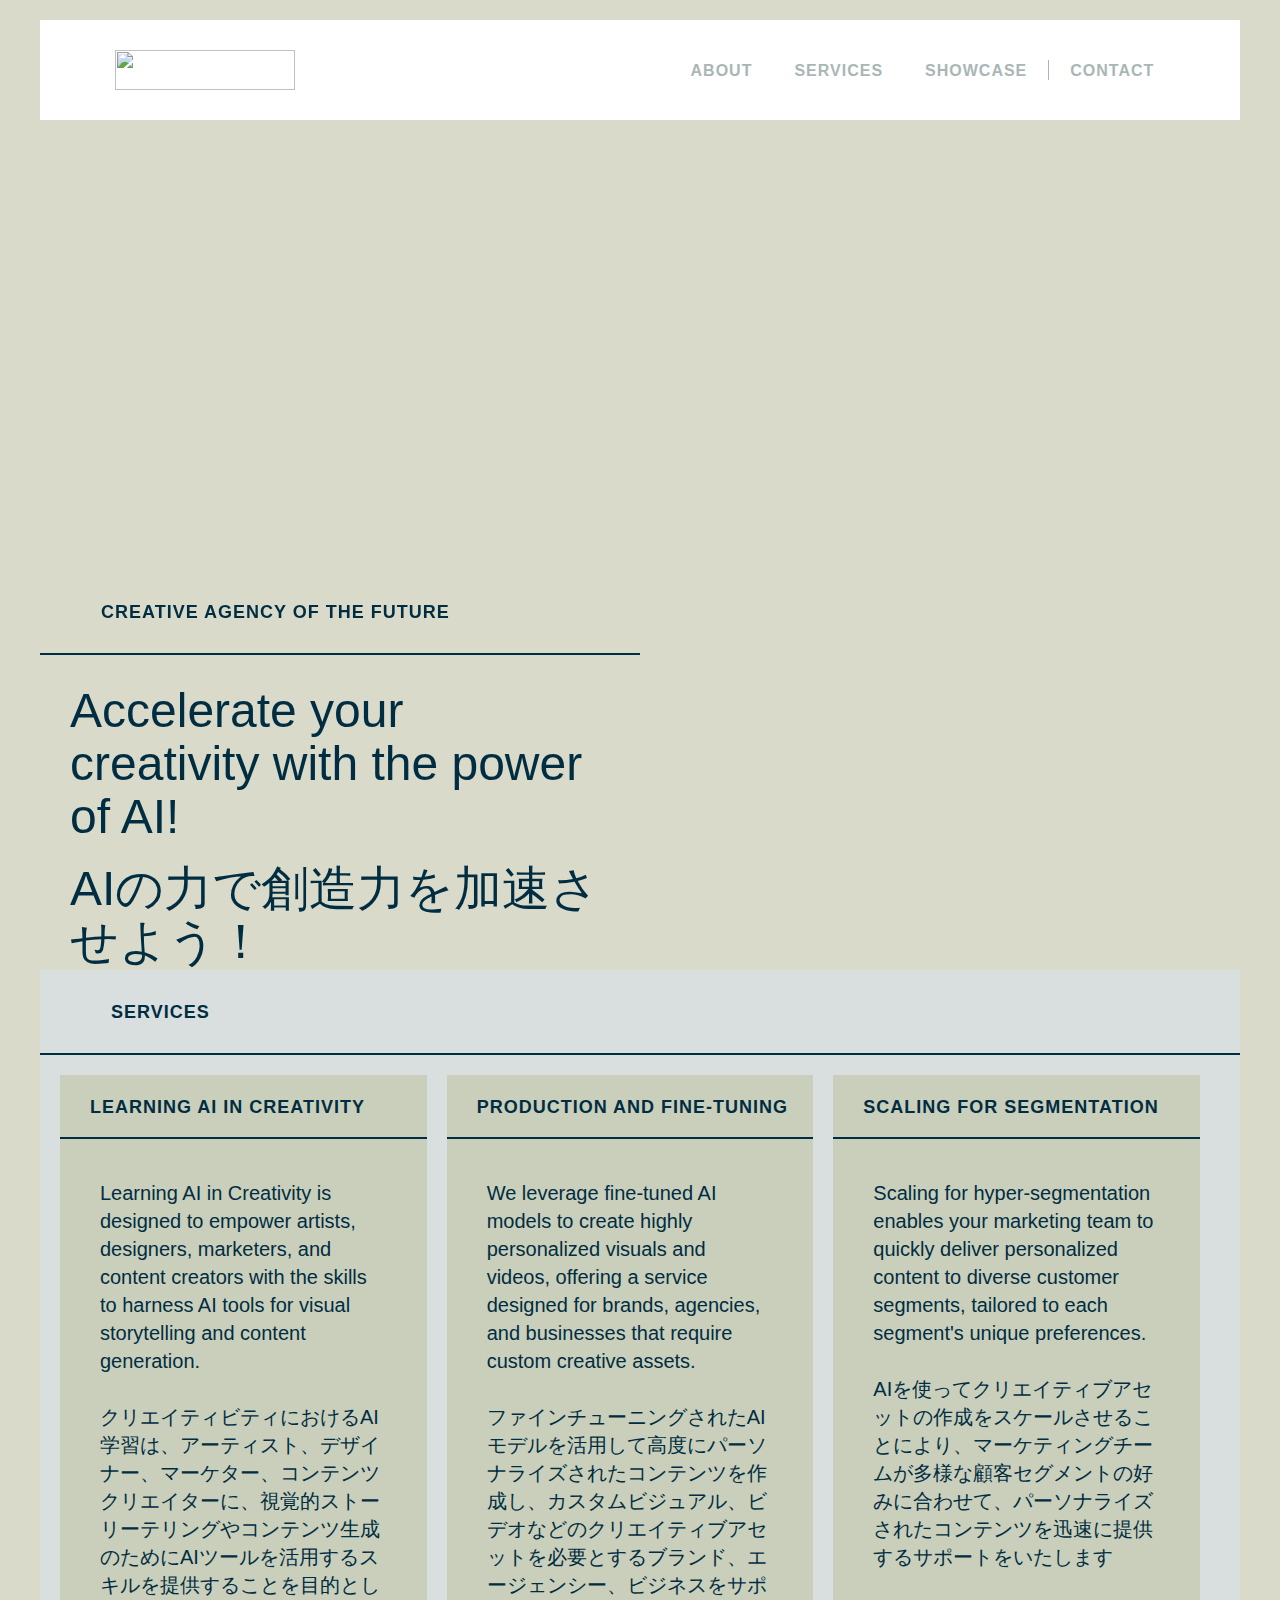
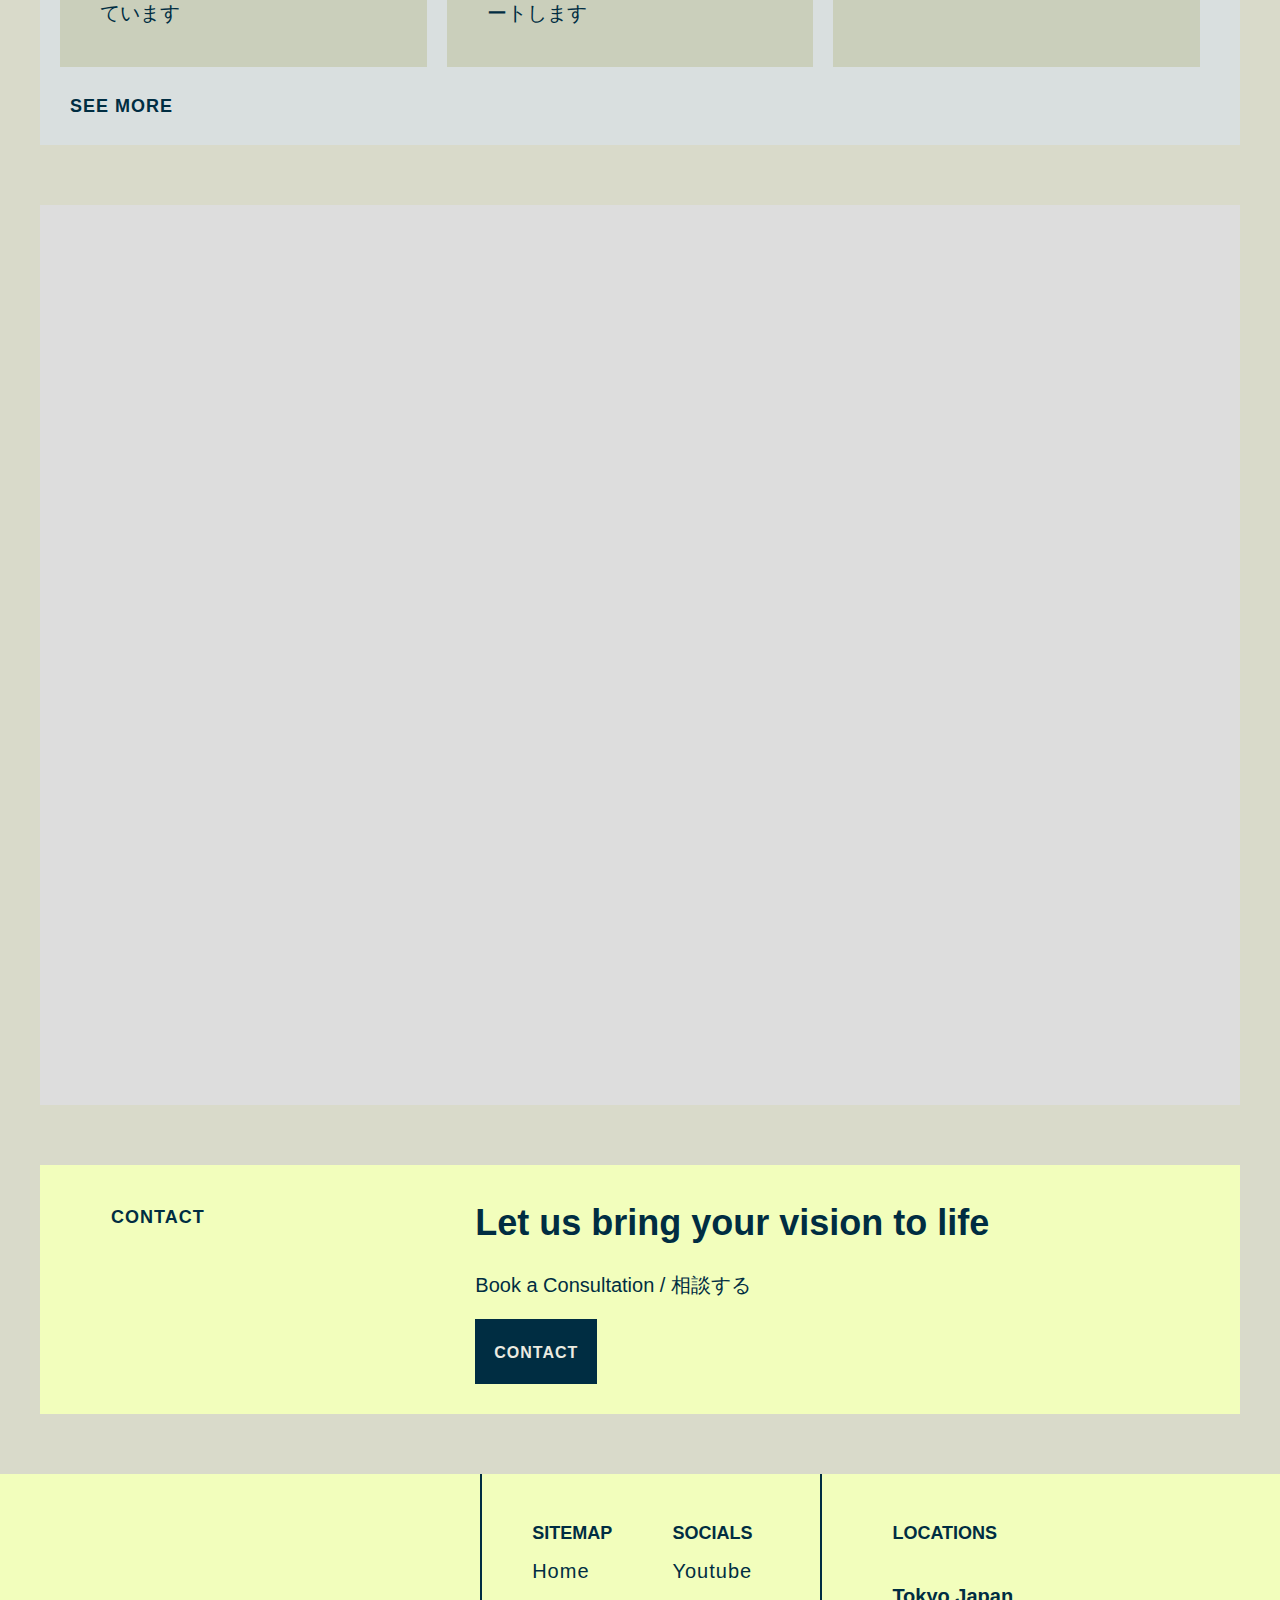
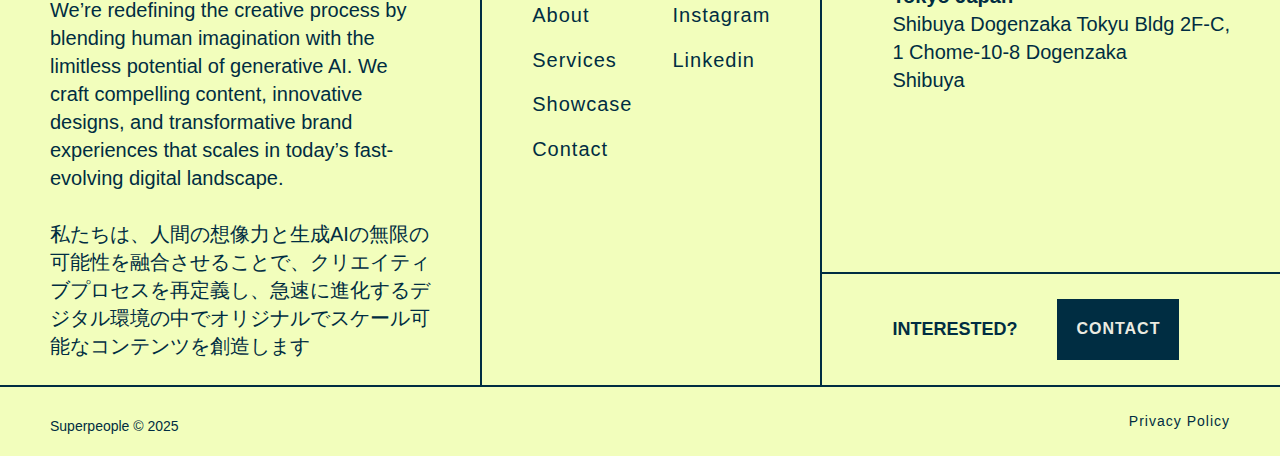
==== index.html @ dd195d7b "privacy policy" ====
<!DOCTYPE html>
<html data-wf-domain="superpeople.ai" data-wf-page="65fc1876777e6eaf167fad4e" data-wf-site="65fc1876777e6eaf167fad43" lang="en">
<head>
<meta charset="utf-8"/>
<title>Superpeople</title>
<link rel="alternate" hrefLang="x-default" href="https://superpeople.ai/"/>
<link rel="alternate" hrefLang="en" href="https://superpeople.ai/"/>
<meta content="Superpeople — Accelerate your creativity with the power of AI!" name="description"/>
<meta content="Superpeople — Creative Agency of the Future" property="og:title"/>
<meta content="Superpeople — Accelerate your creativity with the power of AI!" property="og:description"/>
<meta content="Superpeople — Creative Agency of the Future" property="twitter:title"/>
<meta content="Superpeople — Accelerate your creativity with the power of AI!" property="twitter:description"/>
<meta property="og:type" content="website"/>
<meta content="summary_large_image" name="twitter:card"/>
<meta content="width=device-width, initial-scale=1" name="viewport"/>
<link href="css/style.css" rel="stylesheet" type="text/css"/>
<style>

@media (max-width:991px) and (min-width:768px) {
html.w-mod-js:not(.w-mod-ix) [data-w-id="2b231835-a4a0-f5cb-0fab-5b194ff5cdb5"] {
    opacity: 0;
}
}

@media (max-width:767px) and (min-width:480px) {
html.w-mod-js:not(.w-mod-ix) [data-w-id="2b231835-a4a0-f5cb-0fab-5b194ff5cdb5"] {
    opacity: 0;
}
}

@media (max-width:479px) {
html.w-mod-js:not(.w-mod-ix) [data-w-id="2b231835-a4a0-f5cb-0fab-5b194ff5cdb5"] {
    opacity: 0;
}
}
</style>
<script type="text/javascript">!function(o,c){var n=c.documentElement,t=" w-mod-";n.className+=t+"js",("ontouchstart"in o||o.DocumentTouch&&c instanceof DocumentTouch)&&(n.className+=t+"touch")}(window,document);</script>
<link href="assets/icon.png" rel="shortcut icon" type="image/x-icon"/>
<link href="assets/icon-apple.png" rel="apple-touch-icon"/>
<script src="https://www.google.com/recaptcha/api.js" type="text/javascript"></script>
<meta name="theme-color" content="#F2FFBD">

<!-- Insert Google tag (gtag.js) --> 

<script>
  window.dataLayer = window.dataLayer || [];
  function gtag(){dataLayer.push(arguments);}
  gtag('js', new Date());

  gtag('config', 'G-XNTZQYT3CK');
</script><script src="js/finsweetcomponentsconfig-1.0.2.js" type="module" async="" siteId="65fc1876777e6eaf167fad43" finsweet="components"></script>
</head>
<body class="body-2">
	
<!-- Navi -->
	
<div data-animation="default" data-collapse="medium" data-duration="400" data-easing="ease-in-cubic" data-easing2="ease" role="banner" class="navbar w-nav">
  <div class="container w-container">
    <div id="w-node-_26d6574c-5e77-c36a-641a-c77e8a2c5ef7-8a2c5ef5" data-w-id="26d6574c-5e77-c36a-641a-c77e8a2c5ef7" class="menu-button w-nav-button">
      <div class="icon w-icon-nav-menu"></div>
      <img src="assets/loading-1.svg" loading="lazy" width="10" alt="" class="image-17"/><img src="assets/loading-2.svg" loading="lazy" data-w-id="052229b7-f31a-7a1e-1813-da00c4e877b9" alt="" class="image-18"/></div>
    <a href="index.html" aria-current="page" class="brand w-nav-brand w--current"><img src="assets/logo-horizontal.svg" loading="lazy" width="Auto" height="40" alt="" class="image-10"/></a>
    <nav role="navigation" id="w-node-_26d6574c-5e77-c36a-641a-c77e8a2c5efb-8a2c5ef5" class="nav-menu w-nav-menu">
      <div class="nav-links"> <a href="about.html" class="nav-link nav-mobile-link w-nav-link">About</a> <a href="services.html" class="nav-link nav-mobile-link w-nav-link">Services</a> <a href="showcase.html" class="nav-link nav-mobile-link w-nav-link">Showcase</a>
        <div class="div-block-24"></div>
        <a href="https://docs.google.com/forms/d/e/1FAIpQLSePwk5pTcDjpFWDqb3JX4cqF75FZUseUqZ0c1NGr5rFNuagSQ/viewform?usp=sharing" target="_blank" rel="noopener" class="nav-link nav-mobile-link w-nav-link">Contact</a></div>
    </nav>
  </div>
</div>

	
<!-- Content -->
	
<div class="header-holder hp">
  <div data-w-id="2b231835-a4a0-f5cb-0fab-5b194ff5cdb5" class="floating-block broader special plus-40 show-mobile-only">
    <div class="hp-titile first hp-title">
      <div class="dot-block"></div>
      <div class="decsriptor">Agency of the Future</div>
    </div>
    <div class="floating-block-copy minus-ten">
      <h1>Accelerate your creativity with the power of AI!</h1>
      　
      <h1>AIの力で創造力を加速させよう！</h1>
    </div>
  </div>
</div>
	
<div class="hp-first-section">
  <div class="homepage-section-1">
    <div class="left-minus-margin">
      <div class="floating-block broader special plus-40">
        <div class="hp-titile first hp-title">
          <div class="dot-block"></div>
          <div class="decsriptor">Creative Agency of the Future</div>
        </div>
        <div class="floating-block-copy minus-ten">
          <h1>Accelerate your creativity with the power of AI!</h1>
          　
          <h1>AIの力で創造力を加速させよう！</h1>
        </div>
      </div>
    </div>
  </div>
</div>
	
<div data-w-id="a33a188e-ef41-c6d0-4b78-be9fe8331542"  class="solution-main-section">
  <div class="table-title solution discuss mobile-zero-margin"><a href="services.html" class="moving-anchor w-inline-block">
    <div class="careers-title">
      <div data-w-id="ab957404-0ce2-f8af-d138-520f1a1ac91b"  class="dot-block empty no-padding fourty"></div>
      <div class="decsriptor no-margin">Services</div>
    </div>
    </a></div>
  <div class="solution-point discuss-project ">
    <div data-w-id="ab957404-0ce2-f8af-d138-520f1a1ac920" class="graph dicsuss">
      <div class="columns-wrapper">
        <div data-w-id="8b0f4721-d324-3406-f6ab-ea403a551d9b" class="single-cta">
          <div class="table-title solution cta-wrap extra-ten">
            <div class="careers-title">
              <div class="decsriptor no-margin">Learning AI in Creativity</div>
            </div>
          </div>
          <div class="solution-cta-image"><img src="contents/service-1-1024.png" loading="lazy" alt="" class="offering-card-image"/></div>
          <div class="solution-cta">
            <p class="paragraph-14">Learning AI in Creativity is designed to empower artists, designers, marketers, and content creators with the skills to harness AI tools for visual storytelling and content generation.<br>
              <br>
              クリエイティビティにおけるAI学習は、アーティスト、デザイナー、マーケター、コンテンツクリエイターに、視覚的ストーリーテリングやコンテンツ生成のためにAIツールを活用するスキルを提供することを目的としています</p>
          </div>
        </div>
        <div data-w-id="8b0f4721-d324-3406-f6ab-ea403a551d9b" class="single-cta">
          <div class="table-title solution cta-wrap extra-ten">
            <div class="careers-title">
              <div class="decsriptor no-margin">Production and Fine-tuning</div>
            </div>
          </div>
          <div class="solution-cta-image"><img src="contents/service-2-1024.png" loading="lazy" alt="" class="offering-card-image"/></div>
          <div class="solution-cta">
            <p class="paragraph-14">We leverage fine-tuned AI models to create highly personalized visuals and videos, offering a service designed for brands, agencies, and businesses that require custom creative assets.<br>
              <br>
              ファインチューニングされたAIモデルを活用して高度にパーソナライズされたコンテンツを作成し、カスタムビジュアル、ビデオなどのクリエイティブアセットを必要とするブランド、エージェンシー、ビジネスをサポートします</p>
          </div>
        </div>
        <div data-w-id="8b0f4721-d324-3406-f6ab-ea403a551d9b" class="single-cta">
          <div class="table-title solution cta-wrap extra-ten">
            <div class="careers-title">
              <div class="decsriptor no-margin">Scaling for Segmentation</div>
            </div>
          </div>
          <div class="solution-cta-image"><img src="contents/service-3-1024.jpg" loading="lazy" alt="" class="offering-card-image"/></div>
          <div class="solution-cta">
            <p class="paragraph-14">Scaling for hyper-segmentation enables your marketing team to quickly deliver personalized content to diverse customer segments, tailored to each segment's unique preferences.<br>
              <br>
              AIを使ってクリエイティブアセットの作成をスケールさせることにより、マーケティングチームが多様な顧客セグメントの好みに合わせて、パーソナライズされたコンテンツを迅速に提供するサポートをいたします</p>
          </div>
        </div>
      </div>
      <a href="services.html" class="link-block-3 w-inline-block">
      <h5 class="more-details-h">See More</h5>
      </a> </div>
  </div>
</div>
<div class="mobile-image-holder"><img src="contents/background-3.png" loading="lazy" sizes="100vw" srcset="contents/background-3.png 500w, contents/background-3.png 800w, contents/background-3.png 1080w, contents/background-3.png 1600w, contents/background-3.pngp 1840w" alt="" class="image-19"/>
  <div class="floating-block careers-slider team-preview">
    <div class="hp-titile">
      <div class="dot-block"></div>
      <div class="decsriptor">Showcase</div>
    </div>
    <div class="floating-block-copy">
      <h3>We are superpeople</h3>
      <p class="paragraph-18">Explore our AI-generated work / 私たちのAI生成作品をご覧ください</p>
    </div>
    <a href="showcase.html" class="link-block-3 w-inline-block">
    <h5 class="more-details-h">See More</h5>
    </a> </div>
</div>
<div data-delay="4000" data-animation="slide" class="slider-5 w-slider" data-autoplay="false" data-easing="ease" data-hide-arrows="false" data-disable-swipe="false" data-autoplay-limit="0" data-nav-spacing="3" data-duration="500" data-infinite="true">
  <div class="w-slider-mask">
    <div class="slide-5 w-slide">
      <div class="slide-holder-people">
        <div class="slider-image-holder"></div>
        <div class="down-right">
          <div data-w-id="9076f2f4-61b6-1461-cba6-ceb7de3d8e6d" style="opacity:0" class="floating-block careers-slider team-preview">
            <div class="hp-titile">
              <div class="dot-block extra-ten"></div>
              <div class="decsriptor">Showcase</div>
            </div>
            <div class="floating-block-copy">
              <h3>We are superpeople</h3>
              <p class="paragraph-18">Explore our AI-generated work / 私たちのAI生成作品をご覧ください</p>
            </div>
            <a href="showcase.html" class="link-block-3 w-inline-block">
            <h5 class="more-details-h extra-ten">See More</h5>
            </a></div>
        </div>
      </div>
    </div>
  </div>
  <div class="left-arrow w-slider-arrow-left">
    <div class="w-icon-slider-left"></div>
  </div>
  <div class="right-arrow w-slider-arrow-right">
    <div class="w-icon-slider-right"></div>
  </div>
  <div class="slide-nav-3 w-slider-nav w-round"></div>
</div>
<div class="html-embed w-embed">
  <style>
.w-slider-dot {
  border-width: 3px;
  border-color: #FFFFFF;
  border-style: solid;
  background-color: rgba(255,255,255,0);
}
.w-slider-dot.w-active {
  border: none;
  background-color: #FFFFFF;
}
</style>
</div>
<div class="yellow-banner newsletter-banner">
  <div data-w-id="6b92799a-5b03-c414-ea42-45bbb17d392c" class="w-layout-grid grid-8">
    <div id="w-node-_6b92799a-5b03-c414-ea42-45bbb17d392d-b17d392b" class="careers-title align">
      <div class="dot-block empty no-padding no-margin"></div>
      <div class="decsriptor no-margin">Contact</div>
    </div>
    <div id="w-node-_6b92799a-5b03-c414-ea42-45bbb17d3931-b17d392b" class="newsletter-holder">
      <h3 class="heading-53">Let us bring your vision to life</h3>
      <p class="paragraph-26">Book a Consultation / 相談する</p>
      <div id="w-node-_6b92799a-5b03-c414-ea42-45bbb17d3936-b17d392b" class="w-form">
        <div id="wf-form-Newsletter" name="wf-form-Newsletter" data-name="Newsletter"  class="newsletter-form" data-wf-flow="aaa699951fce85075da43157" data-wf-page-id="65fc1876777e6eaf167fad4e" data-wf-element-id="6b92799a-5b03-c414-ea42-45bbb17d3937">
          <div class="newsletter-fields"> <a href="https://docs.google.com/forms/d/e/1FAIpQLSePwk5pTcDjpFWDqb3JX4cqF75FZUseUqZ0c1NGr5rFNuagSQ/viewform?usp=sharing" target="_blank" rel="noopener" class="cta-button w-button">Contact</a> </div>
        </div>
      </div>
    </div>
  </div>
</div>

<!-- Footer -->

<section id="w-node-_8403e72f-e976-7533-f67f-8fd7aa1a4cb8-aa1a4cb8" data-w-id="8403e72f-e976-7533-f67f-8fd7aa1a4cb8" class="section">
  <div class="w-layout-grid grid-5">
    <div id="w-node-_8403e72f-e976-7533-f67f-8fd7aa1a4cba-aa1a4cb8" class="div-block-9"><img src="assets/logo-horizontal.svg" loading="lazy" alt="" class="image-2 footer-logo"/>
      <p class="paragraph-7">We’re redefining the creative process by blending human imagination with the limitless potential of generative AI. We craft compelling content, innovative designs, and transformative brand experiences that scales in today’s fast-evolving digital landscape.<br>
        <br>
        私たちは、人間の想像力と生成AIの無限の可能性を融合させることで、クリエイティブプロセスを再定義し、急速に進化するデジタル環境の中でオリジナルでスケール可能なコンテンツを創造します</p>
    </div>
    <div id="w-node-_8403e72f-e976-7533-f67f-8fd7aa1a4cbe-aa1a4cb8" class="footer-block-center">
      <div class="block-links-1">
        <div class="footer-descriptor">SITEMAP</div>
        <a href="index.html" aria-current="page" class="footer-link w--current">Home</a> <a href="about.html" class="footer-link">About</a> <a href="services.html" class="footer-link">Services</a> <a href="showcase.html" class="footer-link">Showcase</a> <a href="https://docs.google.com/forms/d/e/1FAIpQLSePwk5pTcDjpFWDqb3JX4cqF75FZUseUqZ0c1NGr5rFNuagSQ/viewform?usp=sharing" target="_blank" rel="noopener" class="footer-link">Contact</a> </div>
      <div class="block-links-2">
        <div class="links21">
          <div class="footer-descriptor">SOCIALS</div>
          <a href="https://x.com/superpeopleai" class="footer-link">x / twitter</a><a href="https://www.youtube.com/@superpeopleai" class="footer-link">Youtube</a><a href="https://www.instagram.com/superpeopleai/" class="footer-link">Instagram</a><a href="https://www.linkedin.com/company/superpeopleai/" class="footer-link">Linkedin</a></div>
      </div>
    </div>
    <div id="w-node-_8403e72f-e976-7533-f67f-8fd7aa1a4ce1-aa1a4cb8" class="project-footer-block">
      <div class="footer-descriptor">INTERESTED?</div>
      <a href="https://docs.google.com/forms/d/e/1FAIpQLSePwk5pTcDjpFWDqb3JX4cqF75FZUseUqZ0c1NGr5rFNuagSQ/viewform?usp=sharing" target="_blank" rel="noopener" class="cta-button shrink w-button">CONTACT</a> </div>
    <div id="w-node-_8403e72f-e976-7533-f67f-8fd7aa1a4ceb-aa1a4cb8" class="project-footer-block">
      <div class="footer-descriptor">Locations</div>
      <p class="paragraph-5"><strong>Tokyo Japan<br/>
        </strong>Shibuya Dogenzaka Tokyu Bldg 2F-C,<br/>
        1 Chome-10-8 Dogenzaka<br/>
        Shibuya</p>
    </div>
  </div>
  <div>
    <div class="footer-bottom">
      <p class="small year">Superpeople © 2025</p>
      <div class="legal-holder"> <a href="privacy.html" class="footer-link small spacing legal-link-2">Privacy Policy</a> <a href="privacy.html" class="footer-link small pp hide-one">Privacy Policy</a></div>
    </div>
  </div>
</section>
<div id="w-node-_8e913dbd-084f-928f-f996-e34233002883-33002883" class="w-layout-layout quick-stack-2 wf-layout-layout">
  <div id="w-node-_8e913dbd-084f-928f-f996-e34233002884-33002883" class="w-layout-cell cell-15"><img src="assets/logo-horizontal.svg" loading="lazy" alt="" class="image-2"/></div>
  <div id="w-node-_8e913dbd-084f-928f-f996-e34233002886-33002883" class="w-layout-cell cell-10">
    <div class="block-links-1">
      <div class="footer-descriptor">SITEMAP</div>
      <a href="index.html" aria-current="page" class="footer-link w--current">Home</a> <a href="about.html" class="footer-link">About</a> <a href="services.html" class="footer-link">Services</a> <a href="showcase.html" class="footer-link">Showcase</a> <a href="https://docs.google.com/forms/d/e/1FAIpQLSePwk5pTcDjpFWDqb3JX4cqF75FZUseUqZ0c1NGr5rFNuagSQ/viewform?usp=sharing" target="_blank" rel="noopener" class="footer-link">Contact</a> </div>
    <div class="block-links-2">
      <div class="links21">
        <div class="footer-descriptor">SOCIALS</div>
          <!-- <a href="https://x.com/superpeopleai" class="footer-link">x / twitter</a> -->
		  <a href="https://www.youtube.com/@superpeopleai" class="footer-link">Youtube</a>
		  <a href="https://www.instagram.com/superpeopleai/" class="footer-link">Instagram</a>
		  <a href="https://www.linkedin.com/company/superpeopleai/" class="footer-link">Linkedin</a>
		</div>
    </div>
  </div>
  <div id="w-node-_8e913dbd-084f-928f-f996-e342330028ab-33002883" class="w-layout-cell cell-13">
    <div class="footer-descriptor">Locations</div>
    <div id="w-node-_8e913dbd-084f-928f-f996-e342330028ae-33002883" class="locations-holder">
      <p class="paragraph-5"><strong>Tokyo Japan<br/>
        </strong>Shibuya Dogenzaka Tokyu Bldg 2F-C,<br/>
        1 Chome-10-8 Dogenzaka<br/>
        Shibuya</p>
    </div>
  </div>
  <div id="w-node-_8e913dbd-084f-928f-f996-e342330028be-33002883" class="w-layout-cell cell-11">
    <p class="paragraph-3">We’re redefining the creative process by blending human imagination with the limitless potential of generative AI. We craft compelling content, innovative designs, and transformative brand experiences that scales in today’s fast-evolving digital landscape.<br>
      <br>
      私たちは、人間の想像力と生成AIの無限の可能性を融合させることで、クリエイティブプロセスを再定義し、急速に進化するデジタル環境の中でオリジナルでスケール可能なコンテンツを創造します</p>
  </div>
  <div id="w-node-aabfd10c-dee2-dae9-c67b-cb8591bc2ebc-33002883" class="w-layout-cell cell-17">
    <div class="project-footer">
      <div class="footer-descriptor last-row">INTERESTED?</div>
      <a href="https://docs.google.com/forms/d/e/1FAIpQLSePwk5pTcDjpFWDqb3JX4cqF75FZUseUqZ0c1NGr5rFNuagSQ/viewform?usp=sharing" target="_blank" rel="noopener" class="cta-button footer-button w-button">Contact</a></div>
  </div>
  <div id="w-node-_8e913dbd-084f-928f-f996-e342330028ce-33002883" class="w-layout-cell cell-16">
    <p class="small year">Superpeople © 2025</p>
    <div class="legal-holder"> <a href="privacy.html" class="footer-link small">Privacy Policy</a> <a href="privacy.html" class="footer-link small hide-one">Privacy Policy</a></div>
  </div>
</div>
<script src="https://d3e54v103j8qbb.cloudfront.net/js/jquery-3.5.1.min.dc5e7f18c8.js?site=65fc1876777e6eaf167fad43" type="text/javascript" integrity="sha256-9/aliU8dGd2tb6OSsuzixeV4y/faTqgFtohetphbbj0=" crossorigin="anonymous"></script><script src="js/webflow.js" type="text/javascript"></script><script src="https://cdnjs.cloudflare.com/ajax/libs/jquery.pjax/2.0.1/jquery.pjax.min.js"></script> 
<script>
  var containerSelector = '#All';
  $(document).pjax(
    '.w-pagination-wrapper a',
    containerSelector,
    {
      container: containerSelector, 
      fragment: containerSelector,
      scrollTo: false,
      timeout: 2500,
    }
  );
  // These 3 lines should reinitialize interactions
  $(document).on('pjax:end', function() {
    Webflow.require('ix2').init();
  });
</script>
</body>
</html>
---- css/style.css ----
html {
  -webkit-text-size-adjust: 100%;
  -ms-text-size-adjust: 100%;
  font-family: sans-serif;
}

body {
  margin: 0;
}

article, aside, details, figcaption, figure, footer, header, hgroup, main, menu, nav, section, summary {
  display: block;
}

audio, canvas, progress, video {
  vertical-align: baseline;
  display: inline-block;
}

audio:not([controls]) {
  height: 0;
  display: none;
}

[hidden], template {
  display: none;
}

a {
  background-color: #0000;
}

a:active, a:hover {
  outline: 0;
}

abbr[title] {
  border-bottom: 1px dotted;
}

b, strong {
  font-weight: bold;
}

dfn {
  font-style: italic;
}

h1 {
  margin: .67em 0;
  font-size: 2em;
}

mark {
  color: #000;
  background: #ff0;
}

small {
  font-size: 80%;
}

sub, sup {
  vertical-align: baseline;
  font-size: 75%;
  line-height: 0;
  position: relative;
}

sup {
  top: -.5em;
}

sub {
  bottom: -.25em;
}

img {
  border: 0;
}

svg:not(:root) {
  overflow: hidden;
}

hr {
  box-sizing: content-box;
  height: 0;
}

pre {
  overflow: auto;
}

code, kbd, pre, samp {
  font-family: monospace;
  font-size: 1em;
}

button, input, optgroup, select, textarea {
  color: inherit;
  font: inherit;
  margin: 0;
}

button {
  overflow: visible;
}

button, select {
  text-transform: none;
}

button, html input[type="button"], input[type="reset"] {
  -webkit-appearance: button;
  cursor: pointer;
}

button[disabled], html input[disabled] {
  cursor: default;
}

button::-moz-focus-inner, input::-moz-focus-inner {
  border: 0;
  padding: 0;
}

input {
  line-height: normal;
}

input[type="checkbox"], input[type="radio"] {
  box-sizing: border-box;
  padding: 0;
}

input[type="number"]::-webkit-inner-spin-button, input[type="number"]::-webkit-outer-spin-button {
  height: auto;
}

input[type="search"] {
  -webkit-appearance: none;
}

input[type="search"]::-webkit-search-cancel-button, input[type="search"]::-webkit-search-decoration {
  -webkit-appearance: none;
}

legend {
  border: 0;
  padding: 0;
}

textarea {
  overflow: auto;
}

optgroup {
  font-weight: bold;
}

table {
  border-collapse: collapse;
  border-spacing: 0;
}

td, th {
  padding: 0;
}

@font-face {
  font-family: webflow-icons;
  src: url("[data-uri]") format("truetype");
  font-weight: normal;
  font-style: normal;
}

[class^="w-icon-"], [class*=" w-icon-"] {
  speak: none;
  font-variant: normal;
  text-transform: none;
  -webkit-font-smoothing: antialiased;
  -moz-osx-font-smoothing: grayscale;
  font-style: normal;
  font-weight: normal;
  line-height: 1;
  font-family: webflow-icons !important;
}

.w-icon-slider-right:before {
  content: "";
}

.w-icon-slider-left:before {
  content: "";
}

.w-icon-nav-menu:before {
  content: "";
}

.w-icon-arrow-down:before, .w-icon-dropdown-toggle:before {
  content: "";
}

.w-icon-file-upload-remove:before {
  content: "";
}

.w-icon-file-upload-icon:before {
  content: "";
}

* {
  box-sizing: border-box;
}

html {
  height: 100%;
}

body {
  color: #333;
  background-color: #fff;
  min-height: 100%;
  margin: 0;
  font-family: Arial, sans-serif;
  font-size: 14px;
  line-height: 20px;
}

img {
  vertical-align: middle;
  max-width: 100%;
  display: inline-block;
}

html.w-mod-touch * {
  background-attachment: scroll !important;
}

.w-block {
  display: block;
}

.w-inline-block {
  max-width: 100%;
  display: inline-block;
}

.w-clearfix:before, .w-clearfix:after {
  content: " ";
  grid-area: 1 / 1 / 2 / 2;
  display: table;
}

.w-clearfix:after {
  clear: both;
}

.w-hidden {
  display: none;
}

.w-button {
  color: #fff;
  line-height: inherit;
  cursor: pointer;
  background-color: #3898ec;
  border: 0;
  border-radius: 0;
  padding: 9px 15px;
  text-decoration: none;
  display: inline-block;
}

input.w-button {
  -webkit-appearance: button;
}

html[data-w-dynpage] [data-w-cloak] {
  color: #0000 !important;
}

.w-code-block {
  margin: unset;
}

pre.w-code-block code {
  all: inherit;
}

.w-optimization {
  display: contents;
}

.w-webflow-badge, .w-webflow-badge * {
  z-index: auto;
  visibility: visible;
  box-sizing: border-box;
  float: none;
  clear: none;
  box-shadow: none;
  opacity: 1;
  direction: ltr;
  font-family: inherit;
  font-weight: inherit;
  color: inherit;
  font-size: inherit;
  line-height: inherit;
  font-style: inherit;
  font-variant: inherit;
  text-align: inherit;
  letter-spacing: inherit;
  -webkit-text-decoration: inherit;
  text-decoration: inherit;
  text-indent: 0;
  text-transform: inherit;
  text-shadow: none;
  font-smoothing: auto;
  vertical-align: baseline;
  cursor: inherit;
  white-space: inherit;
  word-break: normal;
  word-spacing: normal;
  word-wrap: normal;
  background: none;
  border: 0 #0000;
  border-radius: 0;
  width: auto;
  min-width: 0;
  max-width: none;
  height: auto;
  min-height: 0;
  max-height: none;
  margin: 0;
  padding: 0;
  list-style-type: disc;
  transition: none;
  display: block;
  position: static;
  inset: auto;
  overflow: visible;
  transform: none;
}

.w-webflow-badge {
  white-space: nowrap;
  cursor: pointer;
  box-shadow: 0 0 0 1px #0000001a, 0 1px 3px #0000001a;
  visibility: visible !important;
  z-index: 2147483647 !important;
  color: #aaadb0 !important;
  opacity: 1 !important;
  background-color: #fff !important;
  border-radius: 3px !important;
  width: auto !important;
  height: auto !important;
  margin: 0 !important;
  padding: 6px !important;
  font-size: 12px !important;
  line-height: 14px !important;
  text-decoration: none !important;
  display: inline-block !important;
  position: fixed !important;
  inset: auto 12px 12px auto !important;
  overflow: visible !important;
  transform: none !important;
}

.w-webflow-badge > img {
  visibility: visible !important;
  opacity: 1 !important;
  vertical-align: middle !important;
  display: inline-block !important;
}

h1, h2, h3, h4, h5, h6 {
  margin-bottom: 10px;
  font-weight: bold;
}

h1 {
  margin-top: 20px;
  font-size: 38px;
  line-height: 44px;
}

h2 {
  margin-top: 20px;
  font-size: 32px;
  line-height: 36px;
}

h3 {
  margin-top: 20px;
  font-size: 24px;
  line-height: 30px;
}

h4 {
  margin-top: 10px;
  font-size: 18px;
  line-height: 24px;
}

h5 {
  margin-top: 10px;
  font-size: 14px;
  line-height: 20px;
}

h6 {
  margin-top: 10px;
  font-size: 12px;
  line-height: 18px;
}

p {
  margin-top: 0;
  margin-bottom: 10px;
}

blockquote {
  border-left: 5px solid #e2e2e2;
  margin: 0 0 10px;
  padding: 10px 20px;
  font-size: 18px;
  line-height: 22px;
}

figure {
  margin: 0 0 10px;
}

ul, ol {
  margin-top: 0;
  margin-bottom: 10px;
  padding-left: 40px;
}

.w-list-unstyled {
  padding-left: 0;
  list-style: none;
}

.w-embed:before, .w-embed:after {
  content: " ";
  grid-area: 1 / 1 / 2 / 2;
  display: table;
}

.w-embed:after {
  clear: both;
}

.w-video {
  width: 100%;
  padding: 0;
  position: relative;
}

.w-video iframe, .w-video object, .w-video embed {
  border: none;
  width: 100%;
  height: 100%;
  position: absolute;
  top: 0;
  left: 0;
}

fieldset {
  border: 0;
  margin: 0;
  padding: 0;
}

button, [type="button"], [type="reset"] {
  cursor: pointer;
  -webkit-appearance: button;
  border: 0;
}

.w-form {
  margin: 0 0 15px;
}

.w-form-done {
  text-align: center;
  background-color: #ddd;
  padding: 20px;
  display: none;
}

.w-form-fail {
  background-color: #ffdede;
  margin-top: 10px;
  padding: 10px;
  display: none;
}

label {
  margin-bottom: 5px;
  font-weight: bold;
  display: block;
}

.w-input, .w-select {
  color: #333;
  vertical-align: middle;
  background-color: #fff;
  border: 1px solid #ccc;
  width: 100%;
  height: 38px;
  margin-bottom: 10px;
  padding: 8px 12px;
  font-size: 14px;
  line-height: 1.42857;
  display: block;
}

.w-input::placeholder, .w-select::placeholder {
  color: #999;
}

.w-input:focus, .w-select:focus {
  border-color: #3898ec;
  outline: 0;
}

.w-input[disabled], .w-select[disabled], .w-input[readonly], .w-select[readonly], fieldset[disabled] .w-input, fieldset[disabled] .w-select {
  cursor: not-allowed;
}

.w-input[disabled]:not(.w-input-disabled), .w-select[disabled]:not(.w-input-disabled), .w-input[readonly], .w-select[readonly], fieldset[disabled]:not(.w-input-disabled) .w-input, fieldset[disabled]:not(.w-input-disabled) .w-select {
  background-color: #eee;
}

textarea.w-input, textarea.w-select {
  height: auto;
}

.w-select {
  background-color: #f3f3f3;
}

.w-select[multiple] {
  height: auto;
}

.w-form-label {
  cursor: pointer;
  margin-bottom: 0;
  font-weight: normal;
  display: inline-block;
}

.w-radio {
  margin-bottom: 5px;
  padding-left: 20px;
  display: block;
}

.w-radio:before, .w-radio:after {
  content: " ";
  grid-area: 1 / 1 / 2 / 2;
  display: table;
}

.w-radio:after {
  clear: both;
}

.w-radio-input {
  float: left;
  margin: 3px 0 0 -20px;
  line-height: normal;
}

.w-file-upload {
  margin-bottom: 10px;
  display: block;
}

.w-file-upload-input {
  opacity: 0;
  z-index: -100;
  width: .1px;
  height: .1px;
  position: absolute;
  overflow: hidden;
}

.w-file-upload-default, .w-file-upload-uploading, .w-file-upload-success {
  color: #333;
  display: inline-block;
}

.w-file-upload-error {
  margin-top: 10px;
  display: block;
}

.w-file-upload-default.w-hidden, .w-file-upload-uploading.w-hidden, .w-file-upload-error.w-hidden, .w-file-upload-success.w-hidden {
  display: none;
}

.w-file-upload-uploading-btn {
  cursor: pointer;
  background-color: #fafafa;
  border: 1px solid #ccc;
  margin: 0;
  padding: 8px 12px;
  font-size: 14px;
  font-weight: normal;
  display: flex;
}

.w-file-upload-file {
  background-color: #fafafa;
  border: 1px solid #ccc;
  flex-grow: 1;
  justify-content: space-between;
  margin: 0;
  padding: 8px 9px 8px 11px;
  display: flex;
}

.w-file-upload-file-name {
  font-size: 14px;
  font-weight: normal;
  display: block;
}

.w-file-remove-link {
  cursor: pointer;
  width: auto;
  height: auto;
  margin-top: 3px;
  margin-left: 10px;
  padding: 3px;
  display: block;
}

.w-icon-file-upload-remove {
  margin: auto;
  font-size: 10px;
}

.w-file-upload-error-msg {
  color: #ea384c;
  padding: 2px 0;
  display: inline-block;
}

.w-file-upload-info {
  padding: 0 12px;
  line-height: 38px;
  display: inline-block;
}

.w-file-upload-label {
  cursor: pointer;
  background-color: #fafafa;
  border: 1px solid #ccc;
  margin: 0;
  padding: 8px 12px;
  font-size: 14px;
  font-weight: normal;
  display: inline-block;
}

.w-icon-file-upload-icon, .w-icon-file-upload-uploading {
  width: 20px;
  margin-right: 8px;
  display: inline-block;
}

.w-icon-file-upload-uploading {
  height: 20px;
}

.w-container {
  max-width: 940px;
  margin-left: auto;
  margin-right: auto;
}

.w-container:before, .w-container:after {
  content: " ";
  grid-area: 1 / 1 / 2 / 2;
  display: table;
}

.w-container:after {
  clear: both;
}

.w-container .w-row {
  margin-left: -10px;
  margin-right: -10px;
}

.w-row:before, .w-row:after {
  content: " ";
  grid-area: 1 / 1 / 2 / 2;
  display: table;
}

.w-row:after {
  clear: both;
}

.w-row .w-row {
  margin-left: 0;
  margin-right: 0;
}

.w-col {
  float: left;
  width: 100%;
  min-height: 1px;
  padding-left: 10px;
  padding-right: 10px;
  position: relative;
}

.w-col .w-col {
  padding-left: 0;
  padding-right: 0;
}

.w-col-1 {
  width: 8.33333%;
}

.w-col-2 {
  width: 16.6667%;
}

.w-col-3 {
  width: 25%;
}

.w-col-4 {
  width: 33.3333%;
}

.w-col-5 {
  width: 41.6667%;
}

.w-col-6 {
  width: 50%;
}

.w-col-7 {
  width: 58.3333%;
}

.w-col-8 {
  width: 66.6667%;
}

.w-col-9 {
  width: 75%;
}

.w-col-10 {
  width: 83.3333%;
}

.w-col-11 {
  width: 91.6667%;
}

.w-col-12 {
  width: 100%;
}

.w-hidden-main {
  display: none !important;
}

@media screen and (max-width: 991px) {
  .w-container {
    max-width: 728px;
  }

  .w-hidden-main {
    display: inherit !important;
  }

  .w-hidden-medium {
    display: none !important;
  }

  .w-col-medium-1 {
    width: 8.33333%;
  }

  .w-col-medium-2 {
    width: 16.6667%;
  }

  .w-col-medium-3 {
    width: 25%;
  }

  .w-col-medium-4 {
    width: 33.3333%;
  }

  .w-col-medium-5 {
    width: 41.6667%;
  }

  .w-col-medium-6 {
    width: 50%;
  }

  .w-col-medium-7 {
    width: 58.3333%;
  }

  .w-col-medium-8 {
    width: 66.6667%;
  }

  .w-col-medium-9 {
    width: 75%;
  }

  .w-col-medium-10 {
    width: 83.3333%;
  }

  .w-col-medium-11 {
    width: 91.6667%;
  }

  .w-col-medium-12 {
    width: 100%;
  }

  .w-col-stack {
    width: 100%;
    left: auto;
    right: auto;
  }
}

@media screen and (max-width: 767px) {
  .w-hidden-main, .w-hidden-medium {
    display: inherit !important;
  }

  .w-hidden-small {
    display: none !important;
  }

  .w-row, .w-container .w-row {
    margin-left: 0;
    margin-right: 0;
  }

  .w-col {
    width: 100%;
    left: auto;
    right: auto;
  }

  .w-col-small-1 {
    width: 8.33333%;
  }

  .w-col-small-2 {
    width: 16.6667%;
  }

  .w-col-small-3 {
    width: 25%;
  }

  .w-col-small-4 {
    width: 33.3333%;
  }

  .w-col-small-5 {
    width: 41.6667%;
  }

  .w-col-small-6 {
    width: 50%;
  }

  .w-col-small-7 {
    width: 58.3333%;
  }

  .w-col-small-8 {
    width: 66.6667%;
  }

  .w-col-small-9 {
    width: 75%;
  }

  .w-col-small-10 {
    width: 83.3333%;
  }

  .w-col-small-11 {
    width: 91.6667%;
  }

  .w-col-small-12 {
    width: 100%;
  }
}

@media screen and (max-width: 479px) {
  .w-container {
    max-width: none;
  }

  .w-hidden-main, .w-hidden-medium, .w-hidden-small {
    display: inherit !important;
  }

  .w-hidden-tiny {
    display: none !important;
  }

  .w-col {
    width: 100%;
  }

  .w-col-tiny-1 {
    width: 8.33333%;
  }

  .w-col-tiny-2 {
    width: 16.6667%;
  }

  .w-col-tiny-3 {
    width: 25%;
  }

  .w-col-tiny-4 {
    width: 33.3333%;
  }

  .w-col-tiny-5 {
    width: 41.6667%;
  }

  .w-col-tiny-6 {
    width: 50%;
  }

  .w-col-tiny-7 {
    width: 58.3333%;
  }

  .w-col-tiny-8 {
    width: 66.6667%;
  }

  .w-col-tiny-9 {
    width: 75%;
  }

  .w-col-tiny-10 {
    width: 83.3333%;
  }

  .w-col-tiny-11 {
    width: 91.6667%;
  }

  .w-col-tiny-12 {
    width: 100%;
  }
}

.w-widget {
  position: relative;
}

.w-widget-map {
  width: 100%;
  height: 400px;
}

.w-widget-map label {
  width: auto;
  display: inline;
}

.w-widget-map img {
  max-width: inherit;
}

.w-widget-map .gm-style-iw {
  text-align: center;
}

.w-widget-map .gm-style-iw > button {
  display: none !important;
}

.w-widget-twitter {
  overflow: hidden;
}

.w-widget-twitter-count-shim {
  vertical-align: top;
  text-align: center;
  background: #fff;
  border: 1px solid #758696;
  border-radius: 3px;
  width: 28px;
  height: 20px;
  display: inline-block;
  position: relative;
}

.w-widget-twitter-count-shim * {
  pointer-events: none;
  -webkit-user-select: none;
  user-select: none;
}

.w-widget-twitter-count-shim .w-widget-twitter-count-inner {
  text-align: center;
  color: #999;
  font-family: serif;
  font-size: 15px;
  line-height: 12px;
  position: relative;
}

.w-widget-twitter-count-shim .w-widget-twitter-count-clear {
  display: block;
  position: relative;
}

.w-widget-twitter-count-shim.w--large {
  width: 36px;
  height: 28px;
}

.w-widget-twitter-count-shim.w--large .w-widget-twitter-count-inner {
  font-size: 18px;
  line-height: 18px;
}

.w-widget-twitter-count-shim:not(.w--vertical) {
  margin-left: 5px;
  margin-right: 8px;
}

.w-widget-twitter-count-shim:not(.w--vertical).w--large {
  margin-left: 6px;
}

.w-widget-twitter-count-shim:not(.w--vertical):before, .w-widget-twitter-count-shim:not(.w--vertical):after {
  content: " ";
  pointer-events: none;
  border: solid #0000;
  width: 0;
  height: 0;
  position: absolute;
  top: 50%;
  left: 0;
}

.w-widget-twitter-count-shim:not(.w--vertical):before {
  border-width: 4px;
  border-color: #75869600 #5d6c7b #75869600 #75869600;
  margin-top: -4px;
  margin-left: -9px;
}

.w-widget-twitter-count-shim:not(.w--vertical).w--large:before {
  border-width: 5px;
  margin-top: -5px;
  margin-left: -10px;
}

.w-widget-twitter-count-shim:not(.w--vertical):after {
  border-width: 4px;
  border-color: #fff0 #fff #fff0 #fff0;
  margin-top: -4px;
  margin-left: -8px;
}

.w-widget-twitter-count-shim:not(.w--vertical).w--large:after {
  border-width: 5px;
  margin-top: -5px;
  margin-left: -9px;
}

.w-widget-twitter-count-shim.w--vertical {
  width: 61px;
  height: 33px;
  margin-bottom: 8px;
}

.w-widget-twitter-count-shim.w--vertical:before, .w-widget-twitter-count-shim.w--vertical:after {
  content: " ";
  pointer-events: none;
  border: solid #0000;
  width: 0;
  height: 0;
  position: absolute;
  top: 100%;
  left: 50%;
}

.w-widget-twitter-count-shim.w--vertical:before {
  border-width: 5px;
  border-color: #5d6c7b #75869600 #75869600;
  margin-left: -5px;
}

.w-widget-twitter-count-shim.w--vertical:after {
  border-width: 4px;
  border-color: #fff #fff0 #fff0;
  margin-left: -4px;
}

.w-widget-twitter-count-shim.w--vertical .w-widget-twitter-count-inner {
  font-size: 18px;
  line-height: 22px;
}

.w-widget-twitter-count-shim.w--vertical.w--large {
  width: 76px;
}

.w-background-video {
  color: #fff;
  height: 500px;
  position: relative;
  overflow: hidden;
}

.w-background-video > video {
  object-fit: cover;
  z-index: -100;
  background-position: 50%;
  background-size: cover;
  width: 100%;
  height: 100%;
  margin: auto;
  position: absolute;
  inset: -100%;
}

.w-background-video > video::-webkit-media-controls-start-playback-button {
  -webkit-appearance: none;
  display: none !important;
}

.w-background-video--control {
  background-color: #0000;
  padding: 0;
  position: absolute;
  bottom: 1em;
  right: 1em;
}

.w-background-video--control > [hidden] {
  display: none !important;
}

.w-slider {
  text-align: center;
  clear: both;
  -webkit-tap-highlight-color: #0000;
  tap-highlight-color: #0000;
  background: #ddd;
  height: 300px;
  position: relative;
}

.w-slider-mask {
  z-index: 1;
  white-space: nowrap;
  height: 100%;
  display: block;
  position: relative;
  left: 0;
  right: 0;
  overflow: hidden;
}

.w-slide {
  vertical-align: top;
  white-space: normal;
  text-align: left;
  width: 100%;
  height: 100%;
  display: inline-block;
  position: relative;
}

.w-slider-nav {
  z-index: 2;
  text-align: center;
  -webkit-tap-highlight-color: #0000;
  tap-highlight-color: #0000;
  height: 40px;
  margin: auto;
  padding-top: 10px;
  position: absolute;
  inset: auto 0 0;
}

.w-slider-nav.w-round > div {
  border-radius: 100%;
}

.w-slider-nav.w-num > div {
  font-size: inherit;
  line-height: inherit;
  width: auto;
  height: auto;
  padding: .2em .5em;
}

.w-slider-nav.w-shadow > div {
  box-shadow: 0 0 3px #3336;
}

.w-slider-nav-invert {
  color: #fff;
}

.w-slider-nav-invert > div {
  background-color: #2226;
}

.w-slider-nav-invert > div.w-active {
  background-color: #222;
}

.w-slider-dot {
  cursor: pointer;
  background-color: #fff6;
  width: 1em;
  height: 1em;
  margin: 0 3px .5em;
  transition: background-color .1s, color .1s;
  display: inline-block;
  position: relative;
}

.w-slider-dot.w-active {
  background-color: #fff;
}

.w-slider-dot:focus {
  outline: none;
  box-shadow: 0 0 0 2px #fff;
}

.w-slider-dot:focus.w-active {
  box-shadow: none;
}

.w-slider-arrow-left, .w-slider-arrow-right {
  cursor: pointer;
  color: #fff;
  -webkit-tap-highlight-color: #0000;
  tap-highlight-color: #0000;
  -webkit-user-select: none;
  user-select: none;
  width: 80px;
  margin: auto;
  font-size: 40px;
  position: absolute;
  inset: 0;
  overflow: hidden;
}

.w-slider-arrow-left [class^="w-icon-"], .w-slider-arrow-right [class^="w-icon-"], .w-slider-arrow-left [class*=" w-icon-"], .w-slider-arrow-right [class*=" w-icon-"] {
  position: absolute;
}

.w-slider-arrow-left:focus, .w-slider-arrow-right:focus {
  outline: 0;
}

.w-slider-arrow-left {
  z-index: 3;
  right: auto;
}

.w-slider-arrow-right {
  z-index: 4;
  left: auto;
}

.w-icon-slider-left, .w-icon-slider-right {
  width: 1em;
  height: 1em;
  margin: auto;
  inset: 0;
}

.w-slider-aria-label {
  clip: rect(0 0 0 0);
  border: 0;
  width: 1px;
  height: 1px;
  margin: -1px;
  padding: 0;
  position: absolute;
  overflow: hidden;
}

.w-slider-force-show {
  display: block !important;
}

.w-dropdown {
  text-align: left;
  z-index: 900;
  margin-left: auto;
  margin-right: auto;
  display: inline-block;
  position: relative;
}

.w-dropdown-btn, .w-dropdown-toggle, .w-dropdown-link {
  vertical-align: top;
  color: #222;
  text-align: left;
  white-space: nowrap;
  margin-left: auto;
  margin-right: auto;
  padding: 20px;
  text-decoration: none;
  position: relative;
}

.w-dropdown-toggle {
  -webkit-user-select: none;
  user-select: none;
  cursor: pointer;
  padding-right: 40px;
  display: inline-block;
}

.w-dropdown-toggle:focus {
  outline: 0;
}

.w-icon-dropdown-toggle {
  width: 1em;
  height: 1em;
  margin: auto 20px auto auto;
  position: absolute;
  top: 0;
  bottom: 0;
  right: 0;
}

.w-dropdown-list {
  background: #ddd;
  min-width: 100%;
  display: none;
  position: absolute;
}

.w-dropdown-list.w--open {
  display: block;
}

.w-dropdown-link {
  color: #222;
  padding: 10px 20px;
  display: block;
}

.w-dropdown-link.w--current {
  color: #0082f3;
}

.w-dropdown-link:focus {
  outline: 0;
}

@media screen and (max-width: 767px) {
  .w-nav-brand {
    padding-left: 10px;
  }
}

.w-lightbox-backdrop {
  cursor: auto;
  letter-spacing: normal;
  text-indent: 0;
  text-shadow: none;
  text-transform: none;
  visibility: visible;
  white-space: normal;
  word-break: normal;
  word-spacing: normal;
  word-wrap: normal;
  color: #fff;
  text-align: center;
  z-index: 2000;
  opacity: 0;
  -webkit-user-select: none;
  -moz-user-select: none;
  -webkit-tap-highlight-color: transparent;
  background: #000000e6;
  outline: 0;
  font-family: Helvetica Neue, Helvetica, Ubuntu, Segoe UI, Verdana, sans-serif;
  font-size: 17px;
  font-style: normal;
  font-weight: 300;
  line-height: 1.2;
  list-style: disc;
  position: fixed;
  inset: 0;
  -webkit-transform: translate(0);
}

.w-lightbox-backdrop, .w-lightbox-container {
  -webkit-overflow-scrolling: touch;
  height: 100%;
  overflow: auto;
}

.w-lightbox-content {
  height: 100vh;
  position: relative;
  overflow: hidden;
}

.w-lightbox-view {
  opacity: 0;
  width: 100vw;
  height: 100vh;
  position: absolute;
}

.w-lightbox-view:before {
  content: "";
  height: 100vh;
}

.w-lightbox-group, .w-lightbox-group .w-lightbox-view, .w-lightbox-group .w-lightbox-view:before {
  height: 86vh;
}

.w-lightbox-frame, .w-lightbox-view:before {
  vertical-align: middle;
  display: inline-block;
}

.w-lightbox-figure {
  margin: 0;
  position: relative;
}

.w-lightbox-group .w-lightbox-figure {
  cursor: pointer;
}

.w-lightbox-img {
  width: auto;
  max-width: none;
  height: auto;
}

.w-lightbox-image {
  float: none;
  max-width: 100vw;
  max-height: 100vh;
  display: block;
}

.w-lightbox-group .w-lightbox-image {
  max-height: 86vh;
}

.w-lightbox-caption {
  text-align: left;
  text-overflow: ellipsis;
  white-space: nowrap;
  background: #0006;
  padding: .5em 1em;
  position: absolute;
  bottom: 0;
  left: 0;
  right: 0;
  overflow: hidden;
}

.w-lightbox-embed {
  width: 100%;
  height: 100%;
  position: absolute;
  inset: 0;
}

.w-lightbox-control {
  cursor: pointer;
  background-position: center;
  background-repeat: no-repeat;
  background-size: 24px;
  width: 4em;
  transition: all .3s;
  position: absolute;
  top: 0;
}

.w-lightbox-left {
  background-image: url("[data-uri]");
  display: none;
  bottom: 0;
  left: 0;
}

.w-lightbox-right {
  background-image: url("[data-uri]");
  display: none;
  bottom: 0;
  right: 0;
}

.w-lightbox-close {
  background-image: url("[data-uri]");
  background-size: 18px;
  height: 2.6em;
  right: 0;
}

.w-lightbox-strip {
  white-space: nowrap;
  padding: 0 1vh;
  line-height: 0;
  position: absolute;
  bottom: 0;
  left: 0;
  right: 0;
  overflow: auto hidden;
}

.w-lightbox-item {
  box-sizing: content-box;
  cursor: pointer;
  width: 10vh;
  padding: 2vh 1vh;
  display: inline-block;
  -webkit-transform: translate3d(0, 0, 0);
}

.w-lightbox-active {
  opacity: .3;
}

.w-lightbox-thumbnail {
  background: #222;
  height: 10vh;
  position: relative;
  overflow: hidden;
}

.w-lightbox-thumbnail-image {
  position: absolute;
  top: 0;
  left: 0;
}

.w-lightbox-thumbnail .w-lightbox-tall {
  width: 100%;
  top: 50%;
  transform: translate(0, -50%);
}

.w-lightbox-thumbnail .w-lightbox-wide {
  height: 100%;
  left: 50%;
  transform: translate(-50%);
}

.w-lightbox-spinner {
  box-sizing: border-box;
  border: 5px solid #0006;
  border-radius: 50%;
  width: 40px;
  height: 40px;
  margin-top: -20px;
  margin-left: -20px;
  animation: .8s linear infinite spin;
  position: absolute;
  top: 50%;
  left: 50%;
}

.w-lightbox-spinner:after {
  content: "";
  border: 3px solid #0000;
  border-bottom-color: #fff;
  border-radius: 50%;
  position: absolute;
  inset: -4px;
}

.w-lightbox-hide {
  display: none;
}

.w-lightbox-noscroll {
  overflow: hidden;
}

@media (min-width: 768px) {
  .w-lightbox-content {
    height: 96vh;
    margin-top: 2vh;
  }

  .w-lightbox-view, .w-lightbox-view:before {
    height: 96vh;
  }

  .w-lightbox-group, .w-lightbox-group .w-lightbox-view, .w-lightbox-group .w-lightbox-view:before {
    height: 84vh;
  }

  .w-lightbox-image {
    max-width: 96vw;
    max-height: 96vh;
  }

  .w-lightbox-group .w-lightbox-image {
    max-width: 82.3vw;
    max-height: 84vh;
  }

  .w-lightbox-left, .w-lightbox-right {
    opacity: .5;
    display: block;
  }

  .w-lightbox-close {
    opacity: .8;
  }

  .w-lightbox-control:hover {
    opacity: 1;
  }
}

.w-lightbox-inactive, .w-lightbox-inactive:hover {
  opacity: 0;
}

.w-richtext:before, .w-richtext:after {
  content: " ";
  grid-area: 1 / 1 / 2 / 2;
  display: table;
}

.w-richtext:after {
  clear: both;
}

.w-richtext[contenteditable="true"]:before, .w-richtext[contenteditable="true"]:after {
  white-space: initial;
}

.w-richtext ol, .w-richtext ul {
  overflow: hidden;
}

.w-richtext .w-richtext-figure-selected.w-richtext-figure-type-video div:after, .w-richtext .w-richtext-figure-selected[data-rt-type="video"] div:after, .w-richtext .w-richtext-figure-selected.w-richtext-figure-type-image div, .w-richtext .w-richtext-figure-selected[data-rt-type="image"] div {
  outline: 2px solid #2895f7;
}

.w-richtext figure.w-richtext-figure-type-video > div:after, .w-richtext figure[data-rt-type="video"] > div:after {
  content: "";
  display: none;
  position: absolute;
  inset: 0;
}

.w-richtext figure {
  max-width: 60%;
  position: relative;
}

.w-richtext figure > div:before {
  cursor: default !important;
}

.w-richtext figure img {
  width: 100%;
}

.w-richtext figure figcaption.w-richtext-figcaption-placeholder {
  opacity: .6;
}

.w-richtext figure div {
  color: #0000;
  font-size: 0;
}

.w-richtext figure.w-richtext-figure-type-image, .w-richtext figure[data-rt-type="image"] {
  display: table;
}

.w-richtext figure.w-richtext-figure-type-image > div, .w-richtext figure[data-rt-type="image"] > div {
  display: inline-block;
}

.w-richtext figure.w-richtext-figure-type-image > figcaption, .w-richtext figure[data-rt-type="image"] > figcaption {
  caption-side: bottom;
  display: table-caption;
}

.w-richtext figure.w-richtext-figure-type-video, .w-richtext figure[data-rt-type="video"] {
  width: 60%;
  height: 0;
}

.w-richtext figure.w-richtext-figure-type-video iframe, .w-richtext figure[data-rt-type="video"] iframe {
  width: 100%;
  height: 100%;
  position: absolute;
  top: 0;
  left: 0;
}

.w-richtext figure.w-richtext-figure-type-video > div, .w-richtext figure[data-rt-type="video"] > div {
  width: 100%;
}

.w-richtext figure.w-richtext-align-center {
  clear: both;
  margin-left: auto;
  margin-right: auto;
}

.w-richtext figure.w-richtext-align-center.w-richtext-figure-type-image > div, .w-richtext figure.w-richtext-align-center[data-rt-type="image"] > div {
  max-width: 100%;
}

.w-richtext figure.w-richtext-align-normal {
  clear: both;
}

.w-richtext figure.w-richtext-align-fullwidth {
  text-align: center;
  clear: both;
  width: 100%;
  max-width: 100%;
  margin-left: auto;
  margin-right: auto;
  display: block;
}

.w-richtext figure.w-richtext-align-fullwidth > div {
  padding-bottom: inherit;
  display: inline-block;
}

.w-richtext figure.w-richtext-align-fullwidth > figcaption {
  display: block;
}

.w-richtext figure.w-richtext-align-floatleft {
  float: left;
  clear: none;
  margin-right: 15px;
}

.w-richtext figure.w-richtext-align-floatright {
  float: right;
  clear: none;
  margin-left: 15px;
}

.w-nav {
  z-index: 1000;
  background: #ddd;
  position: relative;
}

.w-nav:before, .w-nav:after {
  content: " ";
  grid-area: 1 / 1 / 2 / 2;
  display: table;
}

.w-nav:after {
  clear: both;
}

.w-nav-brand {
  float: left;
  color: #333;
  text-decoration: none;
  position: relative;
}

.w-nav-link {
  vertical-align: top;
  color: #222;
  text-align: left;
  margin-left: auto;
  margin-right: auto;
  padding: 20px;
  text-decoration: none;
  display: inline-block;
  position: relative;
}

.w-nav-link.w--current {
  color: #0082f3;
}

.w-nav-menu {
  float: right;
  position: relative;
}

[data-nav-menu-open] {
  text-align: center;
  background: #c8c8c8;
  min-width: 200px;
  position: absolute;
  top: 100%;
  left: 0;
  right: 0;
  overflow: visible;
  display: block !important;
}

.w--nav-link-open {
  display: block;
  position: relative;
}

.w-nav-overlay {
  width: 100%;
  display: none;
  position: absolute;
  top: 100%;
  left: 0;
  right: 0;
  overflow: hidden;
}

.w-nav-overlay [data-nav-menu-open] {
  top: 0;
}

.w-nav[data-animation="over-left"] .w-nav-overlay {
  width: auto;
}

.w-nav[data-animation="over-left"] .w-nav-overlay, .w-nav[data-animation="over-left"] [data-nav-menu-open] {
  z-index: 1;
  top: 0;
  right: auto;
}

.w-nav[data-animation="over-right"] .w-nav-overlay {
  width: auto;
}

.w-nav[data-animation="over-right"] .w-nav-overlay, .w-nav[data-animation="over-right"] [data-nav-menu-open] {
  z-index: 1;
  top: 0;
  left: auto;
}

.w-nav-button {
  float: right;
  cursor: pointer;
  -webkit-tap-highlight-color: #0000;
  tap-highlight-color: #0000;
  -webkit-user-select: none;
  user-select: none;
  padding: 18px;
  font-size: 24px;
  display: none;
  position: relative;
}

.w-nav-button:focus {
  outline: 0;
}

.w-nav-button.w--open {
  color: #fff;
  background-color: #c8c8c8;
}

.w-nav[data-collapse="all"] .w-nav-menu {
  display: none;
}

.w-nav[data-collapse="all"] .w-nav-button, .w--nav-dropdown-open, .w--nav-dropdown-toggle-open {
  display: block;
}

.w--nav-dropdown-list-open {
  position: static;
}

@media screen and (max-width: 991px) {
  .w-nav[data-collapse="medium"] .w-nav-menu {
    display: none;
  }

  .w-nav[data-collapse="medium"] .w-nav-button {
    display: block;
  }
}

@media screen and (max-width: 767px) {
  .w-nav[data-collapse="small"] .w-nav-menu {
    display: none;
  }

  .w-nav[data-collapse="small"] .w-nav-button {
    display: block;
  }

  .w-nav-brand {
    padding-left: 10px;
  }
}

@media screen and (max-width: 479px) {
  .w-nav[data-collapse="tiny"] .w-nav-menu {
    display: none;
  }

  .w-nav[data-collapse="tiny"] .w-nav-button {
    display: block;
  }
}

.w-tabs {
  position: relative;
}

.w-tabs:before, .w-tabs:after {
  content: " ";
  grid-area: 1 / 1 / 2 / 2;
  display: table;
}

.w-tabs:after {
  clear: both;
}

.w-tab-menu {
  position: relative;
}

.w-tab-link {
  vertical-align: top;
  text-align: left;
  cursor: pointer;
  color: #222;
  background-color: #ddd;
  padding: 9px 30px;
  text-decoration: none;
  display: inline-block;
  position: relative;
}

.w-tab-link.w--current {
  background-color: #c8c8c8;
}

.w-tab-link:focus {
  outline: 0;
}

.w-tab-content {
  display: block;
  position: relative;
  overflow: hidden;
}

.w-tab-pane {
  display: none;
  position: relative;
}

.w--tab-active {
  display: block;
}

@media screen and (max-width: 479px) {
  .w-tab-link {
    display: block;
  }
}

.w-ix-emptyfix:after {
  content: "";
}

@keyframes spin {
  0% {
    transform: rotate(0);
  }

  100% {
    transform: rotate(360deg);
  }
}

.w-dyn-empty {
  background-color: #ddd;
  padding: 10px;
}

.w-dyn-hide, .w-dyn-bind-empty, .w-condition-invisible {
  display: none !important;
}

.wf-layout-layout {
  display: grid;
}

.w-code-component > * {
  width: 100%;
  height: 100%;
  position: absolute;
  top: 0;
  left: 0;
}

:root {
  --superpeople-beige: #d9daca;
  --superpeople-denim: #002d42;
  --superpeople-white: #ebebe1;
  --superpeople-greenish: #f2febc;
  --superpeople-sea: #a0c4c4;
  --superpeople-stone: #aab6b6;
  --superpeople-sky: #d9dfdf;
  --superpeople-earth: #cacfbb;
  --superpeople-natural: #b3bda4;
  --superpeople-crema: #ebebe1;
  --size: 0px;
}

.w-checkbox {
  margin-bottom: 5px;
  padding-left: 20px;
  display: block;
}

.w-checkbox:before {
  content: " ";
  grid-area: 1 / 1 / 2 / 2;
  display: table;
}

.w-checkbox:after {
  content: " ";
  clear: both;
  grid-area: 1 / 1 / 2 / 2;
  display: table;
}

.w-checkbox-input {
  float: left;
  margin: 4px 0 0 -20px;
  line-height: normal;
}

.w-checkbox-input--inputType-custom {
  border: 1px solid #ccc;
  border-radius: 2px;
  width: 12px;
  height: 12px;
}

.w-checkbox-input--inputType-custom.w--redirected-checked {
  background-color: #3898ec;
  background-image: url("../assets/checkmark.svg");
  background-position: 50%;
  background-repeat: no-repeat;
  background-size: cover;
  border-color: #3898ec;
}

.w-checkbox-input--inputType-custom.w--redirected-focus {
  box-shadow: 0 0 3px 1px #3898ec;
}

.w-layout-layout {
  grid-row-gap: 20px;
  grid-column-gap: 20px;
  grid-auto-columns: auto;
  justify-content: center;
  padding: 20px;
}

.w-layout-cell {
  flex-direction: column;
  justify-content: flex-start;
  align-items: flex-start;
  display: flex;
}

.w-layout-grid {
  grid-row-gap: 16px;
  grid-column-gap: 16px;
  grid-template-rows: auto auto;
  grid-template-columns: auto auto;
  grid-auto-columns: auto;
  display: grid;
}

.w-layout-vflex {
  flex-direction: column;
  align-items: flex-start;
  display: flex;
}

.w-pagination-wrapper {
  flex-wrap: wrap;
  justify-content: center;
  display: flex;
}

.w-pagination-previous, .w-pagination-next {
  color: #333;
  background-color: #fafafa;
  border: 1px solid #ccc;
  border-radius: 2px;
  margin-left: 10px;
  margin-right: 10px;
  padding: 9px 20px;
  font-size: 14px;
  display: block;
}

.w-pagination-previous-icon {
  margin-right: 4px;
}

.w-pagination-next-icon {
  margin-left: 4px;
}

.w-form-formrecaptcha {
  margin-bottom: 8px;
}

body {
  background-color: var(--superpeople-beige);
  color: var(--superpeople-denim);
  font-family: Fkgrotesk, sans-serif;
  font-size: 14px;
  line-height: 140%;
}

h1 {
  color: var(--superpeople-denim);
  margin-top: 0;
  margin-bottom: 0;
  font-family: Fkgrotesk, sans-serif;
  font-size: 48px;
  font-weight: 300;
  line-height: 110%;
}

h2 {
  color: var(--superpeople-denim);
  margin-top: 0;
  margin-bottom: 0;
  font-family: Fkgrotesk, sans-serif;
  font-size: 48px;
  font-weight: 400;
  line-height: 130%;
}

h3 {
  color: var(--superpeople-denim);
  margin-top: 20px;
  margin-bottom: 10px;
  font-family: Fkgrotesk, sans-serif;
  font-size: 36px;
  font-weight: 700;
  line-height: 100%;
}

h4 {
  color: var(--superpeople-denim);
  margin-top: 10px;
  margin-bottom: 10px;
  font-family: Fkgrotesk, sans-serif;
  font-size: 24px;
  font-weight: 400;
  line-height: 100%;
}

h5 {
  color: var(--superpeople-denim);
  margin-top: 10px;
  margin-bottom: 10px;
  font-family: Fkgrotesk, sans-serif;
  font-size: 24px;
  font-weight: 700;
  line-height: 100%;
}

h6 {
  margin-top: 10px;
  margin-bottom: 10px;
  font-size: 12px;
  font-weight: bold;
  line-height: 18px;
}

p {
  color: var(--superpeople-denim);
  margin-bottom: 10px;
  padding-top: 20px;
  font-family: Fkgrotesk, sans-serif;
  font-size: 20px;
  font-weight: 400;
  line-height: 140%;
}

a {
  text-decoration: underline;
}

ul, ol {
  margin-top: 0;
  margin-bottom: 10px;
  padding-left: 40px;
}

li {
  color: var(--superpeople-denim);
  font-family: Fkgrotesk, sans-serif;
  line-height: 140%;
}

img {
  flex-flow: row;
  justify-content: flex-end;
  width: 70%;
  margin-left: 25%;
  margin-right: 0;
  display: inline-flex;
}

blockquote {
  border-left: 5px solid #e2e2e2;
  margin-bottom: 10px;
  padding: 10px 20px;
  font-size: 18px;
  line-height: 22px;
}

figcaption {
  text-align: center;
  margin-top: 5px;
}

.cta-button {
  aspect-ratio: auto;
  background-color: var(--superpeople-denim);
  color: var(--superpeople-white);
  text-align: center;
  letter-spacing: 1px;
  text-transform: uppercase;
  cursor: pointer;
  margin-top: auto;
  margin-bottom: auto;
  padding: 23px 19px 19px;
  font-family: Fkgrotesk, sans-serif;
  font-size: 16px;
  font-weight: 700;
  line-height: 140%;
  transition: all .5s ease-in-out;
  display: inline-block;
}

.cta-button:hover {
  background-color: var(--superpeople-greenish);
  color: var(--superpeople-denim);
}

.cta-button.button-nav {
  margin-right: 15px;
  transition-duration: .5s;
  transition-timing-function: ease-in-out;
}

.cta-button.button-nav:hover {
  background-color: var(--superpeople-greenish);
}

.cta-button.button-nav.hide-desktop {
  display: block;
}

.cta-button.move-away {
  vertical-align: baseline;
  margin-top: 40px;
  display: none;
}

.cta-button.move-away:hover {
  background-color: var(--superpeople-greenish);
}

.cta-button.form-button {
  margin-top: 20px;
  padding-bottom: 20px;
}

.cta-button.map {
  flex: none;
  width: 75%;
  margin-bottom: 20px;
  margin-left: 20px;
}

.cta-button.map:hover {
  background-color: var(--superpeople-sea);
}

.cta-button.map.button-align {
  width: 50%;
  margin-left: 0;
}

.cta-button.back-to-about {
  margin-left: auto;
  margin-right: auto;
}

.cta-button.footer-button {
  padding-top: 19px;
}

.cta-button.footer-button:hover {
  background-color: var(--superpeople-sea);
  color: var(--superpeople-denim);
}

.cta-button.reach-out-cta:hover {
  background-color: var(--superpeople-sea);
}

.navbar {
  background-color: #ddd0;
  max-width: 1920px;
  margin: 20px auto;
  padding-left: 40px;
  padding-right: 40px;
  position: fixed;
  inset: 0% 0% auto;
}

.nav-link {
  color: var(--superpeople-stone);
  text-transform: uppercase;
  margin-left: 0;
  margin-right: 0;
  padding: 42px 21px 40px;
  font-family: Fkgrotesk, sans-serif;
  font-size: 16px;
  font-weight: 700;
  line-height: 110%;
  transition: all .3s;
  position: sticky;
  top: 0;
}

.nav-link:hover {
  color: var(--superpeople-denim);
}

.nav-link.w--current {
  color: var(--superpeople-denim);
  flex: 0 auto;
  align-self: center;
  margin-left: 0;
  margin-right: 0;
  display: block;
}

.nav-link.with-line-right {
  padding-right: 20px;
}

.nav-link.with-line-right.with-line-left.align-left.nav-mobile-link {
  transition-duration: .5s;
  transition-timing-function: ease-in-out;
}

.nav-link.with-line-left {
  margin: 42px 21px 40px 20px;
  padding: 0;
}

.nav-link.with-line-left.align-left.nav-mobile-link {
  opacity: .7;
  transition-duration: .5s;
  transition-timing-function: ease-in-out;
}

.nav-link.nav-mobile-link {
  letter-spacing: 1px;
  transition-duration: .5s;
  transition-timing-function: ease-in-out;
}

.nav-menu {
  grid-column-gap: 0px;
  grid-row-gap: 0px;
  flex-flow: row;
  flex: none;
  justify-content: right;
  align-items: center;
  width: 68%;
  display: flex;
}

.container {
  background-color: #fff;
  flex-flow: row;
  justify-content: space-between;
  align-items: center;
  min-width: 100%;
  margin-left: auto;
  margin-right: auto;
  display: flex;
}

.brand {
  width: 180px;
  margin-left: 10px;
}

.floating-block {
  background-color: var(--superpeople-beige);
  flex-flow: column;
  justify-content: flex-start;
  align-items: flex-start;
  width: 910px;
  max-width: 52%;
  height: auto;
  min-height: 320px;
  margin-bottom: 0;
  margin-left: 0;
  margin-right: 40px;
  display: flex;
  position: static;
  bottom: 40px;
  left: 40px;
}

.floating-block.careers-slider {
  flex-flow: column;
  justify-content: flex-end;
  align-items: flex-end;
  position: static;
  inset: 0 40px 40px 0;
}

.floating-block.careers-slider.team-preview {
  z-index: 6;
  margin-bottom: 0;
  margin-right: 0;
  display: block;
  position: static;
  top: 20px;
  bottom: 0;
  right: 40px;
}

.floating-block.careers-slider.tablet {
  flex-flow: column;
  flex: 0 auto;
  justify-content: flex-end;
  align-items: flex-start;
  width: auto;
  max-width: 30%;
  height: 100%;
  min-height: auto;
  margin-right: 0;
}

.floating-block.know-your-team {
  z-index: 0;
  background-color: var(--superpeople-greenish);
  margin-bottom: -25px;
  margin-right: 20px;
  position: static;
  inset: auto;
}

.floating-block.solution {
  background-color: var(--superpeople-greenish);
  justify-content: flex-end;
}

.floating-block.broader {
  z-index: 3;
  min-height: 263px;
  position: relative;
  bottom: 0;
  left: 0;
}

.floating-block.broader.special {
  z-index: 99;
  box-sizing: border-box;
  aspect-ratio: auto;
  justify-content: flex-start;
  align-items: flex-start;
  width: auto;
  max-width: 600px;
  height: 360px;
  margin-top: -335px;
  margin-bottom: 0;
  margin-left: 0;
  position: static;
  bottom: -60px;
  left: 0;
}

.floating-block.broader.special.plus-40 {
  max-width: 100%;
  margin-top: 0;
  margin-left: 0;
  margin-right: 0;
}

.floating-block.broader.special.plus-40.show-mobile-only {
  display: none;
}

.floating-block.broader.special.blue {
  background-color: var(--superpeople-sea);
}

.floating-block.broader.special.tech-header {
  margin-top: -600px;
}

.floating-block.broader.special.tech-header.hide {
  display: none;
}

.floating-block.contact-floating {
  width: 930px;
  min-height: auto;
  max-height: 300px;
  margin-top: -270px;
}

.floating-block.solution-block-header {
  background-color: var(--superpeople-greenish);
  max-width: 65%;
  margin-right: 0;
}

.floating-block.press-intro {
  background-color: var(--superpeople-greenish);
  max-width: 46%;
  min-height: 250px;
  margin-top: 180px;
}

.hp-titile {
  border-top: 2px solid var(--superpeople-denim);
  border-bottom: 2px solid var(--superpeople-denim);
  flex-flow: wrap;
  flex: 0 auto;
  order: 1;
  justify-content: flex-start;
  align-items: center;
  width: 100%;
  height: auto;
  margin-left: 0;
  padding-top: 10px;
  padding-bottom: 10px;
  display: flex;
  position: static;
}

.hp-titile.stuck {
  z-index: 1;
  background-color: var(--superpeople-earth);
  transform-style: preserve-3d;
  position: static;
  top: 140px;
  transform: translate3d(0, 0, 29px);
}

.hp-titile.stuck.form {
  background-color: var(--superpeople-natural);
  border-top-style: none;
}

.hp-titile.stuck.no-up-line {
  border-top-style: none;
}

.hp-titile.stuck.no-up-line.stacking-tile {
  margin-top: 50px;
}

.hp-titile.stuck.no-up-line.stacking-tile.first-stack {
  z-index: 6;
  background-color: var(--superpeople-beige);
  position: sticky;
  top: 118px;
}

.hp-titile.stuck.no-up-line.stacking-tile.second-stack {
  background-color: var(--superpeople-beige);
  margin-top: 100px;
  position: sticky;
  top: 201px;
}

.hp-titile.header-table {
  clear: none;
  background-color: var(--superpeople-natural);
  position: static;
  top: 403px;
}

.hp-titile.header-table.no-up-line {
  border-top-style: none;
  border-bottom-width: 0;
  border-radius: 4px;
}

.hp-titile.header-team {
  z-index: 1;
  background-color: var(--superpeople-beige);
  transform-style: preserve-3d;
  justify-content: space-between;
  align-items: center;
  padding-top: 0;
  padding-bottom: 0;
  position: static;
  top: 15vh;
  transform: translate3d(0, 0, 43px);
}

.hp-titile.header-team.adv {
  background-color: var(--superpeople-stone);
  justify-content: flex-start;
  top: 25vh;
}

.hp-titile.header-team.adv.no-up-line {
  border-top-style: none;
  padding-top: 10px;
  padding-bottom: 10px;
  position: sticky;
  top: 277px;
}

.hp-titile.header-team.no-up-line {
  border-top-style: none;
}

.hp-titile.header-team.no-up-line.blueish {
  background-color: #e6eaea;
}

.hp-titile.header-team.no-up-line.stacking-tile-team {
  position: sticky;
  top: 195px;
}

.hp-titile.header-team.no-up-line.stacking-tile-team.not-stacking {
  position: sticky;
  top: 118px;
}

.hp-titile.yellow {
  background-color: var(--superpeople-greenish);
  border-top-style: none;
  order: -1;
}

.hp-titile.yellow.flex-stretch {
  background-color: var(--superpeople-natural);
  justify-content: space-between;
  align-items: center;
}

.hp-titile.people-qoutoe {
  border-top: 2px solid var(--superpeople-denim);
  border-bottom-style: none;
  order: 1;
  padding-right: 10px;
}

.hp-titile.first {
  border-top-style: none;
  order: -1;
}

.hp-titile.press-column-1 {
  background-color: var(--superpeople-beige);
  border-top-style: none;
  order: -1;
}

.hp-titile.press-column-2 {
  background-color: var(--superpeople-crema);
  border-top-style: none;
  order: -1;
}

.hp-titile.press-column-3 {
  background-color: var(--superpeople-natural);
  border-top-style: none;
  order: -1;
}

.hp-titile.press-column-4 {
  background-color: var(--superpeople-sea);
  border-top-style: none;
  order: -1;
}

.dot-block {
  background-image: url("../assets/dot.webp");
  background-position: 0 0;
  background-size: auto;
  width: 21px;
  height: 21px;
  margin-top: 21px;
  margin-bottom: 21px;
  margin-left: 30px;
}

.dot-block.empty {
  background-image: url("../assets/loading-1.svg");
  background-position: 50%;
  background-size: cover;
  flex: none;
  align-self: center;
}

.dot-block.empty.no-padding {
  margin-top: 0;
  margin-bottom: 0;
}

.dot-block.empty.no-padding.no-margin, .dot-block.empty.no-padding.fourty {
  margin-left: 40px;
}

.dot-block.hide {
  flex: none;
  margin-top: 30px;
  margin-bottom: 30px;
}

.dot-block.hide.blog-main-dot {
  margin-left: 20px;
}

.dot-block.hide.bloggy {
  margin-top: 0;
  margin-bottom: 0;
}

.dot-block.hide-dot, .dot-block.fourty {
  margin-left: 40px;
}

.dot-block.extra-ten {
  margin-left: 40px;
  padding-left: 10px;
}

.dot-block.careers-nav {
  background-image: url("../assets/loading-2.svg");
  background-position: 50%;
  background-size: contain;
  width: 40px;
  height: 40px;
}

.decsriptor {
  letter-spacing: 1px;
  text-transform: uppercase;
  align-self: center;
  margin: 20px 10px auto;
  padding-top: 3px;
  padding-left: 0;
  font-size: 18px;
  font-weight: 700;
}

.decsriptor.zero-margin {
  margin-left: 0;
}

.decsriptor.less-margin {
  margin-left: 5px;
}

.decsriptor.no-margin {
  margin-top: 0;
}

.floating-block-copy {
  flex: 1;
  margin: 30px 40px 40px;
}

.floating-block-copy.minus-ten {
  margin-left: 30px;
}

.technology {
  margin-top: 50px;
  padding-left: 40px;
  padding-right: 40px;
}

.main-holder {
  background-color: var(--superpeople-earth);
  margin-top: 50px;
  margin-bottom: 100px;
}

.main-holder.tablet-main.stacking-body {
  background-color: var(--superpeople-beige);
  margin-top: 0;
  padding-top: 1px;
}

.main-holder.stacking-body-holder {
  background-color: var(--superpeople-beige);
  margin-top: 0;
}

.block-copy {
  width: 85%;
  margin-top: 32px;
  padding-left: 32px;
  padding-right: 32px;
}

.block-copy.stacking-block {
  margin-top: 0;
  padding-top: 32px;
}

.single-column {
  background-color: var(--superpeople-white);
  width: 24%;
  margin-left: 0;
  margin-right: 0;
  padding-bottom: 40px;
}

.single-column-heading, .single-column-paragraph {
  padding-left: 20px;
  padding-right: 20px;
}

.three-to-one {
  flex-flow: row;
  justify-content: center;
  align-items: flex-start;
  width: 100%;
  margin-top: 30px;
  padding-top: 0;
  display: flex;
}

.three-to-one.tech-graph {
  background-color: var(--superpeople-natural);
  flex-flow: column;
  width: 100%;
  height: auto;
  padding-bottom: 0;
}

.image-seven-five {
  background-image: url("../contents/seven-five.webp");
  background-position: 0 0;
  background-size: cover;
  flex: none;
  align-self: stretch;
  min-width: 75%;
}

.copy-two-five {
  background-color: var(--superpeople-natural);
  flex: 1;
  align-self: flex-start;
  height: 100%;
  padding: 40px;
}

.cards {
  width: 100%;
  margin-top: 110px;
}

.card-title {
  justify-content: flex-start;
  align-items: center;
  min-width: 25%;
  display: flex;
  position: sticky;
  top: 197px;
}

.request-sample {
  margin-top: 100px;
  margin-bottom: 50px;
  padding-left: 40px;
  padding-right: 40px;
}

.button-div {
  border-left: 1px solid var(--superpeople-denim);
  flex-flow: column;
  justify-content: center;
  align-self: center;
  align-items: flex-start;
  width: 100%;
  padding: 50px 0 50px 60px;
  display: flex;
}

.button-div.full-width {
  justify-content: flex-start;
}

.button-div.press-button-div {
  background-color: var(--superpeople-crema);
}

.grey-block {
  background-color: var(--superpeople-stone);
  width: 33%;
  height: 100%;
  min-height: 250px;
}

.grey-block.blocks-career {
  width: 100%;
}

.div-block-7 {
  background-color: var(--superpeople-sea);
  flex-flow: row;
  justify-content: center;
  align-self: auto;
  align-items: center;
  width: 67%;
  height: 100%;
  min-height: 250px;
  display: flex;
}

.div-block-7.careers-icon {
  background-color: var(--superpeople-natural);
  flex-flow: column;
  justify-content: flex-start;
  align-items: center;
  width: 100%;
  padding-top: 0;
}

.div-block-7.press-icon-block {
  background-color: var(--superpeople-beige);
}

.footer-block-center {
  /* border-right: 1px solid var(--superpeople-denim); */
  border-left: 1px solid var(--superpeople-denim);
  justify-content: flex-start;
  align-items: flex-start;
  width: 100%;
  height: 100%;
  padding: 50px;
  display: flex;
}

.footer-logo {
  border-right: 1px none var(--superpeople-denim);
  border-bottom: 1px solid var(--superpeople-denim);
  flex: none;
  order: -1;
  justify-content: flex-start;
  align-self: auto;
  align-items: center;
  width: 100%;
  height: 100%;
  margin-bottom: 0;
  padding-top: 50px;
  padding-bottom: 50px;
  display: flex;
}

.footer-bio {
  flex: 1;
  width: 100%;
  height: 100%;
  padding-top: 50px;
  padding-bottom: 50px;
  padding-right: 50px;
}

.image {
  aspect-ratio: auto;
  object-fit: fill;
  justify-content: center;
  align-items: flex-start;
  width: 50%;
  margin-left: 0%;
}

.image.temp-icon {
  width: 65%;
}

.paragraph-2 {
  width: 75%;
  padding-bottom: 20px;
}

.image-2 {
  flex-flow: row;
  width: auto;
  height: 47px;
  margin-left: 0%;
  padding-top: 25px;
  padding-left: 0;
}

.block-links-1 {
  flex-flow: column;
  order: 0;
  display: flex;
}

.block-links-2 {
  flex-flow: column;
  flex: none;
  justify-content: flex-start;
  align-items: flex-start;
  margin-left: 0;
  margin-right: 0;
  padding-left: 40px;
  display: flex;
}

.footer-descriptor {
  text-transform: uppercase;
  margin-bottom: 20px;
  font-size: 18px;
  font-weight: 900;
  line-height: 100%;
  display: flex;
}

.footer-descriptor.last-row {
  flex-flow: row;
  justify-content: flex-start;
  align-items: center;
  margin-bottom: 0;
  padding-right: 40px;
}

.footer-link {
  color: var(--superpeople-denim);
  letter-spacing: 1px;
  margin-bottom: 25px;
  padding-bottom: 0;
  font-size: 20px;
  font-weight: 400;
  text-decoration: none;
  transition: all .5s ease-in-out;
}

.footer-link:hover {
  opacity: .54;
  text-decoration: none;
}

.footer-link.w--current {
  letter-spacing: 1px;
  margin-bottom: 25px;
  padding-bottom: 0;
}

.footer-link.small {
  /* margin-left: 60px; */
  padding-top: 0;
  padding-left: 0;
  font-size: 14px;
}

.footer-link.small.hide-one {
  display: none;
}

.footer-link.small.language {
 padding-left: 20px;
}


.footer-link.small.language.fr.w--current {
  margin-left: 0;
  padding-left: 0;
}

.footer-link.small.first-terms {
  margin-left: 0;
}

.footer-link.values {
  display: none;
}

.links21 {
  flex-flow: column;
  display: flex;
}

.links22 {
  flex-flow: column;
  flex: 1;
  justify-content: flex-start;
  align-items: stretch;
  padding-top: 0;
  display: flex;
}

.paragraph-3 {
  width: auto;
  margin-bottom: 0;
  padding: 25px 0;
}

.project-footer {
  justify-content: center;
  padding-top: 0;
  display: flex;
}

.project-footer.spacing {
  justify-content: flex-start;
  align-items: center;
  padding-top: 0;
}

.paragraph-4 {
  padding-top: 0;
}

.paragraph-5 {
  margin-top: 20px;
  padding-top: 0;
}

.paragraph-6 {
  margin-bottom: 0;
  padding-top: 0;
}

.footer-bottom {
  border-top: 1px solid var(--superpeople-denim);
  justify-content: space-between;
  width: 100%;
  padding: 5px 50px 20px;
  display: flex;
}

.legal-holder {
  padding-top: 25px;
  display: flex;
}

.language-bloxk {
  display: none;
}

.small {
  align-self: center;
  font-size: 14px;
}

.grid-4 {
  grid-column-gap: 0px;
  background-color: var(--superpeople-beige);
  grid-template-rows: auto;
  grid-template-columns: auto auto auto auto;
  place-items: stretch stretch;
  width: 100%;
}

.grid-4.careers {
  grid-template-rows: auto;
  grid-template-columns: auto auto auto auto;
  margin-top: 50px;
}

.heading-7 {
  align-self: flex-start;
  padding-left: 30px;
  padding-right: 30px;
  font-weight: 500;
}

.heading-7.careers {
  margin-top: 70px;
  padding-left: 40px;
}

.heading-7.temp-block {
  margin-top: 60px;
}

.image-3 {
  width: 100%;
  height: 25vh;
  margin-left: 0%;
}

.quick-stack {
  grid-column-gap: 0px;
  grid-row-gap: 0px;
  background-color: var(--superpeople-greenish);
  padding: 0;
}

.cell {
  padding-top: 50px;
  padding-left: 20px;
}

.cell-2 {
  justify-content: flex-start;
  align-items: flex-start;
  padding-top: 40px;
  padding-bottom: 40px;
  padding-left: 60px;
}

.cell-3 {
  padding-top: 50px;
  padding-left: 20px;
}

.cell-4 {
  justify-content: flex-end;
  align-items: flex-start;
  padding: 40px 40px 40px 60px;
}

.card-holder {
  align-items: stretch;
  display: flex;
}

.left-column {
  background-color: var(--superpeople-natural);
  width: 25%;
}

.left-column.blue {
  background-color: var(--superpeople-sea);
}

.left-column.sky {
  background-color: var(--superpeople-stone);
}

.right-column {
  width: 75%;
}

.right-top {
  display: flex;
}

.right-top-right {
  border-right: 2px solid var(--superpeople-denim);
  background-image: url("../contents/feedstock.webp");
  background-position: 50%;
  background-size: cover;
  width: 50%;
}

.right-top-right.first-tr {
  background-image: url("../contents/2119x1534.webp");
  background-position: 38%;
  background-size: cover;
}

.right-top-right.tr1 {
  background-image: url("../contents/2119x1534.webp");
  background-position: 50%;
  background-size: cover;
}

.right-top-left {
  background-image: url("../contents/431x435.webp");
  background-position: 50%;
  background-size: cover;
  width: 50%;
  min-height: 50vh;
}

.right-top-left.first-tl {
  background-color: var(--superpeople-stone);
  background-image: url("../contents/2181x1325.webp");
  background-position: 50%;
  background-size: cover;
}

.right-top-left.second-tl {
  background-color: var(--superpeople-sea);
  background-image: url("../contents/675x380.webp");
  background-position: 50%;
  background-size: cover;
}

.right-top-left.third-tl {
  background-color: var(--superpeople-natural);
  background-image: url("../contents/3040x1915.webp");
  background-position: 50%;
  background-size: cover;
}

.right-bottom {
  border-top: 2px solid var(--superpeople-denim);
  background-color: var(--superpeople-sky);
  padding: 50px 160px;
}

.section {
  display: none;
}

.main-section {
  padding-left: 40px;
  padding-right: 40px;
  position: relative;
  top: 0;
}

.superpeople-table {
  transform-style: preserve-3d;
  padding: 0 30px 40px;
  position: relative;
  transform: translate3d(0, 0, 11px);
}

.table-title {
  border-bottom: 2px solid var(--superpeople-denim);
  background-color: var(--superpeople-natural);
  justify-content: space-between;
  align-items: stretch;
  display: flex;
}

.table-title.blog-all {
  background-color: var(--superpeople-beige);
  justify-content: space-between;
  align-items: stretch;
}

.table-title.solution {
  background-color: var(--superpeople-sky);
  position: sticky;
  inset: 15% auto auto 0%;
}

.table-title.solution.cta-wrap {
  background-color: var(--superpeople-earth);
  position: static;
}

.table-title.solution.cta-wrap.first {
  background-color: var(--superpeople-beige);
  padding-left: 20px;
  position: static;
}

.table-title.solution.cta-wrap.dark-green {
  background-color: var(--superpeople-natural);
  position: static;
}

.table-title.solution.cta-wrap.extra-ten {
  padding-left: 20px;
}

.table-title.solution.faq {
  background-color: var(--superpeople-natural);
  padding-top: 10px;
  padding-bottom: 10px;
  top: 360px;
}

.table-title.solution.faq.mobile-zero-margin {
  display: none;
  top: 118px;
}

.table-title.solution.plastic {
  padding-top: 10px;
  padding-bottom: 10px;
  top: 118px;
}

.table-title.solution.plastic.mobile-zero-margin.second-section {
  z-index: 2;
  margin-top: 60px;
  top: 195px;
}

.table-title.solution.polyester {
  padding-top: 10px;
  padding-bottom: 10px;
  top: 195px;
}

.table-title.solution.polyester.mobile-zero-margin {
  z-index: 2;
  top: 227px;
}

.table-title.solution.discuss {
  padding-top: 10px;
  padding-bottom: 10px;
  margin-left: 40px;
  margin-right: 40px;
  top: 277px;
}

.table-title.solution.discuss.mobile-zero-margin {
  z-index: 2;
  top: 118px;
}

.table-title.careers-list {
  z-index: 9;
  padding-top: 10px;
  padding-bottom: 10px;
  position: sticky;
  top: 118px;
}

.table-fact-line {
  border-right: 2px solid var(--superpeople-denim);
  border-bottom: 1px solid var(--superpeople-denim);
  background-color: var(--superpeople-crema);
  flex-flow: column;
  justify-content: space-between;
  align-items: flex-start;
  width: 50%;
  padding: 50px;
  display: flex;
  overflow: hidden;
}

.team-holder {
  background-color: var(--superpeople-sky);
}

.team-holder.adv {
  margin-top: 100px;
  margin-bottom: 100px;
}

.collection-item-2 {
  grid-column-gap: 0px;
  grid-row-gap: 0px;
  aspect-ratio: auto;
  border-top-style: none;
  border-top-width: 2px;
  border-top-color: var(--superpeople-denim);
  border-right-style: solid;
  border-right-width: 2px;
  border-right-color: var(--superpeople-denim);
  border-bottom-style: solid;
  border-bottom-width: 2px;
  border-bottom-color: var(--superpeople-denim);
  object-fit: fill;
  background-color: #e6eaea;
  flex-flow: column;
  align-items: center;
  height: 100%;
  min-height: 550px;
  padding: 40px 20px;
  display: flex;
}

.collection-item-2.first {
  border-right-style: solid;
  border-right-width: 2px;
}

.collection-item-2.last {
  background-color: #e6eaea;
  border-left: 1px #000;
  border-right-style: solid;
  border-right-width: 2px;
  padding-left: 30px;
  padding-right: 30px;
}

.collection-item-2.adv {
  background-color: #e6eaea;
}

.employee-details {
  flex: 1;
  align-self: flex-start;
  margin-top: 30px;
}

.employee-holder {
  flex-flow: column;
  justify-content: center;
  align-self: center;
  align-items: center;
  margin-top: 60px;
  margin-bottom: 20px;
  display: flex;
}

.heading-10 {
  text-align: left;
  text-transform: uppercase;
  justify-content: flex-start;
  font-size: 16px;
  font-weight: 500;
  line-height: 130%;
  display: flex;
}

.heading-11 {
  text-align: left;
  justify-content: flex-start;
  align-items: stretch;
  margin-top: 10px;
  font-size: 30px;
  font-weight: 500;
  display: flex;
}

.department-holder {
  background-color: var(--superpeople-beige);
  color: #879090;
  padding: 10px;
  font-size: 20px;
  font-weight: 500;
  display: none;
  position: absolute;
  inset: 0% auto auto 0%;
}

.department-holder.adv {
  background-color: var(--superpeople-stone);
  color: var(--superpeople-white);
}

.collection-list {
  grid-column-gap: 16px;
  grid-row-gap: 16px;
  border-left-style: none;
  border-left-width: 1px;
  border-right: 1px #000;
  border-left-color: var(--superpeople-denim);
  background-color: #e6eaea;
  grid-template-rows: auto;
  grid-template-columns: 1fr 1fr 1fr 1fr;
  grid-auto-columns: 1fr;
  display: block;
}

.collection-list.adv {
  background-color: #d9dfdf;
}

.people-collection-photo {
  background-image: url("../contents/image-preview.png");
  background-position: 50%;
  background-size: cover;
  border-radius: 500px;
  width: 30%;
  min-width: 179px;
  height: 30%;
  min-height: 179px;
}

.slider {
  object-fit: contain;
  width: 100%;
  height: 100%;
  display: block;
  overflow: visible;
}

.slide-nav {
  justify-content: center;
  align-items: center;
  padding: 25px 25px 20px;
  display: flex;
  inset: auto auto 40px 40px;
}

.quote-details {
  width: 100%;
  padding-bottom: 0;
  padding-left: 0;
}

.heading-12 {
  border-top: 1px solid var(--superpeople-denim);
  margin-top: 0;
  padding-top: 80px;
  padding-left: 40px;
  line-height: 130%;
}

.heading-13 {
  text-transform: uppercase;
  margin-top: 10px;
  margin-bottom: 50px;
  padding-left: 40px;
  font-size: 18px;
}

.html-embed {
  -webkit-text-stroke-color: var(--superpeople-denim);
}

.careers-body {
  background-color: var(--superpeople-white);
  padding: 50px 40px 100px;
}

.careers-title {
  border-style: none;
  border-width: 1px 1px 2px;
  border-color: black black var(--superpeople-denim);
  order: -1;
  align-self: center;
  align-items: center;
  padding-top: 20px;
  padding-bottom: 20px;
  padding-right: 10px;
  display: flex;
}

.careers-title.align {
  margin-top: 40px;
  padding-top: 0;
}

.careers-title.bottom-line {
  border-bottom-style: solid;
}

.category-all {
  border-left: 2px solid var(--superpeople-denim);
  background-color: var(--superpeople-greenish);
  cursor: pointer;
  order: -1;
  justify-content: center;
  align-self: stretch;
  align-items: stretch;
  height: 100%;
  padding-left: 40px;
  padding-right: 40px;
  display: flex;
}

.category-all.non-yellow {
  background-color: var(--superpeople-beige);
}

.category-all.non-yellow.people {
  background-color: var(--superpeople-beige);
  cursor: pointer;
  flex: none;
  align-self: center;
  padding: 10px 30px;
}

.category-all.non-yellow.people.careers {
  background-color: var(--superpeople-natural);
  display: none;
}

.category-all.non-yellow.people.hide-filter-new {
  display: none;
}

.category-all.non-yellow.people.yellow {
  background-color: var(--superpeople-greenish);
}

.category-all.non-yellow.hide-tablet-down {
  padding-left: 30px;
  padding-right: 30px;
}

.category-all.hide-filter, .category-all.hide-filter-new {
  display: none;
}

.heading-14 {
  cursor: pointer;
  align-self: center;
  margin-top: 20px;
  margin-bottom: 20px;
  font-size: 20px;
}

.heading-14.font-no-margin {
  margin-top: 0;
  margin-bottom: 0;
}

.career-all {
  background-color: var(--superpeople-beige);
  padding: 20px 40px 40px;
}

.collection-item-3 {
  background-color: var(--superpeople-white);
  margin-top: 30px;
}

.position-first-row {
  border-bottom: 2px solid var(--superpeople-denim);
  justify-content: space-between;
  align-items: center;
  display: flex;
}

.position-title {
  margin-top: 10px;
  padding-top: 20px;
  padding-bottom: 20px;
  padding-left: 40px;
  font-weight: 500;
}

.link-block {
  justify-content: space-between;
  align-items: center;
  margin-right: 40px;
  padding-right: 50px;
  text-decoration: none;
  display: none;
}

.paragraph-8 {
  color: var(--superpeople-natural);
  margin-bottom: 0;
  padding-top: 0;
  font-size: 16px;
  font-weight: 700;
  text-decoration: none;
}

.paragraph-8.more-details {
  color: var(--superpeople-denim);
}

.image-5 {
  padding-left: 20px;
}

.position-second-row {
  justify-content: space-between;
  align-items: center;
  display: flex;
}

.second-row-column {
  width: 50%;
}

.second-row-column.more-details {
  cursor: pointer;
  justify-content: flex-end;
  align-items: center;
  width: 33%;
  display: flex;
}

.position-paragraph {
  border-right: 1px solid var(--superpeople-denim);
  margin-bottom: 0;
  padding-top: 20px;
  padding-bottom: 20px;
  padding-left: 40px;
}

.toggle {
  width: auto;
  margin-left: 0%;
  padding-left: 30px;
  padding-right: 40px;
}

.why-title {
  z-index: 9;
  border-bottom: 2px solid var(--superpeople-denim);
  background-color: var(--superpeople-beige);
  margin-top: 50px;
  padding-top: 10px;
  padding-bottom: 10px;
  position: sticky;
  top: 200px;
}

.why-main {
  background-color: var(--superpeople-beige);
  justify-content: space-between;
  align-items: stretch;
  padding-left: 0;
  display: flex;
}

.why-main.hash {
  background-color: var(--superpeople-sky);
}

.why-icon {
  background-color: var(--superpeople-sea);
  justify-content: center;
  align-items: center;
  width: 15%;
  display: flex;
}

.why-icon.hash {
  background-color: var(--superpeople-sky);
  width: 80%;
}

.why-icon.hashtags {
  border-left: 2px solid var(--superpeople-denim);
  background-color: var(--superpeople-sky);
  flex-flow: column;
  justify-content: flex-start;
  align-items: stretch;
  width: 20%;
}

.why-icon.stre {
  width: 20%;
}

.heading-15 {
  width: 80%;
  padding-top: 100px;
  padding-bottom: 100px;
  padding-left: 40px;
}

.paragraph-9 {
  width: 100%;
  margin-bottom: 0;
  padding: 40px 80px 40px 40px;
  font-size: 36px;
}

.hashtag {
  width: 100%;
  height: 25%;
}

.hashtag.hashtag2 {
  height: 30%;
}

.hashtag.last-hash {
  height: 20%;
}

.hash-text {
  background-color: var(--superpeople-white);
  color: var(--superpeople-stone);
  object-fit: fill;
  justify-content: flex-start;
  align-items: center;
  width: auto;
  margin: 50px 25px;
  padding: 10px;
  font-size: 22px;
  font-weight: 500;
  display: flex;
  position: static;
  top: 0;
}

.meet-the-team {
  background-image: url("../contents/background-2.png");
  background-position: 50%;
  background-size: cover;
  justify-content: flex-end;
  align-items: flex-end;
  height: 100vh;
  display: flex;
}

.heading-16 {
  font-size: 18px;
  text-decoration: none;
}

.link-block-2 {
  margin-top: 40px;
  text-decoration: none;
}

.link-block-2:hover {
  opacity: 1;
  font-weight: 700;
}

.job-details {
  justify-content: flex-start;
  align-items: flex-start;
  width: 100%;
  display: flex;
}

.job-details.blue {
  background-color: var(--superpeople-sea);
}

.job-details-left {
  border-top: 2px solid var(--superpeople-denim);
  border-right: 2px solid var(--superpeople-denim);
  align-self: stretch;
  width: 50%;
  min-height: 100%;
}

.job-details-left.grey {
  background-color: var(--superpeople-stone);
}

.job-details-right {
  border-top: 2px solid var(--superpeople-denim);
  border-left: 2px none var(--superpeople-denim);
  flex: 1;
  align-self: stretch;
  width: 50%;
  height: 100%;
}

.job-heading {
  text-transform: uppercase;
  padding-top: 40px;
  padding-left: 55px;
}

.job-details-paragraph {
  padding: 40px 55px;
}

.div-break {
  background-color: var(--superpeople-beige);
  width: 100%;
  height: 40px;
}

.apply-div {
  background-color: #fff;
  justify-content: space-between;
  align-items: center;
  padding: 40px;
  display: flex;
}

.paragraph-11 {
  margin-bottom: 0;
  padding-top: 0;
}

.details-holder {
  display: block;
}

.header-holder {
  height: 100vh;
  overflow: hidden;
}

.header-holder.solution {
  justify-content: flex-start;
  align-items: flex-end;
  height: auto;
  min-height: 100vh;
  padding-top: 180px;
  padding-bottom: 40px;
  padding-left: 40px;
  display: flex;
}

.header-holder.solution.tech-header {
  justify-content: flex-end;
  align-items: flex-end;
  padding-top: 60px;
}

.header-holder.about-us {
  background-image: url("../contents/background-4.png");
  background-position: 50%;
  background-size: cover;
  align-items: flex-end;
  height: 100vh;
  padding-bottom: 40px;
  padding-left: 40px;
  display: flex;
}

.header-holder.hp {
  background-image: url("../contents/hero-1.png");
  background-position: 0%;
  background-repeat: repeat-x;
  background-size: cover;
  justify-content: flex-start;
  align-items: flex-end;
  padding-bottom: 40px;
  padding-left: 40px;
  display: flex;
}

.header-holder.tech {
  background-image: url("../contents/header-contact.webp");
  background-position: 50%;
  background-size: cover;
  align-items: flex-end;
  padding-bottom: 40px;
  padding-left: 40px;
  display: flex;
}

.header-holder.contact {
  background-image: url("../contents/header-contact.webp");
  background-position: 50%;
  background-size: cover;
  justify-content: flex-start;
  align-items: flex-end;
  height: 100vh;
  padding-bottom: 40px;
  padding-left: 40px;
  display: flex;
}

.header-holder.article {
  background-image: url("../contents/image-preview.png");
  background-position: 50% 14%;
  background-size: cover;
  justify-content: flex-start;
  align-items: flex-end;
  padding-bottom: 0;
  padding-left: 40px;
  display: flex;
}

.header-holder.press {
  height: auto;
  margin-left: 40px;
  margin-right: 40px;
}

.div-block-15 {
  justify-content: flex-start;
  align-items: center;
  width: 67%;
  display: flex;
}

.hp-tech-copy {
  background-color: var(--superpeople-greenish);
  background-image: url("../contents/871x680.webp");
  background-position: 50% 0;
  background-size: cover;
  justify-content: space-between;
  align-items: flex-end;
  width: 100%;
  min-height: 660px;
  margin-top: 0;
  margin-bottom: 0;
  margin-left: 0;
  display: flex;
}

.hp-tech-copy.spread {
  background-image: url("../contents/778x618.webp");
  background-position: 0 0;
  background-size: cover;
  height: 100%;
  min-height: 631px;
  margin-bottom: 0;
}

.tech-preview {
  z-index: 2;
  background-color: var(--superpeople-earth);
  max-width: 70%;
  margin-top: 40px;
  margin-bottom: 40px;
  margin-left: 40px;
  padding: 0;
  position: relative;
}

.tech-preview.aligned-corners {
  max-width: 600px;
  margin-bottom: 0;
  margin-left: 0;
}

.heading-17 {
  padding: 40px 40px 20px 30px;
}

.link-block-3 {
  text-transform: uppercase;
  width: 100%;
  margin-bottom: 0;
  padding-top: 0;
  padding-bottom: 20px;
  padding-left: 30px;
  text-decoration: none;
}

.link-block-3.extra-space {
  padding-top: 20px;
  padding-bottom: 40px;
}

.more-details-h {
  letter-spacing: 1px;
  flex: 1;
  width: 90%;
  padding-left: 0;
  font-size: 18px;
  text-decoration: none;
  transition: all .5s ease-in-out;
}

.more-details-h:hover {
  opacity: .56;
}

.more-details-h.show-all {
  width: 100%;
}

.more-details-h.no-spacing {
  padding-left: 0;
}

.more-details-h.extra-space {
  padding-left: 10px;
}

.more-details-h.no-bottom-margin {
  text-align: right;
}

.more-details-h.extra-ten {
  padding-left: 10px;
}

.more-details-h.job-details {
  flex: none;
  width: 100%;
}

.hp-blog-preview {
  background-color: var(--superpeople-sky);
  flex-flow: column;
  flex: 1;
  align-self: stretch;
  width: 41.6667%;
  height: 100%;
  margin-bottom: 0;
  margin-left: 40px;
  margin-right: 40px;
  display: flex;
  position: sticky;
  inset: -350px 0% 220px auto;
}

.hp-first-section {
  flex-flow: column;
  justify-content: space-between;
  align-items: flex-start;
  margin-bottom: 40px;
  display: flex;
  position: relative;
}

.blog-preview-header {
  flex-flow: row;
  justify-content: space-between;
  align-items: center;
  padding: 30px 40px;
  display: flex;
}

.all-blog {
  text-transform: uppercase;
  justify-content: flex-start;
  align-self: center;
  align-items: center;
  padding-left: 0;
  text-decoration: none;
  display: flex;
}

.all-blog.extra-margin {
  flex: 1;
  margin-right: 40px;
}

.all-blog.extra-margin.no-arrow {
  margin-right: 30px;
}

.all-blog.margin {
  align-self: auto;
  margin-right: 20px;
}

.heading-19 {
  text-transform: uppercase;
  padding-top: 20px;
  padding-bottom: 40px;
  padding-left: 40px;
  font-size: 18px;
}

.heading-19.no-margin {
  margin-top: 0;
  margin-bottom: 0;
  padding-top: 0;
  padding-bottom: 0;
  padding-left: 0;
}

.heading-19.latest-blog {
  margin-top: 20px;
}

.image-7 {
  width: auto;
  margin-left: 0%;
  padding-bottom: 4px;
  padding-left: 30px;
}

.image-7.reversed {
  transform-style: preserve-3d;
  transform: rotateX(0)rotateY(180deg)rotateZ(0);
}

.image-7.hide-arrow {
  display: none;
}

.blog-arrticle-preview {
  background-color: var(--superpeople-white);
  justify-content: space-between;
  margin-bottom: 58px;
  margin-left: 40px;
  margin-right: 40px;
  padding-top: 0;
  padding-bottom: 0;
  display: flex;
}

.article-preview-info {
  flex-flow: column;
  flex: 1;
  justify-content: space-between;
  width: 70%;
  padding-left: 40px;
  display: flex;
}

.article-image {
  background-image: url("../contents/image-preview.png");
  background-position: 4%;
  background-size: cover;
  flex: 0 auto;
  align-self: stretch;
  width: 200px;
  height: auto;
  min-height: 200px;
}

.article-image.news-page {
  flex: 0 auto;
  height: auto;
  min-height: 200px;
}

.heading-20 {
  width: 90%;
  margin-top: 0;
  margin-bottom: 0;
  padding-top: 30px;
}

.heading-20.latest-heading {
  padding-top: 40px;
}

.link-block-4 {
  width: 75%;
  margin-bottom: 30px;
  padding-top: 20px;
  text-decoration: none;
}

.slider-5 {
  height: 100vh;
  margin: 60px 40px 0 40px;
}

.right-arrow, .left-arrow {
  display: none;
}

.slide-5 {
  box-sizing: border-box;
  background-image: url("../contents/background-3.png");
  /* background-position: 50% 66%;*/
  background-size: cover;
  margin-bottom: 0;
}

.slide-nav-3 {
  z-index: 6;
  justify-content: flex-start;
  align-items: center;
  width: auto;
  padding-left: 20px;
  display: none;
  position: relative;
  top: -45px;
}

.slide-6 {
  background-image: url("../contents/hero-1.png");
  background-position: 50%;
  background-size: cover;
}

.tech-block {
  flex: 1;
  width: 58.3333%;
  margin-top: 25px;
}

.tech-block.no-margins {
  background-color: var(--superpeople-greenish);
  flex-flow: column;
  order: 0;
  justify-content: flex-start;
  align-self: stretch;
  margin-top: 0;
  display: flex;
}

.tech-block.full-width {
  flex: 0 auto;
  width: 100%;
  margin-top: 30px;
  margin-left: 0;
}

.hp-career-solution {
  justify-content: space-between;
  align-items: flex-start;
  /* margin-bottom: 100px; */
  margin-left: 40px;
  margin-right: 40px;
  display: flex;
}

.blog-preview {
  grid-column-gap: 68px;
  grid-row-gap: 68px;
  grid-template-rows: auto auto;
  grid-template-columns: auto auto;
  grid-auto-columns: auto;
  align-items: flex-start;
  display: flex;
}

.careers-three {
  width: 38%;
}

.dot-holder {
  align-items: center;
  display: flex;
}

.dot-holder.extra-ten {
  padding-left: 10px;
}

.collection-list-wrapper-2 {
  background-color: var(--superpeople-natural);
}

.single-job-preview {
  background-color: var(--superpeople-white);
  margin: 0 30px 30px;
  padding-top: 0;
  padding-bottom: 0;
}

.collection-list-2 {
  padding-top: 20px;
  padding-bottom: 10px;
}

.heading-21 {
  border-bottom: 2px solid var(--superpeople-denim);
  margin-bottom: 0;
  padding: 20px 50px 20px 20px;
}

.location-details {
  justify-content: space-between;
  align-items: center;
  margin-top: 0;
  padding-top: 0;
  padding-bottom: 0;
  display: flex;
}

.paragraph-12 {
  border-right: 2px none var(--superpeople-denim);
  align-self: stretch;
  margin-bottom: 0;
  padding-top: 0;
  padding-left: 20px;
  padding-right: 40px;
}

.div-block-18 {
  border-right: 2px solid var(--superpeople-denim);
  padding-top: 20px;
  padding-bottom: 20px;
}

.blog-article {
  width: 100%;
  padding-top: 100px;
  padding-left: 40px;
  padding-right: 40px;
}

.blog-article p {
  margin-bottom: 10px;
  padding-top: 10px;
  padding-left: 41.6667%;
  padding-right: 15vw;
}

.blog-article h1 {
  margin-top: 40px;
  margin-bottom: 20px;
  padding-left: 25%;
}

.blog-article h2 {
  margin-top: 40px;
  margin-bottom: 40px;
  padding-left: 25%;
}

.blog-article h3 {
  margin-top: 60px;
  margin-bottom: 30px;
  padding-left: 25%;
}

.blog-article h4, .blog-article h5, .blog-article h6 {
  margin-top: 40px;
  margin-bottom: 20px;
  padding-left: 25%;
}

.blog-article ol {
  border-left: 2px solid var(--superpeople-denim);
  margin-left: 25%;
  padding-left: 40px;
}

.blog-article ul {
  border-left: 2px solid var(--superpeople-denim);
  margin-left: 25%;
  padding-left: 40px;
  list-style-type: disc;
}

.blog-article a {
  color: var(--superpeople-denim);
}

.blog-article a:hover {
  padding-left: 0;
  padding-right: 0;
  font-weight: 500;
  text-decoration: underline;
}

.blog-article.copy {
  margin-bottom: 100px;
  padding-top: 20px;
}

.blog-article blockquote {
  border-left-color: var(--superpeople-greenish);
  margin-top: 20px;
  margin-bottom: 20px;
  margin-left: 25%;
  padding-top: 30px;
  padding-bottom: 30px;
  font-style: italic;
}

.blog-article img {
  justify-content: center;
  align-items: center;
  width: 60vw;
  margin-left: 36%;
  margin-right: auto;
  display: block;
  overflow: hidden;
}

.blog-article figcaption {
  text-align: right;
  justify-content: flex-end;
  align-items: flex-end;
  width: 100%;
  margin-left: 37%;
  display: flex;
}

.blog-article.terms {
  padding-top: 20px;
}

.article-details {
  background-color: var(--superpeople-earth);
  width: 50%;
  margin-right: 40px;
  position: absolute;
  inset: auto auto 40px 40px;
}

.article-details.blog-details {
  background-color: var(--superpeople-greenish);
  width: 60%;
  display: flex;
  position: static;
}

.article-details.blog-details.full {
  margin-right: 0;
}

.details-first-row {
  flex-flow: column;
  flex: 0 auto;
  order: 1;
  justify-content: space-between;
  align-items: stretch;
  width: 45%;
  padding-top: 0;
  display: flex;
}

.details-first-row.blog-first-row {
  aspect-ratio: auto;
  border-left: 2px none var(--superpeople-denim);
  background-color: var(--superpeople-earth);
  overflow: visible;
}

.details-second-row {
  border-top: 2px none var(--superpeople-denim);
  border-right: 2px solid var(--superpeople-denim);
  flex-flow: column;
  flex: 1;
  justify-content: space-between;
  display: flex;
}

.details-second-row.blog {
  background-color: var(--superpeople-greenish);
  width: 60%;
  padding-bottom: 40px;
}

.category-date {
  border-right: 2px none var(--superpeople-denim);
  border-bottom: 2px solid var(--superpeople-denim);
  border-left: 2px none var(--superpeople-denim);
  outline-offset: 0px;
  outline-style: none;
  outline-color: #002d42;
  flex: 0 auto;
  align-self: stretch;
  align-items: center;
  width: 100%;
  padding-top: 0;
  padding-bottom: 0;
  padding-right: 20px;
  display: flex;
}

.category-date.recommendation-details {
  border-bottom: 2px solid var(--superpeople-denim);
  background-color: var(--superpeople-white);
  flex: none;
  padding-top: 20px;
  padding-bottom: 20px;
  padding-left: 20px;
}

.category-date.add-line {
  border-top: 1px solid var(--superpeople-denim);
  border-bottom: 2px solid var(--superpeople-denim);
}

.category-date.vertical {
  flex-flow: column;
  justify-content: center;
  align-items: flex-start;
}

.category-date.revolt {
  flex-flow: column;
  padding-top: 40px;
  padding-bottom: 30px;
}

.article-author {
  border-left: 2px solid var(--superpeople-denim);
  flex: 0 auto;
  align-items: center;
  width: auto;
  min-width: 35%;
  padding-left: 20px;
  padding-right: 20px;
  display: flex;
}

.article-author.blog-main {
  border-left-style: none;
  justify-content: flex-start;
  align-items: center;
  margin-top: 40px;
  padding-bottom: 40px;
  padding-left: 30px;
}

.author-pic {
  background-image: url("../contents/image-preview.png");
  background-position: 50%;
  background-size: cover;
  border-radius: 113px;
  width: 28px;
  height: 28px;
  padding-left: 12px;
}

.author {
  padding-left: 12px;
  font-size: 18px;
  font-weight: 700;
}

.text-block-2 {
  text-transform: uppercase;
  padding-left: 12px;
  padding-right: 12px;
  font-size: 18px;
  font-weight: 900;
}

.text-block-2.hide {
  display: none;
}

.text-block-2.all-blogs {
  padding-right: 0;
}

.text-block-2.all-blogs.add-three {
  margin-top: 0;
  padding-top: 3px;
}

.text-block-2.hide-it {
  display: none;
}

.text-block-2.add-two {
  margin-top: 3px;
}

.text-block-3 {
  text-transform: uppercase;
  padding-top: 2px;
  padding-left: 10px;
  font-size: 18px;
  font-weight: 900;
}

.text-block-3.extra-space {
  padding-top: 2px;
  padding-left: 12px;
}

.text-block-4 {
  padding-top: 2px;
  padding-right: 12px;
  font-size: 18px;
  font-weight: 900;
  display: none;
}

.text-block-4.show {
  padding-top: 0;
  display: block;
}

.text-block-4.show-dot {
  padding-right: 0;
  display: block;
}

.text-block-4.show-dot.hide-dot {
  display: none;
}

.date {
  text-transform: uppercase;
  padding-top: 2px;
  font-size: 18px;
  font-weight: 900;
}

.date.blog-date {
  padding-left: 12px;
}

.date.blog-date.space {
  padding-left: 10px;
}

.date.blog-date.rev {
  align-self: flex-start;
  margin-bottom: 0;
  padding-top: 20px;
  padding-left: 30px;
}

.date.extra-spacing-blox {
  padding-bottom: 30px;
  padding-left: 30px;
}

.heading-22 {
  margin-top: 20px;
  margin-bottom: 10px;
  padding: 20px 30px;
}

.heading-22.blog {
  margin-top: 10px;
}

.image-10 {
  width: 100%;
  margin-left: 0%;
  display: block;
}

.recommended-articles {
  background-color: var(--superpeople-natural);
  margin-bottom: 100px;
  margin-left: 40px;
  margin-right: 40px;
}

.single-recommendation {
  flex-flow: column;
  justify-content: flex-start;
  align-items: stretch;
  width: 100%;
  height: 100%;
  display: flex;
}

.recommendation-image {
  background-image: url("../contents/image-preview.png");
  background-position: 50%;
  background-size: cover;
  width: 100%;
  height: 350px;
}

.heading-30 {
  background-color: var(--superpeople-white);
  flex-flow: column;
  flex: 1;
  justify-content: flex-start;
  align-self: auto;
  align-items: flex-start;
  margin-top: 0;
  margin-bottom: 0;
  padding: 20px 30px;
  font-size: 30px;
  font-weight: 500;
  display: flex;
}

.collection-list-3 {
  border-top: 2px solid var(--superpeople-denim);
  justify-content: space-between;
  align-items: stretch;
  padding: 30px;
  display: flex;
}

.collection-item-4 {
  width: 32%;
}

.link-block-5 {
  color: var(--superpeople-denim);
  flex-flow: column;
  flex: 1;
  align-items: stretch;
  text-decoration: none;
  display: flex;
}

.link-block-5.w--current {
  flex: 1;
}

.hero-blog-article {
  background-image: url("../contents/image-preview.png");
  background-position: 50%;
  background-size: cover;
  justify-content: flex-end;
  align-items: flex-end;
  width: 100vw;
  height: 100vh;
  max-height: 1750px;
  margin-right: 40px;
  padding-bottom: 0;
  padding-left: 0;
  display: flex;
}

.link {
  color: var(--superpeople-denim);
  padding-top: 40px;
  padding-left: 30px;
  font-size: 16px;
  font-weight: 900;
  text-decoration: none;
  display: block;
}

.blog-page-main {
  flex-flow: row;
  margin: 60px 40px 100px;
}

.featured-posts {
  flex-flow: column;
  width: 58.3333%;
  display: flex;
}

.latest-posts {
  background-color: var(--superpeople-sky);
  flex-flow: column;
  width: 41.6667%;
  margin-top: 40px;
  margin-left: 40px;
  display: flex;
  position: sticky;
  top: 140px;
}

.featured-header {
  display: flex;
}

.featured-title {
  order: -1;
}

.featured-image {
  background-image: url("../contents/image-preview.png");
  background-position: 50%;
  background-size: cover;
  width: 100%;
  height: 550px;
}

.collection-item-5 {
  background-color: var(--superpeople-sea);
  width: 100%;
  margin-top: 40px;
}

.collection-list-4, .collection-list-wrapper-3 {
  width: 100%;
}

.heading-31 {
  border-top: 2px none var(--superpeople-denim);
  padding: 20px 40px;
}

.link-2 {
  color: var(--superpeople-denim);
  padding: 20px 30px 40px;
  font-size: 16px;
  font-weight: 900;
  text-decoration: none;
  display: flex;
}

.article-quick-link {
  width: 100%;
  height: 100%;
}

.all-articles {
  margin-bottom: 100px;
  margin-left: 40px;
  margin-right: 40px;
}

.collection-item-6 {
  background-color: var(--superpeople-crema);
  width: 100%;
  margin: 0;
  padding-top: 0;
  padding-bottom: 40px;
}

.single-post-image {
  background-image: url("../contents/image-preview.png");
  background-position: 50%;
  background-size: cover;
  height: 300px;
}

.heading-32 {
  padding-left: 30px;
  padding-right: 40px;
}

.heading-32.extra-ten {
  padding-top: 10px;
}

.collection-list-5 {
  grid-column-gap: 30px;
  grid-row-gap: 30px;
  background-color: var(--superpeople-beige);
  grid-template-rows: auto auto;
  grid-template-columns: 1fr 1fr 1fr;
  grid-auto-columns: 1fr;
  align-items: stretch;
  padding: 40px;
  display: grid;
}

.filters {
  order: 0;
  display: flex;
}

.filters.people {
  flex: none;
  justify-content: flex-end;
  align-self: stretch;
  display: none;
}

.filters.people.hide {
  display: none;
}

.image-12 {
  z-index: 0;
  align-self: flex-start;
  width: 50%;
  margin-left: 0%;
  display: block;
  position: absolute;
  inset: auto 0% 0% auto;
  overflow: hidden;
}

.soluton-body {
  margin-bottom: 80px;
  margin-left: 40px;
  margin-right: 40px;
  padding-top: 20px;
  padding-bottom: 0;
}

.solution-point.discuss-project {
  padding-top: 0;
  margin-left: 40px;
  margin-right: 40px;
}

.solution-point.spacing {
  margin-bottom: 60px;
}

.heading-33 {
  border-bottom: 2px solid var(--superpeople-denim);
  background-color: var(--superpeople-sky);
  cursor: pointer;
  padding: 40px 220px 40px 40px;
}

.graph {
  border-top: 2px solid var(--superpeople-denim);
  border-bottom: 2px solid var(--superpeople-denim);
  background-color: var(--superpeople-sky);
  justify-content: space-around;
  align-items: stretch;
  padding-top: 0;
  padding-bottom: 0;
  display: flex;
}

.graph.dicsuss {
  border-top-width: 0;
  border-bottom-width: 0;
  flex-flow: column;
  justify-content: space-between;
  align-items: center;
}

.image-13 {
  justify-content: center;
  align-items: center;
  width: 30%;
  margin-left: 0%;
}

.single-cta {
  background-color: var(--superpeople-earth);
  flex-flow: column;
  width: 33%;
  margin-right: 20px;
  display: flex;
}

.single-cta.first-project-mobile {
  flex: 0 auto;
  width: 33%;
  margin-right: 20px;
}

.single-cta.last-column {
  flex: 1;
  margin-right: 0;
}

.solution-cta-image {
  background-color: var(--superpeople-white);
  align-items: center;
  /* height: 250px; */
  display: flex;
}

.solution-cta-image.third {
  align-items: flex-end;
}

.solution-cta-copy {
  flex: 1;
}

.solution-cta-copy.beige {
  background-color: var(--superpeople-beige);
  flex: 1;
}

.solution-cta-copy.dark-green {
  background-color: var(--superpeople-natural);
}

.paragraph-14 {
  margin-bottom: 0;
  padding: 40px;
}

.columns-wrapper {
  order: 0;
  justify-content: space-around;
  align-items: stretch;
  padding: 20px;
  display: flex;
}

.yellow-banner {
  background-color: var(--superpeople-greenish);
  margin-top: 60px;
  margin-bottom: 60px;
}

.yellow-banner.newsletter-banner {
  margin-left: 40px;
  margin-right: 40px;
}

.grid-8 {
  grid-column-gap: 0px;
  grid-row-gap: 0px;
  grid-template-rows: auto;
  grid-template-columns: auto auto;
}

.business-team-pics {
  grid-column-gap: 16px;
  grid-row-gap: 16px;
  background-image: url("../contents/image-preview.png");
  background-position: 50%;
  background-size: cover;
  border-radius: 122px;
  grid-template-rows: auto auto;
  grid-template-columns: auto auto;
  grid-auto-columns: auto;
  width: 50px;
  height: 50px;
  margin-right: 20px;
  display: block;
}

.business-team {
  flex-flow: column;
  align-items: flex-start;
  width: 80%;
  padding-top: 40px;
  padding-bottom: 40px;
  display: flex;
}

.collection-list-6 {
  display: flex;
}

.heading-34 {
  margin-top: 20px;
  margin-bottom: 40px;
  font-size: 30px;
}

.solution-faqs {
  margin-top: 0;
}

.faq-first-row {
  background-color: var(--superpeople-earth);
  cursor: pointer;
  justify-content: space-between;
  align-items: center;
  padding-right: 40px;
  display: flex;
}

.heading-35 {
  width: 70%;
  padding: 20px 40px;
}

.faq-answer {
  border-top: 2px solid var(--superpeople-denim);
  border-bottom: 2px solid var(--superpeople-denim);
  background-color: var(--superpeople-sky);
  display: flex;
}

.faq-answer-copy {
  border-right: 2px solid var(--superpeople-denim);
  width: 50%;
  margin-top: auto;
  padding-top: 100px;
}

.faq-answer-image {
  background-image: url("../contents/image-preview.png");
  background-position: 50% 100%;
  background-size: cover;
  width: 50%;
  height: auto;
}

.heading-36 {
  margin-bottom: 30px;
  padding-top: 0;
  padding-left: 40px;
}

.paragraph-15 {
  margin-bottom: 100px;
  padding-top: 0;
  padding-left: 40px;
  padding-right: 30px;
}

.news-header-collection {
  overflow: hidden;
}

.heading-37 {
  padding-right: 100px;
  font-weight: 400;
  line-height: 110%;
}

.four-pillars {
  justify-content: space-between;
  align-items: stretch;
  padding: 40px 30px;
  display: flex;
}

.nav-button {
  display: none;
}

.body-2 {
  /*( background-color: #ecece2; */
  width: 100%;
  max-width: 1920px;
  margin-left: auto;
  margin-right: auto;
}

.body-2.press-main-body {
  background-color: var(--superpeople-sky);
}

.slide-content {
  justify-content: flex-end;
  align-items: flex-end;
  width: 100%;
  height: 100%;
  padding-bottom: 0;
  padding-right: 0;
  display: flex;
}

.down-right {
  flex-flow: row;
  flex: 0 auto;
  justify-content: flex-end;
  align-self: flex-end;
  align-items: flex-start;
  width: 100%;
  height: auto;
  padding-bottom: 0;
  display: flex;
  position: sticky;
}

.usp {
  background-color: var(--superpeople-earth);
  justify-content: flex-start;
  align-items: stretch;
  display: flex;
}

.usp.press-cta {
  margin: 60px 40px;
}

.usp-left {
  align-self: center;
  align-items: center;
  width: 70%;
  display: flex;
}

.usp-right {
  width: 30%;
  display: flex;
}

.contact-form-holder {
  padding: 50px 40px 100px;
}

.form-info {
  border-bottom: 2px solid var(--superpeople-denim);
  background-color: var(--superpeople-natural);
  color: var(--superpeople-denim);
  padding: 0 0 0 20px;
  display: flex;
}

.form-left {
  border-right: 2px dashed var(--superpeople-denim);
  width: 67%;
  padding: 0 20px 0 0;
}

.form-left.extra-space {
  border-right-style: solid;
  padding-top: 40px;
  padding-bottom: 20px;
}

.form-right {
  align-self: center;
  width: 33%;
  padding-left: 20px;
}

.form-right.align-left {
  flex-flow: column;
  flex: 0 auto;
  justify-content: space-around;
  align-self: stretch;
  align-items: stretch;
  height: 100%;
  padding-left: 0;
  display: flex;
}

.form-right.extra-margin {
  align-self: flex-start;
  margin-top: 20px;
  padding-right: 20px;
}

.form-single-line {
  justify-content: space-between;
  align-items: stretch;
  padding-top: 20px;
  display: flex;
}

.form-single-line.no-up-margin {
  padding-top: 0;
  padding-bottom: 20px;
}

.text-field {
  border: 2px solid var(--superpeople-denim);
  background-color: var(--superpeople-white);
  color: var(--superpeople-denim);
  width: 48%;
  height: 60px;
  padding-top: 20px;
  padding-bottom: 20px;
  font-size: 18px;
}

.text-field::placeholder {
  color: var(--superpeople-denim);
}

.text-field.full {
  box-sizing: border-box;
  border-right-width: 2px;
  width: 100%;
  height: 60px;
}

.text-field.first-name {
  background-color: #fff;
  width: 200px;
  margin-bottom: 0;
  margin-right: 10px;
}

.text-field.email-address {
  background-color: #fff;
  width: 450px;
  margin-bottom: 0;
  margin-right: 10px;
}

.text-field.filter-field {
  display: none;
}

.select-field {
  border: 2px solid var(--superpeople-denim);
  background-color: var(--superpeople-white);
  color: var(--superpeople-denim);
  width: 48%;
  height: 60px;
  padding-bottom: 8px;
  font-size: 18px;
}

.select-field.full {
  border-style: none;
  width: 100%;
  height: 100%;
  padding-bottom: 8px;
}

.textarea {
  border: 2px solid var(--superpeople-denim);
  background-color: var(--superpeople-white);
  min-height: 200px;
  padding-top: 15px;
  padding-left: 15px;
  font-size: 18px;
}

.textarea::placeholder {
  color: var(--superpeople-denim);
}

.single-contact {
  background-color: var(--superpeople-greenish);
  color: var(--superpeople-sky);
  flex: 1;
  width: 100%;
  height: auto;
  padding: 30px 40px;
}

.single-contact.grey {
  background-color: var(--superpeople-stone);
  flex: 0 auto;
  height: 35%;
}

.single-contact.light-grey {
  background-color: var(--superpeople-sky);
  flex: none;
  height: 35%;
}

.form-contacts {
  text-transform: uppercase;
  font-size: 20px;
}

.contact-link {
  color: var(--superpeople-denim);
  font-size: 20px;
  text-decoration: none;
}

.form-block {
  margin-top: 20px;
  margin-bottom: 0;
}

.success-message {
  background-color: var(--superpeople-natural);
}

.form-result-text {
  font-size: 20px;
  font-weight: 400;
  line-height: 142%;
}

.error-message {
  background-color: var(--superpeople-crema);
}

.maps-holder {
  padding-bottom: 100px;
  padding-left: 40px;
  padding-right: 40px;
}

.three-maps {
  background-color: var(--superpeople-natural);
  justify-content: space-between;
  align-items: flex-end;
  padding: 30px;
  display: flex;
}

.single-map {
  aspect-ratio: 1;
  flex-flow: column;
  flex: 0 auto;
  justify-content: flex-end;
  align-self: stretch;
  align-items: stretch;
  width: 49%;
  min-height: auto;
  display: flex;
}

.single-map.lab {
  background-image: none;
}

.single-map.showcase {
  background-image: none;
  width: 49%;
}

.map-details {
  aspect-ratio: auto;
  background-color: var(--superpeople-greenish);
  flex-flow: column;
  flex: 1;
  padding-right: 20px;
  display: flex;
  position: static;
  bottom: 60px;
}

.office-details {
  width: 100%;
  padding: 20px;
}

.image-15 {
  display: none;
}

.next-2 {
  background-color: var(--superpeople-white);
  text-align: right;
  border-style: none;
  align-self: center;
  margin-right: 0;
  padding-right: 0;
  font-size: 19px;
  font-weight: 700;
}

.next-2.transparen {
  opacity: 1;
}

.previous-2 {
  background-color: var(--superpeople-crema);
  border-style: none;
  flex: 1;
  margin-left: 0;
  padding-left: 0;
  font-size: 19px;
  font-weight: 700;
}

.general, .team, .events, .plastic-world {
  display: none;
}

.section-title-holder {
  flex: 1;
  margin-right: 40px;
  padding-top: 10px;
  padding-bottom: 10px;
  display: flex;
  position: static;
  top: 118px;
}

.people-all, .people-all.people-show {
  display: none;
}

.filter-holder {
  display: flex;
}

.filter-holder.do-not-filter {
  display: none;
}

.about-department {
  background-color: var(--superpeople-natural);
  width: 50%;
  padding: 40px;
  display: none;
}

.about-department.show-about {
  display: block;
}

.two-heads {
  width: 50%;
  display: block;
}

.heading-39 {
  font-size: 20px;
}

.heading-40 {
  margin-top: 40px;
}

.two-holder {
  flex-flow: row;
  display: flex;
}

.rest-filter-holder {
  order: 0;
  align-self: stretch;
  display: flex;
}

.rd-dept {
  display: block;
}

.rd-dept.people-hide {
  display: none;
}

.management-dept, .management-dept.people-hide, .administration-dept {
  display: block;
}

.administration-dept.people-hide {
  display: none;
}

.technology-dept {
  display: block;
}

.technology-dept.people-hide {
  display: none;
}

.commercial-dept, .commercial-dept.people-hide {
  display: block;
}

.commercial-dept.people-hide.hide-dept {
  display: none;
}

.image-16 {
  width: 65%;
  margin-left: 0%;
}

.empty-state {
  background-color: var(--superpeople-beige);
  padding: 0;
}

.heading-41 {
  font-size: 36px;
  line-height: 110%;
}

.heading-42 {
  font-size: 43px;
}

.dynamic-slider {
  z-index: 2;
  flex-flow: column;
  justify-content: flex-start;
  align-self: center;
  align-items: stretch;
  max-width: 2000px;
  height: 130vh;
  min-height: 100vh;
  margin: 160px 40px 40px;
  display: flex;
  position: static;
  inset: auto 0% 0%;
  overflow: hidden;
}

.people-details-left {
  flex-flow: column;
  flex: 1;
  justify-content: space-around;
  align-self: stretch;
  width: 55%;
  height: 100%;
  display: flex;
}

.people-details-right {
  flex-flow: column;
  align-self: stretch;
  width: 45%;
  height: 100%;
  display: flex;
}

.person-copy {
  background-color: var(--superpeople-stone);
  flex: 1;
  padding: 20px 30px;
  display: block;
  overflow: visible;
}

.interesting-fact {
  background-color: var(--superpeople-earth);
  padding: 20px 30px;
}

.private-comment {
  background-color: var(--superpeople-sky);
  padding: 20px 30px;
}

.person-photos {
  flex: 1;
  order: 1;
  justify-content: flex-start;
  align-self: stretch;
  align-items: stretch;
  display: flex;
}

.person-name-some {
  flex: 0 auto;
  align-self: stretch;
  padding-bottom: 0;
  padding-left: 0;
  display: flex;
}

.person-photo-1 {
  background-image: url("../contents/image-preview.png");
  background-position: 53%;
  background-size: cover;
  flex: 1;
  align-self: auto;
  width: 40%;
  height: 100%;
  display: none;
}

.person-name {
  background-color: var(--superpeople-sky);
  flex: 1;
  order: 0;
  padding: 20px 30px;
}

.person-some {
  background-color: var(--superpeople-natural);
  align-self: auto;
  width: 35%;
  padding: 20px 30px;
}

.image-person-main {
  background-image: url("../contents/image-preview.png");
  background-position: 50%;
  background-size: cover;
  order: 0;
  width: 100%;
  height: 100%;
  margin-left: 0%;
}

.paragraph-16 {
  text-transform: uppercase;
  padding-top: 0;
  font-weight: 400;
  display: flex;
}

.fact {
  flex-flow: column;
  display: flex;
}

.paragraph-17 {
  text-transform: lowercase;
  padding-top: 0;
  padding-left: 0;
}

.heading-43 {
  text-transform: uppercase;
  margin-bottom: 30px;
  font-size: 18px;
}

.link-3 {
  color: var(--superpeople-denim);
  font-size: 19px;
  text-decoration: none;
}

.person-description {
  height: 100%;
  display: flex;
}

.gradient {
  background-image: url("../contents/image-preview.png");
  background-position: 50%;
  background-size: cover;
  width: 100vw;
  height: 100vh;
  display: none;
  position: fixed;
  inset: 0% 0% auto auto;
}

.back-to-team {
  margin-top: 60px;
  margin-bottom: 60px;
  display: flex;
}

.meet-also {
  margin-left: 40px;
  margin-right: 40px;
  display: none;
}

.click-through {
  cursor: pointer;
  align-self: center;
  width: 100%;
  height: 100%;
  text-decoration: none;
}

.moving-anchor {
  color: var(--superpeople-denim);
  width: 100%;
  height: 100%;
  text-decoration: none;
}

.div-block-23 {
  width: 1px;
}

.blog-link {
  color: var(--superpeople-denim);
  width: 100%;
  height: 100%;
  text-decoration: none;
}

.locales-wrapper {
  grid-column-gap: 16px;
  grid-row-gap: 16px;
  color: var(--superpeople-denim);
  flex-flow: row;
  grid-template-rows: auto auto;
  grid-template-columns: 1fr 1fr;
  grid-auto-columns: 1fr;
  display: flex;
}

.locales-list {
  align-self: center;
  display: flex;
}

.link-4 {
  color: var(--superpeople-denim);
  padding-left: 20px;
  text-decoration: none;
}

.link-4.w--current {
  text-decoration: none;
}

.link-block-6 {
  flex: none;
}

.cell-5 {
  padding-left: 60px;
}

.cell-6 {
  padding-top: 50px;
  padding-left: 60px;
  padding-right: 40px;
}

.div-block-24 {
  border-style: none solid none none;
  border-width: 1px;
  border-color: black var(--superpeople-stone) black black;
  width: 1px;
  height: 20px;
  padding-left: 0;
  padding-right: 0;
}

.heading-44 {
  line-height: 110%;
}

.heading-45 {
  font-weight: 500;
}

.heading-solution-blocks {
  font-weight: 400;
  line-height: 110%;
}

.heading-47 {
  line-height: 110%;
}

.cell-7 {
  justify-content: center;
  padding-top: 50px;
  padding-bottom: 50px;
}

.pagination {
  justify-content: flex-end;
  margin-top: 20px;
}

.show-all-mobile {
  display: none;
}

.nav-links {
  align-items: center;
  display: flex;
}

.homepage-section-1 {
  flex-flow: row;
  flex: 1;
  justify-content: flex-start;
  align-items: stretch;
  width: 100%;
  margin-top: -330px;
  display: flex;
}

.collection-list-wrapper-4 {
  flex: 1;
  align-self: auto;
}

.paragraph-18 {
  padding-top: 10px;
}

.mobile-image-holder {
  display: none;
}

.left-arrow-2 {
  justify-content: flex-start;
  align-items: center;
  display: flex;
}

.right-arrow-2 {
  justify-content: center;
  align-items: center;
  margin-right: 20px;
  display: flex;
}

.quote-left {
  flex-flow: column;
  flex: 0 auto;
  align-self: flex-start;
  width: 100%;
  display: flex;
}

.quote-right {
  border-left: 2px none var(--superpeople-denim);
  background-color: var(--superpeople-sky);
  flex-flow: row;
  flex: 1;
  order: -1;
  justify-content: flex-start;
  align-self: stretch;
  align-items: flex-end;
  width: 100%;
  height: auto;
  display: flex;
}

.heading-48 {
  height: 100%;
  margin-top: 0;
  margin-bottom: 0;
  font-weight: 500;
  display: block;
}

.featured-blog-post-holder {
  display: flex;
}

.category {
  justify-content: flex-start;
  align-self: flex-start;
  align-items: center;
  padding-top: 0;
  display: flex;
}

.filter-click, .filter-body, .dropup-mobile, .dropup-button, .dropup-list {
  display: none;
}

.cat-holde {
  justify-content: flex-start;
  align-items: center;
  display: flex;
}

.intro-blog-single {
  margin-top: 100px;
  padding-left: 0%;
}

.intro-blog-single p {
  margin-bottom: 40px;
  padding-top: 0;
  padding-left: 41.6667%;
  padding-right: 60px;
  font-size: 28px;
  font-weight: 700;
  line-height: 110%;
}

.intro-blog-single.tac-rich-main {
  margin-top: 0;
}

.left-minus-margin {
  flex-flow: column;
  flex: 0 auto;
  align-self: flex-start;
  width: 50%;
  padding-left: 40px;
  display: flex;
}


.tac {
  background-color: #d9dfdf;
  padding: 240px 0 0;
}

.tac-main-section {
  justify-content: flex-start;
  align-items: flex-start;
  padding-bottom: 40px;
  padding-left: 40px;
  padding-right: 40px;
  display: flex;
}

.tac-main-left {
  width: 25%;
  padding-right: 40px;
}

.tac-main-right {
  width: 75%;
  padding-left: 10px;
}

.tac-header {
  text-align: center;
  margin-bottom: 100px;
}

.heading-49 {
  font-weight: 500;
}

.paragraph-19 {
  margin-bottom: 40px;
  padding-top: 40px;
  padding-left: 10%;
  padding-right: 11%;
}

.tac-regular-section {
  background-color: #d9d9d9;
  padding-bottom: 60px;
  padding-left: 40px;
  padding-right: 40px;
}

.tac-regular-section.section1 {
  background-color: #d9dfdf;
}

.tac-regular-section.section2 {
  background-color: #dadac9;
}

.tac-regular-section.section3 {
  background-color: #ebebe1;
}

.tac-regular-section.section4 {
  background-color: #aab6b6;
}

.tac-regular-section.section-5 {
  background-color: #ebebe1;
}

.tac-regular-section.section6 {
  background-color: #cacfbb;
}

.tac-regular-section.section7 {
  background-color: #b3bda4;
}

.tac-regular-section.section8 {
  background-color: var(--superpeople-sky);
}

.tac-regular-section.section10 {
  background-color: var(--superpeople-stone);
  flex-flow: row;
  justify-content: flex-start;
  align-items: flex-start;
  padding-top: 40px;
  padding-bottom: 40px;
  display: flex;
}

.link-5 {
  color: var(--superpeople-denim);
}

.update-holder {
  flex-flow: row;
  padding-left: 0;
  display: flex;
}

.paragraph-20 {
  order: -1;
  margin-bottom: 0;
  padding-top: 0;
  padding-right: 10px;
  font-size: 18px;
}

.paragraph-21 {
  padding-top: 0;
  font-size: 18px;
}

.paragraph-22 {
  padding-top: 0;
}

.utility-page-wrap {
  justify-content: flex-start;
  align-items: flex-end;
  width: 100vw;
  max-width: 100%;
  height: 100vh;
  max-height: 100%;
  display: flex;
}

.utility-page-content {
  text-align: center;
  flex-direction: column;
  width: 260px;
  display: flex;
}

.utility-page-form {
  flex-direction: column;
  align-items: stretch;
  display: flex;
}

._404-content {
  justify-content: flex-start;
  align-items: center;
  width: 101vw;
  height: 100vh;
  display: block;
  overflow: hidden;
}

._404-content.hp {
  width: 100vw;
  display: none;
  overflow: hidden;
}

._404-image-cover {
  background-image: url("../contents/feedstock.webp");
  background-position: 50% 24%;
  background-size: cover;
  width: 100%;
  height: 100%;
  display: none;
  overflow: hidden;
}

._404-copy {
  justify-content: center;
  align-items: center;
  padding-top: 200px;
  padding-left: 100px;
  padding-right: 100px;
  display: flex;
  overflow: hidden;
}

.heading-50 {
  text-align: center;
  align-self: flex-start;
  width: 50%;
  font-weight: 400;
}

.div-block-26 {
  background-color: var(--superpeople-sky);
  background-image: url("../contents/feedstock.webp");
  background-position: 50% 26%;
  background-size: cover;
  width: 100%;
  height: 100%;
  min-height: 900px;
}

.cell-8 {
  border-top: 1px solid var(--superpeople-denim);
  justify-content: flex-start;
  align-items: flex-end;
  padding-top: 25px;
  padding-left: 60px;
  padding-right: 40px;
}

.cell-9 {
  border-top: 1px solid var(--superpeople-denim);
  justify-content: center;
  align-items: center;
}

.awards {
  display: none;
}

.dept-holder {
  margin-left: 40px;
  margin-right: 40px;
  display: none;
}

.link-block-7 {
  color: var(--superpeople-denim);
  width: 100%;
  height: 100%;
  text-decoration: none;
  display: flex;
}

.link-block-8 {
  color: var(--superpeople-denim);
  width: 100%;
  text-decoration: none;
  display: flex;
}

.tile-link-block {
  color: var(--superpeople-denim);
  width: 100%;
  height: auto;
  text-decoration: none;
  display: flex;
}

.why-join-link {
  width: 100%;
}

.stacking-link {
  color: var(--superpeople-denim);
  flex: 1;
  width: 100%;
  text-decoration: none;
  display: flex;
}

.slider-image-holder {
  display: none;
}

.slide-holder-people {
  justify-content: flex-end;
  align-items: flex-end;
  height: 100%;
  display: flex;
}

.collection-item-7 {
  flex: 0 auto;
}

.arrow-padding {
  border: 2px solid var(--superpeople-denim);
  background-color: var(--superpeople-white);
  width: 48%;
  height: 60px;
  padding-right: 10px;
}

.arrow-padding.full-width {
  width: 100%;
}

.icon-3, .icon-4, .mobile-tech-image, .press-release {
  display: none;
}

.code-embed, .code-embed-2 {
  width: 100%;
  height: auto;
}

.code-embed-3 {
  flex: none;
  align-self: auto;
  min-width: 100%;
  height: auto;
  display: block;
  position: sticky;
  top: 0;
}

.graph-holder {
  background-color: var(--superpeople-white);
  flex: 1;
  align-self: stretch;
  min-width: 70%;
  height: 100%;
  min-height: 100%;
  display: block;
}

.press-two-columns {
  align-items: stretch;
  margin-top: 60px;
  margin-left: 40px;
  margin-right: 40px;
  display: flex;
}

.press-two-columns.last-line {
  margin-bottom: 60px;
}

.press-column {
  background-color: var(--superpeople-natural);
  flex-flow: column;
  order: 0;
  width: 50%;
  margin-right: 20px;
  padding-bottom: 0;
  display: flex;
}

.press-column.second-column {
  background-color: var(--superpeople-crema);
  margin-right: 0;
}

.press-column-two {
  width: 50%;
}

.press-image {
  background-image: url("../contents/header-contact.webp");
  background-position: 50% 100%;
  background-size: cover;
  height: 430px;
}

.press-paragraph {
  margin-bottom: 85px;
  padding-top: 0;
  font-size: 36px;
  line-height: 110%;
}

.download-holder {
  display: flex;
}

.download-one {
  flex-flow: column;
  align-items: flex-start;
  width: 50%;
  margin-right: 20px;
  padding-right: 0;
  display: flex;
}

.download-two {
  flex-flow: column;
  align-items: flex-start;
  width: 50%;
  display: none;
}

.column-copy-holder {
  flex-flow: column;
  flex: 1;
  justify-content: space-between;
  margin: 30px;
  display: flex;
}

.press-body {
  background-color: var(--superpeople-sea);
  flex-flow: column;
  flex: 1;
  justify-content: space-around;
  display: flex;
}

.press-body.first-row-press-boday {
  background-color: var(--superpeople-earth);
}

.press-link {
  color: var(--superpeople-denim);
  letter-spacing: 1px;
  text-transform: uppercase;
  font-size: 16px;
  font-weight: 900;
  line-height: 110%;
  text-decoration: none;
}

.download-icon {
  margin-left: 0%;
}

.press-download-linkblock {
  margin-bottom: 40px;
}

.two-press-links {
  justify-content: space-between;
  display: flex;
}

.team-pics-line {
  justify-content: center;
  margin-top: 30px;
  display: flex;
  overflow: hidden;
}

.team-pics-line.second-line {
  justify-content: center;
  margin-top: 20px;
  margin-bottom: 10px;
}

.team-image-press {
  flex: 0 auto;
  width: 140px;
  margin-left: 10px;
  margin-right: 10px;
}

.team-image-press.first-photo, .team-image-press.second-photo {
  margin-left: 0;
}

.table-facts {
  display: flex;
}

.people-fact-icon {
  width: 70%;
  height: auto;
  max-height: 300px;
  margin-left: 0%;
}

.icon-number {
  flex-flow: column;
  justify-content: flex-end;
  display: flex;
}

.table-row {
  width: 50%;
  display: flex;
}

.div-block-27 {
  background-image: url("../contents/reactor.webp");
  background-position: 50% 0;
  background-size: cover;
  width: 60%;
  height: 100%;
  min-height: 900px;
  margin-right: 40px;
  padding-right: 0;
}

.heading-52 {
  margin-bottom: 40px;
}

.collection-list-wrapper-5 {
  display: none;
}

.footer-desktop-xl-2 {
  flex-flow: column;
  display: flex;
}

.footer-column {
  flex-flow: column;
  flex: 0 auto;
  justify-content: space-around;
  align-self: stretch;
  align-items: flex-start;
  width: 30%;
  height: 100%;
  padding: 0;
  display: flex;
}

.footer-column.wider-column {
  border-left: 2px solid var(--superpeople-denim);
  flex-flow: column;
  flex: 0 auto;
  justify-content: flex-end;
  align-self: stretch;
  align-items: flex-start;
  width: 40%;
  height: 100%;
}

.footer-row-twenty {
  border-top: 2px solid var(--superpeople-denim);
  border-right: 2px solid var(--superpeople-denim);
  flex-flow: column;
  flex: 1;
  align-self: auto;
  width: 100%;
  height: 20%;
  padding: 25px 50px;
  display: flex;
}

.footer-row-fifty {
  border-top: 2px solid var(--superpeople-denim);
  border-right: 2px solid var(--superpeople-denim);
  border-bottom: 2px none var(--superpeople-denim);
  flex: 1;
  width: 100%;
  height: 50%;
  padding: 25px 50px;
}

.footer-row-eighty {
  flex: 1;
  width: 100%;
  height: 80%;
  padding-top: 50px;
  padding-left: 50px;
  padding-right: 50px;
}

.footer-row-full {
  flex-flow: row;
  flex: 0 auto;
  align-self: stretch;
  align-items: flex-start;
  width: 100%;
  height: 100%;
  padding: 50px;
  display: flex;
}

.row-one-footer {
  border-bottom: 2px solid var(--superpeople-denim);
  background-color: var(--superpeople-greenish);
  flex-flow: row;
  flex: 1;
  order: 0;
  justify-content: flex-start;
  align-self: stretch;
  align-items: stretch;
  height: auto;
  display: flex;
}

.row-two-footer {
  justify-content: space-between;
  display: flex;
}

.grid-9 {
  grid-column-gap: 0px;
  grid-row-gap: 0px;
  grid-template-rows: auto auto auto auto auto;
  grid-template-columns: auto;
}

.quick-stack-2 {
  grid-column-gap: 0px;
  grid-row-gap: 0px;
  border: 2px none var(--superpeople-denim);
  background-color: var(--superpeople-greenish);
  width: 100%;
  padding: 0;
}

.cell-10 {
  border-bottom: 2px solid var(--superpeople-denim);
  border-left: 2px solid var(--superpeople-denim);
  flex-flow: row;
  justify-content: space-around;
  align-items: flex-start;
  padding-top: 50px;
  padding-left: 50px;
  padding-right: 50px;
}

.cell-11 {
  border-bottom: 2px solid var(--superpeople-denim);
  justify-content: center;
  align-items: flex-start;
  padding-left: 50px;
  padding-right: 50px;
}

.cell-12 {
  border-bottom: 2px solid var(--superpeople-denim);
  justify-content: center;
  align-items: flex-start;
  padding: 25px 25px 25px 50px;
}

.cell-13 {
  border-bottom: 2px solid var(--superpeople-denim);
  border-left: 2px solid var(--superpeople-denim);
  padding: 50px 50px 25px 70px;
}

.cell-14 {
  border-bottom: 2px solid var(--superpeople-denim);
  border-left: 2px solid var(--superpeople-denim);
  flex-flow: row;
  justify-content: flex-start;
  align-items: center;
  padding: 25px 50px 25px 70px;
}

.cell-15 {
  padding: 25px 50px;
}

.cell-16 {
  flex-flow: row;
  justify-content: space-between;
  align-items: center;
  padding-left: 50px;
  padding-right: 50px;
}

.locations-holder {
  flex-flow: column;
  flex: 1;
  justify-content: flex-start;
  align-items: flex-start;
  display: flex;
}

.paragraph-23, .paragraph-24, .paragraph-25 {
  padding-top: 10px;
}

.fs-consent_component {
  display: block;
}

.fs-consent_banner {
  z-index: 9999;
  aspect-ratio: 1;
  background-color: var(--superpeople-sea);
  flex-flow: column;
  max-width: 35rem;
  margin-bottom: 20px;
  margin-right: 20px;
  padding: 0;
  display: flex;
  position: fixed;
  inset: auto 0% 0% auto;
}

.fs-consent_banner_wrapper {
  grid-column-gap: 1rem;
  grid-row-gap: 1rem;
  border-top: 2px solid var(--superpeople-denim);
  flex-flow: column;
  flex: 1;
  justify-content: space-between;
  align-items: stretch;
  height: auto;
  padding: 50px;
  display: flex;
}

.fs-consent_banner_paragraph {
  flex: 1;
  margin-bottom: 60px;
  padding-top: 0;
  font-size: 20px;
  font-weight: 500;
}

.fs-consent_banner_buttons {
  grid-column-gap: 1rem;
  grid-row-gap: 1rem;
  flex-flow: row;
  flex: none;
  justify-content: space-between;
  align-items: flex-end;
  gap: 16px;
  display: flex;
}

.fs-consent_allow {
  background-color: var(--superpeople-denim);
  color: #fff;
  text-transform: uppercase;
  padding: .5rem 1rem;
  font-size: 12px;
  text-decoration: none;
  display: block;
}

.fs-consent_allow.accept {
  background-color: var(--superpeople-denim);
  color: var(--superpeople-white);
  text-transform: uppercase;
  margin-left: 20px;
  padding-left: 1.5rem;
  padding-right: 1.5rem;
  font-size: 13px;
}

.fs-consent_prefs_submit {
  background-color: var(--superpeople-denim);
  text-transform: uppercase;
  padding: .5rem 1rem;
  font-size: 13px;
}

.fs-consent_prefs_buttons {
  grid-column-gap: 1rem;
  grid-row-gap: 1rem;
  flex-flow: wrap;
  justify-content: flex-start;
  align-items: center;
  width: 100%;
  display: flex;
}

.fs-consent_prefs_popup {
  grid-column-gap: 1.5rem;
  grid-row-gap: 1.5rem;
  flex-flow: column;
  height: 100%;
  padding: 2rem;
  display: flex;
  overflow: scroll;
}

.fs-consent_prefs_header {
  border-bottom: 1px solid #0003;
  padding-bottom: 1.5rem;
}

.fs-consent_prefs_heading {
  font-size: 1.25rem;
}

.fs-consent_prefs_close {
  background-color: var(--superpeople-denim);
  color: #fff;
  cursor: pointer;
  padding: .5rem;
  text-decoration: none;
  display: flex;
  position: absolute;
  inset: 0% 0% auto auto;
}

.fs-consent_prefs_list {
  grid-column-gap: 1rem;
  grid-row-gap: 1rem;
  flex-flow: column;
  display: flex;
}

.fs-consent_prefs_form-block {
  z-index: 2;
  margin-bottom: 0;
  position: relative;
}

.fs-consent_decline {
  background-color: var(--superpeople-sky);
  color: var(--superpeople-denim);
  text-transform: uppercase;
  order: -1;
  padding: .5rem 1.5rem;
  font-size: 13px;
  font-weight: 900;
  text-decoration: none;
  display: block;
}

.fs-consent_prefs_wrapper {
  z-index: 997;
  flex-direction: column;
  justify-content: center;
  align-items: center;
  width: 100%;
  height: 100%;
  margin-bottom: 0;
  padding: 2rem;
  display: flex;
  position: fixed;
  inset: 0%;
}

.fs-consent_prefs_overlay {
  z-index: 1;
  background-color: #0000001a;
  width: 100%;
  height: 100%;
  display: none;
  position: absolute;
  inset: 0%;
}

.fs-consent_prefs {
  z-index: 9997;
  grid-column-gap: 16px;
  grid-row-gap: 16px;
  grid-template-rows: auto auto;
  grid-template-columns: auto auto;
  grid-auto-columns: auto;
  display: none;
  position: fixed;
  inset: 50vh 0% auto;
}

.fs-consent_prefs_close-icon {
  width: 1rem;
  line-height: 0;
}

.fs-consent_prefs_form {
  background-color: #fff;
  width: 100%;
  max-width: 36.25rem;
  height: 100%;
  max-height: 70vh;
  margin-bottom: 0;
  position: relative;
}

.fs-consent_open-prefs {
  z-index: 9998;
  color: #333;
  -webkit-text-decoration: block;
  text-decoration: block;
  cursor: pointer;
  background-color: #ddd;
  display: none;
  position: fixed;
  inset: auto auto 25px 25px;
}

.fs-consent_open-prefs_wrapper {
  grid-column-gap: 8px;
  grid-row-gap: 8px;
  color: #fff;
  background-color: #000;
  flex-flow: row;
  justify-content: flex-start;
  align-items: center;
  padding: .5rem .75rem;
  display: flex;
}

.fs-consent_open-prefs_icon {
  width: 1.5rem;
  line-height: 0;
  display: flex;
}

.fs-consent_prefs_option {
  grid-column-gap: .5rem;
  grid-row-gap: .5rem;
  border-bottom: 1px solid #0003;
  flex-flow: column;
  justify-content: flex-start;
  align-items: stretch;
  width: 100%;
  padding-bottom: 1rem;
  display: flex;
}

.fs-consent_checkbox_field {
  justify-content: flex-start;
  align-items: center;
  width: 100%;
  margin-bottom: 0;
  display: flex;
}

.fs-consent_checkbox_label {
  text-transform: capitalize;
  margin-bottom: 0;
  margin-right: .75rem;
}

.fs-consent_prefs_description {
  margin-bottom: 0;
  font-size: 12px;
}

.fs-consent_checkbox_field-2 {
  justify-content: flex-start;
  align-items: center;
  width: 100%;
  margin-bottom: 0;
  display: flex;
}

.fs-consent_checkbox {
  margin-top: 0;
  margin-right: .5rem;
}

.fs-consent_checkbox_field-3, .fs-consent_checkbox_field-4 {
  justify-content: flex-start;
  align-items: center;
  width: 100%;
  margin-bottom: 0;
  display: flex;
}

.fs-consent_prefs_link {
  color: var(--superpeople-denim);
  text-transform: uppercase;
  border-bottom: 1px #000;
  padding-top: .5rem;
  padding-bottom: .5rem;
  font-size: 13px;
  text-decoration: none;
}

.cokkie-design {
  align-items: stretch;
  height: 40%;
  display: flex;
}

.cookie-copy {
  background-color: var(--superpeople-natural);
  width: 40%;
  padding-top: 50px;
  padding-left: 50px;
  padding-right: 10px;
}

.cookie-graph {
  border-top: 2px none var(--superpeople-denim);
  border-left: 2px solid var(--superpeople-denim);
  background-color: var(--superpeople-earth);
  justify-content: center;
  width: 60%;
  display: flex;
}

.image-20 {
  width: 150px;
  margin-left: 0%;
}

.cookie-buttons {
  display: flex;
}

.link-7 {
  color: var(--superpeople-denim);
}

.offering-card-image {
  flex: 1;
  justify-content: center;
  align-items: center;
  width: 100%;
  margin-left: 0%;
}

.offering-card-image.down {
  align-items: flex-end;
}

.offering-card-image.full-card-image {
  height: 100%;
}

.about-us-header-mobile {
  display: none;
}

.slide-photo {
  background-image: url("../contents/slide-photo_1.webp");
  background-position: 50% 100%;
  background-size: cover;
  order: -1;
  width: 70%;
  height: 100%;
}

.slide-photo.slide-1-pic {
  background-image: url("../contents/slide-photo_1.webp");
  background-position: 50% 100%;
  background-size: cover;
}

.slide-photo.slide-3-pic {
  background-image: url("../contents/slide-photo_2.webp");
  background-position: 50%;
  background-size: cover;
}

.map-image {
  aspect-ratio: 3 / 2;
  background-image: url("../assets/map.svg");
  background-position: 50%;
  background-size: cover;
}

.map-image.rd-center {
  background-image: url("../assets/map.svg");
  background-position: 50%;
  background-size: cover;
}

.map-image.hq {
  background-image: url("../assets/map.svg");
  background-position: 50%;
  background-size: cover;
}

.cell-17 {
  border-bottom: 2px solid var(--superpeople-denim);
  border-left: 2px solid var(--superpeople-denim);
  padding: 25px 25px 25px 70px;
}

.newsletter-form {
  flex-flow: column;
  justify-content: space-between;
  align-items: flex-start;
  margin-bottom: 30px;
  display: flex;
}

.text-field-2 {
  border: 1px solid var(--superpeople-denim);
  width: 420px;
  height: 60px;
  margin-bottom: 0;
  margin-right: 10px;
  font-size: 18px;
}

.text-field-3 {
  border: 1px solid var(--superpeople-denim);
  color: var(--superpeople-denim);
  width: 200px;
  height: 60px;
  margin-bottom: 0;
  margin-right: 10px;
  font-size: 18px;
}

.heading-53 {
  width: 80%;
  margin-top: 40px;
}

.newsletter-fields {
  display: flex;
}

.checkbox-field {
  align-items: center;
  margin-top: 20px;
  margin-bottom: 0;
  padding-left: 0;
  display: flex;
}

.checkbox-label {
  margin-bottom: 0;
}

.checkbox {
  margin-top: 0;
  margin-left: 0;
  margin-right: 15px;
}

.link-8 {
  color: var(--superpeople-denim);
}

.paragraph-26 {
  margin-bottom: 20px;
}

.success-message-2 {
  background-color: var(--superpeople-greenish);
  padding-left: 0;
}

.text-block-5 {
  text-align: left;
  font-size: 18px;
  font-weight: 700;
}

.error-message-2 {
  background-color: var(--superpeople-greenish);
}

.text-block-6 {
  font-weight: 700;
}

.input-fields {
  display: flex;
}

.apply-copy {
  width: 80%;
  display: flex;
}

.contact-form-buttons {
  justify-content: space-between;
  display: flex;
}

@media screen and (max-width: 991px) {
  h2 {
    font-size: 42px;
  }

 .slider-5 {
   height: 100vh;
   margin: 60px 20px 0 20px;
}
	
.table-title.solution.discuss {
  padding-top: 10px;
  padding-bottom: 10px;
  margin-top: 40px;
  margin-left: 20px;
  margin-right: 20px;
  top: 277px;
}
	
 .solution-point.discuss-project {
  padding-top: 0;
  margin-left: 20px;
  margin-right: 20px;
}
  .cta-button {
    display: block;
  }

  .cta-button.button-nav {
    order: 0;
    display: none;
  }

  .cta-button.button-nav.hide-desktop {
    flex: 0 auto;
    order: 0;
    justify-content: center;
    align-self: flex-end;
    align-items: flex-end;
    width: 30%;
    margin: 10px 10px 10px 0;
    display: flex;
  }

  .nav-link {
    color: var(--superpeople-denim);
    text-align: left;
    background-color: #fff;
    flex: 1;
    order: 0;
    justify-content: flex-start;
    align-self: center;
    width: 100%;
    padding: 20px 10px;
    font-weight: 500;
    display: flex;
  }

  .nav-link.with-line-right.with-line-left.align-left.nav-mobile-link {
    margin-top: 0;
    margin-bottom: 0;
  }

  .nav-link.with-line-left {
    padding-left: 10px;
  }

  .nav-link.with-line-left.align-left.nav-mobile-link {
    opacity: 1;
    margin-top: 0;
    margin-bottom: 0;
    margin-left: 0;
    padding-top: 20px;
    padding-bottom: 20px;
  }

  .nav-menu {
    grid-column-gap: 31px;
    grid-row-gap: 31px;
    background-color: #fffefe;
    flex-flow: column;
    justify-content: space-between;
    align-self: center;
    align-items: flex-start;
    width: auto;
    height: 85vh;
    margin-bottom: 10px;
    margin-left: 40px;
    margin-right: 40px;
    padding: 20% 10px 0%;
    display: flex;
  }

  .container {
    grid-column-gap: 0px;
    grid-row-gap: 0px;
    flex-flow: row-reverse;
    grid-template-rows: auto;
    grid-template-columns: auto auto;
    grid-auto-columns: auto;
    grid-auto-flow: row;
    justify-content: space-between;
    align-items: center;
    width: 100%;
    margin-left: 0;
    margin-right: 0;
    display: grid;
  }

  .brand.w--current {
    flex: 0 auto;
    margin-left: 20px;
    display: block;
  }

  .floating-block {
    width: 90vw;
  }

  .floating-block.careers-slider {
    width: 100vw;
    margin-right: 0;
  }

  .floating-block.careers-slider.team-preview {
    max-width: 100%;
    min-height: 300px;
    margin-right: 0;
  }

  .floating-block.careers-slider.tablet {
    justify-content: center;
    align-items: center;
    max-width: 39%;
  }

  .floating-block.know-your-team {
    margin-left: 20px;
  }

  .floating-block.solution {
    max-width: 80%;
    margin-top: 0;
  }

  .floating-block.broader {
    max-width: 70%;
  }

  .floating-block.broader.special {
    height: auto;
    margin-top: -225px;
    margin-left: 0;
  }

  .floating-block.broader.special.plus-40 {
    margin-left: 0;
  }

  .floating-block.broader.special.tech-header {
    margin-top: -300px;
  }

  .floating-block.broader.special.tech-header.hide {
    display: block;
  }

  .floating-block.contact-floating, .floating-block.solution-block-header {
    max-width: 100%;
  }

  .floating-block.press-intro {
    max-width: none;
  }

  .hp-titile {
    margin-left: 0;
  }

  .hp-titile.stuck {
    position: static;
    top: 0;
  }

  .hp-titile.stuck.no-up-line.stacking-tile.first-stack {
    top: 75px;
  }

  .hp-titile.stuck.no-up-line.stacking-tile.second-stack {
    top: 152px;
  }

  .hp-titile.header-team {
    flex-flow: column;
    margin-top: 40px;
    padding-top: 0;
  }

  .hp-titile.header-team.adv {
    flex-flow: row;
  }

  .hp-titile.header-team.adv.no-up-line {
    top: 230px;
  }

  .hp-titile.header-team.no-up-line.stacking-tile-team {
    padding-top: 10px;
    padding-bottom: 10px;
    top: 152px;
  }

  .hp-titile.header-team.no-up-line.stacking-tile-team.not-stacking {
    margin-top: 20px;
    top: 75px;
  }

  .dot-block.empty.no-padding.no-margin, .dot-block.empty.no-padding.fourty {
    margin-left: 30px;
  }

  .dot-block.empty.less-space {
    margin-top: 10px;
    margin-bottom: 10px;
  }

  .dot-block.hide.blog-main-dot, .dot-block.fourty {
    margin-left: 30px;
  }

  .dot-block.careers-nav {
    background-image: url("../assets/loading-2.svg");
    background-position: 50%;
    background-size: contain;
    width: 40px;
    height: 40px;
  }

  .decsriptor {
    align-self: center;
    margin-top: 2px;
    margin-bottom: 0;
  }

  .floating-block-copy {
    margin-left: 30px;
    margin-right: 30px;
  }

  .main-holder {
    margin-top: 30px;
    margin-bottom: 0;
  }

  .block-copy {
    width: 100%;
  }

  .single-column {
    width: 100%;
    margin-bottom: 20px;
  }

  .three-to-one {
    flex-flow: column;
  }

  .image-seven-five {
    height: 250px;
  }

  .cards {
    display: none;
  }

  .card-title {
    justify-content: flex-start;
    align-items: center;
    position: static;
    top: 220px;
  }

  .request-sample {
    margin-top: 50px;
  }

  .button-div {
    width: 50%;
    padding-left: 20px;
  }

  .button-div.full-width {
    width: 100%;
    padding-right: 20px;
  }

  .grey-block {
    width: 50%;
    min-height: 250px;
  }

  .div-block-7 {
    width: 50%;
  }

  .image {
    width: 40%;
    max-width: 80%;
  }

  .image.temp-icon {
    width: 50%;
  }

  .paragraph-2 {
    width: 100%;
  }

  .image-2 {
    padding-left: 50px;
  }

  .image-2.footer-logo {
    border-bottom-style: none;
    width: 50%;
    height: auto;
  }

  .footer-descriptor.spacing {
    padding-top: 50px;
  }

  .footer-link.no-margin {
    margin-bottom: 0;
  }

  .paragraph-3 {
    padding-top: 60px;
  }

  .paragraph-4.second-address {
    padding-top: 20px;
  }

  .footer-bottom {
    background-color: var(--superpeople-greenish);
    padding-top: 25px;
  }

  .legal-holder {
    padding-top: 0;
  }

  .language-bloxk.last-line {
    display: none;
  }

  .small {
    align-self: center;
    margin-bottom: 0;
    padding-top: 0;
  }

  .heading-7 {
    width: 50%;
  }

  .menu-button {
    text-align: center;
    margin-left: 0%;
  }

  .menu-button.w--open {
    color: var(--superpeople-denim);
    background-color: #fff;
  }

  .image-3 {
    width: 100%;
    height: auto;
  }

  .card-holder {
    flex-flow: column;
    margin-top: 40px;
  }

  .left-column, .left-column.sky, .right-column {
    width: 100%;
  }

  .right-bottom {
    padding-left: 80px;
    padding-right: 80px;
  }

  .grid-5 {
    grid-column-gap: 0px;
    grid-row-gap: 0px;
    background-color: var(--superpeople-greenish);
    grid-template-rows: auto auto;
  }

  .div-block-9 {
	  width: 100%;
    padding: 50px;
  }


  .project-footer-block {
    border-style: solid solid none none;
    border-width: 1px;
    border-color: var(--superpeople-denim) black black;
    padding: 50px;
  }

  .section {
    display: block;
  }

  .table-title.solution.faq.mobile-zero-margin {
    top: 75px;
  }

  .table-title.solution.plastic.mobile-zero-margin.second-section {
    top: 152px;
  }

  .table-title.solution.polyester.mobile-zero-margin {
    top: 230px;
  }

  .table-title.solution.discuss.mobile-zero-margin, .table-title.careers-list {
    top: 75px;
  }

  .table-fact-line {
    padding-left: 40px;
  }

  .collection-item-2 {
    aspect-ratio: 1 / 1.4;
    width: 50%;
  }

  .slide-nav {
    align-items: center;
    inset: auto auto 40px 40px;
  }

  .slide {
    background-position: 67%;
  }

  .slide-2 {
    background-position: 69%;
  }

  .slide-3 {
    background-position: 0%;
  }

  .category-all {
    order: -1;
  }

  .category-all.non-yellow {
    padding-left: 20px;
    padding-right: 20px;
  }

  .category-all.non-yellow.people {
    border-bottom: 1px solid var(--superpeople-denim);
    background-color: var(--superpeople-beige);
    flex: 1;
    order: 1;
  }

  .category-all.non-yellow.people.mobile-filters {
    text-transform: uppercase;
    background-color: #fff;
    border-bottom-style: none;
    border-left-style: none;
    flex: 1;
    align-self: stretch;
    padding: 0 20px;
  }

  .category-all.non-yellow.people.mobile-filters:hover {
    color: var(--superpeople-denim);
  }

  .category-all.non-yellow.people.mobile-filters.hide-filer-mobile, .category-all.non-yellow.hide-tablet-down {
    display: none;
  }

  .category-all.add-space {
    padding-top: 10px;
    padding-bottom: 10px;
  }

  .category-all.mobile-filters {
    text-transform: uppercase;
    background-color: #fff;
    border-left-style: none;
    order: -1;
    justify-content: flex-start;
    padding: 0 20px;
  }

  .category-all.mobile-filters:hover {
    color: var(--superpeople-denim);
  }

  .category-all.mobile-filters.hide-filter-mobile, .category-all.hide-tablet-down {
    display: none;
  }

  .heading-14 {
    color: #aab6b6;
  }

  .position-title {
    padding-left: 40px;
    padding-right: 20px;
  }

  .position-second-row {
    flex-flow: column;
  }

  .second-row-column.more-details {
    border-top: 2px solid var(--superpeople-denim);
    justify-content: flex-start;
    align-self: auto;
    align-items: center;
    width: 100%;
    padding-top: 25px;
    padding-bottom: 25px;
    padding-left: 40px;
  }

  .position-paragraph {
    border-right-style: none;
  }

  .why-title {
    top: 152px;
  }

  .why-icon.hash {
    width: 70%;
  }

  .why-icon.hashtags {
    justify-content: space-between;
    width: 30%;
  }

  .why-icon.stre {
    width: 25%;
  }

  .heading-15 {
    width: 75%;
  }

  .paragraph-9 {
    padding-left: 40px;
    padding-right: 40px;
    font-size: 30px;
    line-height: 113%;
  }

  .hashtag.last-hash {
    height: 15%;
  }

  .hash-text {
    margin-left: 10px;
    margin-right: 10px;
    font-size: 18px;
  }

  .job-heading {
    padding-top: 20px;
    padding-left: 25px;
    padding-right: 25px;
  }

  .job-details-paragraph {
    padding-left: 25px;
    padding-right: 25px;
  }

  .header-holder.solution {
    padding-top: 200px;
  }

  .header-holder.solution.tech-header {
    justify-content: center;
    align-items: flex-start;
    padding-top: 60px;
  }

  .header-holder.hp {
    background-position: 50%;
    background-repeat: repeat-x;
  }

  .header-holder.article {
    background-image: url("../contents/background-image.svg");
    background-position: 50%;
    background-size: cover;
    padding-left: 20px;
    padding-right: 20px;
  }

  .div-block-15 {
    width: 100%;
  }

  .hp-tech-copy {
    background-position: 50% 100%;
    margin-bottom: 40px;
  }

  .hp-tech-copy.spread {
    background-position: 50% 0;
    background-size: cover;
  }

  .tech-preview {
    max-width: 100%;
    margin-right: 40px;
  }

  .link-block-3, .link-block-3.extra-space {
    padding-left: 30px;
  }

  .more-details-h {
    margin-top: 0;
    margin-bottom: 0;
  }

  .more-details-h.extra-space {
    margin-bottom: 0;
  }

  .more-details-h.no-bottom-margin {
    margin-bottom: 0;
    padding-right: 40px;
  }

  .hp-blog-preview {
    width: 100%;
    height: auto;
    margin-top: 0;
    margin-bottom: 40px;
    margin-left: 0;
    position: static;
  }

  .hp-first-section {
    flex-flow: column;
    justify-content: flex-start;
    align-items: stretch;
    width: 100vw;
    /*margin-left: 40px;
    margin-right: 40px;*/
  }

  .all-blog {
    padding-left: 0;
  }

  .all-blog.margin {
    align-self: center;
    padding-left: 0;
  }

  .heading-19.no-margin {
    padding-left: 0;
  }

  .heading-20 {
    padding-top: 40px;
  }

  .link-block-4 {
    margin-bottom: 30px;
  }

  .slider-5 {
    margin-top: 40px;
    /* margin-bottom: 40px; */
  }

  .slide-5 {
	  background-image: url("../contents/background-3.png");
    background-position: 50%;
    background-size: cover;
  }

  .slide-nav-3 {
    top: 0;
  }

  .tech-block {
    width: 90%;
    margin-left: 0;
  }

  .tech-block.no-margins {
    width: 100%;
    margin-bottom: 40px;
    margin-left: 0;
  }

  .hp-career-solution {
    flex-flow: column;
  }

  .careers-three {
    width: 100%;
  }

  .heading-21 {
    padding-left: 20px;
  }

  .location-details {
    flex-flow: row;
  }

  .paragraph-12 {
    padding-left: 0;
  }

  .div-block-18 {
    border-style: none solid none none;
    border-width: 1px 2px 1px 1px;
    border-color: black var(--superpeople-denim) black black;
    padding-left: 20px;
  }

  .blog-article p, .blog-article h1, .blog-article h2, .blog-article h3, .blog-article h4, .blog-article h5, .blog-article h6 {
    padding-left: 0%;
  }

  .blog-article ol, .blog-article ul, .blog-article blockquote {
    margin-left: 0%;
  }

  .article-details {
    width: 90%;
  }

  .article-details.blog-details {
    flex: 0 auto;
  }

  .article-details.blog-details.full {
    width: 100vw;
  }

  .category-date {
    flex-flow: column;
    align-items: flex-start;
  }

  .category-date.recommendation-details {
    flex-flow: row;
  }

  .category-date.add-line {
    flex-flow: row;
    justify-content: flex-start;
    align-items: center;
  }

  .category-date.revolt {
    flex: 1;
  }

  .text-block-4 {
    display: none;
  }

  .text-block-4.show {
    padding-top: 0;
  }

  .text-block-4.show-dot {
    display: none;
  }

  .date.blog-date {
    padding-bottom: 40px;
    padding-left: 30px;
  }

  .date.blog-date.space {
    padding-left: 30px;
  }

  .date.blog-date.rev {
    padding-bottom: 0;
  }

  .date.no-margin {
    padding-top: 2px;
  }

  .collection-list-3 {
    flex-flow: column;
    padding-top: 40px;
    padding-bottom: 0;
  }

  .collection-item-4 {
    width: 100%;
    margin-bottom: 40px;
    padding-left: 10px;
    padding-right: 10px;
  }

  .blog-page-main {
    flex-flow: column;
  }

  .featured-posts {
    width: 100%;
  }

  .latest-posts {
    width: 100%;
    margin-left: 0;
  }

  .tiny-dot {
    align-self: center;
  }

  .collection-list-5 {
    grid-template-columns: auto auto;
  }

  .filters.people {
    flex-flow: column;
    flex: 1;
    width: 100%;
    display: none;
  }

  .image-12 {
    inset: 0% 0% auto auto;
  }

  .soluton-body {
    padding-top: 50px;
  }

  .heading-33 {
    padding-left: 30px;
    padding-right: 175px;
  }

  .single-cta {
    width: 100%;
    margin-top: 20px;
  }

  .single-cta.first-project-mobile {
    width: 100%;
    margin-top: 0;
  }


.solution-cta-image {
  background-color: var(--superpeople-white);
  align-items: center;
  /* height: 250px; */
  display: flex;
}

.solution-cta-image.third {
  align-items: flex-end;
}

.solution-cta-copy {
  flex: 1;
}

.solution-cta-copy.beige {
  background-color: var(--superpeople-beige);
  flex: 1;
}

.solution-cta-copy.dark-green {
  background-color: var(--superpeople-natural);
}

  .paragraph-14 {
    padding-left: 20px;
    padding-right: 20px;
  }

  .columns-wrapper {
    flex-flow: column;
    padding-left: 20px;
    padding-right: 20px;
  }

  .yellow-banner {
    margin-bottom: 40px;
  }

  .yellow-banner.newsletter-banner {
    margin-top: 40px;
  }

  .grid-8 {
    grid-template-rows: auto auto;
    grid-template-columns: auto;
  }

  .business-team {
    width: 100%;
    padding-right: 20px;
  }

  .heading-35 {
    padding-left: 30px;
    padding-right: 30px;
  }

  .heading-36 {
    padding-left: 20px;
  }

  .paragraph-15 {
    padding-left: 30px;
    padding-right: 30px;
  }

  .heading-37 {
    padding-right: 40px;
  }

  .four-pillars {
    flex-flow: column;
  }

  .nav-button {
    flex: 0 auto;
    order: 0;
    justify-content: flex-start;
    align-self: flex-start;
    align-items: flex-end;
    margin-bottom: 20px;
    padding-top: 20%;
    padding-left: 10px;
    display: flex;
  }

  .usp {
    flex-flow: column;
    margin-bottom: 100px;
  }

  .usp-left, .usp-right {
    width: 100%;
  }

  .contact-form-holder {
    padding-bottom: 50px;
  }

  .form-info {
    flex-flow: column;
  }

  .form-info.lower {
    border-bottom-style: none;
    flex-flow: column;
    padding-left: 0;
  }

  .form-left {
    border-right-style: none;
    flex-flow: column;
    width: 100%;
    display: flex;
  }

  .form-left.extra-space {
    border-right-style: none;
    width: auto;
    margin-left: 20px;
    padding-top: 20px;
  }

  .form-right.align-left {
    width: 100%;
  }

  .form-right.extra-margin {
    flex-flow: row;
    justify-content: space-between;
    align-self: flex-start;
    align-items: stretch;
    width: 100%;
    margin-bottom: 10px;
    padding-left: 0;
    display: flex;
  }

  .form-single-line.no-up-margin {
    padding-bottom: 0;
  }

  .text-field, .text-field.full {
    width: 49%;
  }

  .text-field.email-address {
    width: 400px;
  }

  .select-field {
    width: 49%;
  }

  .select-field.full {
    width: 100%;
  }

  .single-contact {
    padding: 30px;
  }

  .form-contacts {
    margin-top: 0;
  }

  .three-maps {
    flex-flow: column;
  }

  .single-map {
    background-position: 50% 100%;
    background-repeat: repeat-x;
    background-size: cover;
    background-attachment: scroll;
    width: 100%;
    height: 500px;
  }

  .single-map.lab {
    margin-top: 20px;
  }

  .single-map.showcase {
    width: 100%;
    margin-top: 20px;
  }

  .image-15 {
    display: none;
  }

  .section-title-holder {
    align-self: flex-start;
  }

  .filter-holder {
    flex-flow: column;
  }

  .about-department, .two-heads {
    width: 100%;
  }

  .two-holder {
    border-top: 2px solid var(--superpeople-denim);
    border-right: 2px solid var(--superpeople-denim);
    align-self: flex-end;
    width: 100%;
  }

  .two-holder.careers-titile {
    border-top-style: none;
    border-right-style: none;
    justify-content: flex-end;
    height: 100%;
  }

  .two-holder.mobile-filters {
    flex-flow: column;
  }

  .rest-filter-holder {
    border-top: 2px none var(--superpeople-denim);
    border-right: 2px solid #000;
    order: 1;
    align-self: flex-end;
    width: 100%;
    display: block;
  }

  .dynamic-slider {
    max-width: none;
    height: auto;
    max-height: none;
    margin-top: 100px;
  }

  .people-details-left {
    width: 100%;
  }

  .people-details-right {
    flex-flow: column;
    width: 100%;
  }

  .interesting-fact {
    width: 50%;
  }

  .private-comment {
    order: -1;
    width: 75%;
  }

  .person-photos {
    flex: none;
    height: 80vh;
  }

  .person-photo-1 {
    background-position: 59%;
  }

  .fact {
    flex-flow: column;
  }

  .paragraph-17 {
    padding-top: 0;
    padding-left: 0;
  }

  .heading-43 {
    margin-top: 20px;
  }

  .person-description {
    flex-flow: column;
  }

  .mobile-wrap {
    flex-flow: row;
    width: 100%;
    display: flex;
  }

  .div-block-24 {
    display: none;
  }

  .heading-45 {
    margin-top: 10px;
  }

  .icon {
    background-image: url("../contents/background-image.svg");
    background-position: 0 0;
    background-size: auto;
    display: none;
  }

  .image-17 {
    justify-content: center;
    align-items: center;
    width: 100%;
    margin-left: 0%;
  }

  .image-18 {
    width: 100%;
    margin-left: 0%;
  }

  .nav-links {
    flex-flow: column;
    flex: 1;
    order: -1;
    align-self: auto;
    align-items: stretch;
    margin-top: 0;
    padding-top: 0%;
    display: block;
  }

  .nav-menu-2 {
    flex-flow: column;
    align-items: flex-end;
    height: 80vh;
    display: block;
  }

  .div-block-25 {
    flex-flow: column;
    justify-content: space-between;
    align-items: flex-start;
    margin-top: auto;
    margin-bottom: auto;
    padding-top: 40px;
    display: flex;
  }

  .nav-link-2 {
    text-align: left;
    flex: 0 auto;
    order: -1;
    align-self: auto;
    margin-left: 0;
    margin-right: 0;
    display: block;
    position: static;
  }

  .button {
    display: inline-block;
  }

  .homepage-section-1 {
    flex-flow: column;
    align-items: flex-start;
    width: 89%;
    margin-top: -275px;
    margin-right: 40px;
  }

  .image-19 {
    width: 100%;
    margin-left: 0;
    margin-right: 0;
  }

  .mobile-image-holder {
    flex-flow: column;
    margin-bottom: 40px;
    margin-left: 40px;
    margin-right: 40px;
    display: none;
  }

  .left-arrow-2 {
    flex-flow: column;
    justify-content: center;
    align-items: center;
    display: flex;
  }

  .right-arrow-2 {
    justify-content: center;
    align-items: center;
    display: flex;
  }

  .heading-48 {
    font-size: 32px;
  }

  .category {
    justify-content: flex-start;
    align-items: center;
    display: flex;
  }

  .mobile-filters {
    z-index: 2;
    align-items: flex-end;
    display: flex;
    position: sticky;
    inset: 45vh auto 0% 0%;
  }

  .filter-click {
    background-color: var(--superpeople-greenish);
    order: -1;
    align-self: flex-end;
    width: 12ch;
    margin-left: -40px;
    padding: 20px;
    display: block;
  }

  .filter-body {
    flex-flow: column;
    flex: 1;
    align-self: flex-end;
    display: flex;
  }

  .cta-filter {
    box-sizing: border-box;
    justify-content: flex-start;
    align-items: center;
    max-width: 25%;
    font-size: 18px;
    font-weight: 900;
    line-height: 110%;
    display: block;
  }

  .dropdown {
    display: none;
    position: fixed;
    inset: auto 0% 0%;
  }

  .icon-2 {
    display: none;
  }

  .dropdown-toggle {
    background-color: var(--superpeople-denim);
  }

  .dropdown-toggle.w--open {
    background-color: var(--superpeople-greenish);
    padding-right: 20px;
    font-size: 18px;
    font-weight: 900;
  }

  .dropup-mobile {
    z-index: 4;
    justify-content: flex-start;
    align-items: flex-end;
    width: 100%;
    height: auto;
    display: none;
    position: fixed;
    inset: auto 0% 0%;
  }

  .dropup-mobile.blog-dropup {
    display: flex;
  }

  .dropup-button {
    background-color: var(--superpeople-greenish);
    cursor: pointer;
    align-self: flex-end;
    padding: 20px;
    font-size: 18px;
    font-weight: 900;
    display: flex;
  }

  .dropup-list {
    border: 2px none var(--superpeople-denim);
    flex-flow: column;
    flex: 1;
    justify-content: flex-end;
    align-self: center;
    display: flex;
  }

  .intro-blog-single {
    padding-left: 40px;
    padding-right: 40px;
  }

  .intro-blog-single p {
    padding-left: 0;
    padding-right: 0;
    font-size: 26px;
    font-weight: 700;
  }

  .left-minus-margin {
    width: 100%;
    margin-right: 0;
    padding-left: 0;
  }

  .tac-main-section.mobile-vertical {
    flex-flow: column;
  }

  .tac-main-left {
    width: 100%;
  }

  .tac-header {
    margin-bottom: 40px;
  }

  .tac-regular-section.section10 {
    justify-content: space-around;
  }

  .link-6 {
    color: var(--superpeople-denim);
  }

  .paragraph-22 {
    margin-bottom: 60px;
  }

  ._404-image-cover {
    background-position: 50%;
    background-size: auto;
  }

  ._404-copy {
    padding-top: 175px;
  }

  .heading-50 {
    width: 100%;
    font-size: 40px;
  }

  .div-block-26 {
    background-position: 50% 49%;
    background-size: auto;
  }

  .arrow-padding, .arrow-padding.full-width {
    width: 49%;
  }

  .icon-3 {
    background-image: url("../assets/loading-2.svg");
    background-position: 50%;
    background-size: contain;
    display: none;
  }

  .icon-4 {
    display: none;
  }

  .press-two-columns {
    flex-flow: column;
  }

  .press-column {
    width: 100%;
  }

  .press-column.second-column {
    margin-top: 40px;
  }

  .table-facts {
    flex-flow: column;
  }

  .people-fact-icon {
    height: auto;
  }

  .table-row {
    width: 100%;
  }

  .div-block-27 {
    width: 100%;
    min-height: 700px;
  }

  .offering-card-image {
    flex: 0 auto;
    justify-content: center;
    align-items: center;
    width: auto;
    height: 100%;
  }

  .offering-card-image.full-card-image {
    width: 100%;
  }

  .newsletter-holder {
    width: 100%;
    padding-left: 30px;
    padding-right: 30px;
  }

  .heading-53 {
    width: 97%;
    margin-top: 20px;
  }

  .newsletter-fields {
    flex-flow: column;
    align-items: flex-start;
  }

  .input-fields {
    margin-bottom: 10px;
    display: flex;
  }

  .contact-form-buttons {
    flex-flow: column;
  }
}

@media screen and (max-width: 767px) {
  h2 {
    font-size: 32px;
  }

  .cta-button.button-nav.hide-desktop {
    min-width: 50%;
    max-width: 100%;
  }

  .cta-button.button-nav.hide-desktop.grow {
    width: auto;
    max-width: 60%;
  }

  .cta-button.shrink {
    aspect-ratio: auto;
    object-fit: fill;
    width: auto;
    max-width: 250px;
  }

  .nav-link.with-line-right.with-line-left.align-left.nav-mobile-link {
    opacity: 1;
  }

  .nav-link.with-line-left.align-left.nav-mobile-link {
    opacity: 1;
    color: var(--superpeople-denim);
  }

  .nav-menu {
    width: auto;
  }

  .floating-block {
    max-width: 90%;
  }

  .floating-block.careers-slider {
    background-color: var(--superpeople-sky);
    max-width: 100%;
    inset: auto 0% 0%;
  }

  .floating-block.careers-slider.team-preview {
    background-color: var(--superpeople-earth);
  }

  .floating-block.solution {
    margin-top: 130px;
  }

  .floating-block.broader {
    max-width: 100%;
    margin-left: 0;
  }

  .floating-block.broader.special {
    width: 80vw;
    height: auto;
    margin-top: -300px;
  }

  .floating-block.broader.special.plus-40 {
    width: auto;
  }

  .floating-block.broader.special.blue {
    margin-top: -220px;
  }

  .floating-block.broader.special.tech-header {
    margin-top: -300px;
  }

  .floating-block.contact-floating {
    max-height: none;
    margin-top: -300px;
  }

  .floating-block.solution-block-header {
    width: 100vw;
  }

  .hp-titile {
    background-color: var(--superpeople-earth);
    padding-top: 0;
    padding-bottom: 0;
  }

  .hp-titile.stuck {
    padding-top: 0;
    padding-bottom: 0;
  }

  .hp-titile.stuck.no-up-line.stacking-tile.second-stack {
    top: 181px;
  }

  .hp-titile.header-table, .hp-titile.yellow {
    padding-top: 0;
    padding-bottom: 0;
  }

  .hp-titile.people-qoutoe {
    padding-top: 20px;
    padding-bottom: 20px;
  }

  .hp-titile.quote-people {
    background-color: var(--superpeople-earth);
    padding-top: 20px;
    padding-bottom: 20px;
  }

  .hp-titile.first.lighter {
    background-color: var(--superpeople-beige);
  }

  .hp-titile.first.lighter.press-title, .hp-titile.first.ditron {
    background-color: var(--superpeople-greenish);
  }

  .hp-titile.first.hp-title {
    background-color: var(--superpeople-beige);
  }

  .hp-titile.first.about {
    background-color: var(--superpeople-sea);
  }

  .dot-block {
    margin-left: 21px;
  }

  .dot-block.empty.no-padding {
    flex: none;
  }

  .dot-block.hide {
    margin-top: 20px;
    display: block;
  }

  .dot-block.hide.height-fix {
    margin-bottom: 20px;
  }

  .dot-block.hide.bloggy {
    margin-left: 30px;
  }

  .dot-block.hide-dot {
    margin-top: 0;
    margin-bottom: 0;
    margin-left: 20px;
    display: block;
  }

  .dot-block.extra-ten {
    margin-left: 20px;
  }

  .decsriptor {
    margin-left: 10px;
  }

  .floating-block-copy {
    margin-top: 20px;
    margin-bottom: 20px;
    margin-left: 20px;
  }

  .floating-block-copy.minus-ten {
    margin-left: 20px;
  }

  .main-holder {
    margin-top: 30px;
  }

  .main-holder.tablet-main {
    margin-top: 100px;
  }

  .block-copy.stacking-block {
    padding-left: 20px;
    padding-right: 20px;
  }

  .single-column-heading {
    margin-top: 50px;
  }

  .cards {
    display: none;
  }

  .button-div {
    height: 100%;
    padding-top: 40px;
    padding-bottom: 40px;
  }

  .button-div.press-button-div {
    padding-right: 20px;
  }

  .image {
    width: 50%;
  }

  .image-2 {
    width: 50%;
    padding-bottom: 35px;
  }

  .image-2.footer-logo {
    width: 34%;
    height: auto;
  }

  .footer-descriptor.spacing {
    padding-top: 50px;
  }

  .footer-link.small.fr, .footer-link.small.spacing.legal-link-2 {
   /* margin-left: 40px; */
  }
	
  .footer-link.small.fr, .footer-link.small.spacing.legal-link-1 {
    margin-left: 0px;
  }

  .footer-link.small.legal-link-1, .footer-link.small.language-link-1 {
    margin-left: 0;
  }

  .paragraph-4.second-address {
    margin-bottom: 0;
    padding-top: 40px;
  }

  .paragraph-6 {
    margin-bottom: 0;
  }

  .footer-bottom {
    flex-flow: column;
    justify-content: flex-start;
    align-items: flex-start;
    padding-top: 40px;
    padding-bottom: 40px;
  }

  .legal-holder {
    align-self: flex-start;
    margin-top: 20px;
    margin-bottom: 20px;
  }

  .small.year {
    align-self: flex-start;
  }

  .grid-4 {
    grid-row-gap: 0px;
    grid-template-rows: auto auto;
    grid-template-columns: auto auto;
    grid-auto-flow: row;
  }

  .grid-4.careers {
    grid-template-rows: auto auto;
    grid-template-columns: auto auto;
  }

  .heading-7.careers {
    width: 100%;
    margin-top: 60px;
    padding-left: 30px;
  }

  .card-holder {
    margin-top: 40px;
  }

  .right-top {
    flex-flow: column;
  }

  .right-top-right {
    border-right-style: none;
    width: 100%;
    min-height: 50vh;
    display: none;
  }

  .right-top-left {
    width: 100%;
  }

  .right-bottom {
    padding-left: 20px;
    padding-right: 20px;
  }

  .grid-5 {
    grid-template-columns: auto;
  }



  .project-footer-block {
    padding-top: 40px;
    padding-bottom: 40px;
  }

  .table-title.blog-all {
    flex-flow: column;
  }

  .table-title.solution.faq.mobile-zero-margin {
    top: 67px;
  }

  .table-fact-line {
    width: 100%;
  }

  .collection-item-2 {
    aspect-ratio: auto;
    width: 100%;
    min-height: 400px;
    padding-top: 20px;
    padding-bottom: 20px;
  }

  .slide-nav {
    margin-bottom: 20px;
    display: block;
    bottom: 0;
    left: 20px;
  }

  .quote-details {
    background-color: var(--superpeople-earth);
  }

  .heading-12 {
    padding-top: 40px;
    padding-left: 20px;
    padding-right: 10px;
    font-size: 28px;
  }

  .heading-13 {
    margin-bottom: 20px;
    padding-left: 20px;
    padding-right: 10px;
    font-size: 20px;
  }

  .category-all {
    border-top: 2px solid var(--superpeople-denim);
    border-right: 2px solid var(--superpeople-denim);
  }

  .category-all.non-yellow {
    border-top: 2px solid var(--superpeople-denim);
    border-right: 2px solid var(--superpeople-denim);
    align-self: stretch;
  }

  .category-all.non-yellow.people {
    flex: 1;
  }

  .category-all.mobile-filters {
    border-top-style: none;
    border-right-style: none;
  }

  .heading-14 {
    text-align: left;
    justify-content: flex-start;
    align-items: center;
    display: flex;
  }

  .position-title {
    padding-left: 25px;
  }

  .position-second-row {
    flex-flow: column;
  }

  .second-row-column.more-details {
    justify-content: flex-start;
    align-self: auto;
    padding-left: 25px;
    padding-right: 10px;
  }

  .position-paragraph {
    padding-left: 25px;
    padding-right: 10px;
  }

  .why-icon.stre {
    width: 32%;
  }

  .heading-15 {
    padding-left: 20px;
  }

  .meet-the-team {
    background-position: 50% 100%;
  }

  .job-heading {
    padding-left: 25px;
    font-size: 23px;
    overflow: hidden;
  }

  .paragraph-11 {
    padding-right: 10px;
  }

  .header-holder.solution {
    height: auto;
    padding-left: 10px;
    padding-right: 10px;
  }

  .header-holder.solution.tech-header {
    padding-top: 60px;
  }

  .div-block-15 {
    display: flex;
  }

  .hp-tech-copy.spread {
    background-image: none;
    flex-flow: column;
  }

  .tech-preview.aligned-corners {
    max-width: none;
    margin-top: 0;
    margin-right: 0;
    padding-bottom: 30px;
  }

  .heading-17 {
    padding-left: 20px;
  }

  .link-block-3 {
    padding-top: 10px;
    padding-bottom: 10px;
    padding-left: 20px;
  }

  .more-details-h {
    flex: 1;
  }

  .more-details-h.show-all {
    flex: 0 auto;
    align-self: center;
  }

  .more-details-h.extra-space {
    padding-left: 0;
  }

  .more-details-h.careers-all-mobile {
    flex: 0 auto;
    width: auto;
    margin-bottom: 0;
    padding-top: 3px;
  }

  .blog-preview-header {
    padding-left: 30px;
  }

  .all-blog {
    align-self: center;
  }

  .all-blog.extra-margin {
    padding-left: 20px;
    display: none;
  }

  .all-blog.extra-margin.show-on-mobile {
    justify-content: flex-start;
    align-items: center;
    padding-left: 40px;
    display: flex;
  }

  .all-blog.margin {
    align-self: flex-start;
    margin-bottom: 30px;
    padding-top: 0;
    padding-left: 20px;
  }

  .blog-arrticle-preview {
    margin-left: 20px;
    margin-right: 20px;
  }

  .slider-5 {
    /*height: 80vh;
    margin-top: 20px;
    margin-bottom: 40px; */
  }
	
 .slider-6 {
    height: auto;
    margin-top: 20px;
    margin-bottom: 40px;
  }

  .slide-5 {
	  
    background-position: 50% -182%;
    /* background-size: contain;*/
  }

  .tech-block.no-margins {
    /* margin-top: 60px; */
  }

  .single-job-preview {
    margin-bottom: 20px;
    margin-left: 20px;
    margin-right: 20px;
  }

  .collection-list-2 {
    padding-bottom: 1px;
  }

  .heading-21 {
    margin-top: 0;
    font-size: 32px;
  }

  .location-details {
    flex-flow: column;
    justify-content: space-between;
    align-items: flex-start;
  }

  .div-block-18 {
    border-right-style: none;
    margin-top: 10px;
    padding-left: 20px;
  }

  .article-details {
    width: auto;
  }

  .article-details.blog-details.full {
    width: 100%;
    margin-left: 40px;
  }

  .category-date {
    flex-flow: column;
    padding-top: 0;
  }

  .category-date.recommendation-details {
    flex-flow: row;
    align-self: stretch;
  }

  .category-date.add-line {
    flex-flow: row;
    align-items: center;
  }

  .article-author {
    flex-flow: column;
    justify-content: center;
  }

  .article-author.blog-main {
    flex-flow: row;
    justify-content: center;
    align-items: center;
    padding-bottom: 20px;
  }

  .author {
    padding-top: 10px;
    padding-left: 10px;
  }

  .text-block-2 {
    margin-top: -5px;
    padding-top: 0;
  }

  .text-block-2.rec {
    padding-top: 0;
  }

  .text-block-2.hide {
    display: none;
  }

  .text-block-2.all-blogs {
    margin-top: 0;
    padding-bottom: 0;
  }

  .text-block-4 {
    display: none;
  }

  .text-block-4.show {
    display: block;
  }

  .date {
    padding-top: 2px;
    padding-bottom: 0;
  }

  .date.blog-date {
    padding-bottom: 20px;
    padding-left: 20px;
  }

  .date.blog-date.space {
    padding-left: 30px;
  }

  .heading-22 {
    margin-top: 0;
  }

  .link-2 {
    padding-bottom: 20px;
  }

  .heading-32 {
    font-size: 32px;
  }

  .collection-list-5 {
    grid-template-columns: auto;
  }

  .filters {
    flex-flow: column;
  }

  .filters.people {
    flex: 0 auto;
    width: 100%;
  }

  .heading-33 {
    padding-right: 40px;
  }

  .graph.dicsuss {
    padding-top: 10px;
    padding-bottom: 20px;
  }

  .single-cta {
    align-self: center;
    width: 100%;
    margin-top: 20px;
    margin-right: 0;
  }

  .single-cta.first-project-mobile {
    width: 100%;
    margin-right: 0;
  }

  .paragraph-14 {
    border-bottom: 2px none var(--superpeople-denim);
  }

  .columns-wrapper {
    flex-flow: column;
    padding-top: 0;
    padding-bottom: 40px;
  }

  .heading-35 {
    width: 80%;
    padding-left: 30px;
    padding-right: 30px;
  }

  .faq-answer {
    flex-flow: column;
  }

  .faq-answer-copy {
    border-top: 2px solid #000;
    border-right-style: none;
    width: 100%;
    padding-top: 75px;
  }

  .faq-answer-image {
    border-top: 2px solid var(--superpeople-denim);
    order: -1;
    width: 100%;
    height: 250px;
  }

  .paragraph-15 {
    margin-bottom: 75px;
    padding-left: 30px;
    padding-right: 30px;
  }

  .nav-button {
    padding-left: 10px;
  }

  .form-info {
    padding-left: 0;
  }

  .form-left {
    border-right-style: none;
    padding-bottom: 20px;
    padding-left: 20px;
  }

  .form-left.extra-space {
    padding-top: 30px;
    padding-bottom: 30px;
    padding-left: 0;
  }

  .form-right.extra-margin {
    border-top: 2px dashed var(--superpeople-denim);
    flex-flow: column;
    margin-bottom: 20px;
    padding-top: 20px;
    padding-left: 20px;
  }

  .form-single-line {
    flex-flow: column;
  }

  .text-field, .text-field.full {
    width: 100%;
  }

  .text-field.first-name {
    width: 75%;
    max-width: 400px;
  }

  .text-field.email-address {
    width: 75%;
    margin-top: 10px;
  }

  .select-field, .select-field.full {
    width: 100%;
  }

  .single-map {
    aspect-ratio: auto;
    background-position: 50% 100%;
    background-attachment: scroll;
    height: 600px;
  }

  .single-map.lab {
    background-position: 50%;
    background-size: cover;
  }

  .image-15 {
    width: 100%;
    margin-left: 0%;
    display: none;
  }

  .two-holder, .rest-filter-holder {
    flex: 1;
    width: 100%;
  }

  .image-16 {
    margin-left: 0%;
  }

  .heading-41 {
    align-self: flex-start;
  }

  .heading-solution-blocks {
    margin-top: 0;
  }

  .show-all-mobile {
    background-color: var(--superpeople-earth);
    width: 100%;
    padding-top: 40px;
    padding-bottom: 40px;
    /* display: block; */
  }

  .homepage-section-1 {
    width: 87%;
  }

  .mobile-image-holder {
    margin-right: 40px;
  }

  .heading-48 {
    margin-bottom: 20px;
    font-size: 28px;
  }

  .intro-blog-single p {
    font-size: 26px;
  }

  .tac-regular-section.section10 {
    flex-flow: column;
    justify-content: flex-start;
    align-items: flex-start;
  }

  .update-holder {
    padding-top: 10px;
    padding-left: 0;
  }

  ._404-image-cover {
    background-position: 50% 42%;
  }

  .heading-50 {
    margin-top: 10px;
  }

  .slider-image-holder {
    display: none;
  }

  .arrow-padding, .arrow-padding.full-width {
    width: 100%;
  }

  .mobile-tech-image {
    background-image: url("../contents/778x618.webp");
    background-position: 50% 29%;
    background-size: cover;
    flex: 1;
    width: 100%;
    min-height: 550px;
    display: block;
  }

  .press-paragraph {
    margin-bottom: 60px;
  }

  .column-copy-holder {
    margin: 20px;
  }

  .press-link.second-link {
    margin-left: 20px;
  }

  .people-fact-icon {
    height: auto;
  }

  .table-row {
    flex-flow: column;
  }

  .div-block-27 {
    background-position: 50%;
    margin-right: 0;
  }

  .fs-consent_banner {
    max-width: 32.4rem;
    margin-left: 20px;
  }

  .newsletter-fields {
    width: 100%;
  }

  .input-fields {
    flex-flow: column;
    width: 100%;
  }
}

@media screen and (max-width: 479px) {
  h1 {
    font-size: 40px;
  }

  h2 {
    font-size: 36px;
    line-height: 48px;
  }
	
	  .div-block-9 {
    padding: 20px;
  }

  .cta-button.button-nav.hide-desktop {
    width: 100%;
  }

  .cta-button.button-nav.hide-desktop.grow {
    max-width: 100%;
  }

  .cta-button.form-button {
    flex: 0 auto;
  }

  .cta-button.map {
    align-self: flex-start;
    margin-bottom: 20px;
    margin-left: 20px;
    margin-right: 20px;
  }

  .cta-button.map.button-align {
    width: auto;
    margin-top: 20px;
    margin-left: 0;
  }

  .cta-button.left-align {
    flex: 0 auto;
    align-self: flex-start;
  }

  .navbar {
    margin-top: 10px;
    padding-left: 10px;
    padding-right: 10px;
  }

  .nav-link.with-line-left.align-left {
    margin-left: 0;
  }

  .nav-link.with-line-left.align-left.nav-mobile-link {
    margin-top: 20px;
    margin-bottom: 20px;
    padding-top: 0;
    padding-bottom: 0;
  }

  .nav-link.nav-mobile-link {
    margin-top: 20px;
    margin-bottom: 20px;
    padding-top: 0;
    padding-bottom: 0;
    padding-left: 20px;
  }

  .nav-menu {
    width: auto;
    height: 80vh;
    margin-left: 10px;
    margin-right: 10px;
    padding-top: 15%;
  }

  .floating-block {
    min-height: 250px;
    left: 20px;
  }

  .floating-block.careers-slider {
    justify-content: flex-start;
    align-items: center;
    max-width: 100%;
  }

  .floating-block.careers-slider.team-preview {
    background-color: var(--superpeople-earth);
    flex: 1;
    align-self: flex-end;
    max-width: 100%;
    height: 100%;
  }

  .floating-block.careers-slider.tablet.career-slider-quote {
    flex-flow: column;
    width: 100%;
    max-width: none;
    height: auto;
    margin-left: 0;
  }

  .floating-block.know-your-team {
    width: 100vw;
    max-width: 100%;
    margin-left: 0;
    margin-right: 0;
  }

  .floating-block.solution {
    flex: none;
    order: 0;
    width: 90%;
    max-width: 100%;
    margin-top: 100px;
    margin-left: 10px;
    margin-right: 10px;
    position: absolute;
  }

  .floating-block.broader {
    width: 100vw;
    max-width: 100%;
    margin-right: 0;
  }

  .floating-block.broader.special {
    width: 75vw;
    margin-top: -225px;
  }

  .floating-block.broader.special.plus-40 {
    width: 100%;
    margin-left: auto;
    margin-right: auto;
    display: none;
  }

  .floating-block.broader.special.plus-40.show-mobile-only {
    margin-left: 20px;
    margin-right: 20px;
    display: flex;
  }

  .floating-block.broader.special.blue {
    width: 100%;
    margin-top: -50px;
  }

  .floating-block.broader.special.tech-header {
    width: 100%;
    max-width: 1000%;
    min-height: 280px;
    margin-top: 0;
    margin-right: 0;
    padding-bottom: 20px;
    display: block;
  }

  .floating-block.broader.special.tech-header.hide {
    order: 1;
    min-height: 280px;
    display: block;
  }

  .floating-block.contact-floating {
    max-width: 100%;
    margin-top: -250px;
    margin-right: 0;
  }

  .floating-block.solution-block-header {
    background-color: var(--superpeople-greenish);
    width: 100%;
    max-width: none;
    margin-right: 0;
  }

  .hp-titile {
    padding-top: 0;
    padding-bottom: 0;
  }

  .hp-titile.stuck.no-up-line.stacking-tile.first-stack {
    margin-top: 20px;
    top: 67px;
  }

  .hp-titile.stuck.no-up-line.stacking-tile.second-stack {
    top: 130px;
  }

  .hp-titile.header-team.adv.no-up-line {
    padding-top: 0;
    padding-bottom: 0;
    top: 193px;
  }

  .hp-titile.header-team.no-up-line.stacking-tile-team {
    padding-top: 0;
    padding-bottom: 0;
    top: 130px;
  }

  .hp-titile.header-team.no-up-line.stacking-tile-team.not-stacking {
    top: 67px;
  }

  .hp-titile.yellow.flex-stretch {
    justify-content: flex-start;
    align-items: center;
  }

  .hp-titile.people-qoutoe {
    order: -1;
    padding-top: 20px;
    padding-bottom: 20px;
    padding-right: 10px;
  }

  .hp-titile.first {
    background-color: var(--superpeople-greenish);
    margin-left: 0;
  }

  .hp-titile.first.ditron {
    background-color: var(--superpeople-greenish);
  }

  .hp-titile.first.about {
    background-color: var(--superpeople-sea);
  }

  .hp-titile.first.contact {
    background-color: var(--superpeople-beige);
  }

  .dot-block {
    margin-left: 20px;
  }

  .dot-block.empty {
    flex: none;
  }

  .dot-block.empty.no-padding {
    margin-left: 20px;
  }

  .dot-block.empty.no-padding.no-margin {
    margin-left: 0;
  }

  .dot-block.empty.no-padding.fourty {
    margin-left: 20px;
  }

  .dot-block.hide {
    display: none;
  }

  .dot-block.hide-dot {
    display: block;
  }

  .dot-block.fourty.mobile-less, .dot-block.extra-ten {
    margin-left: 20px;
  }

  .decsriptor {
    margin-top: 0;
  }

  .floating-block-copy {
    flex: 0 auto;
    margin-top: 20px;
    margin-left: 20px;
    margin-right: 20px;
  }

  .technology {
    margin-top: 0;
    padding-left: 10px;
    padding-right: 10px;
  }

  .block-copy {
    padding-left: 20px;
    padding-right: 20px;
  }

  .single-column {
    margin-bottom: 10px;
    margin-left: 0;
    margin-right: 0;
  }

  .single-column-heading {
    margin-top: 50px;
    font-size: 32px;
  }

  .copy-two-five {
    padding-left: 20px;
    padding-right: 20px;
  }

  .card-title {
    justify-content: flex-start;
    align-items: center;
  }

  .request-sample {
    padding-left: 10px;
    padding-right: 10px;
  }

  .button-div {
    border-left-style: none;
    width: 100%;
    padding-top: 20px;
  }

  .button-div.full-width {
    border-left-style: none;
    border-left-color: var(--superpeople-denim);
  }

  .grey-block {
    min-height: 150px;
  }

  .grey-block.blocks-career {
    display: none;
  }

  .div-block-7 {
    min-height: 150px;
  }

  .div-block-7.careers-icon {
    justify-content: center;
    width: 100%;
    padding-top: 0;
    display: none;
    overflow: hidden;
  }

  .footer-block-center {
    padding-left: 40px;
    padding-right: 40px;
  }

  .image {
    justify-content: center;
    width: 48%;
  }

  .image.temp-icon {
    width: 100%;
    max-width: 50%;
  }

  .paragraph-2 {
    padding-right: 10px;
  }

  .image-2 {
    width: 75%;
    padding-bottom: 20px;
    padding-left: 40px;
  }

  .image-2.footer-logo {
    width: 50%;
    height: auto;
  }

  .footer-descriptor.spacing {
    margin-bottom: 15px;
  }

  .footer-link {
    margin-bottom: 25px;
    padding-bottom: 0;
    display: block;
  }

  .footer-link.small {
    align-self: flex-start;
    padding-top: 10px;
    padding-bottom: 0;
    padding-left: 0;
  }

  .footer-link.small.pp {
    padding-left: 7px;
  }

  .footer-link.small.spacing {
    padding-left: 0px;
  }

  .footer-link.small.spacing.legal-link-2 {
    margin-bottom: 0;
    margin-left: 10px;
    padding-top: 0;
  }
	
 .footer-link.small.spacing.legal-link-1 {
    margin-bottom: 0;
    margin-left: 0px;
    padding-top: 0;
  }
  .footer-link.small.legal-link-1, .footer-link.small.language-link-1 {
    margin-bottom: 0;
    margin-left: 0;
    padding-top: 0;
  }

  .footer-link.no-margin {
    margin-bottom: 0;
    padding-bottom: 0;
  }

  .paragraph-4.second-address {
    margin-top: 0;
    margin-bottom: 0;
  }

  .footer-bottom {
    flex-flow: column;
    align-items: flex-start;
    padding: 40px;
  }

  .legal-holder {
    flex-flow: row;
    padding-top: 20px;
    padding-bottom: 20px;
  }

  .language-bloxk {
    justify-content: center;
    align-self: flex-start;
  }

  .language-bloxk.last-line {
    margin-bottom: 0;
  }

  .small.year {
    align-self: flex-start;
    padding-bottom: 0;
  }

  .grid-4.careers {
    grid-template-rows: auto auto auto auto;
    grid-template-columns: auto;
  }

  .heading-7 {
    width: 100%;
    margin-top: 40px;
    padding-left: 20px;
    padding-right: 20px;
  }

  .heading-7.careers {
    width: auto;
    margin-top: 40px;
    padding-left: 20px;
  }

  .heading-7.temp-block {
    margin-top: 40px;
    margin-bottom: 40px;
  }

  .menu-button {
    background-color: #fff;
  }

  .right-top {
    flex-flow: row;
  }

  .right-top-left {
    min-height: 30vh;
  }

  .right-bottom {
    padding-left: 20px;
    padding-right: 20px;
  }

  .div-block-9 {
    padding-right: 10px;
  }

  .paragraph-7 {
    padding-left: 40px;
    padding-right: 40px;
  }

  .project-footer-block {
    padding: 40px;
  }

  .main-section, .superpeople-table {
    padding-left: 10px;
    padding-right: 10px;
  }

  .table-title.solution.cta-wrap.extra-ten {
    padding-left: 10px;
  }

  .table-title.solution.faq.mobile-zero-margin, .table-title.solution.plastic.mobile-zero-margin {
    padding-top: 0;
    padding-bottom: 0;
    top: 67px;
  }

  .table-title.solution.plastic.mobile-zero-margin.second-section {
    top: 130px;
  }

  .table-title.solution.polyester.mobile-zero-margin {
    padding-top: 0;
    padding-bottom: 0;
    top: 193px;
  }

  .table-title.solution.discuss.mobile-zero-margin {
    padding-top: 0;
    padding-bottom: 0;
    top: 67px;
  }

  .table-title.careers-list {
    flex-flow: column;
    padding-top: 0;
    padding-bottom: 0;
    top: 67px;
  }

  .table-fact-line {
    flex-flow: column;
    padding-left: 50px;
    padding-right: 50px;
  }

  .collection-item-2.last {
    border-right-style: none;
  }

  .people-collection-photo {
    object-fit: fill;
    display: block;
    overflow: hidden;
  }

  .slider {
    height: auto;
    margin-top: 0;
  }

  .slide-nav {
    color: var(--superpeople-denim);
    display: block;
    top: auto;
    bottom: 0;
    left: 0;
  }

  .slide {
    background-position: 50%;
  }

  .heading-13 {
    margin-bottom: 20px;
  }

  .slide-2 {
    background-image: linear-gradient(#0000, #0000);
    height: 100px;
    min-height: auto;
    margin-left: auto;
    margin-right: auto;
  }

  .slide-3 {
    background-image: none;
  }

  .careers-body {
    padding-left: 10px;
    padding-right: 10px;
  }

  .careers-title {
    align-self: flex-start;
    padding-top: 20px;
    padding-bottom: 20px;
  }

  .careers-title.align {
    align-self: flex-start;
  }

  .careers-title.extra-ten {
    padding-left: 10px;
  }

  .category-all {
    border-top-style: none;
    border-left-style: solid;
    border-right-style: none;
    order: -1;
  }

  .category-all.non-yellow.people {
    border-top-style: solid;
    border-bottom-style: none;
    border-right-style: none;
    order: 1;
  }

  .category-all.non-yellow.people.mobile-filters {
    border-top-style: none;
    border-bottom-style: none;
  }

  .category-all.mobile-filters {
    border: 1px #000;
  }

  .heading-14.back-to-black {
    color: var(--superpeople-denim);
  }

  .career-all {
    padding-left: 10px;
    padding-right: 10px;
  }

  .position-first-row {
    border-bottom-style: none;
    flex-flow: column;
  }

  .position-title {
    padding-left: 20px;
    padding-right: 10px;
    font-size: 32px;
    font-weight: 500;
  }

  .link-block {
    margin-bottom: 20px;
  }

  .second-row-column {
    width: 100%;
  }

  .second-row-column.more-details {
    border-top: 2px solid var(--superpeople-denim);
    justify-content: flex-start;
    padding-left: 20px;
  }

  .position-paragraph {
    border-top: 2px solid #000;
    border-right-style: none;
    height: 100%;
    padding-left: 20px;
    display: block;
  }

  .toggle {
    padding-left: 30px;
  }

  .why-title {
    padding-top: 0;
    padding-bottom: 0;
    top: 130px;
  }

  .why-icon.hash {
    width: 100%;
  }

  .why-icon.hashtags, .why-icon.stre {
    display: none;
  }

  .heading-15 {
    width: 100%;
    padding-top: 60px;
    padding-bottom: 60px;
    padding-right: 20px;
  }

  .paragraph-9 {
    padding-left: 20px;
    padding-right: 20px;
  }

  .hashtag {
    display: none;
  }

  .hash-text.zero {
    order: -1;
    margin-top: 20px;
    margin-bottom: 10px;
    margin-left: 20px;
  }

  .job-details, .job-details.blue {
    flex-flow: column;
  }

  .job-details-left, .job-details-left.grey {
    border-right-style: none;
    width: 100%;
  }

  .job-details-right {
    width: 100%;
  }

  .job-details-paragraph {
    padding-top: 20px;
  }

  .div-break {
    height: 20px;
  }

  .apply-div {
    flex-flow: column;
    padding: 30px;
  }

  .paragraph-11 {
    margin-bottom: 30px;
  }

  .header-holder {
    height: auto;
  }

  .header-holder.solution {
    grid-column-gap: 0px;
    grid-row-gap: 0px;
    flex-flow: row;
    width: 100vw;
    margin-left: 0;
    margin-right: 0;
    padding-bottom: 0;
    padding-left: 10px;
    padding-right: 10px;
  }

  .header-holder.solution.tech-header {
    flex-flow: column;
    min-height: 50vh;
  }

  .header-holder.about-us {
    display: none;
  }

  .header-holder.hp {
    background-position: 50% 100%;
    min-height: 100vh;
    padding-left: 0;
    padding-right: 0;
  }

  .header-holder.tech {
    padding-bottom: 20px;
    padding-left: 10px;
    padding-right: 10px;
  }

  .header-holder.contact {
    background-position: 69%;
    height: 100vh;
    padding-left: 10px;
    padding-right: 10px;
  }

  .header-holder.article {
    background-image: url("../contents/image-preview.png");
    background-position: 50%;
    background-size: cover;
    height: auto;
    min-height: 70vh;
    padding-left: 20px;
  }

  .header-holder.press {
    margin-left: 10px;
    margin-right: 10px;
  }

  .div-block-15 {
    flex-flow: column;
  }

  .hp-tech-copy {
    background-position: 50%;
    background-size: cover;
    height: auto;
  }

  .hp-tech-copy.spread {
    background-image: none;
    flex-flow: column;
    min-height: 650px;
    padding-bottom: 0;
  }

  .tech-preview {
    margin: 0;
  }

  .tech-preview.aligned-corners {
    padding-bottom: 10px;
  }

  .heading-17 {
    padding-top: 20px;
    padding-left: 20px;
    font-size: 40px;
  }

  .link-block-3 {
    align-self: flex-start;
    padding-left: 20px;
  }

  .link-block-3.extra-space {
    margin-top: 20px;
    margin-bottom: 20px;
    padding-bottom: 0;
    padding-left: 20px;
  }

  .more-details-h.show-all, .more-details-h.no-spacing {
    margin-bottom: 0;
  }

  .more-details-h.extra-space {
    margin-bottom: 0;
    padding-left: 0;
  }

  .more-details-h.careers-all-mobile {
    flex: 1;
  }

  .more-details-h.extra-ten {
    padding-left: 0;
  }

  .more-details-h.no-padding {
    margin-top: 10px;
    margin-bottom: 0;
  }

  .hp-blog-preview {
    width: 100%;
    position: static;
  }

  .hp-first-section {
    width: auto;
    margin-bottom: 0;
    margin-left: 10px;
    margin-right: 10px;
  }

  .blog-preview-header {
    flex-flow: column;
    align-items: flex-start;
    padding: 40px 10px 40px 0;
  }

  .all-blog {
    align-self: flex-start;
    align-items: center;
    padding-top: 20px;
    padding-left: 20px;
  }

  .all-blog.extra-margin {
    padding-bottom: 10px;
  }

  .all-blog.extra-margin.show-on-mobile {
    margin-right: 20px;
    padding-top: 0;
    padding-bottom: 0;
    padding-left: 20px;
  }

  .heading-19 {
    margin-bottom: 20px;
  }

  .heading-19.no-margin {
    align-self: flex-start;
    padding-left: 20px;
  }

  .heading-19.latest-blog {
    margin-top: 0;
    margin-bottom: 0;
    padding-bottom: 20px;
    padding-left: 20px;
  }

  .image-7 {
    align-self: center;
    align-items: center;
    padding-bottom: 4px;
  }

  .blog-arrticle-preview {
    flex-flow: column;
    margin-left: 10px;
    margin-right: 10px;
  }

  .article-preview-info {
    width: 100%;
    padding-bottom: 20px;
    padding-left: 20px;
    padding-right: 20px;
  }

  .article-image {
    order: -1;
    width: 100%;
    min-height: 200px;
  }

  .heading-20 {
    padding-right: 0;
    line-height: 110%;
  }

  .heading-20.latest-heading {
    padding-top: 40px;
  }

  .link-block-4 {
    margin-bottom: 10px;
    padding-bottom: 10px;
  }


  .slide-5 {
    background-image: none;
  }

  .tech-block {
    width: 100%;
  }

  .hp-career-solution {
    margin-bottom: 40px;
    margin-left: 10px;
    margin-right: 10px;
  }

  .blog-preview {
    flex: 0 auto;
    align-items: flex-start;
  }

  .dot-holder.extra-ten {
    padding-left: 0;
  }

  .single-job-preview {
    margin-left: 20px;
    margin-right: 20px;
  }

  .heading-21 {
    padding-top: 23px;
    font-size: 32px;
    line-height: 110%;
    overflow: hidden;
  }

  .blog-article p {
    padding-right: 0;
  }

  .blog-article.terms {
    padding-left: 20px;
    padding-right: 20px;
  }

  .article-details {
    margin-right: 20px;
    bottom: 20px;
    left: 20px;
  }

  .article-details.blog-details {
    width: 100%;
    margin-left: 10px;
    margin-right: 10px;
  }

  .article-details.blog-details.full {
    flex-flow: column;
    margin-left: 0;
    margin-right: 0;
  }

  .details-first-row {
    border-top: 2px solid var(--superpeople-denim);
    flex-flow: row;
    justify-content: flex-start;
    width: 100%;
  }

  .details-first-row.blog-first-row {
    border-bottom: 2px solid var(--superpeople-denim);
    flex-flow: row;
    flex: none;
    align-items: center;
    width: 100%;
    padding-top: 0;
    padding-bottom: 0;
  }

  .details-second-row {
    border-top-style: none;
    border-right-style: none;
    flex-flow: column;
    justify-content: space-between;
    align-items: stretch;
    display: flex;
  }

  .details-second-row.blog {
    border-bottom: 2px solid var(--superpeople-denim);
    width: 100%;
    padding-bottom: 30px;
  }

  .details-second-row.blog.no-space {
    border-bottom-style: none;
    border-right-style: none;
    width: 100%;
    padding-bottom: 0;
  }

  .details-second-row.blog.no-line {
    border-bottom-style: none;
  }

  .category-date {
    border-bottom-style: none;
    border-right-style: solid;
    flex-flow: column;
    flex: none;
    justify-content: flex-start;
    align-self: center;
    align-items: flex-start;
    width: 50%;
    margin-top: 0;
    padding: 20px 20px 20px 30px;
  }

  .category-date.recommendation-details {
    border-right-style: none;
    flex-flow: row;
    justify-content: flex-start;
    align-items: flex-start;
    width: 100%;
    margin-top: 0;
    padding-left: 30px;
  }

  .category-date.add-line {
    border-top-style: solid;
    border-top-width: 2px;
    margin-top: 0;
    padding-bottom: 20px;
  }

  .category-date.add-line.full-width {
    border-top-style: none;
    border-right-style: none;
    width: 100%;
    padding-left: 20px;
  }

  .category-date.vertical {
    border-bottom-style: none;
    border-right-style: solid;
    flex: 1;
    align-self: center;
    margin-top: 0;
    padding-top: 20px;
    padding-bottom: 20px;
  }

  .category-date.revolt {
    justify-content: flex-start;
    align-items: flex-start;
    padding-top: 20px;
    padding-left: 30px;
  }

  .article-author {
    flex-flow: row;
  }

  .article-author.blog-main {
    border-right: 2px none var(--superpeople-denim);
    border-bottom: 2px none var(--superpeople-denim);
    flex-flow: row;
    flex: 1;
    justify-content: center;
    align-self: flex-start;
    align-items: flex-start;
    margin-top: 0;
    margin-bottom: 0;
    padding: 20px 10px 0 30px;
  }

  .article-author.blog-main.main-blog-post {
    border-bottom-style: none;
    align-self: flex-start;
  }

  .author-pic {
    flex: none;
  }

  .author {
    text-align: left;
    padding-top: 0;
    padding-left: 10px;
  }

  .author.no-extra-space {
    align-self: center;
    margin-top: 0;
    padding-left: 10px;
  }

  .text-block-2 {
    text-align: center;
    align-self: flex-start;
    margin-top: 0;
    padding-top: 2px;
    padding-left: 0;
    font-size: 16px;
  }

  .text-block-2.rec {
    padding-left: 0;
  }

  .text-block-2.all-blogs {
    align-self: center;
    padding-top: 10px;
    padding-bottom: 0;
  }

  .text-block-2.all-blogs.add-three {
    margin-top: 7px;
  }

  .text-block-3 {
    padding-left: 0;
    font-size: 16px;
  }

  .text-block-3.extra-space {
    text-align: left;
    align-self: flex-start;
    padding-left: 0;
    padding-right: 12px;
    font-size: 16px;
  }

  .text-block-4 {
    display: none;
  }

  .text-block-4.show {
    display: block;
  }

  .date {
    text-align: center;
    align-self: flex-start;
    padding-top: 10px;
    font-size: 16px;
  }

  .date.blog-date {
    padding-bottom: 0;
    padding-left: 0;
  }

  .date.blog-date.space {
    padding-top: 10px;
    padding-left: 0;
  }

  .date.blog-date.rev {
    padding-left: 0;
  }

  .date.extra-spacing-blox {
    margin-bottom: 0;
    padding-bottom: 0;
    padding-left: 0;
  }

  .date.no-margin {
    padding-top: 2px;
  }

  .heading-22 {
    margin-bottom: 20px;
    padding-bottom: 0;
    padding-left: 30px;
    padding-right: 20px;
    font-size: 30px;
  }

  .heading-22.blog {
    margin-top: 10px;
  }

  .heading-22.estra {
    margin-top: 20px;
  }

  .image-10 {
    padding-bottom: 5px;
  }

  .recommended-articles {
    margin-left: 20px;
    margin-right: 20px;
  }

  .heading-30 {
    font-size: 30px;
  }

  .collection-list-3 {
    padding-left: 20px;
    padding-right: 20px;
  }

  .collection-item-4 {
    margin-bottom: 20px;
    padding-left: 0;
    padding-right: 0;
  }

  .hero-blog-article {
    background-position: 50%;
    padding-left: 0;
  }

  .link {
    padding-top: 10px;
  }

  .blog-page-main {
    margin-left: 10px;
    margin-right: 10px;
  }

  .heading-31 {
    padding-left: 20px;
    padding-right: 20px;
    overflow: hidden;
  }

  .link-2 {
    padding-bottom: 40px;
    padding-left: 30px;
    padding-right: 25px;
  }

  .all-articles {
    margin-left: 10px;
    margin-right: 10px;
  }

  .collection-item-6 {
    width: auto;
    margin-bottom: 30px;
    padding-bottom: 20px;
  }

  .single-post-image {
    height: 200px;
    margin-top: 0;
  }

  .tiny-dot {
    padding-top: 5px;
  }

  .heading-32 {
    margin-top: 30px;
    margin-bottom: 0;
    padding-left: 20px;
    padding-right: 20px;
    overflow: hidden;
  }

  .heading-32.extra-ten {
    margin-top: 25px;
    padding-top: 0;
  }

  .collection-list-5 {
    grid-column-gap: 19px;
    grid-row-gap: 19px;
    grid-template-rows: auto auto;
    padding: 20px 20px 1px;
    display: block;
  }

  .image-12 {
    z-index: -2;
    flex: 0 auto;
    order: 0;
    width: 100%;
    inset: 100px 0% auto auto;
  }

  .soluton-body {
    margin-left: 10px;
    margin-right: 10px;
  }

  .heading-33 {
    padding-left: 20px;
    padding-right: 20px;
    font-size: 24px;
    line-height: 36px;
  }

  .graph.dicsuss {
    padding-top: 0;
  }

  .single-cta {
    width: 100%;
    margin-right: 0;
  }

  .single-cta.first-project-mobile {
    margin-top: 20px;
    margin-right: 0;
  }

  .single-cta.last-column {
    margin-bottom: 20px;
  }

  .solution-cta-image.third {
    align-items: center;
  }

  .paragraph-14 {
    margin-bottom: 0;
  }

  .columns-wrapper {
    padding-bottom: 0;
  }

  .yellow-banner.newsletter-banner {
    margin-top: 40px;
    margin-left: 10px;
    margin-right: 10px;
  }

  .grid-8 {
    grid-column-gap: 0px;
    grid-row-gap: 0px;
    flex-flow: column;
    grid-template-rows: auto auto;
    grid-template-columns: auto;
    padding-left: 20px;
    padding-right: 20px;
    display: flex;
  }

  .business-team {
    justify-content: center;
    align-items: stretch;
    width: 100%;
    padding-right: 0;
  }

  .faq-first-row {
    flex-flow: column;
    align-items: flex-start;
    padding-right: 0;
  }

  .heading-35 {
    width: 100%;
    padding-top: 10px;
    padding-left: 20px;
    padding-right: 0;
    font-size: 24px;
    line-height: 32px;
  }

  .paragraph-15 {
    padding-left: 20px;
    padding-right: 20px;
  }

  .heading-37 {
    margin-bottom: 20px;
    padding-right: 0;
    font-size: 25px;
  }

  .four-pillars {
    padding-bottom: 10px;
    padding-left: 10px;
    padding-right: 10px;
  }

  .nav-button {
    margin-top: 15%;
    padding-top: 0;
  }

  .nav-button.align-with-dots {
    width: auto;
    margin-top: 15%;
    padding-left: 10px;
  }

  .body-2 {
    border: 1px #000;
  }

  .slide-content {
    flex-flow: column;
    justify-content: flex-end;
    align-items: center;
    height: auto;
    padding-left: 0;
    padding-right: 0;
  }

  .down-right {
    background-color: var(--superpeople-earth);
    justify-content: flex-end;
    align-items: flex-start;
    height: auto;
  }

  .usp {
    flex-flow: column;
  }

  .usp.press-cta {
    margin: 40px 10px;
  }

  .usp-left {
    flex-flow: column;
  }

  .usp-right {
    order: -1;
  }

  .contact-form-holder {
    padding-top: 20px;
    padding-left: 10px;
    padding-right: 10px;
  }

  .form-info {
    flex-flow: column;
    padding-left: 0;
  }

  .form-left {
    border-right-style: none;
    flex-flow: column;
    width: 100%;
    padding-right: 20px;
    display: flex;
  }

  .form-left.extra-space {
    margin-left: 20px;
    padding-bottom: 10px;
    padding-right: 20px;
  }

  .form-right.extra-margin {
    flex-flow: column;
    justify-content: space-between;
    align-items: center;
    width: 100%;
    padding-left: 20px;
    padding-right: 20px;
    display: flex;
  }

  .form-single-line.no-up-margin {
    padding-bottom: 0;
  }

  .text-field {
    width: auto;
  }

  .text-field.full {
    width: 100%;
  }

  .text-field.first-name {
    width: 100%;
    max-width: none;
  }

  .text-field.email-address {
    width: 100%;
  }

  .select-field {
    width: auto;
  }

  .select-field.full {
    border-style: none;
    flex: none;
    align-items: center;
    width: 100%;
    height: 100%;
    padding-right: 0;
    display: flex;
  }

  .maps-holder {
    padding-bottom: 40px;
    padding-left: 10px;
    padding-right: 10px;
  }

  .three-maps {
    padding: 10px;
  }

  .single-map {
    flex: 1;
    min-width: 100%;
    min-height: auto;
  }

  .map-details {
    flex-flow: column;
    flex: none;
    padding-right: 0;
  }

  .office-details {
    width: 100%;
  }

  .image-15 {
    width: 100%;
    margin-left: 0%;
  }

  .next-2 {
    margin-top: 0;
    margin-right: 0;
    padding-right: 0;
  }

  .previous-2 {
    margin-left: 0;
    padding-left: 0;
  }

  .two-holder {
    flex-flow: column;
    order: 0;
  }

  .rest-filter-holder {
    border-top-style: none;
    flex-flow: column;
  }

  .heading-41 {
    align-self: flex-start;
    font-size: 33px;
  }

  .heading-42 {
    font-size: 33px;
  }

  .dynamic-slider {
    margin-left: 10px;
    margin-right: 10px;
  }

  .person-photo-1 {
    flex: 0 auto;
    width: 30%;
  }

  .image-person-main {
    width: 100%;
  }

  .show-all-mobile {
    padding-top: 20px;
    padding-bottom: 20px;
  }

  .paragraph-solution-blocks {
    padding-top: 10px;
  }

  .nav-links {
    flex: none;
    align-self: flex-start;
    margin-top: 0%;
  }

  .homepage-section-1 {
    width: 100%;
    margin-top: 0;
    margin-right: 0;
  }

  .mobile-image-holder {
    margin-left: 20px;
    margin-right: 20px;
  }

  .right-arrow-2 {
    justify-content: center;
    align-items: center;
    margin-right: 15px;
  }

  .quote-left {
    width: 100%;
  }

  .quote-right {
    border-top: 2px solid var(--superpeople-denim);
    flex: none;
    order: 1;
    justify-content: flex-start;
    align-items: flex-end;
    width: 100%;
    height: auto;
  }

  .heading-48 {
    height: auto;
    margin-top: 40px;
    margin-bottom: 0;
    padding-bottom: 40px;
  }

  .featured-blog-post-holder {
    border-top: 2px none var(--superpeople-denim);
    border-left: 2px none var(--superpeople-denim);
    flex-flow: column;
  }

  .intro-blog-single {
    margin-top: 60px;
  }

  .intro-blog-single p {
    font-size: 26px;
    font-weight: 700;
  }

  .left-minus-margin {
    margin-right: 0;
  }

  .tac-main-right {
    width: 100%;
    padding-left: 0;
  }

  .tac-header {
    text-align: left;
    padding-left: 40px;
    padding-right: 40px;
  }

  ._404-copy {
    padding-left: 10px;
    padding-right: 10px;
  }

  .heading-50 {
    margin-top: 20px;
    font-size: 32px;
  }

  .heading-51 {
    margin-top: 0;
  }

  .slider-image-holder {
    background-image: url("../contents/background-3.png"); 
    background-position: 50%;
    background-size: cover;
    flex: 1;
    width: 100%;
    height: 100%;
    display: block;
  }

  .slide-holder-people {
    flex-flow: column;
    justify-content: flex-start;
    height: 100%;
    display: flex;
  }

  .arrow-padding {
    border: 2px solid var(--superpeople-denim);
    background-color: var(--superpeople-white);
    width: 100%;
    height: 60px;
    padding-right: 10px;
  }

  .mobile-tech-image {
    background-image: url("../contents/778x618.webp");
    background-position: 100%;
    background-size: cover;
    border: 1px #000;
    flex: 1;
    width: 100%;
    height: auto;
    min-height: 300px;
  }

  .press-two-columns {
    margin-left: 10px;
    margin-right: 10px;
  }

  .press-image {
    background-position: 69%;
  }

  .press-paragraph {
    font-size: 30px;
  }

  .team-image-press.second-photo {
    margin-left: -25px;
  }

  .people-fact-icon {
    height: auto;
  }

  .div-block-27 {
    min-height: 400px;
  }

  .fs-consent_component {
    display: none;
  }

  .fs-consent_banner_wrapper {
    padding-left: 20px;
    padding-right: 20px;
  }

  .fs-consent_banner_buttons {
    text-align: center;
    flex-flow: column;
    align-items: stretch;
    padding-top: 20px;
  }

  .fs-consent_prefs_heading {
    font-size: 1rem;
  }

  .fs-consent_prefs_link {
    order: 1;
    align-self: flex-start;
  }

  .cookie-copy {
    padding-left: 20px;
  }

  .image-20 {
    width: 100px;
  }

  .offering-card-image {
    height: auto;
  }

  .offering-card-image.down {
    justify-content: center;
    align-items: center;
  }

  .about-us-header-mobile {
    width: 100%;
    margin-left: 0%;
    display: block;
  }

  .slide-photo {
    width: 100%;
    height: auto;
    min-height: 500px;
  }

  .slide-photo.slide-1-pic {
    background-image: url("../contents/slide-photo_1.webp");
    background-position: 50% 100%;
    background-size: cover;
  }

  .slide-photo.slide-3-pic {
    background-image: url("../contents/slide-photo_3.webp");
    background-position: 50% 100%;
    background-size: cover;
  }

  .mask {
    background-color: var(--superpeople-sky);
  }

  .newsletter-holder {
    padding-left: 0;
    padding-right: 0;
  }

  .heading-53 {
    font-size: 30px;
  }
}

#w-node-_8e913dbd-084f-928f-f996-e34233002883-33002883 {
  grid-template-rows: auto auto auto auto auto auto;
  grid-template-columns: auto auto;
}

#w-node-_8e913dbd-084f-928f-f996-e34233002886-33002883 {
  grid-row: span 5 / span 5;
}

#w-node-_8e913dbd-084f-928f-f996-e342330028ab-33002883, #w-node-_8e913dbd-084f-928f-f996-e342330028be-33002883 {
  grid-row: span 4 / span 4;
}

#w-node-_8e913dbd-084f-928f-f996-e342330028ce-33002883 {
  grid-column: span 3 / span 3;
}

#w-node-_6b92799a-5b03-c414-ea42-45bbb17d392d-b17d392b {
  align-self: start;
}

#w-node-_25ab1b57-4bea-35dc-bc17-8fd1d8bac7ff-12c9e047 {
  place-self: start;
}

#w-node-_25ab1b57-4bea-35dc-bc17-8fd1d8bac801-12c9e047, #w-node-_25ab1b57-4bea-35dc-bc17-8fd1d8bac807-12c9e047, #w-node-_5fd0676c-af64-ab58-53a3-909489b93cab-779a867c {
  align-self: start;
}

@media screen and (max-width: 991px) {
  #w-node-_8e913dbd-084f-928f-f996-e34233002883-33002883 {
    display: none;
  }

  #w-node-_8403e72f-e976-7533-f67f-8fd7aa1a4cba-aa1a4cb8 {
    place-self: start center;
  }

  #w-node-_8403e72f-e976-7533-f67f-8fd7aa1a4ce1-aa1a4cb8 {
    align-self: stretch;
  }

  #w-node-_8403e72f-e976-7533-f67f-8fd7aa1a4ceb-aa1a4cb8 {
    align-self: center;
  }

  #w-node-_26d6574c-5e77-c36a-641a-c77e8a2c5ef7-8a2c5ef5 {
    grid-area: span 2 / span 1 / span 2 / span 1;
    place-self: center end;
  }

  #w-node-_26d6574c-5e77-c36a-641a-c77e8a2c5efb-8a2c5ef5 {
    grid-area: span 1 / span 1 / span 1 / span 1;
    align-self: auto;
  }
}

@media screen and (max-width: 479px) {
  #w-node-_26d6574c-5e77-c36a-641a-c77e8a2c5efb-8a2c5ef5 {
    place-self: end stretch;
  }

  #w-node-_25ab1b57-4bea-35dc-bc17-8fd1d8bac806-12c9e047, #w-node-_25ab1b57-4bea-35dc-bc17-8fd1d8bac807-12c9e047 {
    place-self: stretch stretch;
  }
}

@font-face {
  font-family: 'Fkgrotesk';
  src: url('../fonts/FKGrotesk-Black.otf') format('opentype');
  font-weight: 900;
  font-style: normal;
  font-display: swap;
}
@font-face {
  font-family: 'Fkgrotesk';
  src: url('../fonts/FKGrotesk-BlackItalic.otf') format('opentype');
  font-weight: 900;
  font-style: italic;
  font-display: swap;
}
@font-face {
  font-family: 'Fkgrotesk';
  src: url('../fonts/FKGrotesk-Italic.otf') format('opentype');
  font-weight: 400;
  font-style: italic;
  font-display: swap;
}
@font-face {
  font-family: 'Fkgrotesksemimono';
  src: url('../fonts/FKGroteskSemiMono-Medium.otf') format('opentype');
  font-weight: 500;
  font-style: normal;
  font-display: swap;
}
@font-face {
  font-family: 'Fkgroteskmono';
  src: url('../fonts/FKGroteskMono-Medium.otf') format('opentype');
  font-weight: 500;
  font-style: normal;
  font-display: swap;
}
@font-face {
  font-family: 'Fkgrotesksemimono';
  src: url('../fonts/FKGroteskSemiMono-Regular.otf') format('opentype');
  font-weight: 400;
  font-style: normal;
  font-display: swap;
}
@font-face {
  font-family: 'Fkgrotesk';
  src: url('../fonts/FKGrotesk-MediumItalic.otf') format('opentype');
  font-weight: 500;
  font-style: italic;
  font-display: swap;
}
@font-face {
  font-family: 'Fkgrotesksemimono';
  src: url('../fonts/FKGroteskSemiMono-Light.otf') format('opentype');
  font-weight: 300;
  font-style: normal;
  font-display: swap;
}
@font-face {
  font-family: 'Fkgrotesk';
  src: url('../fonts/FKGrotesk-Light.otf') format('opentype');
  font-weight: 300;
  font-style: normal;
  font-display: swap;
}
@font-face {
  font-family: 'Fkgroteskmono';
  src: url('../fonts/FKGroteskMono-ThinItalic.otf') format('opentype');
  font-weight: 100;
  font-style: italic;
  font-display: swap;
}
@font-face {
  font-family: 'Fkgrotesk';
  src: url('../fonts/FKGrotesk-BoldItalic.otf') format('opentype');
  font-weight: 700;
  font-style: italic;
  font-display: swap;
}
@font-face {
  font-family: 'Fkgrotesk';
  src: url('../fonts/FKGrotesk-LightItalic.otf') format('opentype');
  font-weight: 300;
  font-style: italic;
  font-display: swap;
}
@font-face {
  font-family: 'Fkgrotesk';
  src: url('../fonts/FKGrotesk-Medium.otf') format('opentype');
  font-weight: 500;
  font-style: normal;
  font-display: swap;
}
@font-face {
  font-family: 'Fkgrotesksemimono';
  src: url('../fonts/FKGroteskSemiMono-Bold.otf') format('opentype');
  font-weight: 700;
  font-style: normal;
  font-display: swap;
}
@font-face {
  font-family: 'Fkgrotesksemimono';
  src: url('../fonts/FKGroteskSemiMono-LightItalic.otf') format('opentype');
  font-weight: 300;
  font-style: italic;
  font-display: swap;
}
@font-face {
  font-family: 'Fkgrotesksemimono';
  src: url('../fonts/FKGroteskSemiMono-Black.otf') format('opentype');
  font-weight: 900;
  font-style: normal;
  font-display: swap;
}
@font-face {
  font-family: 'Fkgrotesk';
  src: url('../fonts/FKGrotesk-Regular.otf') format('opentype');
  font-weight: 400;
  font-style: normal;
  font-display: swap;
}
@font-face {
  font-family: 'Fkgroteskmono';
  src: url('../fonts/FKGroteskMono-Thin.otf') format('opentype');
  font-weight: 100;
  font-style: normal;
  font-display: swap;
}
@font-face {
  font-family: 'Fkgroteskmono';
  src: url('../fonts/FKGroteskMono-Light.otf') format('opentype');
  font-weight: 300;
  font-style: normal;
  font-display: swap;
}
@font-face {
  font-family: 'Fkgroteskmono';
  src: url('../fonts/FKGroteskMono-BlackItalic.otf') format('opentype');
  font-weight: 900;
  font-style: italic;
  font-display: swap;
}
@font-face {
  font-family: 'Fkgrotesksemimono';
  src: url('../fonts/FKGroteskSemiMono-BoldItalic.otf') format('opentype');
  font-weight: 700;
  font-style: italic;
  font-display: swap;
}
@font-face {
  font-family: 'Fkgroteskmono';
  src: url('../fonts/FKGroteskMono-BoldItalic.otf') format('opentype');
  font-weight: 700;
  font-style: italic;
  font-display: swap;
}
@font-face {
  font-family: 'Fkgrotesksemimono';
  src: url('../fonts/FKGroteskSemiMono-Italic.otf') format('opentype');
  font-weight: 400;
  font-style: italic;
  font-display: swap;
}
@font-face {
  font-family: 'Fkgroteskmono';
  src: url('../fonts/FKGroteskMono-Regular.otf') format('opentype');
  font-weight: 400;
  font-style: normal;
  font-display: swap;
}
@font-face {
  font-family: 'Fkgroteskmono';
  src: url('../fonts/FKGroteskMono-MediumItalic.otf') format('opentype');
  font-weight: 500;
  font-style: italic;
  font-display: swap;
}
@font-face {
  font-family: 'Fkgrotesksemimono';
  src: url('../fonts/FKGroteskSemiMono-ThinItalic.otf') format('opentype');
  font-weight: 100;
  font-style: italic;
  font-display: swap;
}
@font-face {
  font-family: 'Fkgrotesksemimono';
  src: url('../fonts/FKGroteskSemiMono-Thin.otf') format('opentype');
  font-weight: 100;
  font-style: normal;
  font-display: swap;
}
@font-face {
  font-family: 'Fkgroteskmono';
  src: url('../fonts/FKGroteskMono-Bold.otf') format('opentype');
  font-weight: 700;
  font-style: normal;
  font-display: swap;
}
@font-face {
  font-family: 'Fkgrotesksemimono';
  src: url('../fonts/FKGroteskSemiMono-MediumItalic.otf') format('opentype');
  font-weight: 500;
  font-style: italic;
  font-display: swap;
}
@font-face {
  font-family: 'Fkgrotesk';
  src: url('../fonts/FKGrotesk-ThinItalic.otf') format('opentype');
  font-weight: 100;
  font-style: italic;
  font-display: swap;
}
@font-face {
  font-family: 'Fkgrotesk';
  src: url('../fonts/FKGrotesk-Thin.otf') format('opentype');
  font-weight: 100;
  font-style: normal;
  font-display: swap;
}
@font-face {
  font-family: 'Fkgrotesksemimono';
  src: url('../fonts/FKGroteskSemiMono-BlackItalic.otf') format('opentype');
  font-weight: 900;
  font-style: italic;
  font-display: swap;
}
@font-face {
  font-family: 'Fkgroteskmono';
  src: url('../fonts/FKGroteskMono-LightItalic.otf') format('opentype');
  font-weight: 300;
  font-style: italic;
  font-display: swap;
}
@font-face {
  font-family: 'Fkgroteskmono';
  src: url('../fonts/FKGroteskMono-Italic.otf') format('opentype');
  font-weight: 400;
  font-style: italic;
  font-display: swap;
}
@font-face {
  font-family: 'Fkgrotesk';
  src: url('../fonts/FKGrotesk-Bold.otf') format('opentype');
  font-weight: 700;
  font-style: normal;
  font-display: swap;
}
@font-face {
  font-family: 'Fkgroteskmono';
  src: url('../fonts/FKGroteskMono-Black.otf') format('opentype');
  font-weight: 900;
  font-style: normal;
  font-display: swap;
}
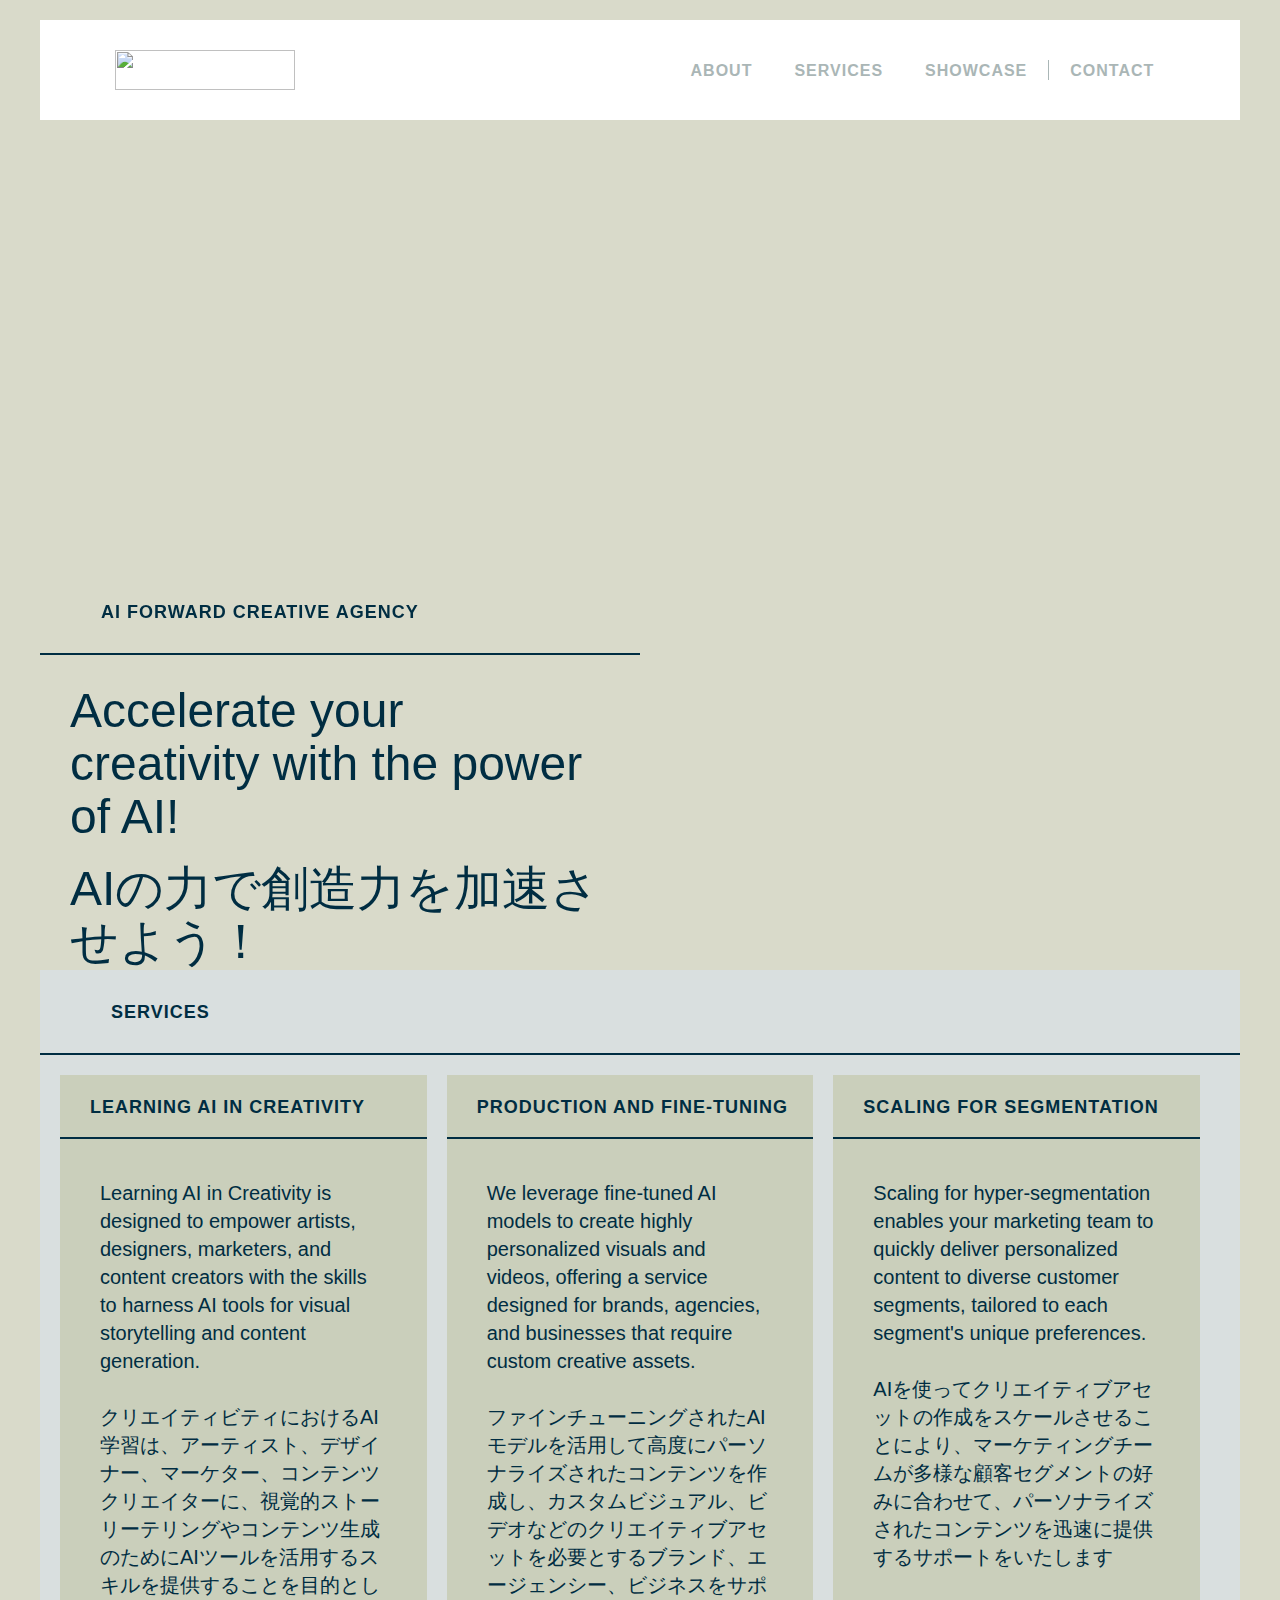
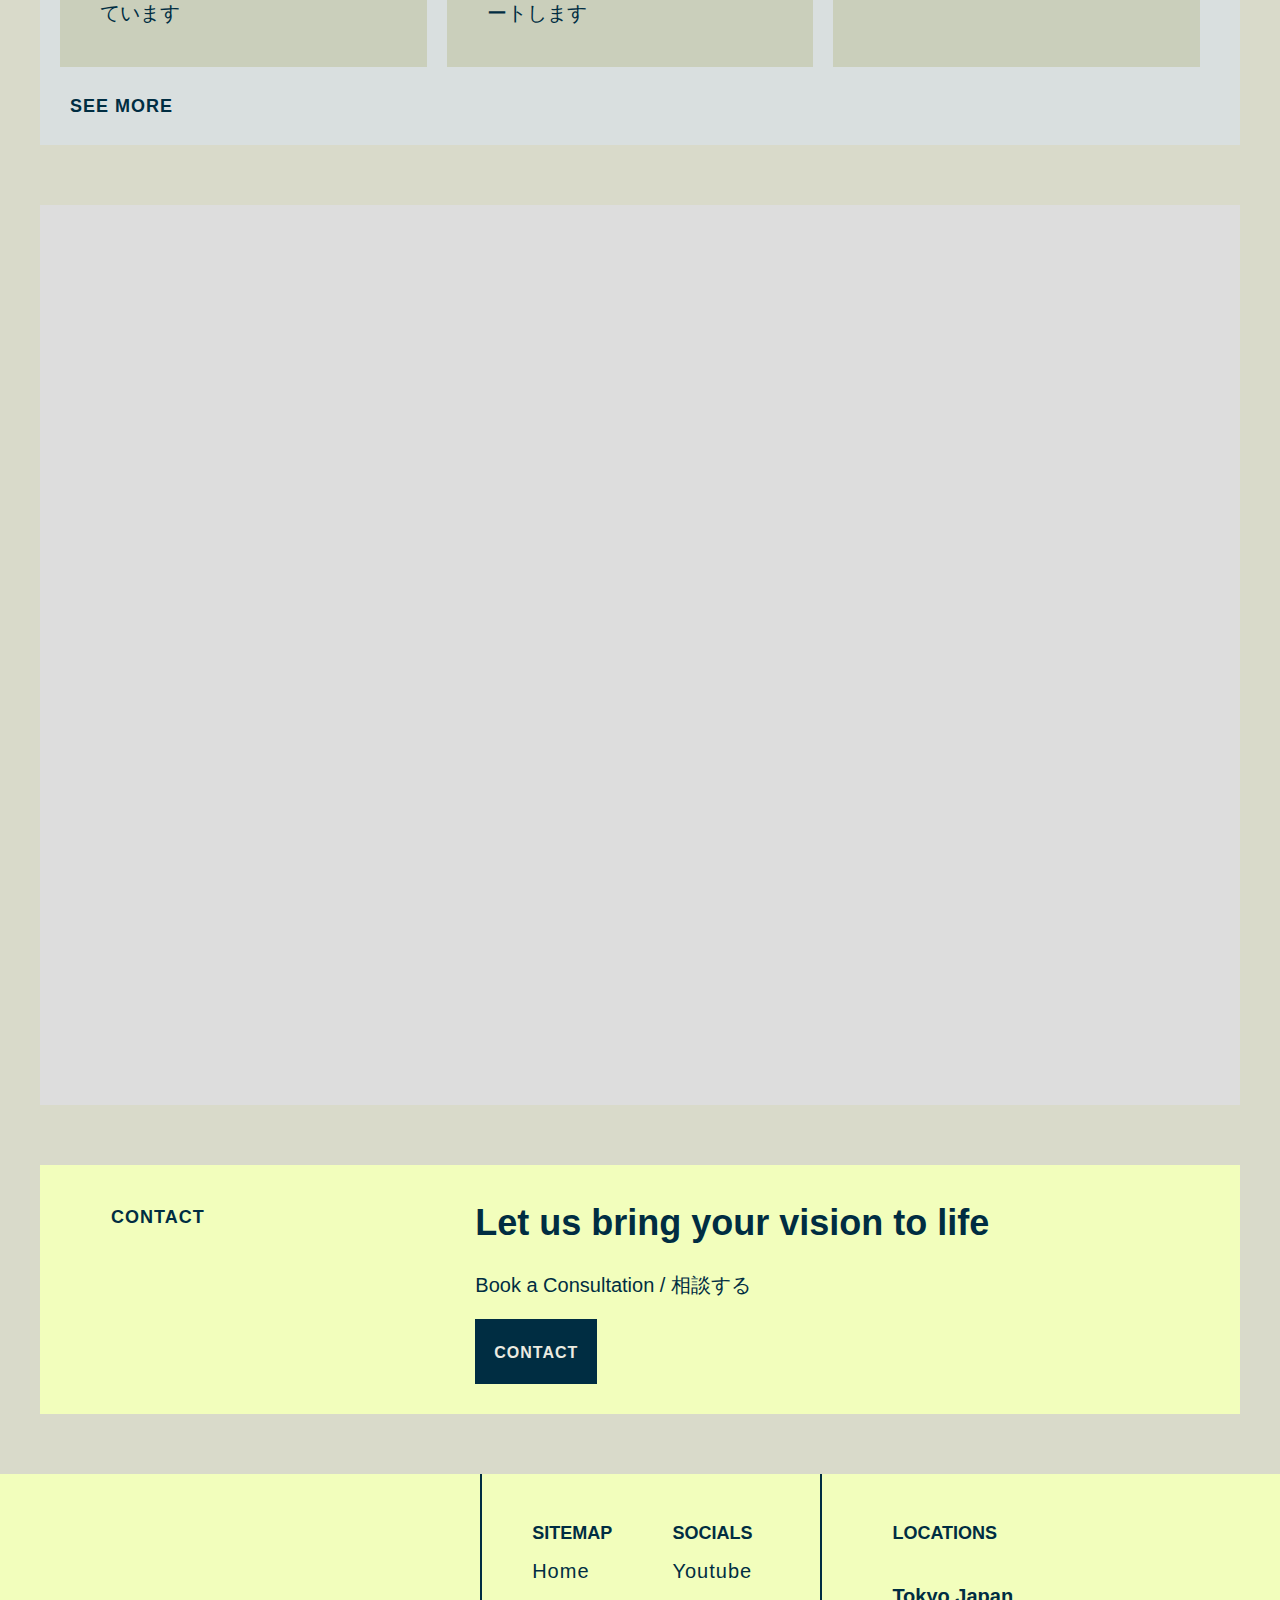
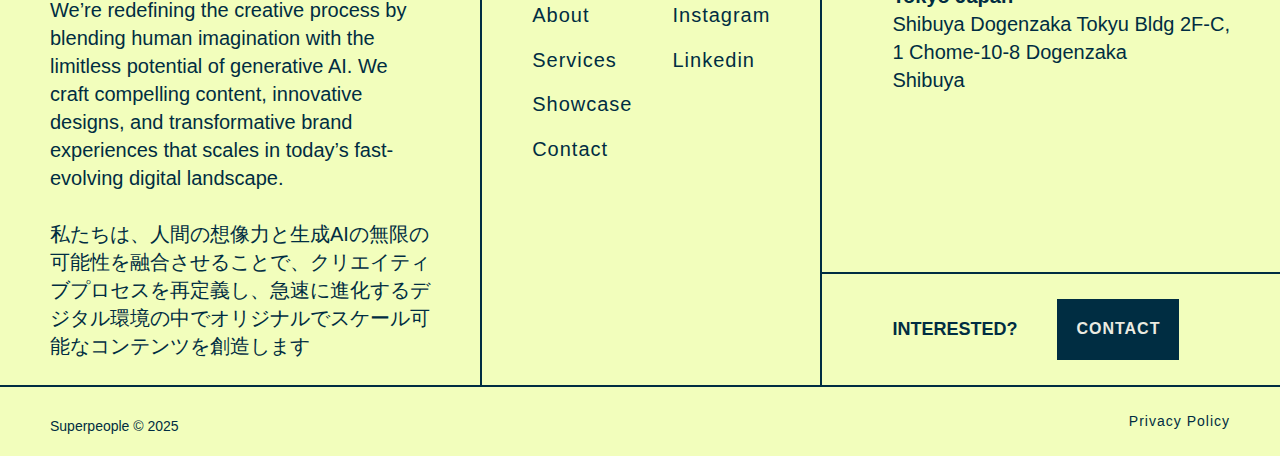
==== commit fefd77c6: "About" ====
--- a/index.html
+++ b/index.html
@@ -75,7 +75,7 @@
   <div data-w-id="2b231835-a4a0-f5cb-0fab-5b194ff5cdb5" class="floating-block broader special plus-40 show-mobile-only">
     <div class="hp-titile first hp-title">
       <div class="dot-block"></div>
-      <div class="decsriptor">Agency of the Future</div>
+      <div class="decsriptor">AI Forward Creative Agency</div>
     </div>
     <div class="floating-block-copy minus-ten">
       <h1>Accelerate your creativity with the power of AI!</h1>
@@ -91,7 +91,7 @@
       <div class="floating-block broader special plus-40">
         <div class="hp-titile first hp-title">
           <div class="dot-block"></div>
-          <div class="decsriptor">Creative Agency of the Future</div>
+          <div class="decsriptor">AI Forward Creative Agency</div>
         </div>
         <div class="floating-block-copy minus-ten">
           <h1>Accelerate your creativity with the power of AI!</h1>
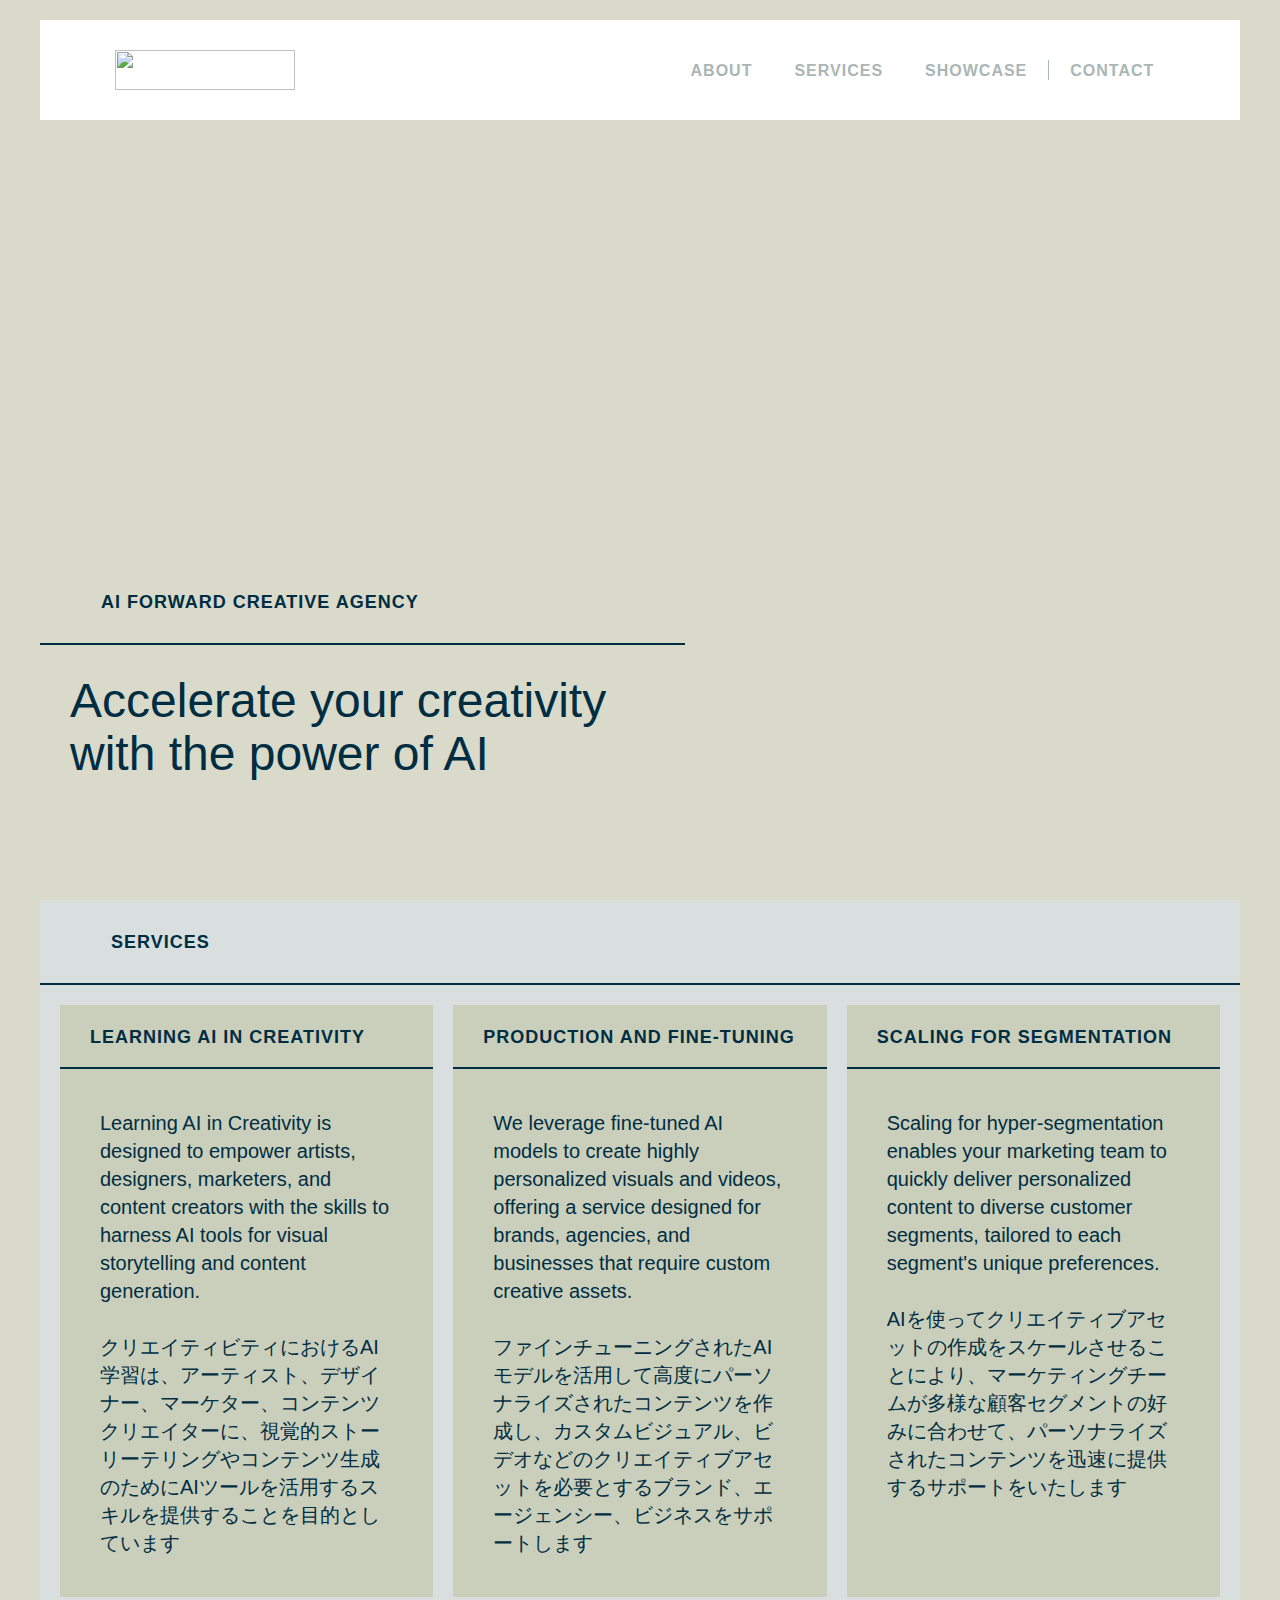
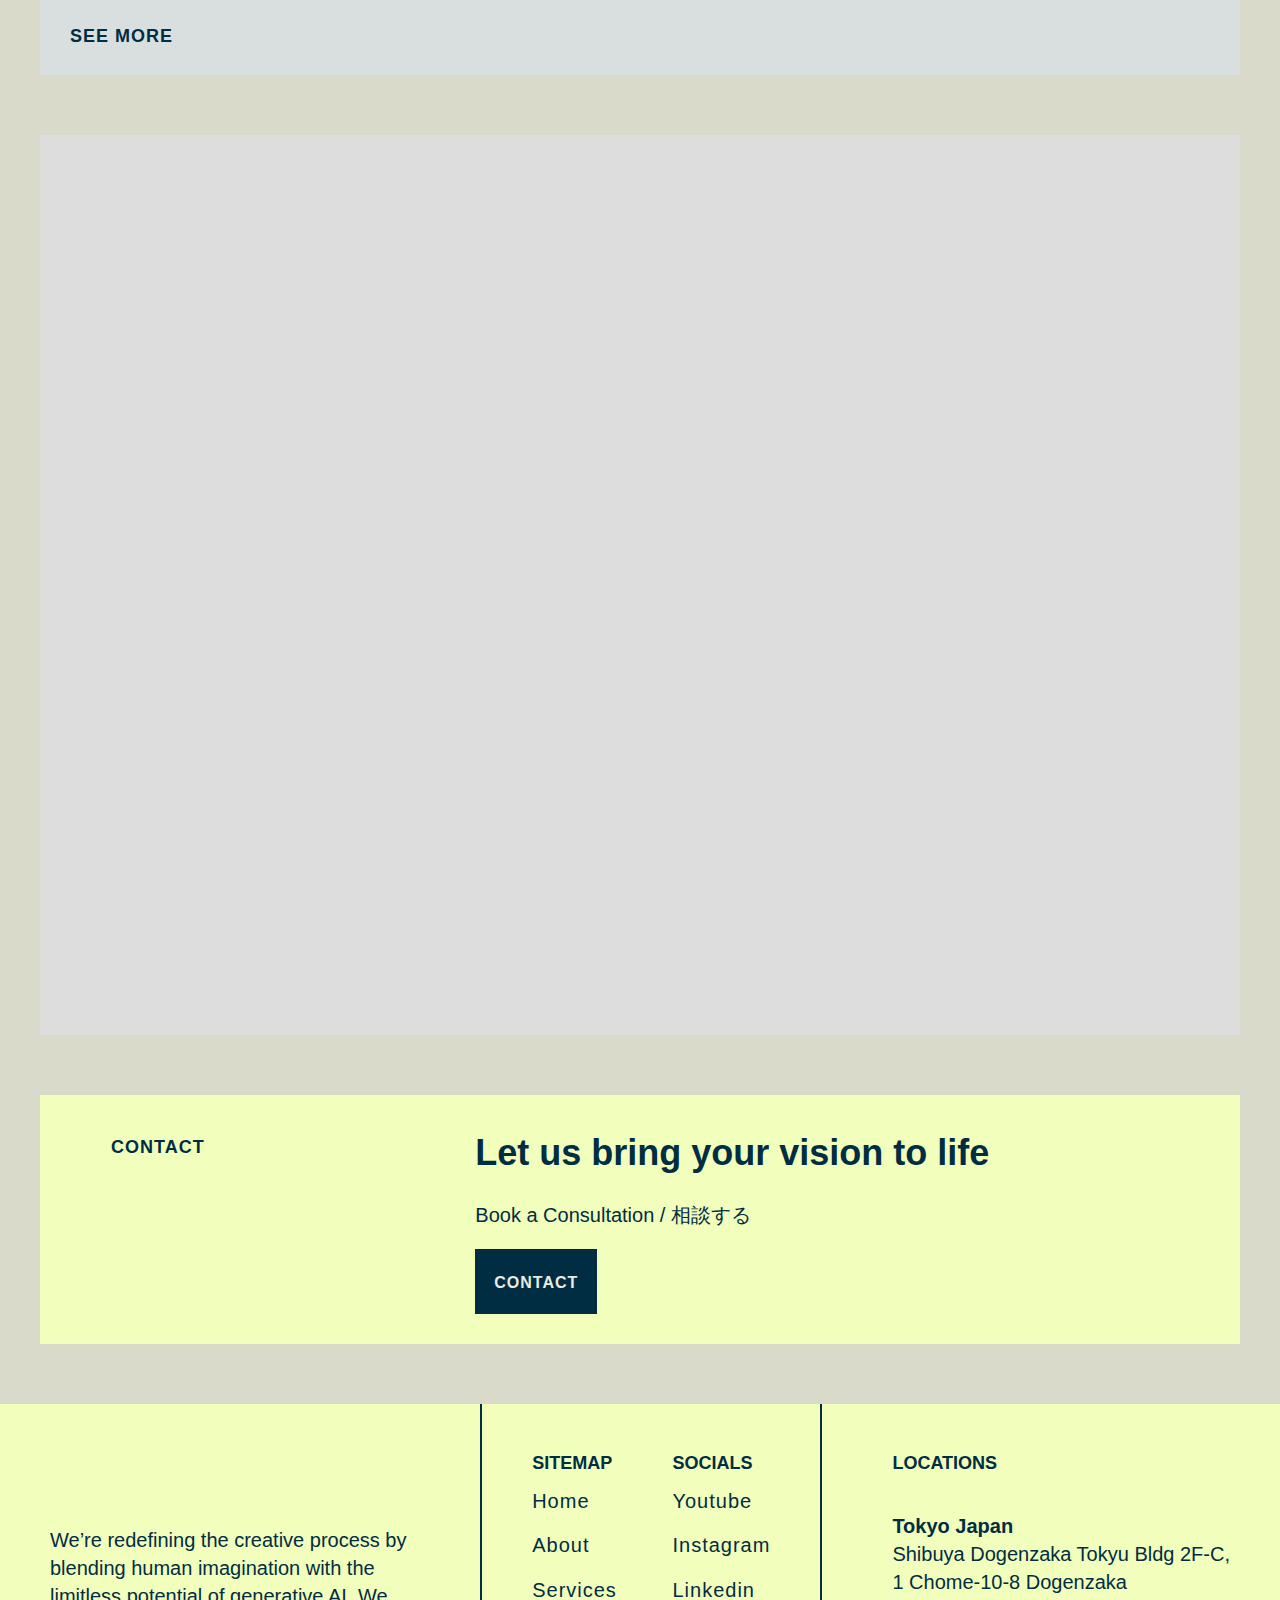
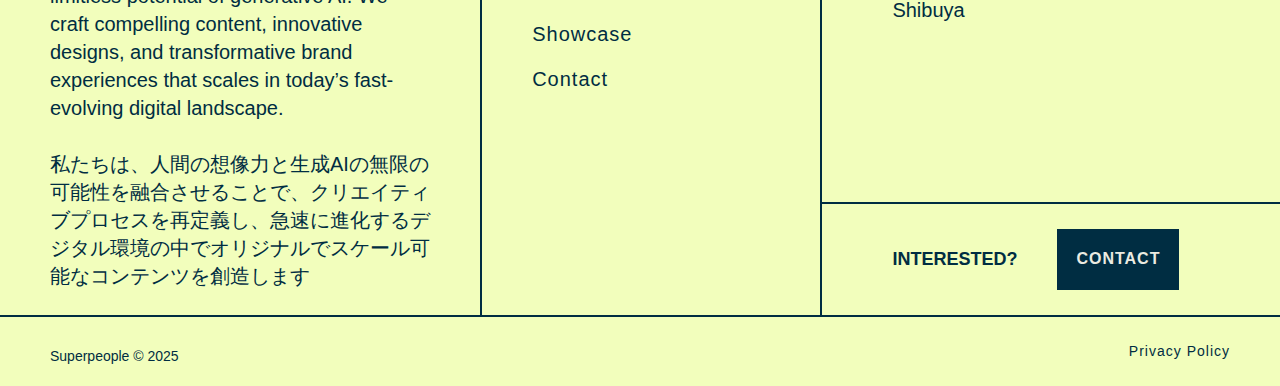
==== commit f2edaa52: "showcase" ====
--- a/index.html
+++ b/index.html
@@ -71,37 +71,18 @@
 	
 <!-- Content -->
 	
-<div class="header-holder hp">
-  <div data-w-id="2b231835-a4a0-f5cb-0fab-5b194ff5cdb5" class="floating-block broader special plus-40 show-mobile-only">
-    <div class="hp-titile first hp-title">
+<div style="background-image: url(./contents/hero-1.png);"  class="header-holder contact">
+  <div class="floating-block contact-floating">
+    <div class="hp-titile first contact">
       <div class="dot-block"></div>
       <div class="decsriptor">AI Forward Creative Agency</div>
     </div>
-    <div class="floating-block-copy minus-ten">
-      <h1>Accelerate your creativity with the power of AI!</h1>
-      　
-      <h1>AIの力で創造力を加速させよう！</h1>
-    </div>
-  </div>
-</div>
-	
-<div class="hp-first-section">
-  <div class="homepage-section-1">
-    <div class="left-minus-margin">
-      <div class="floating-block broader special plus-40">
-        <div class="hp-titile first hp-title">
-          <div class="dot-block"></div>
-          <div class="decsriptor">AI Forward Creative Agency</div>
-        </div>
-        <div class="floating-block-copy minus-ten">
-          <h1>Accelerate your creativity with the power of AI!</h1>
-          　
-          <h1>AIの力で創造力を加速させよう！</h1>
-        </div>
-      </div>
-    </div>
-  </div>
-</div>
+     <div class="floating-block-copy minus-ten">
+      <h1 class="heading-52">Accelerate your creativity with the power of AI</h1>
+    </div>
+  </div>
+</div>
+
 	
 <div data-w-id="a33a188e-ef41-c6d0-4b78-be9fe8331542"  class="solution-main-section">
   <div class="table-title solution discuss mobile-zero-margin"><a href="services.html" class="moving-anchor w-inline-block">
--- a/css/style.css
+++ b/css/style.css
@@ -3,178 +3,139 @@
   -ms-text-size-adjust: 100%;
   font-family: sans-serif;
 }
-
 body {
   margin: 0;
 }
-
 article, aside, details, figcaption, figure, footer, header, hgroup, main, menu, nav, section, summary {
   display: block;
 }
-
 audio, canvas, progress, video {
   vertical-align: baseline;
   display: inline-block;
 }
-
 audio:not([controls]) {
   height: 0;
   display: none;
 }
-
 [hidden], template {
   display: none;
 }
-
 a {
   background-color: #0000;
 }
-
 a:active, a:hover {
   outline: 0;
 }
-
 abbr[title] {
   border-bottom: 1px dotted;
 }
-
 b, strong {
   font-weight: bold;
 }
-
 dfn {
   font-style: italic;
 }
-
 h1 {
   margin: .67em 0;
   font-size: 2em;
 }
-
 mark {
   color: #000;
   background: #ff0;
 }
-
 small {
   font-size: 80%;
 }
-
 sub, sup {
   vertical-align: baseline;
   font-size: 75%;
   line-height: 0;
   position: relative;
 }
-
 sup {
   top: -.5em;
 }
-
 sub {
   bottom: -.25em;
 }
-
 img {
   border: 0;
 }
-
 svg:not(:root) {
   overflow: hidden;
 }
-
 hr {
   box-sizing: content-box;
   height: 0;
 }
-
 pre {
   overflow: auto;
 }
-
 code, kbd, pre, samp {
   font-family: monospace;
   font-size: 1em;
 }
-
 button, input, optgroup, select, textarea {
   color: inherit;
   font: inherit;
   margin: 0;
 }
-
 button {
   overflow: visible;
 }
-
 button, select {
   text-transform: none;
 }
-
 button, html input[type="button"], input[type="reset"] {
   -webkit-appearance: button;
   cursor: pointer;
 }
-
 button[disabled], html input[disabled] {
   cursor: default;
 }
-
 button::-moz-focus-inner, input::-moz-focus-inner {
   border: 0;
   padding: 0;
 }
-
 input {
   line-height: normal;
 }
-
 input[type="checkbox"], input[type="radio"] {
   box-sizing: border-box;
   padding: 0;
 }
-
 input[type="number"]::-webkit-inner-spin-button, input[type="number"]::-webkit-outer-spin-button {
   height: auto;
 }
-
 input[type="search"] {
   -webkit-appearance: none;
 }
-
 input[type="search"]::-webkit-search-cancel-button, input[type="search"]::-webkit-search-decoration {
   -webkit-appearance: none;
 }
-
 legend {
   border: 0;
   padding: 0;
 }
-
 textarea {
   overflow: auto;
 }
-
 optgroup {
   font-weight: bold;
 }
-
 table {
   border-collapse: collapse;
   border-spacing: 0;
 }
-
 td, th {
   padding: 0;
 }
-
 @font-face {
   font-family: webflow-icons;
   src: url("[data-uri]") format("truetype");
   font-weight: normal;
   font-style: normal;
 }
-
 [class^="w-icon-"], [class*=" w-icon-"] {
   speak: none;
   font-variant: normal;
@@ -186,39 +147,30 @@
   line-height: 1;
   font-family: webflow-icons !important;
 }
-
 .w-icon-slider-right:before {
   content: "";
 }
-
 .w-icon-slider-left:before {
   content: "";
 }
-
 .w-icon-nav-menu:before {
   content: "";
 }
-
 .w-icon-arrow-down:before, .w-icon-dropdown-toggle:before {
   content: "";
 }
-
 .w-icon-file-upload-remove:before {
   content: "";
 }
-
 .w-icon-file-upload-icon:before {
   content: "";
 }
-
 * {
   box-sizing: border-box;
 }
-
 html {
   height: 100%;
 }
-
 body {
   color: #333;
   background-color: #fff;
@@ -228,40 +180,32 @@
   font-size: 14px;
   line-height: 20px;
 }
-
 img {
   vertical-align: middle;
   max-width: 100%;
   display: inline-block;
 }
-
 html.w-mod-touch * {
   background-attachment: scroll !important;
 }
-
 .w-block {
   display: block;
 }
-
 .w-inline-block {
   max-width: 100%;
   display: inline-block;
 }
-
 .w-clearfix:before, .w-clearfix:after {
   content: " ";
   grid-area: 1 / 1 / 2 / 2;
   display: table;
 }
-
 .w-clearfix:after {
   clear: both;
 }
-
 .w-hidden {
   display: none;
 }
-
 .w-button {
   color: #fff;
   line-height: inherit;
@@ -273,27 +217,21 @@
   text-decoration: none;
   display: inline-block;
 }
-
 input.w-button {
   -webkit-appearance: button;
 }
-
 html[data-w-dynpage] [data-w-cloak] {
   color: #0000 !important;
 }
-
 .w-code-block {
   margin: unset;
 }
-
 pre.w-code-block code {
   all: inherit;
 }
-
 .w-optimization {
   display: contents;
 }
-
 .w-webflow-badge, .w-webflow-badge * {
   z-index: auto;
   visibility: visible;
@@ -343,7 +281,6 @@
   overflow: visible;
   transform: none;
 }
-
 .w-webflow-badge {
   white-space: nowrap;
   cursor: pointer;
@@ -367,60 +304,50 @@
   overflow: visible !important;
   transform: none !important;
 }
-
 .w-webflow-badge > img {
   visibility: visible !important;
   opacity: 1 !important;
   vertical-align: middle !important;
   display: inline-block !important;
 }
-
 h1, h2, h3, h4, h5, h6 {
   margin-bottom: 10px;
   font-weight: bold;
 }
-
 h1 {
   margin-top: 20px;
   font-size: 38px;
   line-height: 44px;
 }
-
 h2 {
   margin-top: 20px;
   font-size: 32px;
   line-height: 36px;
 }
-
 h3 {
   margin-top: 20px;
   font-size: 24px;
   line-height: 30px;
 }
-
 h4 {
   margin-top: 10px;
   font-size: 18px;
   line-height: 24px;
 }
-
 h5 {
   margin-top: 10px;
   font-size: 14px;
   line-height: 20px;
 }
-
 h6 {
   margin-top: 10px;
   font-size: 12px;
   line-height: 18px;
 }
-
 p {
   margin-top: 0;
   margin-bottom: 10px;
 }
-
 blockquote {
   border-left: 5px solid #e2e2e2;
   margin: 0 0 10px;
@@ -428,38 +355,31 @@
   font-size: 18px;
   line-height: 22px;
 }
-
 figure {
   margin: 0 0 10px;
 }
-
 ul, ol {
   margin-top: 0;
   margin-bottom: 10px;
   padding-left: 40px;
 }
-
 .w-list-unstyled {
   padding-left: 0;
   list-style: none;
 }
-
 .w-embed:before, .w-embed:after {
   content: " ";
   grid-area: 1 / 1 / 2 / 2;
   display: table;
 }
-
 .w-embed:after {
   clear: both;
 }
-
 .w-video {
   width: 100%;
   padding: 0;
   position: relative;
 }
-
 .w-video iframe, .w-video object, .w-video embed {
   border: none;
   width: 100%;
@@ -468,43 +388,36 @@
   top: 0;
   left: 0;
 }
-
 fieldset {
   border: 0;
   margin: 0;
   padding: 0;
 }
-
 button, [type="button"], [type="reset"] {
   cursor: pointer;
   -webkit-appearance: button;
   border: 0;
 }
-
 .w-form {
   margin: 0 0 15px;
 }
-
 .w-form-done {
   text-align: center;
   background-color: #ddd;
   padding: 20px;
   display: none;
 }
-
 .w-form-fail {
   background-color: #ffdede;
   margin-top: 10px;
   padding: 10px;
   display: none;
 }
-
 label {
   margin-bottom: 5px;
   font-weight: bold;
   display: block;
 }
-
 .w-input, .w-select {
   color: #333;
   vertical-align: middle;
@@ -518,70 +431,56 @@
   line-height: 1.42857;
   display: block;
 }
-
 .w-input::placeholder, .w-select::placeholder {
   color: #999;
 }
-
 .w-input:focus, .w-select:focus {
   border-color: #3898ec;
   outline: 0;
 }
-
 .w-input[disabled], .w-select[disabled], .w-input[readonly], .w-select[readonly], fieldset[disabled] .w-input, fieldset[disabled] .w-select {
   cursor: not-allowed;
 }
-
 .w-input[disabled]:not(.w-input-disabled), .w-select[disabled]:not(.w-input-disabled), .w-input[readonly], .w-select[readonly], fieldset[disabled]:not(.w-input-disabled) .w-input, fieldset[disabled]:not(.w-input-disabled) .w-select {
   background-color: #eee;
 }
-
 textarea.w-input, textarea.w-select {
   height: auto;
 }
-
 .w-select {
   background-color: #f3f3f3;
 }
-
 .w-select[multiple] {
   height: auto;
 }
-
 .w-form-label {
   cursor: pointer;
   margin-bottom: 0;
   font-weight: normal;
   display: inline-block;
 }
-
 .w-radio {
   margin-bottom: 5px;
   padding-left: 20px;
   display: block;
 }
-
 .w-radio:before, .w-radio:after {
   content: " ";
   grid-area: 1 / 1 / 2 / 2;
   display: table;
 }
-
 .w-radio:after {
   clear: both;
 }
-
 .w-radio-input {
   float: left;
   margin: 3px 0 0 -20px;
   line-height: normal;
 }
-
 .w-file-upload {
   margin-bottom: 10px;
   display: block;
 }
-
 .w-file-upload-input {
   opacity: 0;
   z-index: -100;
@@ -590,21 +489,17 @@
   position: absolute;
   overflow: hidden;
 }
-
 .w-file-upload-default, .w-file-upload-uploading, .w-file-upload-success {
   color: #333;
   display: inline-block;
 }
-
 .w-file-upload-error {
   margin-top: 10px;
   display: block;
 }
-
 .w-file-upload-default.w-hidden, .w-file-upload-uploading.w-hidden, .w-file-upload-error.w-hidden, .w-file-upload-success.w-hidden {
   display: none;
 }
-
 .w-file-upload-uploading-btn {
   cursor: pointer;
   background-color: #fafafa;
@@ -615,7 +510,6 @@
   font-weight: normal;
   display: flex;
 }
-
 .w-file-upload-file {
   background-color: #fafafa;
   border: 1px solid #ccc;
@@ -625,13 +519,11 @@
   padding: 8px 9px 8px 11px;
   display: flex;
 }
-
 .w-file-upload-file-name {
   font-size: 14px;
   font-weight: normal;
   display: block;
 }
-
 .w-file-remove-link {
   cursor: pointer;
   width: auto;
@@ -641,24 +533,20 @@
   padding: 3px;
   display: block;
 }
-
 .w-icon-file-upload-remove {
   margin: auto;
   font-size: 10px;
 }
-
 .w-file-upload-error-msg {
   color: #ea384c;
   padding: 2px 0;
   display: inline-block;
 }
-
 .w-file-upload-info {
   padding: 0 12px;
   line-height: 38px;
   display: inline-block;
 }
-
 .w-file-upload-label {
   cursor: pointer;
   background-color: #fafafa;
@@ -669,53 +557,43 @@
   font-weight: normal;
   display: inline-block;
 }
-
 .w-icon-file-upload-icon, .w-icon-file-upload-uploading {
   width: 20px;
   margin-right: 8px;
   display: inline-block;
 }
-
 .w-icon-file-upload-uploading {
   height: 20px;
 }
-
 .w-container {
   max-width: 940px;
   margin-left: auto;
   margin-right: auto;
 }
-
 .w-container:before, .w-container:after {
   content: " ";
   grid-area: 1 / 1 / 2 / 2;
   display: table;
 }
-
 .w-container:after {
   clear: both;
 }
-
 .w-container .w-row {
   margin-left: -10px;
   margin-right: -10px;
 }
-
 .w-row:before, .w-row:after {
   content: " ";
   grid-area: 1 / 1 / 2 / 2;
   display: table;
 }
-
 .w-row:after {
   clear: both;
 }
-
 .w-row .w-row {
   margin-left: 0;
   margin-right: 0;
 }
-
 .w-col {
   float: left;
   width: 100%;
@@ -724,297 +602,227 @@
   padding-right: 10px;
   position: relative;
 }
-
 .w-col .w-col {
   padding-left: 0;
   padding-right: 0;
 }
-
 .w-col-1 {
   width: 8.33333%;
 }
-
 .w-col-2 {
   width: 16.6667%;
 }
-
 .w-col-3 {
   width: 25%;
 }
-
 .w-col-4 {
   width: 33.3333%;
 }
-
 .w-col-5 {
   width: 41.6667%;
 }
-
 .w-col-6 {
   width: 50%;
 }
-
 .w-col-7 {
   width: 58.3333%;
 }
-
 .w-col-8 {
   width: 66.6667%;
 }
-
 .w-col-9 {
   width: 75%;
 }
-
 .w-col-10 {
   width: 83.3333%;
 }
-
 .w-col-11 {
   width: 91.6667%;
 }
-
 .w-col-12 {
   width: 100%;
 }
-
 .w-hidden-main {
   display: none !important;
 }
-
 @media screen and (max-width: 991px) {
   .w-container {
     max-width: 728px;
   }
-
   .w-hidden-main {
     display: inherit !important;
   }
-
   .w-hidden-medium {
     display: none !important;
   }
-
   .w-col-medium-1 {
     width: 8.33333%;
   }
-
   .w-col-medium-2 {
     width: 16.6667%;
   }
-
   .w-col-medium-3 {
     width: 25%;
   }
-
   .w-col-medium-4 {
     width: 33.3333%;
   }
-
   .w-col-medium-5 {
     width: 41.6667%;
   }
-
   .w-col-medium-6 {
     width: 50%;
   }
-
   .w-col-medium-7 {
     width: 58.3333%;
   }
-
   .w-col-medium-8 {
     width: 66.6667%;
   }
-
   .w-col-medium-9 {
     width: 75%;
   }
-
   .w-col-medium-10 {
     width: 83.3333%;
   }
-
   .w-col-medium-11 {
     width: 91.6667%;
   }
-
   .w-col-medium-12 {
     width: 100%;
   }
-
   .w-col-stack {
     width: 100%;
     left: auto;
     right: auto;
   }
 }
-
 @media screen and (max-width: 767px) {
   .w-hidden-main, .w-hidden-medium {
     display: inherit !important;
   }
-
   .w-hidden-small {
     display: none !important;
   }
-
   .w-row, .w-container .w-row {
     margin-left: 0;
     margin-right: 0;
   }
-
   .w-col {
     width: 100%;
     left: auto;
     right: auto;
   }
-
   .w-col-small-1 {
     width: 8.33333%;
   }
-
   .w-col-small-2 {
     width: 16.6667%;
   }
-
   .w-col-small-3 {
     width: 25%;
   }
-
   .w-col-small-4 {
     width: 33.3333%;
   }
-
   .w-col-small-5 {
     width: 41.6667%;
   }
-
   .w-col-small-6 {
     width: 50%;
   }
-
   .w-col-small-7 {
     width: 58.3333%;
   }
-
   .w-col-small-8 {
     width: 66.6667%;
   }
-
   .w-col-small-9 {
     width: 75%;
   }
-
   .w-col-small-10 {
     width: 83.3333%;
   }
-
   .w-col-small-11 {
     width: 91.6667%;
   }
-
   .w-col-small-12 {
     width: 100%;
   }
 }
-
 @media screen and (max-width: 479px) {
   .w-container {
     max-width: none;
   }
-
   .w-hidden-main, .w-hidden-medium, .w-hidden-small {
     display: inherit !important;
   }
-
   .w-hidden-tiny {
     display: none !important;
   }
-
   .w-col {
     width: 100%;
   }
-
   .w-col-tiny-1 {
     width: 8.33333%;
   }
-
   .w-col-tiny-2 {
     width: 16.6667%;
   }
-
   .w-col-tiny-3 {
     width: 25%;
   }
-
   .w-col-tiny-4 {
     width: 33.3333%;
   }
-
   .w-col-tiny-5 {
     width: 41.6667%;
   }
-
   .w-col-tiny-6 {
     width: 50%;
   }
-
   .w-col-tiny-7 {
     width: 58.3333%;
   }
-
   .w-col-tiny-8 {
     width: 66.6667%;
   }
-
   .w-col-tiny-9 {
     width: 75%;
   }
-
   .w-col-tiny-10 {
     width: 83.3333%;
   }
-
   .w-col-tiny-11 {
     width: 91.6667%;
   }
-
   .w-col-tiny-12 {
     width: 100%;
   }
 }
-
 .w-widget {
   position: relative;
 }
-
 .w-widget-map {
   width: 100%;
   height: 400px;
 }
-
 .w-widget-map label {
   width: auto;
   display: inline;
 }
-
 .w-widget-map img {
   max-width: inherit;
 }
-
 .w-widget-map .gm-style-iw {
   text-align: center;
 }
-
 .w-widget-map .gm-style-iw > button {
   display: none !important;
 }
-
 .w-widget-twitter {
   overflow: hidden;
 }
-
 .w-widget-twitter-count-shim {
   vertical-align: top;
   text-align: center;
@@ -1026,13 +834,11 @@
   display: inline-block;
   position: relative;
 }
-
 .w-widget-twitter-count-shim * {
   pointer-events: none;
   -webkit-user-select: none;
   user-select: none;
 }
-
 .w-widget-twitter-count-shim .w-widget-twitter-count-inner {
   text-align: center;
   color: #999;
@@ -1041,31 +847,25 @@
   line-height: 12px;
   position: relative;
 }
-
 .w-widget-twitter-count-shim .w-widget-twitter-count-clear {
   display: block;
   position: relative;
 }
-
 .w-widget-twitter-count-shim.w--large {
   width: 36px;
   height: 28px;
 }
-
 .w-widget-twitter-count-shim.w--large .w-widget-twitter-count-inner {
   font-size: 18px;
   line-height: 18px;
 }
-
 .w-widget-twitter-count-shim:not(.w--vertical) {
   margin-left: 5px;
   margin-right: 8px;
 }
-
 .w-widget-twitter-count-shim:not(.w--vertical).w--large {
   margin-left: 6px;
 }
-
 .w-widget-twitter-count-shim:not(.w--vertical):before, .w-widget-twitter-count-shim:not(.w--vertical):after {
   content: " ";
   pointer-events: none;
@@ -1076,39 +876,33 @@
   top: 50%;
   left: 0;
 }
-
 .w-widget-twitter-count-shim:not(.w--vertical):before {
   border-width: 4px;
   border-color: #75869600 #5d6c7b #75869600 #75869600;
   margin-top: -4px;
   margin-left: -9px;
 }
-
 .w-widget-twitter-count-shim:not(.w--vertical).w--large:before {
   border-width: 5px;
   margin-top: -5px;
   margin-left: -10px;
 }
-
 .w-widget-twitter-count-shim:not(.w--vertical):after {
   border-width: 4px;
   border-color: #fff0 #fff #fff0 #fff0;
   margin-top: -4px;
   margin-left: -8px;
 }
-
 .w-widget-twitter-count-shim:not(.w--vertical).w--large:after {
   border-width: 5px;
   margin-top: -5px;
   margin-left: -9px;
 }
-
 .w-widget-twitter-count-shim.w--vertical {
   width: 61px;
   height: 33px;
   margin-bottom: 8px;
 }
-
 .w-widget-twitter-count-shim.w--vertical:before, .w-widget-twitter-count-shim.w--vertical:after {
   content: " ";
   pointer-events: none;
@@ -1119,35 +913,29 @@
   top: 100%;
   left: 50%;
 }
-
 .w-widget-twitter-count-shim.w--vertical:before {
   border-width: 5px;
   border-color: #5d6c7b #75869600 #75869600;
   margin-left: -5px;
 }
-
 .w-widget-twitter-count-shim.w--vertical:after {
   border-width: 4px;
   border-color: #fff #fff0 #fff0;
   margin-left: -4px;
 }
-
 .w-widget-twitter-count-shim.w--vertical .w-widget-twitter-count-inner {
   font-size: 18px;
   line-height: 22px;
 }
-
 .w-widget-twitter-count-shim.w--vertical.w--large {
   width: 76px;
 }
-
 .w-background-video {
   color: #fff;
   height: 500px;
   position: relative;
   overflow: hidden;
 }
-
 .w-background-video > video {
   object-fit: cover;
   z-index: -100;
@@ -1159,12 +947,10 @@
   position: absolute;
   inset: -100%;
 }
-
 .w-background-video > video::-webkit-media-controls-start-playback-button {
   -webkit-appearance: none;
   display: none !important;
 }
-
 .w-background-video--control {
   background-color: #0000;
   padding: 0;
@@ -1172,11 +958,9 @@
   bottom: 1em;
   right: 1em;
 }
-
 .w-background-video--control > [hidden] {
   display: none !important;
 }
-
 .w-slider {
   text-align: center;
   clear: both;
@@ -1186,7 +970,6 @@
   height: 300px;
   position: relative;
 }
-
 .w-slider-mask {
   z-index: 1;
   white-space: nowrap;
@@ -1197,7 +980,6 @@
   right: 0;
   overflow: hidden;
 }
-
 .w-slide {
   vertical-align: top;
   white-space: normal;
@@ -1207,7 +989,6 @@
   display: inline-block;
   position: relative;
 }
-
 .w-slider-nav {
   z-index: 2;
   text-align: center;
@@ -1219,11 +1000,9 @@
   position: absolute;
   inset: auto 0 0;
 }
-
 .w-slider-nav.w-round > div {
   border-radius: 100%;
 }
-
 .w-slider-nav.w-num > div {
   font-size: inherit;
   line-height: inherit;
@@ -1231,23 +1010,18 @@
   height: auto;
   padding: .2em .5em;
 }
-
 .w-slider-nav.w-shadow > div {
   box-shadow: 0 0 3px #3336;
 }
-
 .w-slider-nav-invert {
   color: #fff;
 }
-
 .w-slider-nav-invert > div {
   background-color: #2226;
 }
-
 .w-slider-nav-invert > div.w-active {
   background-color: #222;
 }
-
 .w-slider-dot {
   cursor: pointer;
   background-color: #fff6;
@@ -1258,20 +1032,16 @@
   display: inline-block;
   position: relative;
 }
-
 .w-slider-dot.w-active {
   background-color: #fff;
 }
-
 .w-slider-dot:focus {
   outline: none;
   box-shadow: 0 0 0 2px #fff;
 }
-
 .w-slider-dot:focus.w-active {
   box-shadow: none;
 }
-
 .w-slider-arrow-left, .w-slider-arrow-right {
   cursor: pointer;
   color: #fff;
@@ -1286,32 +1056,26 @@
   inset: 0;
   overflow: hidden;
 }
-
 .w-slider-arrow-left [class^="w-icon-"], .w-slider-arrow-right [class^="w-icon-"], .w-slider-arrow-left [class*=" w-icon-"], .w-slider-arrow-right [class*=" w-icon-"] {
   position: absolute;
 }
-
 .w-slider-arrow-left:focus, .w-slider-arrow-right:focus {
   outline: 0;
 }
-
 .w-slider-arrow-left {
   z-index: 3;
   right: auto;
 }
-
 .w-slider-arrow-right {
   z-index: 4;
   left: auto;
 }
-
 .w-icon-slider-left, .w-icon-slider-right {
   width: 1em;
   height: 1em;
   margin: auto;
   inset: 0;
 }
-
 .w-slider-aria-label {
   clip: rect(0 0 0 0);
   border: 0;
@@ -1322,11 +1086,9 @@
   position: absolute;
   overflow: hidden;
 }
-
 .w-slider-force-show {
   display: block !important;
 }
-
 .w-dropdown {
   text-align: left;
   z-index: 900;
@@ -1335,7 +1097,6 @@
   display: inline-block;
   position: relative;
 }
-
 .w-dropdown-btn, .w-dropdown-toggle, .w-dropdown-link {
   vertical-align: top;
   color: #222;
@@ -1347,7 +1108,6 @@
   text-decoration: none;
   position: relative;
 }
-
 .w-dropdown-toggle {
   -webkit-user-select: none;
   user-select: none;
@@ -1355,11 +1115,9 @@
   padding-right: 40px;
   display: inline-block;
 }
-
 .w-dropdown-toggle:focus {
   outline: 0;
 }
-
 .w-icon-dropdown-toggle {
   width: 1em;
   height: 1em;
@@ -1369,38 +1127,31 @@
   bottom: 0;
   right: 0;
 }
-
 .w-dropdown-list {
   background: #ddd;
   min-width: 100%;
   display: none;
   position: absolute;
 }
-
 .w-dropdown-list.w--open {
   display: block;
 }
-
 .w-dropdown-link {
   color: #222;
   padding: 10px 20px;
   display: block;
 }
-
 .w-dropdown-link.w--current {
   color: #0082f3;
 }
-
 .w-dropdown-link:focus {
   outline: 0;
 }
-
 @media screen and (max-width: 767px) {
   .w-nav-brand {
     padding-left: 10px;
   }
 }
-
 .w-lightbox-backdrop {
   cursor: auto;
   letter-spacing: normal;
@@ -1431,66 +1182,54 @@
   inset: 0;
   -webkit-transform: translate(0);
 }
-
 .w-lightbox-backdrop, .w-lightbox-container {
   -webkit-overflow-scrolling: touch;
   height: 100%;
   overflow: auto;
 }
-
 .w-lightbox-content {
   height: 100vh;
   position: relative;
   overflow: hidden;
 }
-
 .w-lightbox-view {
   opacity: 0;
   width: 100vw;
   height: 100vh;
   position: absolute;
 }
-
 .w-lightbox-view:before {
   content: "";
   height: 100vh;
 }
-
 .w-lightbox-group, .w-lightbox-group .w-lightbox-view, .w-lightbox-group .w-lightbox-view:before {
   height: 86vh;
 }
-
 .w-lightbox-frame, .w-lightbox-view:before {
   vertical-align: middle;
   display: inline-block;
 }
-
 .w-lightbox-figure {
   margin: 0;
   position: relative;
 }
-
 .w-lightbox-group .w-lightbox-figure {
   cursor: pointer;
 }
-
 .w-lightbox-img {
   width: auto;
   max-width: none;
   height: auto;
 }
-
 .w-lightbox-image {
   float: none;
   max-width: 100vw;
   max-height: 100vh;
   display: block;
 }
-
 .w-lightbox-group .w-lightbox-image {
   max-height: 86vh;
 }
-
 .w-lightbox-caption {
   text-align: left;
   text-overflow: ellipsis;
@@ -1503,14 +1242,12 @@
   right: 0;
   overflow: hidden;
 }
-
 .w-lightbox-embed {
   width: 100%;
   height: 100%;
   position: absolute;
   inset: 0;
 }
-
 .w-lightbox-control {
   cursor: pointer;
   background-position: center;
@@ -1521,28 +1258,24 @@
   position: absolute;
   top: 0;
 }
-
 .w-lightbox-left {
   background-image: url("[data-uri]");
   display: none;
   bottom: 0;
   left: 0;
 }
-
 .w-lightbox-right {
   background-image: url("[data-uri]");
   display: none;
   bottom: 0;
   right: 0;
 }
-
 .w-lightbox-close {
   background-image: url("[data-uri]");
   background-size: 18px;
   height: 2.6em;
   right: 0;
 }
-
 .w-lightbox-strip {
   white-space: nowrap;
   padding: 0 1vh;
@@ -1553,7 +1286,6 @@
   right: 0;
   overflow: auto hidden;
 }
-
 .w-lightbox-item {
   box-sizing: content-box;
   cursor: pointer;
@@ -1562,36 +1294,30 @@
   display: inline-block;
   -webkit-transform: translate3d(0, 0, 0);
 }
-
 .w-lightbox-active {
   opacity: .3;
 }
-
 .w-lightbox-thumbnail {
   background: #222;
   height: 10vh;
   position: relative;
   overflow: hidden;
 }
-
 .w-lightbox-thumbnail-image {
   position: absolute;
   top: 0;
   left: 0;
 }
-
 .w-lightbox-thumbnail .w-lightbox-tall {
   width: 100%;
   top: 50%;
   transform: translate(0, -50%);
 }
-
 .w-lightbox-thumbnail .w-lightbox-wide {
   height: 100%;
   left: 50%;
   transform: translate(-50%);
 }
-
 .w-lightbox-spinner {
   box-sizing: border-box;
   border: 5px solid #0006;
@@ -1605,7 +1331,6 @@
   top: 50%;
   left: 50%;
 }
-
 .w-lightbox-spinner:after {
   content: "";
   border: 3px solid #0000;
@@ -1614,126 +1339,99 @@
   position: absolute;
   inset: -4px;
 }
-
 .w-lightbox-hide {
   display: none;
 }
-
 .w-lightbox-noscroll {
   overflow: hidden;
 }
-
 @media (min-width: 768px) {
   .w-lightbox-content {
     height: 96vh;
     margin-top: 2vh;
   }
-
   .w-lightbox-view, .w-lightbox-view:before {
     height: 96vh;
   }
-
   .w-lightbox-group, .w-lightbox-group .w-lightbox-view, .w-lightbox-group .w-lightbox-view:before {
     height: 84vh;
   }
-
   .w-lightbox-image {
     max-width: 96vw;
     max-height: 96vh;
   }
-
   .w-lightbox-group .w-lightbox-image {
     max-width: 82.3vw;
     max-height: 84vh;
   }
-
   .w-lightbox-left, .w-lightbox-right {
     opacity: .5;
     display: block;
   }
-
   .w-lightbox-close {
     opacity: .8;
   }
-
   .w-lightbox-control:hover {
     opacity: 1;
   }
 }
-
 .w-lightbox-inactive, .w-lightbox-inactive:hover {
   opacity: 0;
 }
-
 .w-richtext:before, .w-richtext:after {
   content: " ";
   grid-area: 1 / 1 / 2 / 2;
   display: table;
 }
-
 .w-richtext:after {
   clear: both;
 }
-
 .w-richtext[contenteditable="true"]:before, .w-richtext[contenteditable="true"]:after {
   white-space: initial;
 }
-
 .w-richtext ol, .w-richtext ul {
   overflow: hidden;
 }
-
 .w-richtext .w-richtext-figure-selected.w-richtext-figure-type-video div:after, .w-richtext .w-richtext-figure-selected[data-rt-type="video"] div:after, .w-richtext .w-richtext-figure-selected.w-richtext-figure-type-image div, .w-richtext .w-richtext-figure-selected[data-rt-type="image"] div {
   outline: 2px solid #2895f7;
 }
-
 .w-richtext figure.w-richtext-figure-type-video > div:after, .w-richtext figure[data-rt-type="video"] > div:after {
   content: "";
   display: none;
   position: absolute;
   inset: 0;
 }
-
 .w-richtext figure {
   max-width: 60%;
   position: relative;
 }
-
 .w-richtext figure > div:before {
   cursor: default !important;
 }
-
 .w-richtext figure img {
   width: 100%;
 }
-
 .w-richtext figure figcaption.w-richtext-figcaption-placeholder {
   opacity: .6;
 }
-
 .w-richtext figure div {
   color: #0000;
   font-size: 0;
 }
-
 .w-richtext figure.w-richtext-figure-type-image, .w-richtext figure[data-rt-type="image"] {
   display: table;
 }
-
 .w-richtext figure.w-richtext-figure-type-image > div, .w-richtext figure[data-rt-type="image"] > div {
   display: inline-block;
 }
-
 .w-richtext figure.w-richtext-figure-type-image > figcaption, .w-richtext figure[data-rt-type="image"] > figcaption {
   caption-side: bottom;
   display: table-caption;
 }
-
 .w-richtext figure.w-richtext-figure-type-video, .w-richtext figure[data-rt-type="video"] {
-  width: 60%;
+  width: 60%; 
   height: 0;
 }
-
 .w-richtext figure.w-richtext-figure-type-video iframe, .w-richtext figure[data-rt-type="video"] iframe {
   width: 100%;
   height: 100%;
@@ -1741,25 +1439,20 @@
   top: 0;
   left: 0;
 }
-
 .w-richtext figure.w-richtext-figure-type-video > div, .w-richtext figure[data-rt-type="video"] > div {
   width: 100%;
 }
-
 .w-richtext figure.w-richtext-align-center {
-  clear: both;
+  /* clear: both; */
   margin-left: auto;
   margin-right: auto;
 }
-
 .w-richtext figure.w-richtext-align-center.w-richtext-figure-type-image > div, .w-richtext figure.w-richtext-align-center[data-rt-type="image"] > div {
   max-width: 100%;
 }
-
 .w-richtext figure.w-richtext-align-normal {
   clear: both;
 }
-
 .w-richtext figure.w-richtext-align-fullwidth {
   text-align: center;
   clear: both;
@@ -1769,51 +1462,42 @@
   margin-right: auto;
   display: block;
 }
-
 .w-richtext figure.w-richtext-align-fullwidth > div {
   padding-bottom: inherit;
   display: inline-block;
 }
-
 .w-richtext figure.w-richtext-align-fullwidth > figcaption {
   display: block;
 }
-
 .w-richtext figure.w-richtext-align-floatleft {
   float: left;
   clear: none;
   margin-right: 15px;
 }
-
 .w-richtext figure.w-richtext-align-floatright {
   float: right;
   clear: none;
   margin-left: 15px;
 }
-
 .w-nav {
   z-index: 1000;
   background: #ddd;
   position: relative;
 }
-
 .w-nav:before, .w-nav:after {
   content: " ";
   grid-area: 1 / 1 / 2 / 2;
   display: table;
 }
-
 .w-nav:after {
   clear: both;
 }
-
 .w-nav-brand {
   float: left;
   color: #333;
   text-decoration: none;
   position: relative;
 }
-
 .w-nav-link {
   vertical-align: top;
   color: #222;
@@ -1825,16 +1509,13 @@
   display: inline-block;
   position: relative;
 }
-
 .w-nav-link.w--current {
   color: #0082f3;
 }
-
 .w-nav-menu {
   float: right;
   position: relative;
 }
-
 [data-nav-menu-open] {
   text-align: center;
   background: #c8c8c8;
@@ -1846,12 +1527,10 @@
   overflow: visible;
   display: block !important;
 }
-
 .w--nav-link-open {
   display: block;
   position: relative;
 }
-
 .w-nav-overlay {
   width: 100%;
   display: none;
@@ -1861,31 +1540,25 @@
   right: 0;
   overflow: hidden;
 }
-
 .w-nav-overlay [data-nav-menu-open] {
   top: 0;
 }
-
 .w-nav[data-animation="over-left"] .w-nav-overlay {
   width: auto;
 }
-
 .w-nav[data-animation="over-left"] .w-nav-overlay, .w-nav[data-animation="over-left"] [data-nav-menu-open] {
   z-index: 1;
   top: 0;
   right: auto;
 }
-
 .w-nav[data-animation="over-right"] .w-nav-overlay {
   width: auto;
 }
-
 .w-nav[data-animation="over-right"] .w-nav-overlay, .w-nav[data-animation="over-right"] [data-nav-menu-open] {
   z-index: 1;
   top: 0;
   left: auto;
 }
-
 .w-nav-button {
   float: right;
   cursor: pointer;
@@ -1898,80 +1571,63 @@
   display: none;
   position: relative;
 }
-
 .w-nav-button:focus {
   outline: 0;
 }
-
 .w-nav-button.w--open {
   color: #fff;
   background-color: #c8c8c8;
 }
-
 .w-nav[data-collapse="all"] .w-nav-menu {
   display: none;
 }
-
 .w-nav[data-collapse="all"] .w-nav-button, .w--nav-dropdown-open, .w--nav-dropdown-toggle-open {
   display: block;
 }
-
 .w--nav-dropdown-list-open {
   position: static;
 }
-
 @media screen and (max-width: 991px) {
   .w-nav[data-collapse="medium"] .w-nav-menu {
     display: none;
   }
-
   .w-nav[data-collapse="medium"] .w-nav-button {
     display: block;
   }
 }
-
 @media screen and (max-width: 767px) {
   .w-nav[data-collapse="small"] .w-nav-menu {
     display: none;
   }
-
   .w-nav[data-collapse="small"] .w-nav-button {
     display: block;
   }
-
   .w-nav-brand {
     padding-left: 10px;
   }
 }
-
 @media screen and (max-width: 479px) {
   .w-nav[data-collapse="tiny"] .w-nav-menu {
     display: none;
   }
-
   .w-nav[data-collapse="tiny"] .w-nav-button {
     display: block;
   }
 }
-
 .w-tabs {
   position: relative;
 }
-
 .w-tabs:before, .w-tabs:after {
   content: " ";
   grid-area: 1 / 1 / 2 / 2;
   display: table;
 }
-
 .w-tabs:after {
   clear: both;
 }
-
 .w-tab-menu {
   position: relative;
 }
-
 .w-tab-link {
   vertical-align: top;
   text-align: left;
@@ -1983,63 +1639,50 @@
   display: inline-block;
   position: relative;
 }
-
 .w-tab-link.w--current {
   background-color: #c8c8c8;
 }
-
 .w-tab-link:focus {
   outline: 0;
 }
-
 .w-tab-content {
   display: block;
   position: relative;
   overflow: hidden;
 }
-
 .w-tab-pane {
   display: none;
   position: relative;
 }
-
 .w--tab-active {
   display: block;
 }
-
 @media screen and (max-width: 479px) {
   .w-tab-link {
     display: block;
   }
 }
-
 .w-ix-emptyfix:after {
   content: "";
 }
-
 @keyframes spin {
   0% {
     transform: rotate(0);
   }
-
   100% {
     transform: rotate(360deg);
   }
 }
-
 .w-dyn-empty {
   background-color: #ddd;
   padding: 10px;
 }
-
 .w-dyn-hide, .w-dyn-bind-empty, .w-condition-invisible {
   display: none !important;
 }
-
 .wf-layout-layout {
   display: grid;
 }
-
 .w-code-component > * {
   width: 100%;
   height: 100%;
@@ -2047,7 +1690,6 @@
   top: 0;
   left: 0;
 }
-
 :root {
   --superpeople-beige: #d9daca;
   --superpeople-denim: #002d42;
@@ -2061,39 +1703,33 @@
   --superpeople-crema: #ebebe1;
   --size: 0px;
 }
-
 .w-checkbox {
   margin-bottom: 5px;
   padding-left: 20px;
   display: block;
 }
-
 .w-checkbox:before {
   content: " ";
   grid-area: 1 / 1 / 2 / 2;
   display: table;
 }
-
 .w-checkbox:after {
   content: " ";
   clear: both;
   grid-area: 1 / 1 / 2 / 2;
   display: table;
 }
-
 .w-checkbox-input {
   float: left;
   margin: 4px 0 0 -20px;
   line-height: normal;
 }
-
 .w-checkbox-input--inputType-custom {
   border: 1px solid #ccc;
   border-radius: 2px;
   width: 12px;
   height: 12px;
 }
-
 .w-checkbox-input--inputType-custom.w--redirected-checked {
   background-color: #3898ec;
   background-image: url("../assets/checkmark.svg");
@@ -2102,11 +1738,9 @@
   background-size: cover;
   border-color: #3898ec;
 }
-
 .w-checkbox-input--inputType-custom.w--redirected-focus {
   box-shadow: 0 0 3px 1px #3898ec;
 }
-
 .w-layout-layout {
   grid-row-gap: 20px;
   grid-column-gap: 20px;
@@ -2114,14 +1748,12 @@
   justify-content: center;
   padding: 20px;
 }
-
 .w-layout-cell {
   flex-direction: column;
   justify-content: flex-start;
   align-items: flex-start;
   display: flex;
 }
-
 .w-layout-grid {
   grid-row-gap: 16px;
   grid-column-gap: 16px;
@@ -2130,19 +1762,16 @@
   grid-auto-columns: auto;
   display: grid;
 }
-
 .w-layout-vflex {
   flex-direction: column;
   align-items: flex-start;
   display: flex;
 }
-
 .w-pagination-wrapper {
   flex-wrap: wrap;
   justify-content: center;
   display: flex;
 }
-
 .w-pagination-previous, .w-pagination-next {
   color: #333;
   background-color: #fafafa;
@@ -2154,19 +1783,15 @@
   font-size: 14px;
   display: block;
 }
-
 .w-pagination-previous-icon {
   margin-right: 4px;
 }
-
 .w-pagination-next-icon {
   margin-left: 4px;
 }
-
 .w-form-formrecaptcha {
   margin-bottom: 8px;
 }
-
 body {
   background-color: var(--superpeople-beige);
   color: var(--superpeople-denim);
@@ -2174,7 +1799,6 @@
   font-size: 14px;
   line-height: 140%;
 }
-
 h1 {
   color: var(--superpeople-denim);
   margin-top: 0;
@@ -2184,7 +1808,6 @@
   font-weight: 300;
   line-height: 110%;
 }
-
 h2 {
   color: var(--superpeople-denim);
   margin-top: 0;
@@ -2194,7 +1817,6 @@
   font-weight: 400;
   line-height: 130%;
 }
-
 h3 {
   color: var(--superpeople-denim);
   margin-top: 20px;
@@ -2204,7 +1826,6 @@
   font-weight: 700;
   line-height: 100%;
 }
-
 h4 {
   color: var(--superpeople-denim);
   margin-top: 10px;
@@ -2214,7 +1835,6 @@
   font-weight: 400;
   line-height: 100%;
 }
-
 h5 {
   color: var(--superpeople-denim);
   margin-top: 10px;
@@ -2224,7 +1844,6 @@
   font-weight: 700;
   line-height: 100%;
 }
-
 h6 {
   margin-top: 10px;
   margin-bottom: 10px;
@@ -2232,7 +1851,6 @@
   font-weight: bold;
   line-height: 18px;
 }
-
 p {
   color: var(--superpeople-denim);
   margin-bottom: 10px;
@@ -2242,23 +1860,19 @@
   font-weight: 400;
   line-height: 140%;
 }
-
 a {
   text-decoration: underline;
 }
-
 ul, ol {
   margin-top: 0;
   margin-bottom: 10px;
   padding-left: 40px;
 }
-
 li {
   color: var(--superpeople-denim);
   font-family: Fkgrotesk, sans-serif;
   line-height: 140%;
 }
-
 img {
   flex-flow: row;
   justify-content: flex-end;
@@ -2267,7 +1881,6 @@
   margin-right: 0;
   display: inline-flex;
 }
-
 blockquote {
   border-left: 5px solid #e2e2e2;
   margin-bottom: 10px;
@@ -2275,12 +1888,10 @@
   font-size: 18px;
   line-height: 22px;
 }
-
 figcaption {
   text-align: center;
   margin-top: 5px;
 }
-
 .cta-button {
   aspect-ratio: auto;
   background-color: var(--superpeople-denim);
@@ -2299,75 +1910,60 @@
   transition: all .5s ease-in-out;
   display: inline-block;
 }
-
 .cta-button:hover {
   background-color: var(--superpeople-greenish);
   color: var(--superpeople-denim);
 }
-
 .cta-button.button-nav {
   margin-right: 15px;
   transition-duration: .5s;
   transition-timing-function: ease-in-out;
 }
-
 .cta-button.button-nav:hover {
   background-color: var(--superpeople-greenish);
 }
-
 .cta-button.button-nav.hide-desktop {
   display: block;
 }
-
 .cta-button.move-away {
   vertical-align: baseline;
   margin-top: 40px;
   display: none;
 }
-
 .cta-button.move-away:hover {
   background-color: var(--superpeople-greenish);
 }
-
 .cta-button.form-button {
   margin-top: 20px;
   padding-bottom: 20px;
 }
-
 .cta-button.map {
   flex: none;
   width: 75%;
   margin-bottom: 20px;
   margin-left: 20px;
 }
-
 .cta-button.map:hover {
   background-color: var(--superpeople-sea);
 }
-
 .cta-button.map.button-align {
   width: 50%;
   margin-left: 0;
 }
-
 .cta-button.back-to-about {
   margin-left: auto;
   margin-right: auto;
 }
-
 .cta-button.footer-button {
   padding-top: 19px;
 }
-
 .cta-button.footer-button:hover {
   background-color: var(--superpeople-sea);
   color: var(--superpeople-denim);
 }
-
 .cta-button.reach-out-cta:hover {
   background-color: var(--superpeople-sea);
 }
-
 .navbar {
   background-color: #ddd0;
   max-width: 1920px;
@@ -2377,7 +1973,6 @@
   position: fixed;
   inset: 0% 0% auto;
 }
-
 .nav-link {
   color: var(--superpeople-stone);
   text-transform: uppercase;
@@ -2392,11 +1987,9 @@
   position: sticky;
   top: 0;
 }
-
 .nav-link:hover {
   color: var(--superpeople-denim);
 }
-
 .nav-link.w--current {
   color: var(--superpeople-denim);
   flex: 0 auto;
@@ -2405,33 +1998,27 @@
   margin-right: 0;
   display: block;
 }
-
 .nav-link.with-line-right {
   padding-right: 20px;
 }
-
 .nav-link.with-line-right.with-line-left.align-left.nav-mobile-link {
   transition-duration: .5s;
   transition-timing-function: ease-in-out;
 }
-
 .nav-link.with-line-left {
   margin: 42px 21px 40px 20px;
   padding: 0;
 }
-
 .nav-link.with-line-left.align-left.nav-mobile-link {
   opacity: .7;
   transition-duration: .5s;
   transition-timing-function: ease-in-out;
 }
-
 .nav-link.nav-mobile-link {
   letter-spacing: 1px;
   transition-duration: .5s;
   transition-timing-function: ease-in-out;
 }
-
 .nav-menu {
   grid-column-gap: 0px;
   grid-row-gap: 0px;
@@ -2442,7 +2029,6 @@
   width: 68%;
   display: flex;
 }
-
 .container {
   background-color: #fff;
   flex-flow: row;
@@ -2453,12 +2039,10 @@
   margin-right: auto;
   display: flex;
 }
-
 .brand {
   width: 180px;
   margin-left: 10px;
 }
-
 .floating-block {
   background-color: var(--superpeople-beige);
   flex-flow: column;
@@ -2476,7 +2060,6 @@
   bottom: 40px;
   left: 40px;
 }
-
 .floating-block.careers-slider {
   flex-flow: column;
   justify-content: flex-end;
@@ -2484,7 +2067,6 @@
   position: static;
   inset: 0 40px 40px 0;
 }
-
 .floating-block.careers-slider.team-preview {
   z-index: 6;
   margin-bottom: 0;
@@ -2495,7 +2077,6 @@
   bottom: 0;
   right: 40px;
 }
-
 .floating-block.careers-slider.tablet {
   flex-flow: column;
   flex: 0 auto;
@@ -2507,7 +2088,6 @@
   min-height: auto;
   margin-right: 0;
 }
-
 .floating-block.know-your-team {
   z-index: 0;
   background-color: var(--superpeople-greenish);
@@ -2516,12 +2096,10 @@
   position: static;
   inset: auto;
 }
-
 .floating-block.solution {
   background-color: var(--superpeople-greenish);
   justify-content: flex-end;
 }
-
 .floating-block.broader {
   z-index: 3;
   min-height: 263px;
@@ -2529,7 +2107,6 @@
   bottom: 0;
   left: 0;
 }
-
 .floating-block.broader.special {
   z-index: 99;
   box-sizing: border-box;
@@ -2546,50 +2123,41 @@
   bottom: -60px;
   left: 0;
 }
-
 .floating-block.broader.special.plus-40 {
   max-width: 100%;
   margin-top: 0;
   margin-left: 0;
   margin-right: 0;
 }
-
 .floating-block.broader.special.plus-40.show-mobile-only {
   display: none;
 }
-
 .floating-block.broader.special.blue {
   background-color: var(--superpeople-sea);
 }
-
 .floating-block.broader.special.tech-header {
   margin-top: -600px;
 }
-
 .floating-block.broader.special.tech-header.hide {
   display: none;
 }
-
 .floating-block.contact-floating {
   width: 930px;
   min-height: auto;
   max-height: 300px;
   margin-top: -270px;
 }
-
 .floating-block.solution-block-header {
   background-color: var(--superpeople-greenish);
   max-width: 65%;
   margin-right: 0;
 }
-
 .floating-block.press-intro {
   background-color: var(--superpeople-greenish);
   max-width: 46%;
   min-height: 250px;
   margin-top: 180px;
 }
-
 .hp-titile {
   border-top: 2px solid var(--superpeople-denim);
   border-bottom: 2px solid var(--superpeople-denim);
@@ -2606,7 +2174,6 @@
   display: flex;
   position: static;
 }
-
 .hp-titile.stuck {
   z-index: 1;
   background-color: var(--superpeople-earth);
@@ -2615,47 +2182,39 @@
   top: 140px;
   transform: translate3d(0, 0, 29px);
 }
-
 .hp-titile.stuck.form {
   background-color: var(--superpeople-natural);
   border-top-style: none;
 }
-
 .hp-titile.stuck.no-up-line {
   border-top-style: none;
 }
-
 .hp-titile.stuck.no-up-line.stacking-tile {
   margin-top: 50px;
 }
-
 .hp-titile.stuck.no-up-line.stacking-tile.first-stack {
   z-index: 6;
   background-color: var(--superpeople-beige);
   position: sticky;
   top: 118px;
 }
-
 .hp-titile.stuck.no-up-line.stacking-tile.second-stack {
   background-color: var(--superpeople-beige);
   margin-top: 100px;
   position: sticky;
   top: 201px;
 }
-
 .hp-titile.header-table {
   clear: none;
   background-color: var(--superpeople-natural);
   position: static;
   top: 403px;
 }
-
 .hp-titile.header-table.no-up-line {
   border-top-style: none;
   border-bottom-width: 0;
   border-radius: 4px;
 }
-
 .hp-titile.header-team {
   z-index: 1;
   background-color: var(--superpeople-beige);
@@ -2668,13 +2227,11 @@
   top: 15vh;
   transform: translate3d(0, 0, 43px);
 }
-
 .hp-titile.header-team.adv {
   background-color: var(--superpeople-stone);
   justify-content: flex-start;
   top: 25vh;
 }
-
 .hp-titile.header-team.adv.no-up-line {
   border-top-style: none;
   padding-top: 10px;
@@ -2682,73 +2239,60 @@
   position: sticky;
   top: 277px;
 }
-
 .hp-titile.header-team.no-up-line {
   border-top-style: none;
 }
-
 .hp-titile.header-team.no-up-line.blueish {
   background-color: #e6eaea;
 }
-
 .hp-titile.header-team.no-up-line.stacking-tile-team {
   position: sticky;
   top: 195px;
 }
-
 .hp-titile.header-team.no-up-line.stacking-tile-team.not-stacking {
   position: sticky;
   top: 118px;
 }
-
 .hp-titile.yellow {
   background-color: var(--superpeople-greenish);
   border-top-style: none;
   order: -1;
 }
-
 .hp-titile.yellow.flex-stretch {
   background-color: var(--superpeople-natural);
   justify-content: space-between;
   align-items: center;
 }
-
 .hp-titile.people-qoutoe {
   border-top: 2px solid var(--superpeople-denim);
   border-bottom-style: none;
   order: 1;
   padding-right: 10px;
 }
-
 .hp-titile.first {
   border-top-style: none;
   order: -1;
 }
-
 .hp-titile.press-column-1 {
   background-color: var(--superpeople-beige);
   border-top-style: none;
   order: -1;
 }
-
 .hp-titile.press-column-2 {
   background-color: var(--superpeople-crema);
   border-top-style: none;
   order: -1;
 }
-
 .hp-titile.press-column-3 {
   background-color: var(--superpeople-natural);
   border-top-style: none;
   order: -1;
 }
-
 .hp-titile.press-column-4 {
   background-color: var(--superpeople-sea);
   border-top-style: none;
   order: -1;
 }
-
 .dot-block {
   background-image: url("../assets/dot.webp");
   background-position: 0 0;
@@ -2759,7 +2303,6 @@
   margin-bottom: 21px;
   margin-left: 30px;
 }
-
 .dot-block.empty {
   background-image: url("../assets/loading-1.svg");
   background-position: 50%;
@@ -2767,40 +2310,32 @@
   flex: none;
   align-self: center;
 }
-
 .dot-block.empty.no-padding {
   margin-top: 0;
   margin-bottom: 0;
 }
-
 .dot-block.empty.no-padding.no-margin, .dot-block.empty.no-padding.fourty {
   margin-left: 40px;
 }
-
 .dot-block.hide {
   flex: none;
   margin-top: 30px;
   margin-bottom: 30px;
 }
-
 .dot-block.hide.blog-main-dot {
   margin-left: 20px;
 }
-
 .dot-block.hide.bloggy {
   margin-top: 0;
   margin-bottom: 0;
 }
-
 .dot-block.hide-dot, .dot-block.fourty {
   margin-left: 40px;
 }
-
 .dot-block.extra-ten {
   margin-left: 40px;
   padding-left: 10px;
 }
-
 .dot-block.careers-nav {
   background-image: url("../assets/loading-2.svg");
   background-position: 50%;
@@ -2808,7 +2343,6 @@
   width: 40px;
   height: 40px;
 }
-
 .decsriptor {
   letter-spacing: 1px;
   text-transform: uppercase;
@@ -2819,63 +2353,51 @@
   font-size: 18px;
   font-weight: 700;
 }
-
 .decsriptor.zero-margin {
   margin-left: 0;
 }
-
 .decsriptor.less-margin {
   margin-left: 5px;
 }
-
 .decsriptor.no-margin {
   margin-top: 0;
 }
-
 .floating-block-copy {
   flex: 1;
   margin: 30px 40px 40px;
 }
-
 .floating-block-copy.minus-ten {
   margin-left: 30px;
 }
-
 .technology {
   margin-top: 50px;
   padding-left: 40px;
   padding-right: 40px;
 }
-
 .main-holder {
   background-color: var(--superpeople-earth);
   margin-top: 50px;
   margin-bottom: 100px;
 }
-
 .main-holder.tablet-main.stacking-body {
   background-color: var(--superpeople-beige);
   margin-top: 0;
   padding-top: 1px;
 }
-
 .main-holder.stacking-body-holder {
   background-color: var(--superpeople-beige);
   margin-top: 0;
 }
-
 .block-copy {
   width: 85%;
   margin-top: 32px;
   padding-left: 32px;
   padding-right: 32px;
 }
-
 .block-copy.stacking-block {
   margin-top: 0;
   padding-top: 32px;
 }
-
 .single-column {
   background-color: var(--superpeople-white);
   width: 24%;
@@ -2883,12 +2405,10 @@
   margin-right: 0;
   padding-bottom: 40px;
 }
-
 .single-column-heading, .single-column-paragraph {
   padding-left: 20px;
   padding-right: 20px;
 }
-
 .three-to-one {
   flex-flow: row;
   justify-content: center;
@@ -2898,7 +2418,6 @@
   padding-top: 0;
   display: flex;
 }
-
 .three-to-one.tech-graph {
   background-color: var(--superpeople-natural);
   flex-flow: column;
@@ -2906,7 +2425,6 @@
   height: auto;
   padding-bottom: 0;
 }
-
 .image-seven-five {
   background-image: url("../contents/seven-five.webp");
   background-position: 0 0;
@@ -2915,7 +2433,6 @@
   align-self: stretch;
   min-width: 75%;
 }
-
 .copy-two-five {
   background-color: var(--superpeople-natural);
   flex: 1;
@@ -2923,12 +2440,10 @@
   height: 100%;
   padding: 40px;
 }
-
 .cards {
   width: 100%;
   margin-top: 110px;
 }
-
 .card-title {
   justify-content: flex-start;
   align-items: center;
@@ -2937,14 +2452,12 @@
   position: sticky;
   top: 197px;
 }
-
 .request-sample {
   margin-top: 100px;
   margin-bottom: 50px;
   padding-left: 40px;
   padding-right: 40px;
 }
-
 .button-div {
   border-left: 1px solid var(--superpeople-denim);
   flex-flow: column;
@@ -2955,26 +2468,21 @@
   padding: 50px 0 50px 60px;
   display: flex;
 }
-
 .button-div.full-width {
   justify-content: flex-start;
 }
-
 .button-div.press-button-div {
   background-color: var(--superpeople-crema);
 }
-
 .grey-block {
   background-color: var(--superpeople-stone);
   width: 33%;
   height: 100%;
   min-height: 250px;
 }
-
 .grey-block.blocks-career {
   width: 100%;
 }
-
 .div-block-7 {
   background-color: var(--superpeople-sea);
   flex-flow: row;
@@ -2986,7 +2494,6 @@
   min-height: 250px;
   display: flex;
 }
-
 .div-block-7.careers-icon {
   background-color: var(--superpeople-natural);
   flex-flow: column;
@@ -2995,11 +2502,9 @@
   width: 100%;
   padding-top: 0;
 }
-
 .div-block-7.press-icon-block {
   background-color: var(--superpeople-beige);
 }
-
 .footer-block-center {
   /* border-right: 1px solid var(--superpeople-denim); */
   border-left: 1px solid var(--superpeople-denim);
@@ -3010,7 +2515,6 @@
   padding: 50px;
   display: flex;
 }
-
 .footer-logo {
   border-right: 1px none var(--superpeople-denim);
   border-bottom: 1px solid var(--superpeople-denim);
@@ -3026,7 +2530,6 @@
   padding-bottom: 50px;
   display: flex;
 }
-
 .footer-bio {
   flex: 1;
   width: 100%;
@@ -3035,7 +2538,6 @@
   padding-bottom: 50px;
   padding-right: 50px;
 }
-
 .image {
   aspect-ratio: auto;
   object-fit: fill;
@@ -3044,16 +2546,13 @@
   width: 50%;
   margin-left: 0%;
 }
-
 .image.temp-icon {
   width: 65%;
 }
-
 .paragraph-2 {
   width: 75%;
   padding-bottom: 20px;
 }
-
 .image-2 {
   flex-flow: row;
   width: auto;
@@ -3062,13 +2561,11 @@
   padding-top: 25px;
   padding-left: 0;
 }
-
 .block-links-1 {
   flex-flow: column;
   order: 0;
   display: flex;
 }
-
 .block-links-2 {
   flex-flow: column;
   flex: none;
@@ -3079,7 +2576,6 @@
   padding-left: 40px;
   display: flex;
 }
-
 .footer-descriptor {
   text-transform: uppercase;
   margin-bottom: 20px;
@@ -3088,7 +2584,6 @@
   line-height: 100%;
   display: flex;
 }
-
 .footer-descriptor.last-row {
   flex-flow: row;
   justify-content: flex-start;
@@ -3096,7 +2591,6 @@
   margin-bottom: 0;
   padding-right: 40px;
 }
-
 .footer-link {
   color: var(--superpeople-denim);
   letter-spacing: 1px;
@@ -3107,52 +2601,41 @@
   text-decoration: none;
   transition: all .5s ease-in-out;
 }
-
 .footer-link:hover {
   opacity: .54;
   text-decoration: none;
 }
-
 .footer-link.w--current {
   letter-spacing: 1px;
   margin-bottom: 25px;
   padding-bottom: 0;
 }
-
 .footer-link.small {
   /* margin-left: 60px; */
   padding-top: 0;
   padding-left: 0;
   font-size: 14px;
 }
-
 .footer-link.small.hide-one {
   display: none;
 }
-
 .footer-link.small.language {
- padding-left: 20px;
-}
-
-
+  padding-left: 20px;
+}
 .footer-link.small.language.fr.w--current {
   margin-left: 0;
   padding-left: 0;
 }
-
 .footer-link.small.first-terms {
   margin-left: 0;
 }
-
 .footer-link.values {
   display: none;
 }
-
 .links21 {
   flex-flow: column;
   display: flex;
 }
-
 .links22 {
   flex-flow: column;
   flex: 1;
@@ -3161,39 +2644,32 @@
   padding-top: 0;
   display: flex;
 }
-
 .paragraph-3 {
   width: auto;
   margin-bottom: 0;
   padding: 25px 0;
 }
-
 .project-footer {
   justify-content: center;
   padding-top: 0;
   display: flex;
 }
-
 .project-footer.spacing {
   justify-content: flex-start;
   align-items: center;
   padding-top: 0;
 }
-
 .paragraph-4 {
   padding-top: 0;
 }
-
 .paragraph-5 {
   margin-top: 20px;
   padding-top: 0;
 }
-
 .paragraph-6 {
   margin-bottom: 0;
   padding-top: 0;
 }
-
 .footer-bottom {
   border-top: 1px solid var(--superpeople-denim);
   justify-content: space-between;
@@ -3201,21 +2677,17 @@
   padding: 5px 50px 20px;
   display: flex;
 }
-
 .legal-holder {
   padding-top: 25px;
   display: flex;
 }
-
 .language-bloxk {
   display: none;
 }
-
 .small {
   align-self: center;
   font-size: 14px;
 }
-
 .grid-4 {
   grid-column-gap: 0px;
   background-color: var(--superpeople-beige);
@@ -3224,47 +2696,39 @@
   place-items: stretch stretch;
   width: 100%;
 }
-
 .grid-4.careers {
   grid-template-rows: auto;
   grid-template-columns: auto auto auto auto;
   margin-top: 50px;
 }
-
 .heading-7 {
   align-self: flex-start;
   padding-left: 30px;
   padding-right: 30px;
   font-weight: 500;
 }
-
 .heading-7.careers {
   margin-top: 70px;
   padding-left: 40px;
 }
-
 .heading-7.temp-block {
   margin-top: 60px;
 }
-
 .image-3 {
   width: 100%;
   height: 25vh;
   margin-left: 0%;
 }
-
 .quick-stack {
   grid-column-gap: 0px;
   grid-row-gap: 0px;
   background-color: var(--superpeople-greenish);
   padding: 0;
 }
-
 .cell {
   padding-top: 50px;
   padding-left: 20px;
 }
-
 .cell-2 {
   justify-content: flex-start;
   align-items: flex-start;
@@ -3272,44 +2736,35 @@
   padding-bottom: 40px;
   padding-left: 60px;
 }
-
 .cell-3 {
   padding-top: 50px;
   padding-left: 20px;
 }
-
 .cell-4 {
   justify-content: flex-end;
   align-items: flex-start;
   padding: 40px 40px 40px 60px;
 }
-
 .card-holder {
   align-items: stretch;
   display: flex;
 }
-
 .left-column {
   background-color: var(--superpeople-natural);
   width: 25%;
 }
-
 .left-column.blue {
   background-color: var(--superpeople-sea);
 }
-
 .left-column.sky {
   background-color: var(--superpeople-stone);
 }
-
 .right-column {
   width: 75%;
 }
-
 .right-top {
   display: flex;
 }
-
 .right-top-right {
   border-right: 2px solid var(--superpeople-denim);
   background-image: url("../contents/feedstock.webp");
@@ -3317,19 +2772,16 @@
   background-size: cover;
   width: 50%;
 }
-
 .right-top-right.first-tr {
   background-image: url("../contents/2119x1534.webp");
   background-position: 38%;
   background-size: cover;
 }
-
 .right-top-right.tr1 {
   background-image: url("../contents/2119x1534.webp");
   background-position: 50%;
   background-size: cover;
 }
-
 .right-top-left {
   background-image: url("../contents/431x435.webp");
   background-position: 50%;
@@ -3337,52 +2789,44 @@
   width: 50%;
   min-height: 50vh;
 }
-
 .right-top-left.first-tl {
   background-color: var(--superpeople-stone);
   background-image: url("../contents/2181x1325.webp");
   background-position: 50%;
   background-size: cover;
 }
-
 .right-top-left.second-tl {
   background-color: var(--superpeople-sea);
   background-image: url("../contents/675x380.webp");
   background-position: 50%;
   background-size: cover;
 }
-
 .right-top-left.third-tl {
   background-color: var(--superpeople-natural);
   background-image: url("../contents/3040x1915.webp");
   background-position: 50%;
   background-size: cover;
 }
-
 .right-bottom {
   border-top: 2px solid var(--superpeople-denim);
   background-color: var(--superpeople-sky);
   padding: 50px 160px;
 }
-
 .section {
   display: none;
 }
-
 .main-section {
   padding-left: 40px;
   padding-right: 40px;
   position: relative;
   top: 0;
 }
-
 .superpeople-table {
   transform-style: preserve-3d;
   padding: 0 30px 40px;
   position: relative;
   transform: translate3d(0, 0, 11px);
 }
-
 .table-title {
   border-bottom: 2px solid var(--superpeople-denim);
   background-color: var(--superpeople-natural);
@@ -3390,74 +2834,61 @@
   align-items: stretch;
   display: flex;
 }
-
 .table-title.blog-all {
   background-color: var(--superpeople-beige);
   justify-content: space-between;
   align-items: stretch;
 }
-
 .table-title.solution {
   background-color: var(--superpeople-sky);
   position: sticky;
   inset: 15% auto auto 0%;
 }
-
 .table-title.solution.cta-wrap {
   background-color: var(--superpeople-earth);
   position: static;
 }
-
 .table-title.solution.cta-wrap.first {
   background-color: var(--superpeople-beige);
   padding-left: 20px;
   position: static;
 }
-
 .table-title.solution.cta-wrap.dark-green {
   background-color: var(--superpeople-natural);
   position: static;
 }
-
 .table-title.solution.cta-wrap.extra-ten {
   padding-left: 20px;
 }
-
 .table-title.solution.faq {
   background-color: var(--superpeople-natural);
   padding-top: 10px;
   padding-bottom: 10px;
   top: 360px;
 }
-
 .table-title.solution.faq.mobile-zero-margin {
   display: none;
   top: 118px;
 }
-
 .table-title.solution.plastic {
   padding-top: 10px;
   padding-bottom: 10px;
   top: 118px;
 }
-
 .table-title.solution.plastic.mobile-zero-margin.second-section {
   z-index: 2;
   margin-top: 60px;
   top: 195px;
 }
-
 .table-title.solution.polyester {
   padding-top: 10px;
   padding-bottom: 10px;
   top: 195px;
 }
-
 .table-title.solution.polyester.mobile-zero-margin {
   z-index: 2;
   top: 227px;
 }
-
 .table-title.solution.discuss {
   padding-top: 10px;
   padding-bottom: 10px;
@@ -3465,12 +2896,10 @@
   margin-right: 40px;
   top: 277px;
 }
-
 .table-title.solution.discuss.mobile-zero-margin {
   z-index: 2;
   top: 118px;
 }
-
 .table-title.careers-list {
   z-index: 9;
   padding-top: 10px;
@@ -3478,7 +2907,6 @@
   position: sticky;
   top: 118px;
 }
-
 .table-fact-line {
   border-right: 2px solid var(--superpeople-denim);
   border-bottom: 1px solid var(--superpeople-denim);
@@ -3491,16 +2919,13 @@
   display: flex;
   overflow: hidden;
 }
-
 .team-holder {
   background-color: var(--superpeople-sky);
 }
-
 .team-holder.adv {
   margin-top: 100px;
   margin-bottom: 100px;
 }
-
 .collection-item-2 {
   grid-column-gap: 0px;
   grid-row-gap: 0px;
@@ -3523,12 +2948,10 @@
   padding: 40px 20px;
   display: flex;
 }
-
 .collection-item-2.first {
   border-right-style: solid;
   border-right-width: 2px;
 }
-
 .collection-item-2.last {
   background-color: #e6eaea;
   border-left: 1px #000;
@@ -3537,17 +2960,14 @@
   padding-left: 30px;
   padding-right: 30px;
 }
-
 .collection-item-2.adv {
   background-color: #e6eaea;
 }
-
 .employee-details {
   flex: 1;
   align-self: flex-start;
   margin-top: 30px;
 }
-
 .employee-holder {
   flex-flow: column;
   justify-content: center;
@@ -3557,7 +2977,6 @@
   margin-bottom: 20px;
   display: flex;
 }
-
 .heading-10 {
   text-align: left;
   text-transform: uppercase;
@@ -3567,7 +2986,6 @@
   line-height: 130%;
   display: flex;
 }
-
 .heading-11 {
   text-align: left;
   justify-content: flex-start;
@@ -3577,7 +2995,6 @@
   font-weight: 500;
   display: flex;
 }
-
 .department-holder {
   background-color: var(--superpeople-beige);
   color: #879090;
@@ -3588,12 +3005,10 @@
   position: absolute;
   inset: 0% auto auto 0%;
 }
-
 .department-holder.adv {
   background-color: var(--superpeople-stone);
   color: var(--superpeople-white);
 }
-
 .collection-list {
   grid-column-gap: 16px;
   grid-row-gap: 16px;
@@ -3607,11 +3022,9 @@
   grid-auto-columns: 1fr;
   display: block;
 }
-
 .collection-list.adv {
   background-color: #d9dfdf;
 }
-
 .people-collection-photo {
   background-image: url("../contents/image-preview.png");
   background-position: 50%;
@@ -3622,7 +3035,6 @@
   height: 30%;
   min-height: 179px;
 }
-
 .slider {
   object-fit: contain;
   width: 100%;
@@ -3630,7 +3042,6 @@
   display: block;
   overflow: visible;
 }
-
 .slide-nav {
   justify-content: center;
   align-items: center;
@@ -3638,13 +3049,11 @@
   display: flex;
   inset: auto auto 40px 40px;
 }
-
 .quote-details {
   width: 100%;
   padding-bottom: 0;
   padding-left: 0;
 }
-
 .heading-12 {
   border-top: 1px solid var(--superpeople-denim);
   margin-top: 0;
@@ -3652,7 +3061,6 @@
   padding-left: 40px;
   line-height: 130%;
 }
-
 .heading-13 {
   text-transform: uppercase;
   margin-top: 10px;
@@ -3660,16 +3068,13 @@
   padding-left: 40px;
   font-size: 18px;
 }
-
 .html-embed {
   -webkit-text-stroke-color: var(--superpeople-denim);
 }
-
 .careers-body {
   background-color: var(--superpeople-white);
   padding: 50px 40px 100px;
 }
-
 .careers-title {
   border-style: none;
   border-width: 1px 1px 2px;
@@ -3682,16 +3087,13 @@
   padding-right: 10px;
   display: flex;
 }
-
 .careers-title.align {
   margin-top: 40px;
   padding-top: 0;
 }
-
 .careers-title.bottom-line {
   border-bottom-style: solid;
 }
-
 .category-all {
   border-left: 2px solid var(--superpeople-denim);
   background-color: var(--superpeople-greenish);
@@ -3705,11 +3107,9 @@
   padding-right: 40px;
   display: flex;
 }
-
 .category-all.non-yellow {
   background-color: var(--superpeople-beige);
 }
-
 .category-all.non-yellow.people {
   background-color: var(--superpeople-beige);
   cursor: pointer;
@@ -3717,29 +3117,23 @@
   align-self: center;
   padding: 10px 30px;
 }
-
 .category-all.non-yellow.people.careers {
   background-color: var(--superpeople-natural);
   display: none;
 }
-
 .category-all.non-yellow.people.hide-filter-new {
   display: none;
 }
-
 .category-all.non-yellow.people.yellow {
   background-color: var(--superpeople-greenish);
 }
-
 .category-all.non-yellow.hide-tablet-down {
   padding-left: 30px;
   padding-right: 30px;
 }
-
 .category-all.hide-filter, .category-all.hide-filter-new {
   display: none;
 }
-
 .heading-14 {
   cursor: pointer;
   align-self: center;
@@ -3747,29 +3141,24 @@
   margin-bottom: 20px;
   font-size: 20px;
 }
-
 .heading-14.font-no-margin {
   margin-top: 0;
   margin-bottom: 0;
 }
-
 .career-all {
   background-color: var(--superpeople-beige);
   padding: 20px 40px 40px;
 }
-
 .collection-item-3 {
   background-color: var(--superpeople-white);
   margin-top: 30px;
 }
-
 .position-first-row {
   border-bottom: 2px solid var(--superpeople-denim);
   justify-content: space-between;
   align-items: center;
   display: flex;
 }
-
 .position-title {
   margin-top: 10px;
   padding-top: 20px;
@@ -3777,7 +3166,6 @@
   padding-left: 40px;
   font-weight: 500;
 }
-
 .link-block {
   justify-content: space-between;
   align-items: center;
@@ -3786,7 +3174,6 @@
   text-decoration: none;
   display: none;
 }
-
 .paragraph-8 {
   color: var(--superpeople-natural);
   margin-bottom: 0;
@@ -3795,25 +3182,20 @@
   font-weight: 700;
   text-decoration: none;
 }
-
 .paragraph-8.more-details {
   color: var(--superpeople-denim);
 }
-
 .image-5 {
   padding-left: 20px;
 }
-
 .position-second-row {
   justify-content: space-between;
   align-items: center;
   display: flex;
 }
-
 .second-row-column {
-  width: 50%;
-}
-
+  width: 100%;
+}
 .second-row-column.more-details {
   cursor: pointer;
   justify-content: flex-end;
@@ -3821,7 +3203,6 @@
   width: 33%;
   display: flex;
 }
-
 .position-paragraph {
   border-right: 1px solid var(--superpeople-denim);
   margin-bottom: 0;
@@ -3829,14 +3210,12 @@
   padding-bottom: 20px;
   padding-left: 40px;
 }
-
 .toggle {
   width: auto;
   margin-left: 0%;
   padding-left: 30px;
   padding-right: 40px;
 }
-
 .why-title {
   z-index: 9;
   border-bottom: 2px solid var(--superpeople-denim);
@@ -3847,7 +3226,6 @@
   position: sticky;
   top: 200px;
 }
-
 .why-main {
   background-color: var(--superpeople-beige);
   justify-content: space-between;
@@ -3855,11 +3233,9 @@
   padding-left: 0;
   display: flex;
 }
-
 .why-main.hash {
   background-color: var(--superpeople-sky);
 }
-
 .why-icon {
   background-color: var(--superpeople-sea);
   justify-content: center;
@@ -3867,12 +3243,10 @@
   width: 15%;
   display: flex;
 }
-
 .why-icon.hash {
   background-color: var(--superpeople-sky);
   width: 80%;
 }
-
 .why-icon.hashtags {
   border-left: 2px solid var(--superpeople-denim);
   background-color: var(--superpeople-sky);
@@ -3881,38 +3255,31 @@
   align-items: stretch;
   width: 20%;
 }
-
 .why-icon.stre {
   width: 20%;
 }
-
 .heading-15 {
   width: 80%;
   padding-top: 100px;
   padding-bottom: 100px;
   padding-left: 40px;
 }
-
 .paragraph-9 {
   width: 100%;
   margin-bottom: 0;
   padding: 40px 80px 40px 40px;
   font-size: 36px;
 }
-
 .hashtag {
   width: 100%;
   height: 25%;
 }
-
 .hashtag.hashtag2 {
   height: 30%;
 }
-
 .hashtag.last-hash {
   height: 20%;
 }
-
 .hash-text {
   background-color: var(--superpeople-white);
   color: var(--superpeople-stone);
@@ -3928,7 +3295,6 @@
   position: static;
   top: 0;
 }
-
 .meet-the-team {
   background-image: url("../contents/background-2.png");
   background-position: 50%;
@@ -3938,33 +3304,27 @@
   height: 100vh;
   display: flex;
 }
-
 .heading-16 {
   font-size: 18px;
   text-decoration: none;
 }
-
 .link-block-2 {
   margin-top: 40px;
   text-decoration: none;
 }
-
 .link-block-2:hover {
   opacity: 1;
   font-weight: 700;
 }
-
 .job-details {
   justify-content: flex-start;
   align-items: flex-start;
   width: 100%;
   display: flex;
 }
-
 .job-details.blue {
   background-color: var(--superpeople-sea);
 }
-
 .job-details-left {
   border-top: 2px solid var(--superpeople-denim);
   border-right: 2px solid var(--superpeople-denim);
@@ -3972,11 +3332,9 @@
   width: 50%;
   min-height: 100%;
 }
-
 .job-details-left.grey {
   background-color: var(--superpeople-stone);
 }
-
 .job-details-right {
   border-top: 2px solid var(--superpeople-denim);
   border-left: 2px none var(--superpeople-denim);
@@ -3985,23 +3343,19 @@
   width: 50%;
   height: 100%;
 }
-
 .job-heading {
   text-transform: uppercase;
   padding-top: 40px;
   padding-left: 55px;
 }
-
 .job-details-paragraph {
   padding: 40px 55px;
 }
-
 .div-break {
   background-color: var(--superpeople-beige);
   width: 100%;
   height: 40px;
 }
-
 .apply-div {
   background-color: #fff;
   justify-content: space-between;
@@ -4009,21 +3363,17 @@
   padding: 40px;
   display: flex;
 }
-
 .paragraph-11 {
   margin-bottom: 0;
   padding-top: 0;
 }
-
 .details-holder {
   display: block;
 }
-
 .header-holder {
   height: 100vh;
   overflow: hidden;
 }
-
 .header-holder.solution {
   justify-content: flex-start;
   align-items: flex-end;
@@ -4034,13 +3384,11 @@
   padding-left: 40px;
   display: flex;
 }
-
 .header-holder.solution.tech-header {
   justify-content: flex-end;
   align-items: flex-end;
   padding-top: 60px;
 }
-
 .header-holder.about-us {
   background-image: url("../contents/background-4.png");
   background-position: 50%;
@@ -4051,10 +3399,9 @@
   padding-left: 40px;
   display: flex;
 }
-
 .header-holder.hp {
   background-image: url("../contents/hero-1.png");
-  background-position: 0%;
+  background-position: 50%;
   background-repeat: repeat-x;
   background-size: cover;
   justify-content: flex-start;
@@ -4063,7 +3410,6 @@
   padding-left: 40px;
   display: flex;
 }
-
 .header-holder.tech {
   background-image: url("../contents/header-contact.webp");
   background-position: 50%;
@@ -4073,9 +3419,8 @@
   padding-left: 40px;
   display: flex;
 }
-
 .header-holder.contact {
-  background-image: url("../contents/header-contact.webp");
+  background-image: url("../contents/background-3.png");
   background-position: 50%;
   background-size: cover;
   justify-content: flex-start;
@@ -4085,7 +3430,6 @@
   padding-left: 40px;
   display: flex;
 }
-
 .header-holder.article {
   background-image: url("../contents/image-preview.png");
   background-position: 50% 14%;
@@ -4096,20 +3440,17 @@
   padding-left: 40px;
   display: flex;
 }
-
 .header-holder.press {
   height: auto;
   margin-left: 40px;
   margin-right: 40px;
 }
-
 .div-block-15 {
   justify-content: flex-start;
   align-items: center;
   width: 67%;
   display: flex;
 }
-
 .hp-tech-copy {
   background-color: var(--superpeople-greenish);
   background-image: url("../contents/871x680.webp");
@@ -4124,7 +3465,6 @@
   margin-left: 0;
   display: flex;
 }
-
 .hp-tech-copy.spread {
   background-image: url("../contents/778x618.webp");
   background-position: 0 0;
@@ -4133,7 +3473,6 @@
   min-height: 631px;
   margin-bottom: 0;
 }
-
 .tech-preview {
   z-index: 2;
   background-color: var(--superpeople-earth);
@@ -4144,32 +3483,28 @@
   padding: 0;
   position: relative;
 }
-
 .tech-preview.aligned-corners {
   max-width: 600px;
   margin-bottom: 0;
   margin-left: 0;
 }
-
 .heading-17 {
-  padding: 40px 40px 20px 30px;
-}
-
+  padding: 40px 40px 20px 40px;
+}
 .link-block-3 {
   text-transform: uppercase;
   width: 100%;
   margin-bottom: 0;
-  padding-top: 0;
+  padding-top: 20px;
   padding-bottom: 20px;
   padding-left: 30px;
   text-decoration: none;
 }
-
 .link-block-3.extra-space {
   padding-top: 20px;
   padding-bottom: 40px;
-}
-
+  position: relative;
+}
 .more-details-h {
   letter-spacing: 1px;
   flex: 1;
@@ -4179,36 +3514,28 @@
   text-decoration: none;
   transition: all .5s ease-in-out;
 }
-
 .more-details-h:hover {
   opacity: .56;
 }
-
 .more-details-h.show-all {
   width: 100%;
 }
-
 .more-details-h.no-spacing {
   padding-left: 0;
 }
-
 .more-details-h.extra-space {
   padding-left: 10px;
 }
-
 .more-details-h.no-bottom-margin {
   text-align: right;
 }
-
 .more-details-h.extra-ten {
   padding-left: 10px;
 }
-
 .more-details-h.job-details {
   flex: none;
   width: 100%;
 }
-
 .hp-blog-preview {
   background-color: var(--superpeople-sky);
   flex-flow: column;
@@ -4223,7 +3550,6 @@
   position: sticky;
   inset: -350px 0% 220px auto;
 }
-
 .hp-first-section {
   flex-flow: column;
   justify-content: space-between;
@@ -4232,7 +3558,6 @@
   display: flex;
   position: relative;
 }
-
 .blog-preview-header {
   flex-flow: row;
   justify-content: space-between;
@@ -4240,7 +3565,6 @@
   padding: 30px 40px;
   display: flex;
 }
-
 .all-blog {
   text-transform: uppercase;
   justify-content: flex-start;
@@ -4250,21 +3574,17 @@
   text-decoration: none;
   display: flex;
 }
-
 .all-blog.extra-margin {
   flex: 1;
   margin-right: 40px;
 }
-
 .all-blog.extra-margin.no-arrow {
   margin-right: 30px;
 }
-
 .all-blog.margin {
   align-self: auto;
   margin-right: 20px;
 }
-
 .heading-19 {
   text-transform: uppercase;
   padding-top: 20px;
@@ -4272,7 +3592,6 @@
   padding-left: 40px;
   font-size: 18px;
 }
-
 .heading-19.no-margin {
   margin-top: 0;
   margin-bottom: 0;
@@ -4280,27 +3599,22 @@
   padding-bottom: 0;
   padding-left: 0;
 }
-
 .heading-19.latest-blog {
   margin-top: 20px;
 }
-
 .image-7 {
   width: auto;
   margin-left: 0%;
   padding-bottom: 4px;
   padding-left: 30px;
 }
-
 .image-7.reversed {
   transform-style: preserve-3d;
   transform: rotateX(0)rotateY(180deg)rotateZ(0);
 }
-
 .image-7.hide-arrow {
   display: none;
 }
-
 .blog-arrticle-preview {
   background-color: var(--superpeople-white);
   justify-content: space-between;
@@ -4311,7 +3625,6 @@
   padding-bottom: 0;
   display: flex;
 }
-
 .article-preview-info {
   flex-flow: column;
   flex: 1;
@@ -4320,7 +3633,6 @@
   padding-left: 40px;
   display: flex;
 }
-
 .article-image {
   background-image: url("../contents/image-preview.png");
   background-position: 4%;
@@ -4331,48 +3643,40 @@
   height: auto;
   min-height: 200px;
 }
-
 .article-image.news-page {
   flex: 0 auto;
   height: auto;
   min-height: 200px;
 }
-
 .heading-20 {
   width: 90%;
   margin-top: 0;
   margin-bottom: 0;
   padding-top: 30px;
 }
-
 .heading-20.latest-heading {
   padding-top: 40px;
 }
-
 .link-block-4 {
   width: 75%;
   margin-bottom: 30px;
   padding-top: 20px;
   text-decoration: none;
 }
-
 .slider-5 {
   height: 100vh;
   margin: 60px 40px 0 40px;
 }
-
 .right-arrow, .left-arrow {
   display: none;
 }
-
 .slide-5 {
   box-sizing: border-box;
   background-image: url("../contents/background-3.png");
-  /* background-position: 50% 66%;*/
+  background-position: 50%;
   background-size: cover;
   margin-bottom: 0;
 }
-
 .slide-nav-3 {
   z-index: 6;
   justify-content: flex-start;
@@ -4383,19 +3687,16 @@
   position: relative;
   top: -45px;
 }
-
 .slide-6 {
   background-image: url("../contents/hero-1.png");
   background-position: 50%;
   background-size: cover;
 }
-
 .tech-block {
   flex: 1;
   width: 58.3333%;
   margin-top: 25px;
 }
-
 .tech-block.no-margins {
   background-color: var(--superpeople-greenish);
   flex-flow: column;
@@ -4405,14 +3706,12 @@
   margin-top: 0;
   display: flex;
 }
-
 .tech-block.full-width {
   flex: 0 auto;
   width: 100%;
   margin-top: 30px;
   margin-left: 0;
 }
-
 .hp-career-solution {
   justify-content: space-between;
   align-items: flex-start;
@@ -4421,7 +3720,6 @@
   margin-right: 40px;
   display: flex;
 }
-
 .blog-preview {
   grid-column-gap: 68px;
   grid-row-gap: 68px;
@@ -4431,42 +3729,34 @@
   align-items: flex-start;
   display: flex;
 }
-
 .careers-three {
   width: 38%;
 }
-
 .dot-holder {
   align-items: center;
   display: flex;
 }
-
 .dot-holder.extra-ten {
   padding-left: 10px;
 }
-
 .collection-list-wrapper-2 {
   background-color: var(--superpeople-natural);
 }
-
 .single-job-preview {
   background-color: var(--superpeople-white);
   margin: 0 30px 30px;
   padding-top: 0;
   padding-bottom: 0;
 }
-
 .collection-list-2 {
   padding-top: 20px;
   padding-bottom: 10px;
 }
-
 .heading-21 {
   border-bottom: 2px solid var(--superpeople-denim);
   margin-bottom: 0;
   padding: 20px 50px 20px 20px;
 }
-
 .location-details {
   justify-content: space-between;
   align-items: center;
@@ -4475,7 +3765,6 @@
   padding-bottom: 0;
   display: flex;
 }
-
 .paragraph-12 {
   border-right: 2px none var(--superpeople-denim);
   align-self: stretch;
@@ -4484,80 +3773,67 @@
   padding-left: 20px;
   padding-right: 40px;
 }
-
 .div-block-18 {
   border-right: 2px solid var(--superpeople-denim);
   padding-top: 20px;
   padding-bottom: 20px;
 }
-
 .blog-article {
   width: 100%;
   padding-top: 100px;
   padding-left: 40px;
   padding-right: 40px;
 }
-
 .blog-article p {
   margin-bottom: 10px;
   padding-top: 10px;
   padding-left: 41.6667%;
   padding-right: 15vw;
 }
-
 .blog-article h1 {
   margin-top: 40px;
   margin-bottom: 20px;
   padding-left: 25%;
 }
-
 .blog-article h2 {
   margin-top: 40px;
   margin-bottom: 40px;
   padding-left: 25%;
 }
-
 .blog-article h3 {
   margin-top: 60px;
   margin-bottom: 30px;
   padding-left: 25%;
 }
-
 .blog-article h4, .blog-article h5, .blog-article h6 {
   margin-top: 40px;
   margin-bottom: 20px;
   padding-left: 25%;
 }
-
 .blog-article ol {
   border-left: 2px solid var(--superpeople-denim);
   margin-left: 25%;
   padding-left: 40px;
 }
-
 .blog-article ul {
   border-left: 2px solid var(--superpeople-denim);
   margin-left: 25%;
   padding-left: 40px;
   list-style-type: disc;
 }
-
 .blog-article a {
   color: var(--superpeople-denim);
 }
-
 .blog-article a:hover {
   padding-left: 0;
   padding-right: 0;
   font-weight: 500;
   text-decoration: underline;
 }
-
 .blog-article.copy {
   margin-bottom: 100px;
   padding-top: 20px;
 }
-
 .blog-article blockquote {
   border-left-color: var(--superpeople-greenish);
   margin-top: 20px;
@@ -4567,7 +3843,6 @@
   padding-bottom: 30px;
   font-style: italic;
 }
-
 .blog-article img {
   justify-content: center;
   align-items: center;
@@ -4577,7 +3852,6 @@
   display: block;
   overflow: hidden;
 }
-
 .blog-article figcaption {
   text-align: right;
   justify-content: flex-end;
@@ -4586,11 +3860,9 @@
   margin-left: 37%;
   display: flex;
 }
-
 .blog-article.terms {
   padding-top: 20px;
 }
-
 .article-details {
   background-color: var(--superpeople-earth);
   width: 50%;
@@ -4598,18 +3870,15 @@
   position: absolute;
   inset: auto auto 40px 40px;
 }
-
 .article-details.blog-details {
   background-color: var(--superpeople-greenish);
   width: 60%;
   display: flex;
   position: static;
 }
-
 .article-details.blog-details.full {
   margin-right: 0;
 }
-
 .details-first-row {
   flex-flow: column;
   flex: 0 auto;
@@ -4620,29 +3889,25 @@
   padding-top: 0;
   display: flex;
 }
-
 .details-first-row.blog-first-row {
   aspect-ratio: auto;
   border-left: 2px none var(--superpeople-denim);
   background-color: var(--superpeople-earth);
   overflow: visible;
 }
-
 .details-second-row {
   border-top: 2px none var(--superpeople-denim);
-  border-right: 2px solid var(--superpeople-denim);
+  /* border-right: 2px solid var(--superpeople-denim); */
   flex-flow: column;
   flex: 1;
   justify-content: space-between;
   display: flex;
 }
-
 .details-second-row.blog {
   background-color: var(--superpeople-greenish);
   width: 60%;
   padding-bottom: 40px;
 }
-
 .category-date {
   border-right: 2px none var(--superpeople-denim);
   border-bottom: 2px solid var(--superpeople-denim);
@@ -4659,7 +3924,6 @@
   padding-right: 20px;
   display: flex;
 }
-
 .category-date.recommendation-details {
   border-bottom: 2px solid var(--superpeople-denim);
   background-color: var(--superpeople-white);
@@ -4668,24 +3932,20 @@
   padding-bottom: 20px;
   padding-left: 20px;
 }
-
 .category-date.add-line {
   border-top: 1px solid var(--superpeople-denim);
   border-bottom: 2px solid var(--superpeople-denim);
 }
-
 .category-date.vertical {
   flex-flow: column;
   justify-content: center;
   align-items: flex-start;
 }
-
 .category-date.revolt {
   flex-flow: column;
   padding-top: 40px;
   padding-bottom: 30px;
 }
-
 .article-author {
   border-left: 2px solid var(--superpeople-denim);
   flex: 0 auto;
@@ -4696,7 +3956,6 @@
   padding-right: 20px;
   display: flex;
 }
-
 .article-author.blog-main {
   border-left-style: none;
   justify-content: flex-start;
@@ -4705,7 +3964,6 @@
   padding-bottom: 40px;
   padding-left: 30px;
 }
-
 .author-pic {
   background-image: url("../contents/image-preview.png");
   background-position: 50%;
@@ -4715,13 +3973,11 @@
   height: 28px;
   padding-left: 12px;
 }
-
 .author {
   padding-left: 12px;
   font-size: 18px;
   font-weight: 700;
 }
-
 .text-block-2 {
   text-transform: uppercase;
   padding-left: 12px;
@@ -4729,28 +3985,22 @@
   font-size: 18px;
   font-weight: 900;
 }
-
 .text-block-2.hide {
   display: none;
 }
-
 .text-block-2.all-blogs {
   padding-right: 0;
 }
-
 .text-block-2.all-blogs.add-three {
   margin-top: 0;
   padding-top: 3px;
 }
-
 .text-block-2.hide-it {
   display: none;
 }
-
 .text-block-2.add-two {
   margin-top: 3px;
 }
-
 .text-block-3 {
   text-transform: uppercase;
   padding-top: 2px;
@@ -4758,12 +4008,10 @@
   font-size: 18px;
   font-weight: 900;
 }
-
 .text-block-3.extra-space {
   padding-top: 2px;
   padding-left: 12px;
 }
-
 .text-block-4 {
   padding-top: 2px;
   padding-right: 12px;
@@ -4771,71 +4019,58 @@
   font-weight: 900;
   display: none;
 }
-
 .text-block-4.show {
   padding-top: 0;
   display: block;
 }
-
 .text-block-4.show-dot {
   padding-right: 0;
   display: block;
 }
-
 .text-block-4.show-dot.hide-dot {
   display: none;
 }
-
 .date {
   text-transform: uppercase;
   padding-top: 2px;
   font-size: 18px;
   font-weight: 900;
 }
-
 .date.blog-date {
   padding-left: 12px;
 }
-
 .date.blog-date.space {
   padding-left: 10px;
 }
-
 .date.blog-date.rev {
   align-self: flex-start;
   margin-bottom: 0;
   padding-top: 20px;
   padding-left: 30px;
 }
-
 .date.extra-spacing-blox {
   padding-bottom: 30px;
   padding-left: 30px;
 }
-
 .heading-22 {
   margin-top: 20px;
   margin-bottom: 10px;
   padding: 20px 30px;
 }
-
 .heading-22.blog {
   margin-top: 10px;
 }
-
 .image-10 {
   width: 100%;
   margin-left: 0%;
   display: block;
 }
-
 .recommended-articles {
   background-color: var(--superpeople-natural);
   margin-bottom: 100px;
   margin-left: 40px;
   margin-right: 40px;
 }
-
 .single-recommendation {
   flex-flow: column;
   justify-content: flex-start;
@@ -4844,7 +4079,6 @@
   height: 100%;
   display: flex;
 }
-
 .recommendation-image {
   background-image: url("../contents/image-preview.png");
   background-position: 50%;
@@ -4852,7 +4086,6 @@
   width: 100%;
   height: 350px;
 }
-
 .heading-30 {
   background-color: var(--superpeople-white);
   flex-flow: column;
@@ -4867,7 +4100,6 @@
   font-weight: 500;
   display: flex;
 }
-
 .collection-list-3 {
   border-top: 2px solid var(--superpeople-denim);
   justify-content: space-between;
@@ -4875,11 +4107,9 @@
   padding: 30px;
   display: flex;
 }
-
 .collection-item-4 {
   width: 32%;
 }
-
 .link-block-5 {
   color: var(--superpeople-denim);
   flex-flow: column;
@@ -4888,11 +4118,9 @@
   text-decoration: none;
   display: flex;
 }
-
 .link-block-5.w--current {
   flex: 1;
 }
-
 .hero-blog-article {
   background-image: url("../contents/image-preview.png");
   background-position: 50%;
@@ -4907,7 +4135,6 @@
   padding-left: 0;
   display: flex;
 }
-
 .link {
   color: var(--superpeople-denim);
   padding-top: 40px;
@@ -4917,18 +4144,15 @@
   text-decoration: none;
   display: block;
 }
-
 .blog-page-main {
   flex-flow: row;
   margin: 60px 40px 100px;
 }
-
 .featured-posts {
   flex-flow: column;
   width: 58.3333%;
   display: flex;
 }
-
 .latest-posts {
   background-color: var(--superpeople-sky);
   flex-flow: column;
@@ -4939,15 +4163,12 @@
   position: sticky;
   top: 140px;
 }
-
 .featured-header {
   display: flex;
 }
-
 .featured-title {
   order: -1;
 }
-
 .featured-image {
   background-image: url("../contents/image-preview.png");
   background-position: 50%;
@@ -4955,22 +4176,18 @@
   width: 100%;
   height: 550px;
 }
-
 .collection-item-5 {
   background-color: var(--superpeople-sea);
   width: 100%;
   margin-top: 40px;
 }
-
 .collection-list-4, .collection-list-wrapper-3 {
   width: 100%;
 }
-
 .heading-31 {
   border-top: 2px none var(--superpeople-denim);
   padding: 20px 40px;
 }
-
 .link-2 {
   color: var(--superpeople-denim);
   padding: 20px 30px 40px;
@@ -4979,18 +4196,15 @@
   text-decoration: none;
   display: flex;
 }
-
 .article-quick-link {
   width: 100%;
   height: 100%;
 }
-
 .all-articles {
   margin-bottom: 100px;
   margin-left: 40px;
   margin-right: 40px;
 }
-
 .collection-item-6 {
   background-color: var(--superpeople-crema);
   width: 100%;
@@ -4998,23 +4212,19 @@
   padding-top: 0;
   padding-bottom: 40px;
 }
-
 .single-post-image {
   background-image: url("../contents/image-preview.png");
   background-position: 50%;
   background-size: cover;
   height: 300px;
 }
-
 .heading-32 {
   padding-left: 30px;
   padding-right: 40px;
 }
-
 .heading-32.extra-ten {
   padding-top: 10px;
 }
-
 .collection-list-5 {
   grid-column-gap: 30px;
   grid-row-gap: 30px;
@@ -5026,23 +4236,19 @@
   padding: 40px;
   display: grid;
 }
-
 .filters {
   order: 0;
   display: flex;
 }
-
 .filters.people {
   flex: none;
   justify-content: flex-end;
   align-self: stretch;
   display: none;
 }
-
 .filters.people.hide {
   display: none;
 }
-
 .image-12 {
   z-index: 0;
   align-self: flex-start;
@@ -5053,7 +4259,6 @@
   inset: auto 0% 0% auto;
   overflow: hidden;
 }
-
 .soluton-body {
   margin-bottom: 80px;
   margin-left: 40px;
@@ -5061,24 +4266,20 @@
   padding-top: 20px;
   padding-bottom: 0;
 }
-
 .solution-point.discuss-project {
   padding-top: 0;
   margin-left: 40px;
   margin-right: 40px;
 }
-
 .solution-point.spacing {
   margin-bottom: 60px;
 }
-
 .heading-33 {
   border-bottom: 2px solid var(--superpeople-denim);
   background-color: var(--superpeople-sky);
   cursor: pointer;
   padding: 40px 220px 40px 40px;
 }
-
 .graph {
   border-top: 2px solid var(--superpeople-denim);
   border-bottom: 2px solid var(--superpeople-denim);
@@ -5089,7 +4290,6 @@
   padding-bottom: 0;
   display: flex;
 }
-
 .graph.dicsuss {
   border-top-width: 0;
   border-bottom-width: 0;
@@ -5097,14 +4297,12 @@
   justify-content: space-between;
   align-items: center;
 }
-
 .image-13 {
   justify-content: center;
   align-items: center;
   width: 30%;
   margin-left: 0%;
 }
-
 .single-cta {
   background-color: var(--superpeople-earth);
   flex-flow: column;
@@ -5112,73 +4310,60 @@
   margin-right: 20px;
   display: flex;
 }
-
 .single-cta.first-project-mobile {
   flex: 0 auto;
   width: 33%;
   margin-right: 20px;
 }
-
 .single-cta.last-column {
   flex: 1;
   margin-right: 0;
 }
-
 .solution-cta-image {
   background-color: var(--superpeople-white);
   align-items: center;
   /* height: 250px; */
   display: flex;
 }
-
 .solution-cta-image.third {
   align-items: flex-end;
 }
-
 .solution-cta-copy {
   flex: 1;
 }
-
 .solution-cta-copy.beige {
   background-color: var(--superpeople-beige);
   flex: 1;
 }
-
 .solution-cta-copy.dark-green {
   background-color: var(--superpeople-natural);
 }
-
 .paragraph-14 {
   margin-bottom: 0;
   padding: 40px;
 }
-
 .columns-wrapper {
   order: 0;
   justify-content: space-around;
   align-items: stretch;
-  padding: 20px;
-  display: flex;
-}
-
+  padding: 20px 0px 0px 20px;
+  display: flex;
+}
 .yellow-banner {
   background-color: var(--superpeople-greenish);
   margin-top: 60px;
   margin-bottom: 60px;
 }
-
 .yellow-banner.newsletter-banner {
   margin-left: 40px;
   margin-right: 40px;
 }
-
 .grid-8 {
   grid-column-gap: 0px;
   grid-row-gap: 0px;
   grid-template-rows: auto;
   grid-template-columns: auto auto;
 }
-
 .business-team-pics {
   grid-column-gap: 16px;
   grid-row-gap: 16px;
@@ -5194,7 +4379,6 @@
   margin-right: 20px;
   display: block;
 }
-
 .business-team {
   flex-flow: column;
   align-items: flex-start;
@@ -5203,21 +4387,17 @@
   padding-bottom: 40px;
   display: flex;
 }
-
 .collection-list-6 {
   display: flex;
 }
-
 .heading-34 {
   margin-top: 20px;
   margin-bottom: 40px;
   font-size: 30px;
 }
-
 .solution-faqs {
   margin-top: 0;
 }
-
 .faq-first-row {
   background-color: var(--superpeople-earth);
   cursor: pointer;
@@ -5226,26 +4406,22 @@
   padding-right: 40px;
   display: flex;
 }
-
 .heading-35 {
   width: 70%;
   padding: 20px 40px;
 }
-
 .faq-answer {
   border-top: 2px solid var(--superpeople-denim);
   border-bottom: 2px solid var(--superpeople-denim);
   background-color: var(--superpeople-sky);
   display: flex;
 }
-
 .faq-answer-copy {
   border-right: 2px solid var(--superpeople-denim);
   width: 50%;
   margin-top: auto;
   padding-top: 100px;
 }
-
 .faq-answer-image {
   background-image: url("../contents/image-preview.png");
   background-position: 50% 100%;
@@ -5253,41 +4429,34 @@
   width: 50%;
   height: auto;
 }
-
 .heading-36 {
   margin-bottom: 30px;
   padding-top: 0;
   padding-left: 40px;
 }
-
 .paragraph-15 {
   margin-bottom: 100px;
   padding-top: 0;
   padding-left: 40px;
   padding-right: 30px;
 }
-
 .news-header-collection {
   overflow: hidden;
 }
-
 .heading-37 {
   padding-right: 100px;
   font-weight: 400;
   line-height: 110%;
 }
-
 .four-pillars {
   justify-content: space-between;
   align-items: stretch;
   padding: 40px 30px;
   display: flex;
 }
-
 .nav-button {
   display: none;
 }
-
 .body-2 {
   /*( background-color: #ecece2; */
   width: 100%;
@@ -5295,11 +4464,9 @@
   margin-left: auto;
   margin-right: auto;
 }
-
 .body-2.press-main-body {
   background-color: var(--superpeople-sky);
 }
-
 .slide-content {
   justify-content: flex-end;
   align-items: flex-end;
@@ -5309,7 +4476,6 @@
   padding-right: 0;
   display: flex;
 }
-
 .down-right {
   flex-flow: row;
   flex: 0 auto;
@@ -5322,34 +4488,28 @@
   display: flex;
   position: sticky;
 }
-
 .usp {
   background-color: var(--superpeople-earth);
   justify-content: flex-start;
   align-items: stretch;
   display: flex;
 }
-
 .usp.press-cta {
   margin: 60px 40px;
 }
-
 .usp-left {
   align-self: center;
   align-items: center;
   width: 70%;
   display: flex;
 }
-
 .usp-right {
   width: 30%;
   display: flex;
 }
-
 .contact-form-holder {
   padding: 50px 40px 100px;
 }
-
 .form-info {
   border-bottom: 2px solid var(--superpeople-denim);
   background-color: var(--superpeople-natural);
@@ -5357,25 +4517,21 @@
   padding: 0 0 0 20px;
   display: flex;
 }
-
 .form-left {
   border-right: 2px dashed var(--superpeople-denim);
   width: 67%;
   padding: 0 20px 0 0;
 }
-
 .form-left.extra-space {
   border-right-style: solid;
   padding-top: 40px;
   padding-bottom: 20px;
 }
-
 .form-right {
   align-self: center;
   width: 33%;
   padding-left: 20px;
 }
-
 .form-right.align-left {
   flex-flow: column;
   flex: 0 auto;
@@ -5386,25 +4542,21 @@
   padding-left: 0;
   display: flex;
 }
-
 .form-right.extra-margin {
   align-self: flex-start;
   margin-top: 20px;
   padding-right: 20px;
 }
-
 .form-single-line {
   justify-content: space-between;
   align-items: stretch;
   padding-top: 20px;
   display: flex;
 }
-
 .form-single-line.no-up-margin {
   padding-top: 0;
   padding-bottom: 20px;
 }
-
 .text-field {
   border: 2px solid var(--superpeople-denim);
   background-color: var(--superpeople-white);
@@ -5415,36 +4567,30 @@
   padding-bottom: 20px;
   font-size: 18px;
 }
-
 .text-field::placeholder {
   color: var(--superpeople-denim);
 }
-
 .text-field.full {
   box-sizing: border-box;
   border-right-width: 2px;
   width: 100%;
   height: 60px;
 }
-
 .text-field.first-name {
   background-color: #fff;
   width: 200px;
   margin-bottom: 0;
   margin-right: 10px;
 }
-
 .text-field.email-address {
   background-color: #fff;
   width: 450px;
   margin-bottom: 0;
   margin-right: 10px;
 }
-
 .text-field.filter-field {
   display: none;
 }
-
 .select-field {
   border: 2px solid var(--superpeople-denim);
   background-color: var(--superpeople-white);
@@ -5454,14 +4600,12 @@
   padding-bottom: 8px;
   font-size: 18px;
 }
-
 .select-field.full {
   border-style: none;
   width: 100%;
   height: 100%;
   padding-bottom: 8px;
 }
-
 .textarea {
   border: 2px solid var(--superpeople-denim);
   background-color: var(--superpeople-white);
@@ -5470,11 +4614,9 @@
   padding-left: 15px;
   font-size: 18px;
 }
-
 .textarea::placeholder {
   color: var(--superpeople-denim);
 }
-
 .single-contact {
   background-color: var(--superpeople-greenish);
   color: var(--superpeople-sky);
@@ -5483,55 +4625,45 @@
   height: auto;
   padding: 30px 40px;
 }
-
 .single-contact.grey {
   background-color: var(--superpeople-stone);
   flex: 0 auto;
   height: 35%;
 }
-
 .single-contact.light-grey {
   background-color: var(--superpeople-sky);
   flex: none;
   height: 35%;
 }
-
 .form-contacts {
   text-transform: uppercase;
   font-size: 20px;
 }
-
 .contact-link {
   color: var(--superpeople-denim);
   font-size: 20px;
   text-decoration: none;
 }
-
 .form-block {
   margin-top: 20px;
   margin-bottom: 0;
 }
-
 .success-message {
   background-color: var(--superpeople-natural);
 }
-
 .form-result-text {
   font-size: 20px;
   font-weight: 400;
   line-height: 142%;
 }
-
 .error-message {
   background-color: var(--superpeople-crema);
 }
-
 .maps-holder {
   padding-bottom: 100px;
   padding-left: 40px;
   padding-right: 40px;
 }
-
 .three-maps {
   background-color: var(--superpeople-natural);
   justify-content: space-between;
@@ -5539,7 +4671,6 @@
   padding: 30px;
   display: flex;
 }
-
 .single-map {
   aspect-ratio: 1;
   flex-flow: column;
@@ -5551,16 +4682,13 @@
   min-height: auto;
   display: flex;
 }
-
 .single-map.lab {
   background-image: none;
 }
-
 .single-map.showcase {
   background-image: none;
   width: 49%;
 }
-
 .map-details {
   aspect-ratio: auto;
   background-color: var(--superpeople-greenish);
@@ -5571,16 +4699,13 @@
   position: static;
   bottom: 60px;
 }
-
 .office-details {
   width: 100%;
   padding: 20px;
 }
-
 .image-15 {
   display: none;
 }
-
 .next-2 {
   background-color: var(--superpeople-white);
   text-align: right;
@@ -5591,11 +4716,9 @@
   font-size: 19px;
   font-weight: 700;
 }
-
 .next-2.transparen {
   opacity: 1;
 }
-
 .previous-2 {
   background-color: var(--superpeople-crema);
   border-style: none;
@@ -5605,11 +4728,9 @@
   font-size: 19px;
   font-weight: 700;
 }
-
 .general, .team, .events, .plastic-world {
   display: none;
 }
-
 .section-title-holder {
   flex: 1;
   margin-right: 40px;
@@ -5619,105 +4740,82 @@
   position: static;
   top: 118px;
 }
-
 .people-all, .people-all.people-show {
   display: none;
 }
-
 .filter-holder {
   display: flex;
 }
-
 .filter-holder.do-not-filter {
   display: none;
 }
-
 .about-department {
   background-color: var(--superpeople-natural);
   width: 50%;
   padding: 40px;
   display: none;
 }
-
 .about-department.show-about {
   display: block;
 }
-
 .two-heads {
   width: 50%;
   display: block;
 }
-
 .heading-39 {
   font-size: 20px;
 }
-
 .heading-40 {
   margin-top: 40px;
 }
-
 .two-holder {
   flex-flow: row;
   display: flex;
 }
-
 .rest-filter-holder {
   order: 0;
   align-self: stretch;
   display: flex;
 }
-
 .rd-dept {
   display: block;
 }
-
 .rd-dept.people-hide {
   display: none;
 }
-
 .management-dept, .management-dept.people-hide, .administration-dept {
   display: block;
 }
-
 .administration-dept.people-hide {
   display: none;
 }
-
 .technology-dept {
   display: block;
 }
-
 .technology-dept.people-hide {
   display: none;
 }
-
 .commercial-dept, .commercial-dept.people-hide {
   display: block;
 }
-
 .commercial-dept.people-hide.hide-dept {
   display: none;
 }
-
 .image-16 {
   width: 65%;
   margin-left: 0%;
 }
-
 .empty-state {
   background-color: var(--superpeople-beige);
   padding: 0;
 }
-
 .heading-41 {
   font-size: 36px;
   line-height: 110%;
 }
-
 .heading-42 {
   font-size: 43px;
 }
-
 .dynamic-slider {
   z-index: 2;
   flex-flow: column;
@@ -5733,7 +4831,6 @@
   inset: auto 0% 0%;
   overflow: hidden;
 }
-
 .people-details-left {
   flex-flow: column;
   flex: 1;
@@ -5743,7 +4840,6 @@
   height: 100%;
   display: flex;
 }
-
 .people-details-right {
   flex-flow: column;
   align-self: stretch;
@@ -5751,7 +4847,6 @@
   height: 100%;
   display: flex;
 }
-
 .person-copy {
   background-color: var(--superpeople-stone);
   flex: 1;
@@ -5759,17 +4854,14 @@
   display: block;
   overflow: visible;
 }
-
 .interesting-fact {
   background-color: var(--superpeople-earth);
   padding: 20px 30px;
 }
-
 .private-comment {
   background-color: var(--superpeople-sky);
   padding: 20px 30px;
 }
-
 .person-photos {
   flex: 1;
   order: 1;
@@ -5778,7 +4870,6 @@
   align-items: stretch;
   display: flex;
 }
-
 .person-name-some {
   flex: 0 auto;
   align-self: stretch;
@@ -5786,7 +4877,6 @@
   padding-left: 0;
   display: flex;
 }
-
 .person-photo-1 {
   background-image: url("../contents/image-preview.png");
   background-position: 53%;
@@ -5797,21 +4887,18 @@
   height: 100%;
   display: none;
 }
-
 .person-name {
   background-color: var(--superpeople-sky);
   flex: 1;
   order: 0;
   padding: 20px 30px;
 }
-
 .person-some {
   background-color: var(--superpeople-natural);
   align-self: auto;
   width: 35%;
   padding: 20px 30px;
 }
-
 .image-person-main {
   background-image: url("../contents/image-preview.png");
   background-position: 50%;
@@ -5821,42 +4908,35 @@
   height: 100%;
   margin-left: 0%;
 }
-
 .paragraph-16 {
   text-transform: uppercase;
   padding-top: 0;
   font-weight: 400;
   display: flex;
 }
-
 .fact {
   flex-flow: column;
   display: flex;
 }
-
 .paragraph-17 {
   text-transform: lowercase;
   padding-top: 0;
   padding-left: 0;
 }
-
 .heading-43 {
   text-transform: uppercase;
   margin-bottom: 30px;
   font-size: 18px;
 }
-
 .link-3 {
   color: var(--superpeople-denim);
   font-size: 19px;
   text-decoration: none;
 }
-
 .person-description {
   height: 100%;
   display: flex;
 }
-
 .gradient {
   background-image: url("../contents/image-preview.png");
   background-position: 50%;
@@ -5867,19 +4947,16 @@
   position: fixed;
   inset: 0% 0% auto auto;
 }
-
 .back-to-team {
   margin-top: 60px;
   margin-bottom: 60px;
   display: flex;
 }
-
 .meet-also {
   margin-left: 40px;
   margin-right: 40px;
   display: none;
 }
-
 .click-through {
   cursor: pointer;
   align-self: center;
@@ -5887,25 +4964,21 @@
   height: 100%;
   text-decoration: none;
 }
-
 .moving-anchor {
   color: var(--superpeople-denim);
   width: 100%;
   height: 100%;
   text-decoration: none;
 }
-
 .div-block-23 {
   width: 1px;
 }
-
 .blog-link {
   color: var(--superpeople-denim);
   width: 100%;
   height: 100%;
   text-decoration: none;
 }
-
 .locales-wrapper {
   grid-column-gap: 16px;
   grid-row-gap: 16px;
@@ -5916,36 +4989,29 @@
   grid-auto-columns: 1fr;
   display: flex;
 }
-
 .locales-list {
   align-self: center;
   display: flex;
 }
-
 .link-4 {
   color: var(--superpeople-denim);
   padding-left: 20px;
   text-decoration: none;
 }
-
 .link-4.w--current {
   text-decoration: none;
 }
-
 .link-block-6 {
   flex: none;
 }
-
 .cell-5 {
   padding-left: 60px;
 }
-
 .cell-6 {
   padding-top: 50px;
   padding-left: 60px;
   padding-right: 40px;
 }
-
 .div-block-24 {
   border-style: none solid none none;
   border-width: 1px;
@@ -5955,44 +5021,35 @@
   padding-left: 0;
   padding-right: 0;
 }
-
 .heading-44 {
   line-height: 110%;
 }
-
 .heading-45 {
   font-weight: 500;
 }
-
 .heading-solution-blocks {
   font-weight: 400;
   line-height: 110%;
 }
-
 .heading-47 {
   line-height: 110%;
 }
-
 .cell-7 {
   justify-content: center;
   padding-top: 50px;
   padding-bottom: 50px;
 }
-
 .pagination {
   justify-content: flex-end;
   margin-top: 20px;
 }
-
 .show-all-mobile {
   display: none;
 }
-
 .nav-links {
   align-items: center;
   display: flex;
 }
-
 .homepage-section-1 {
   flex-flow: row;
   flex: 1;
@@ -6002,33 +5059,27 @@
   margin-top: -330px;
   display: flex;
 }
-
 .collection-list-wrapper-4 {
   flex: 1;
   align-self: auto;
 }
-
 .paragraph-18 {
   padding-top: 10px;
 }
-
 .mobile-image-holder {
   display: none;
 }
-
 .left-arrow-2 {
   justify-content: flex-start;
   align-items: center;
   display: flex;
 }
-
 .right-arrow-2 {
   justify-content: center;
   align-items: center;
   margin-right: 20px;
   display: flex;
 }
-
 .quote-left {
   flex-flow: column;
   flex: 0 auto;
@@ -6036,7 +5087,6 @@
   width: 100%;
   display: flex;
 }
-
 .quote-right {
   border-left: 2px none var(--superpeople-denim);
   background-color: var(--superpeople-sky);
@@ -6050,7 +5100,6 @@
   height: auto;
   display: flex;
 }
-
 .heading-48 {
   height: 100%;
   margin-top: 0;
@@ -6058,11 +5107,9 @@
   font-weight: 500;
   display: block;
 }
-
 .featured-blog-post-holder {
   display: flex;
 }
-
 .category {
   justify-content: flex-start;
   align-self: flex-start;
@@ -6070,22 +5117,18 @@
   padding-top: 0;
   display: flex;
 }
-
 .filter-click, .filter-body, .dropup-mobile, .dropup-button, .dropup-list {
   display: none;
 }
-
 .cat-holde {
   justify-content: flex-start;
   align-items: center;
   display: flex;
 }
-
 .intro-blog-single {
   margin-top: 100px;
   padding-left: 0%;
 }
-
 .intro-blog-single p {
   margin-bottom: 40px;
   padding-top: 0;
@@ -6095,11 +5138,9 @@
   font-weight: 700;
   line-height: 110%;
 }
-
 .intro-blog-single.tac-rich-main {
   margin-top: 0;
 }
-
 .left-minus-margin {
   flex-flow: column;
   flex: 0 auto;
@@ -6108,13 +5149,10 @@
   padding-left: 40px;
   display: flex;
 }
-
-
 .tac {
   background-color: #d9dfdf;
   padding: 240px 0 0;
 }
-
 .tac-main-section {
   justify-content: flex-start;
   align-items: flex-start;
@@ -6123,72 +5161,57 @@
   padding-right: 40px;
   display: flex;
 }
-
 .tac-main-left {
   width: 25%;
   padding-right: 40px;
 }
-
 .tac-main-right {
   width: 75%;
   padding-left: 10px;
 }
-
 .tac-header {
   text-align: center;
   margin-bottom: 100px;
 }
-
 .heading-49 {
   font-weight: 500;
 }
-
 .paragraph-19 {
   margin-bottom: 40px;
   padding-top: 40px;
   padding-left: 10%;
   padding-right: 11%;
 }
-
 .tac-regular-section {
   background-color: #d9d9d9;
   padding-bottom: 60px;
   padding-left: 40px;
   padding-right: 40px;
 }
-
 .tac-regular-section.section1 {
   background-color: #d9dfdf;
 }
-
 .tac-regular-section.section2 {
   background-color: #dadac9;
 }
-
 .tac-regular-section.section3 {
   background-color: #ebebe1;
 }
-
 .tac-regular-section.section4 {
   background-color: #aab6b6;
 }
-
 .tac-regular-section.section-5 {
   background-color: #ebebe1;
 }
-
 .tac-regular-section.section6 {
   background-color: #cacfbb;
 }
-
 .tac-regular-section.section7 {
   background-color: #b3bda4;
 }
-
 .tac-regular-section.section8 {
   background-color: var(--superpeople-sky);
 }
-
 .tac-regular-section.section10 {
   background-color: var(--superpeople-stone);
   flex-flow: row;
@@ -6198,17 +5221,14 @@
   padding-bottom: 40px;
   display: flex;
 }
-
 .link-5 {
   color: var(--superpeople-denim);
 }
-
 .update-holder {
   flex-flow: row;
   padding-left: 0;
   display: flex;
 }
-
 .paragraph-20 {
   order: -1;
   margin-bottom: 0;
@@ -6216,16 +5236,13 @@
   padding-right: 10px;
   font-size: 18px;
 }
-
 .paragraph-21 {
   padding-top: 0;
   font-size: 18px;
 }
-
 .paragraph-22 {
   padding-top: 0;
 }
-
 .utility-page-wrap {
   justify-content: flex-start;
   align-items: flex-end;
@@ -6235,20 +5252,17 @@
   max-height: 100%;
   display: flex;
 }
-
 .utility-page-content {
   text-align: center;
   flex-direction: column;
   width: 260px;
   display: flex;
 }
-
 .utility-page-form {
   flex-direction: column;
   align-items: stretch;
   display: flex;
 }
-
 ._404-content {
   justify-content: flex-start;
   align-items: center;
@@ -6257,13 +5271,11 @@
   display: block;
   overflow: hidden;
 }
-
 ._404-content.hp {
   width: 100vw;
   display: none;
   overflow: hidden;
 }
-
 ._404-image-cover {
   background-image: url("../contents/feedstock.webp");
   background-position: 50% 24%;
@@ -6273,7 +5285,6 @@
   display: none;
   overflow: hidden;
 }
-
 ._404-copy {
   justify-content: center;
   align-items: center;
@@ -6283,14 +5294,12 @@
   display: flex;
   overflow: hidden;
 }
-
 .heading-50 {
   text-align: center;
   align-self: flex-start;
   width: 50%;
   font-weight: 400;
 }
-
 .div-block-26 {
   background-color: var(--superpeople-sky);
   background-image: url("../contents/feedstock.webp");
@@ -6300,7 +5309,6 @@
   height: 100%;
   min-height: 900px;
 }
-
 .cell-8 {
   border-top: 1px solid var(--superpeople-denim);
   justify-content: flex-start;
@@ -6309,23 +5317,19 @@
   padding-left: 60px;
   padding-right: 40px;
 }
-
 .cell-9 {
   border-top: 1px solid var(--superpeople-denim);
   justify-content: center;
   align-items: center;
 }
-
 .awards {
   display: none;
 }
-
 .dept-holder {
   margin-left: 40px;
   margin-right: 40px;
   display: none;
 }
-
 .link-block-7 {
   color: var(--superpeople-denim);
   width: 100%;
@@ -6333,14 +5337,12 @@
   text-decoration: none;
   display: flex;
 }
-
 .link-block-8 {
   color: var(--superpeople-denim);
   width: 100%;
   text-decoration: none;
   display: flex;
 }
-
 .tile-link-block {
   color: var(--superpeople-denim);
   width: 100%;
@@ -6348,11 +5350,9 @@
   text-decoration: none;
   display: flex;
 }
-
 .why-join-link {
   width: 100%;
 }
-
 .stacking-link {
   color: var(--superpeople-denim);
   flex: 1;
@@ -6360,22 +5360,18 @@
   text-decoration: none;
   display: flex;
 }
-
 .slider-image-holder {
   display: none;
 }
-
 .slide-holder-people {
   justify-content: flex-end;
   align-items: flex-end;
   height: 100%;
   display: flex;
 }
-
 .collection-item-7 {
   flex: 0 auto;
 }
-
 .arrow-padding {
   border: 2px solid var(--superpeople-denim);
   background-color: var(--superpeople-white);
@@ -6383,20 +5379,16 @@
   height: 60px;
   padding-right: 10px;
 }
-
 .arrow-padding.full-width {
   width: 100%;
 }
-
 .icon-3, .icon-4, .mobile-tech-image, .press-release {
   display: none;
 }
-
 .code-embed, .code-embed-2 {
   width: 100%;
   height: auto;
 }
-
 .code-embed-3 {
   flex: none;
   align-self: auto;
@@ -6406,7 +5398,6 @@
   position: sticky;
   top: 0;
 }
-
 .graph-holder {
   background-color: var(--superpeople-white);
   flex: 1;
@@ -6416,7 +5407,6 @@
   min-height: 100%;
   display: block;
 }
-
 .press-two-columns {
   align-items: stretch;
   margin-top: 60px;
@@ -6424,11 +5414,9 @@
   margin-right: 40px;
   display: flex;
 }
-
 .press-two-columns.last-line {
   margin-bottom: 60px;
 }
-
 .press-column {
   background-color: var(--superpeople-natural);
   flex-flow: column;
@@ -6438,34 +5426,28 @@
   padding-bottom: 0;
   display: flex;
 }
-
 .press-column.second-column {
   background-color: var(--superpeople-crema);
   margin-right: 0;
 }
-
 .press-column-two {
   width: 50%;
 }
-
 .press-image {
   background-image: url("../contents/header-contact.webp");
   background-position: 50% 100%;
   background-size: cover;
   height: 430px;
 }
-
 .press-paragraph {
   margin-bottom: 85px;
   padding-top: 0;
   font-size: 36px;
   line-height: 110%;
 }
-
 .download-holder {
   display: flex;
 }
-
 .download-one {
   flex-flow: column;
   align-items: flex-start;
@@ -6474,14 +5456,12 @@
   padding-right: 0;
   display: flex;
 }
-
 .download-two {
   flex-flow: column;
   align-items: flex-start;
   width: 50%;
   display: none;
 }
-
 .column-copy-holder {
   flex-flow: column;
   flex: 1;
@@ -6489,7 +5469,6 @@
   margin: 30px;
   display: flex;
 }
-
 .press-body {
   background-color: var(--superpeople-sea);
   flex-flow: column;
@@ -6497,11 +5476,9 @@
   justify-content: space-around;
   display: flex;
 }
-
 .press-body.first-row-press-boday {
   background-color: var(--superpeople-earth);
 }
-
 .press-link {
   color: var(--superpeople-denim);
   letter-spacing: 1px;
@@ -6511,66 +5488,54 @@
   line-height: 110%;
   text-decoration: none;
 }
-
 .download-icon {
   margin-left: 0%;
 }
-
 .press-download-linkblock {
   margin-bottom: 40px;
 }
-
 .two-press-links {
   justify-content: space-between;
   display: flex;
 }
-
 .team-pics-line {
   justify-content: center;
   margin-top: 30px;
   display: flex;
   overflow: hidden;
 }
-
 .team-pics-line.second-line {
   justify-content: center;
   margin-top: 20px;
   margin-bottom: 10px;
 }
-
 .team-image-press {
   flex: 0 auto;
   width: 140px;
   margin-left: 10px;
   margin-right: 10px;
 }
-
 .team-image-press.first-photo, .team-image-press.second-photo {
   margin-left: 0;
 }
-
 .table-facts {
   display: flex;
 }
-
 .people-fact-icon {
   width: 70%;
   height: auto;
   max-height: 300px;
   margin-left: 0%;
 }
-
 .icon-number {
   flex-flow: column;
   justify-content: flex-end;
   display: flex;
 }
-
 .table-row {
   width: 50%;
   display: flex;
 }
-
 .div-block-27 {
   background-image: url("../contents/reactor.webp");
   background-position: 50% 0;
@@ -6581,20 +5546,16 @@
   margin-right: 40px;
   padding-right: 0;
 }
-
 .heading-52 {
   margin-bottom: 40px;
 }
-
 .collection-list-wrapper-5 {
   display: none;
 }
-
 .footer-desktop-xl-2 {
   flex-flow: column;
   display: flex;
 }
-
 .footer-column {
   flex-flow: column;
   flex: 0 auto;
@@ -6606,7 +5567,6 @@
   padding: 0;
   display: flex;
 }
-
 .footer-column.wider-column {
   border-left: 2px solid var(--superpeople-denim);
   flex-flow: column;
@@ -6617,7 +5577,6 @@
   width: 40%;
   height: 100%;
 }
-
 .footer-row-twenty {
   border-top: 2px solid var(--superpeople-denim);
   border-right: 2px solid var(--superpeople-denim);
@@ -6629,7 +5588,6 @@
   padding: 25px 50px;
   display: flex;
 }
-
 .footer-row-fifty {
   border-top: 2px solid var(--superpeople-denim);
   border-right: 2px solid var(--superpeople-denim);
@@ -6639,7 +5597,6 @@
   height: 50%;
   padding: 25px 50px;
 }
-
 .footer-row-eighty {
   flex: 1;
   width: 100%;
@@ -6648,7 +5605,6 @@
   padding-left: 50px;
   padding-right: 50px;
 }
-
 .footer-row-full {
   flex-flow: row;
   flex: 0 auto;
@@ -6659,7 +5615,6 @@
   padding: 50px;
   display: flex;
 }
-
 .row-one-footer {
   border-bottom: 2px solid var(--superpeople-denim);
   background-color: var(--superpeople-greenish);
@@ -6672,19 +5627,16 @@
   height: auto;
   display: flex;
 }
-
 .row-two-footer {
   justify-content: space-between;
   display: flex;
 }
-
 .grid-9 {
   grid-column-gap: 0px;
   grid-row-gap: 0px;
   grid-template-rows: auto auto auto auto auto;
   grid-template-columns: auto;
 }
-
 .quick-stack-2 {
   grid-column-gap: 0px;
   grid-row-gap: 0px;
@@ -6693,7 +5645,6 @@
   width: 100%;
   padding: 0;
 }
-
 .cell-10 {
   border-bottom: 2px solid var(--superpeople-denim);
   border-left: 2px solid var(--superpeople-denim);
@@ -6704,7 +5655,6 @@
   padding-left: 50px;
   padding-right: 50px;
 }
-
 .cell-11 {
   border-bottom: 2px solid var(--superpeople-denim);
   justify-content: center;
@@ -6712,20 +5662,17 @@
   padding-left: 50px;
   padding-right: 50px;
 }
-
 .cell-12 {
   border-bottom: 2px solid var(--superpeople-denim);
   justify-content: center;
   align-items: flex-start;
   padding: 25px 25px 25px 50px;
 }
-
 .cell-13 {
   border-bottom: 2px solid var(--superpeople-denim);
   border-left: 2px solid var(--superpeople-denim);
   padding: 50px 50px 25px 70px;
 }
-
 .cell-14 {
   border-bottom: 2px solid var(--superpeople-denim);
   border-left: 2px solid var(--superpeople-denim);
@@ -6734,11 +5681,9 @@
   align-items: center;
   padding: 25px 50px 25px 70px;
 }
-
 .cell-15 {
   padding: 25px 50px;
 }
-
 .cell-16 {
   flex-flow: row;
   justify-content: space-between;
@@ -6746,7 +5691,6 @@
   padding-left: 50px;
   padding-right: 50px;
 }
-
 .locations-holder {
   flex-flow: column;
   flex: 1;
@@ -6754,15 +5698,12 @@
   align-items: flex-start;
   display: flex;
 }
-
 .paragraph-23, .paragraph-24, .paragraph-25 {
   padding-top: 10px;
 }
-
 .fs-consent_component {
   display: block;
 }
-
 .fs-consent_banner {
   z-index: 9999;
   aspect-ratio: 1;
@@ -6776,7 +5717,6 @@
   position: fixed;
   inset: auto 0% 0% auto;
 }
-
 .fs-consent_banner_wrapper {
   grid-column-gap: 1rem;
   grid-row-gap: 1rem;
@@ -6789,7 +5729,6 @@
   padding: 50px;
   display: flex;
 }
-
 .fs-consent_banner_paragraph {
   flex: 1;
   margin-bottom: 60px;
@@ -6797,7 +5736,6 @@
   font-size: 20px;
   font-weight: 500;
 }
-
 .fs-consent_banner_buttons {
   grid-column-gap: 1rem;
   grid-row-gap: 1rem;
@@ -6808,7 +5746,6 @@
   gap: 16px;
   display: flex;
 }
-
 .fs-consent_allow {
   background-color: var(--superpeople-denim);
   color: #fff;
@@ -6818,7 +5755,6 @@
   text-decoration: none;
   display: block;
 }
-
 .fs-consent_allow.accept {
   background-color: var(--superpeople-denim);
   color: var(--superpeople-white);
@@ -6828,14 +5764,12 @@
   padding-right: 1.5rem;
   font-size: 13px;
 }
-
 .fs-consent_prefs_submit {
   background-color: var(--superpeople-denim);
   text-transform: uppercase;
   padding: .5rem 1rem;
   font-size: 13px;
 }
-
 .fs-consent_prefs_buttons {
   grid-column-gap: 1rem;
   grid-row-gap: 1rem;
@@ -6845,7 +5779,6 @@
   width: 100%;
   display: flex;
 }
-
 .fs-consent_prefs_popup {
   grid-column-gap: 1.5rem;
   grid-row-gap: 1.5rem;
@@ -6855,16 +5788,13 @@
   display: flex;
   overflow: scroll;
 }
-
 .fs-consent_prefs_header {
   border-bottom: 1px solid #0003;
   padding-bottom: 1.5rem;
 }
-
 .fs-consent_prefs_heading {
   font-size: 1.25rem;
 }
-
 .fs-consent_prefs_close {
   background-color: var(--superpeople-denim);
   color: #fff;
@@ -6875,20 +5805,17 @@
   position: absolute;
   inset: 0% 0% auto auto;
 }
-
 .fs-consent_prefs_list {
   grid-column-gap: 1rem;
   grid-row-gap: 1rem;
   flex-flow: column;
   display: flex;
 }
-
 .fs-consent_prefs_form-block {
   z-index: 2;
   margin-bottom: 0;
   position: relative;
 }
-
 .fs-consent_decline {
   background-color: var(--superpeople-sky);
   color: var(--superpeople-denim);
@@ -6900,7 +5827,6 @@
   text-decoration: none;
   display: block;
 }
-
 .fs-consent_prefs_wrapper {
   z-index: 997;
   flex-direction: column;
@@ -6914,7 +5840,6 @@
   position: fixed;
   inset: 0%;
 }
-
 .fs-consent_prefs_overlay {
   z-index: 1;
   background-color: #0000001a;
@@ -6924,7 +5849,6 @@
   position: absolute;
   inset: 0%;
 }
-
 .fs-consent_prefs {
   z-index: 9997;
   grid-column-gap: 16px;
@@ -6936,12 +5860,10 @@
   position: fixed;
   inset: 50vh 0% auto;
 }
-
 .fs-consent_prefs_close-icon {
   width: 1rem;
   line-height: 0;
 }
-
 .fs-consent_prefs_form {
   background-color: #fff;
   width: 100%;
@@ -6951,7 +5873,6 @@
   margin-bottom: 0;
   position: relative;
 }
-
 .fs-consent_open-prefs {
   z-index: 9998;
   color: #333;
@@ -6963,7 +5884,6 @@
   position: fixed;
   inset: auto auto 25px 25px;
 }
-
 .fs-consent_open-prefs_wrapper {
   grid-column-gap: 8px;
   grid-row-gap: 8px;
@@ -6975,13 +5895,11 @@
   padding: .5rem .75rem;
   display: flex;
 }
-
 .fs-consent_open-prefs_icon {
   width: 1.5rem;
   line-height: 0;
   display: flex;
 }
-
 .fs-consent_prefs_option {
   grid-column-gap: .5rem;
   grid-row-gap: .5rem;
@@ -6993,7 +5911,6 @@
   padding-bottom: 1rem;
   display: flex;
 }
-
 .fs-consent_checkbox_field {
   justify-content: flex-start;
   align-items: center;
@@ -7001,18 +5918,15 @@
   margin-bottom: 0;
   display: flex;
 }
-
 .fs-consent_checkbox_label {
   text-transform: capitalize;
   margin-bottom: 0;
   margin-right: .75rem;
 }
-
 .fs-consent_prefs_description {
   margin-bottom: 0;
   font-size: 12px;
 }
-
 .fs-consent_checkbox_field-2 {
   justify-content: flex-start;
   align-items: center;
@@ -7020,12 +5934,10 @@
   margin-bottom: 0;
   display: flex;
 }
-
 .fs-consent_checkbox {
   margin-top: 0;
   margin-right: .5rem;
 }
-
 .fs-consent_checkbox_field-3, .fs-consent_checkbox_field-4 {
   justify-content: flex-start;
   align-items: center;
@@ -7033,7 +5945,6 @@
   margin-bottom: 0;
   display: flex;
 }
-
 .fs-consent_prefs_link {
   color: var(--superpeople-denim);
   text-transform: uppercase;
@@ -7043,13 +5954,11 @@
   font-size: 13px;
   text-decoration: none;
 }
-
 .cokkie-design {
   align-items: stretch;
   height: 40%;
   display: flex;
 }
-
 .cookie-copy {
   background-color: var(--superpeople-natural);
   width: 40%;
@@ -7057,7 +5966,6 @@
   padding-left: 50px;
   padding-right: 10px;
 }
-
 .cookie-graph {
   border-top: 2px none var(--superpeople-denim);
   border-left: 2px solid var(--superpeople-denim);
@@ -7066,20 +5974,16 @@
   width: 60%;
   display: flex;
 }
-
 .image-20 {
   width: 150px;
   margin-left: 0%;
 }
-
 .cookie-buttons {
   display: flex;
 }
-
 .link-7 {
   color: var(--superpeople-denim);
 }
-
 .offering-card-image {
   flex: 1;
   justify-content: center;
@@ -7087,19 +5991,15 @@
   width: 100%;
   margin-left: 0%;
 }
-
 .offering-card-image.down {
   align-items: flex-end;
 }
-
 .offering-card-image.full-card-image {
   height: 100%;
 }
-
 .about-us-header-mobile {
   display: none;
 }
-
 .slide-photo {
   background-image: url("../contents/slide-photo_1.webp");
   background-position: 50% 100%;
@@ -7108,44 +6008,37 @@
   width: 70%;
   height: 100%;
 }
-
 .slide-photo.slide-1-pic {
   background-image: url("../contents/slide-photo_1.webp");
   background-position: 50% 100%;
   background-size: cover;
 }
-
 .slide-photo.slide-3-pic {
   background-image: url("../contents/slide-photo_2.webp");
   background-position: 50%;
   background-size: cover;
 }
-
 .map-image {
   aspect-ratio: 3 / 2;
   background-image: url("../assets/map.svg");
   background-position: 50%;
   background-size: cover;
 }
-
 .map-image.rd-center {
   background-image: url("../assets/map.svg");
   background-position: 50%;
   background-size: cover;
 }
-
 .map-image.hq {
   background-image: url("../assets/map.svg");
   background-position: 50%;
   background-size: cover;
 }
-
 .cell-17 {
   border-bottom: 2px solid var(--superpeople-denim);
   border-left: 2px solid var(--superpeople-denim);
   padding: 25px 25px 25px 70px;
 }
-
 .newsletter-form {
   flex-flow: column;
   justify-content: space-between;
@@ -7153,7 +6046,6 @@
   margin-bottom: 30px;
   display: flex;
 }
-
 .text-field-2 {
   border: 1px solid var(--superpeople-denim);
   width: 420px;
@@ -7162,7 +6054,6 @@
   margin-right: 10px;
   font-size: 18px;
 }
-
 .text-field-3 {
   border: 1px solid var(--superpeople-denim);
   color: var(--superpeople-denim);
@@ -7172,16 +6063,13 @@
   margin-right: 10px;
   font-size: 18px;
 }
-
 .heading-53 {
   width: 80%;
   margin-top: 40px;
 }
-
 .newsletter-fields {
   display: flex;
 }
-
 .checkbox-field {
   align-items: center;
   margin-top: 20px;
@@ -7189,91 +6077,74 @@
   padding-left: 0;
   display: flex;
 }
-
 .checkbox-label {
   margin-bottom: 0;
 }
-
 .checkbox {
   margin-top: 0;
   margin-left: 0;
   margin-right: 15px;
 }
-
 .link-8 {
   color: var(--superpeople-denim);
 }
-
 .paragraph-26 {
   margin-bottom: 20px;
 }
-
 .success-message-2 {
   background-color: var(--superpeople-greenish);
   padding-left: 0;
 }
-
 .text-block-5 {
   text-align: left;
   font-size: 18px;
   font-weight: 700;
 }
-
 .error-message-2 {
   background-color: var(--superpeople-greenish);
 }
-
 .text-block-6 {
   font-weight: 700;
 }
-
 .input-fields {
   display: flex;
 }
-
 .apply-copy {
   width: 80%;
   display: flex;
 }
-
 .contact-form-buttons {
   justify-content: space-between;
   display: flex;
 }
-
 @media screen and (max-width: 991px) {
   h2 {
     font-size: 42px;
   }
-
- .slider-5 {
-   height: 100vh;
-   margin: 60px 20px 0 20px;
-}
-	
-.table-title.solution.discuss {
-  padding-top: 10px;
-  padding-bottom: 10px;
-  margin-top: 40px;
-  margin-left: 20px;
-  margin-right: 20px;
-  top: 277px;
-}
-	
- .solution-point.discuss-project {
-  padding-top: 0;
-  margin-left: 20px;
-  margin-right: 20px;
-}
+  .slider-5 {
+    height: 100vh;
+    margin: 60px 20px 0 20px;
+  }
+  .table-title.solution.discuss {
+    padding-top: 10px;
+    padding-bottom: 10px;
+    margin-top: 40px;
+    margin-left: 20px;
+    margin-right: 20px;
+    top: 277px;
+  }
+  .solution-point.discuss-project {
+    padding-top: 0;
+    margin-left: 20px;
+    margin-right: 20px;
+  }
   .cta-button {
     display: block;
   }
-
   .cta-button.button-nav {
     order: 0;
     display: none;
   }
-
   .cta-button.button-nav.hide-desktop {
     flex: 0 auto;
     order: 0;
@@ -7284,7 +6155,6 @@
     margin: 10px 10px 10px 0;
     display: flex;
   }
-
   .nav-link {
     color: var(--superpeople-denim);
     text-align: left;
@@ -7298,16 +6168,13 @@
     font-weight: 500;
     display: flex;
   }
-
   .nav-link.with-line-right.with-line-left.align-left.nav-mobile-link {
     margin-top: 0;
     margin-bottom: 0;
   }
-
   .nav-link.with-line-left {
     padding-left: 10px;
   }
-
   .nav-link.with-line-left.align-left.nav-mobile-link {
     opacity: 1;
     margin-top: 0;
@@ -7316,7 +6183,6 @@
     padding-top: 20px;
     padding-bottom: 20px;
   }
-
   .nav-menu {
     grid-column-gap: 31px;
     grid-row-gap: 31px;
@@ -7333,7 +6199,6 @@
     padding: 20% 10px 0%;
     display: flex;
   }
-
   .container {
     grid-column-gap: 0px;
     grid-row-gap: 0px;
@@ -7349,128 +6214,101 @@
     margin-right: 0;
     display: grid;
   }
-
   .brand.w--current {
     flex: 0 auto;
     margin-left: 20px;
     display: block;
   }
-
   .floating-block {
     width: 90vw;
   }
-
   .floating-block.careers-slider {
     width: 100vw;
     margin-right: 0;
   }
-
   .floating-block.careers-slider.team-preview {
     max-width: 100%;
     min-height: 300px;
     margin-right: 0;
   }
-
   .floating-block.careers-slider.tablet {
     justify-content: center;
     align-items: center;
     max-width: 39%;
   }
-
   .floating-block.know-your-team {
     margin-left: 20px;
   }
-
   .floating-block.solution {
     max-width: 80%;
     margin-top: 0;
   }
-
   .floating-block.broader {
     max-width: 70%;
   }
-
   .floating-block.broader.special {
     height: auto;
     margin-top: -225px;
     margin-left: 0;
   }
-
   .floating-block.broader.special.plus-40 {
     margin-left: 0;
   }
-
   .floating-block.broader.special.tech-header {
     margin-top: -300px;
   }
-
   .floating-block.broader.special.tech-header.hide {
     display: block;
   }
-
   .floating-block.contact-floating, .floating-block.solution-block-header {
     max-width: 100%;
   }
-
   .floating-block.press-intro {
     max-width: none;
   }
-
   .hp-titile {
     margin-left: 0;
   }
-
   .hp-titile.stuck {
     position: static;
     top: 0;
   }
-
   .hp-titile.stuck.no-up-line.stacking-tile.first-stack {
     top: 75px;
   }
-
   .hp-titile.stuck.no-up-line.stacking-tile.second-stack {
     top: 152px;
   }
-
   .hp-titile.header-team {
     flex-flow: column;
     margin-top: 40px;
     padding-top: 0;
   }
-
   .hp-titile.header-team.adv {
     flex-flow: row;
   }
-
   .hp-titile.header-team.adv.no-up-line {
     top: 230px;
   }
-
   .hp-titile.header-team.no-up-line.stacking-tile-team {
     padding-top: 10px;
     padding-bottom: 10px;
     top: 152px;
   }
-
   .hp-titile.header-team.no-up-line.stacking-tile-team.not-stacking {
     margin-top: 20px;
     top: 75px;
   }
-
   .dot-block.empty.no-padding.no-margin, .dot-block.empty.no-padding.fourty {
     margin-left: 30px;
   }
-
   .dot-block.empty.less-space {
     margin-top: 10px;
     margin-bottom: 10px;
   }
-
   .dot-block.hide.blog-main-dot, .dot-block.fourty {
     margin-left: 30px;
   }
-
   .dot-block.careers-nav {
     background-image: url("../assets/loading-2.svg");
     background-position: 50%;
@@ -7478,247 +6316,194 @@
     width: 40px;
     height: 40px;
   }
-
   .decsriptor {
     align-self: center;
     margin-top: 2px;
     margin-bottom: 0;
   }
-
   .floating-block-copy {
-    margin-left: 30px;
-    margin-right: 30px;
-  }
-
+    margin-left: 40px;
+    margin-right: 40px;
+  }
   .main-holder {
     margin-top: 30px;
     margin-bottom: 0;
   }
-
   .block-copy {
     width: 100%;
   }
-
   .single-column {
     width: 100%;
     margin-bottom: 20px;
   }
-
   .three-to-one {
     flex-flow: column;
   }
-
   .image-seven-five {
     height: 250px;
   }
-
   .cards {
     display: none;
   }
-
   .card-title {
     justify-content: flex-start;
     align-items: center;
     position: static;
     top: 220px;
   }
-
   .request-sample {
     margin-top: 50px;
   }
-
   .button-div {
     width: 50%;
     padding-left: 20px;
   }
-
   .button-div.full-width {
     width: 100%;
     padding-right: 20px;
   }
-
   .grey-block {
     width: 50%;
     min-height: 250px;
   }
-
   .div-block-7 {
     width: 50%;
   }
-
   .image {
     width: 40%;
     max-width: 80%;
   }
-
   .image.temp-icon {
     width: 50%;
   }
-
   .paragraph-2 {
     width: 100%;
   }
-
   .image-2 {
     padding-left: 50px;
   }
-
   .image-2.footer-logo {
     border-bottom-style: none;
     width: 50%;
     height: auto;
   }
-
   .footer-descriptor.spacing {
     padding-top: 50px;
   }
-
   .footer-link.no-margin {
     margin-bottom: 0;
   }
-
   .paragraph-3 {
     padding-top: 60px;
   }
-
   .paragraph-4.second-address {
     padding-top: 20px;
   }
-
   .footer-bottom {
     background-color: var(--superpeople-greenish);
     padding-top: 25px;
   }
-
   .legal-holder {
     padding-top: 0;
   }
-
   .language-bloxk.last-line {
     display: none;
   }
-
   .small {
     align-self: center;
     margin-bottom: 0;
     padding-top: 0;
   }
-
   .heading-7 {
     width: 50%;
   }
-
   .menu-button {
     text-align: center;
     margin-left: 0%;
   }
-
   .menu-button.w--open {
     color: var(--superpeople-denim);
     background-color: #fff;
   }
-
   .image-3 {
     width: 100%;
     height: auto;
   }
-
   .card-holder {
     flex-flow: column;
     margin-top: 40px;
   }
-
   .left-column, .left-column.sky, .right-column {
     width: 100%;
   }
-
   .right-bottom {
     padding-left: 80px;
     padding-right: 80px;
   }
-
   .grid-5 {
     grid-column-gap: 0px;
     grid-row-gap: 0px;
     background-color: var(--superpeople-greenish);
     grid-template-rows: auto auto;
   }
-
   .div-block-9 {
-	  width: 100%;
+    width: 100%;
     padding: 50px;
   }
-
-
   .project-footer-block {
     border-style: solid solid none none;
     border-width: 1px;
     border-color: var(--superpeople-denim) black black;
     padding: 50px;
   }
-
   .section {
     display: block;
   }
-
   .table-title.solution.faq.mobile-zero-margin {
     top: 75px;
   }
-
   .table-title.solution.plastic.mobile-zero-margin.second-section {
     top: 152px;
   }
-
   .table-title.solution.polyester.mobile-zero-margin {
     top: 230px;
   }
-
   .table-title.solution.discuss.mobile-zero-margin, .table-title.careers-list {
     top: 75px;
   }
-
   .table-fact-line {
     padding-left: 40px;
   }
-
   .collection-item-2 {
     aspect-ratio: 1 / 1.4;
     width: 50%;
   }
-
   .slide-nav {
     align-items: center;
     inset: auto auto 40px 40px;
   }
-
   .slide {
     background-position: 67%;
   }
-
   .slide-2 {
     background-position: 69%;
   }
-
   .slide-3 {
     background-position: 0%;
   }
-
   .category-all {
     order: -1;
   }
-
   .category-all.non-yellow {
     padding-left: 20px;
     padding-right: 20px;
   }
-
   .category-all.non-yellow.people {
     border-bottom: 1px solid var(--superpeople-denim);
     background-color: var(--superpeople-beige);
     flex: 1;
     order: 1;
   }
-
   .category-all.non-yellow.people.mobile-filters {
     text-transform: uppercase;
     background-color: #fff;
@@ -7728,20 +6513,16 @@
     align-self: stretch;
     padding: 0 20px;
   }
-
   .category-all.non-yellow.people.mobile-filters:hover {
     color: var(--superpeople-denim);
   }
-
   .category-all.non-yellow.people.mobile-filters.hide-filer-mobile, .category-all.non-yellow.hide-tablet-down {
     display: none;
   }
-
   .category-all.add-space {
     padding-top: 10px;
     padding-bottom: 10px;
   }
-
   .category-all.mobile-filters {
     text-transform: uppercase;
     background-color: #fff;
@@ -7750,28 +6531,22 @@
     justify-content: flex-start;
     padding: 0 20px;
   }
-
   .category-all.mobile-filters:hover {
     color: var(--superpeople-denim);
   }
-
   .category-all.mobile-filters.hide-filter-mobile, .category-all.hide-tablet-down {
     display: none;
   }
-
   .heading-14 {
     color: #aab6b6;
   }
-
   .position-title {
     padding-left: 40px;
     padding-right: 20px;
   }
-
   .position-second-row {
     flex-flow: column;
   }
-
   .second-row-column.more-details {
     border-top: 2px solid var(--superpeople-denim);
     justify-content: flex-start;
@@ -7782,75 +6557,60 @@
     padding-bottom: 25px;
     padding-left: 40px;
   }
-
   .position-paragraph {
     border-right-style: none;
   }
-
   .why-title {
     top: 152px;
   }
-
   .why-icon.hash {
     width: 70%;
   }
-
   .why-icon.hashtags {
     justify-content: space-between;
     width: 30%;
   }
-
   .why-icon.stre {
     width: 25%;
   }
-
   .heading-15 {
     width: 75%;
   }
-
   .paragraph-9 {
     padding-left: 40px;
     padding-right: 40px;
     font-size: 30px;
     line-height: 113%;
   }
-
   .hashtag.last-hash {
     height: 15%;
   }
-
   .hash-text {
     margin-left: 10px;
     margin-right: 10px;
     font-size: 18px;
   }
-
   .job-heading {
     padding-top: 20px;
     padding-left: 25px;
     padding-right: 25px;
   }
-
   .job-details-paragraph {
     padding-left: 25px;
     padding-right: 25px;
   }
-
   .header-holder.solution {
     padding-top: 200px;
   }
-
   .header-holder.solution.tech-header {
     justify-content: center;
     align-items: flex-start;
     padding-top: 60px;
   }
-
   .header-holder.hp {
     background-position: 50%;
     background-repeat: repeat-x;
   }
-
   .header-holder.article {
     background-image: url("../contents/background-image.svg");
     background-position: 50%;
@@ -7858,44 +6618,35 @@
     padding-left: 20px;
     padding-right: 20px;
   }
-
   .div-block-15 {
     width: 100%;
   }
-
   .hp-tech-copy {
     background-position: 50% 100%;
     margin-bottom: 40px;
   }
-
   .hp-tech-copy.spread {
     background-position: 50% 0;
     background-size: cover;
   }
-
   .tech-preview {
     max-width: 100%;
     margin-right: 40px;
   }
-
   .link-block-3, .link-block-3.extra-space {
-    padding-left: 30px;
-  }
-
+    padding-left: 20px;
+  }
   .more-details-h {
     margin-top: 0;
     margin-bottom: 0;
   }
-
   .more-details-h.extra-space {
     margin-bottom: 0;
   }
-
   .more-details-h.no-bottom-margin {
     margin-bottom: 0;
     padding-right: 40px;
   }
-
   .hp-blog-preview {
     width: 100%;
     height: auto;
@@ -7904,7 +6655,6 @@
     margin-left: 0;
     position: static;
   }
-
   .hp-first-section {
     flex-flow: column;
     justify-content: flex-start;
@@ -7913,289 +6663,228 @@
     /*margin-left: 40px;
     margin-right: 40px;*/
   }
-
   .all-blog {
     padding-left: 0;
   }
-
   .all-blog.margin {
     align-self: center;
     padding-left: 0;
   }
-
   .heading-19.no-margin {
     padding-left: 0;
   }
-
   .heading-20 {
     padding-top: 40px;
   }
-
   .link-block-4 {
     margin-bottom: 30px;
   }
-
   .slider-5 {
     margin-top: 40px;
     /* margin-bottom: 40px; */
   }
-
   .slide-5 {
-	  background-image: url("../contents/background-3.png");
+    background-image: url("../contents/background-3.png");
     background-position: 50%;
     background-size: cover;
   }
-
   .slide-nav-3 {
     top: 0;
   }
-
   .tech-block {
     width: 90%;
     margin-left: 0;
   }
-
   .tech-block.no-margins {
     width: 100%;
     margin-bottom: 40px;
     margin-left: 0;
   }
-
   .hp-career-solution {
     flex-flow: column;
   }
-
   .careers-three {
     width: 100%;
   }
-
   .heading-21 {
     padding-left: 20px;
   }
-
   .location-details {
     flex-flow: row;
   }
-
   .paragraph-12 {
     padding-left: 0;
   }
-
   .div-block-18 {
     border-style: none solid none none;
     border-width: 1px 2px 1px 1px;
     border-color: black var(--superpeople-denim) black black;
     padding-left: 20px;
   }
-
   .blog-article p, .blog-article h1, .blog-article h2, .blog-article h3, .blog-article h4, .blog-article h5, .blog-article h6 {
     padding-left: 0%;
   }
-
   .blog-article ol, .blog-article ul, .blog-article blockquote {
     margin-left: 0%;
   }
-
   .article-details {
     width: 90%;
   }
-
   .article-details.blog-details {
     flex: 0 auto;
   }
-
   .article-details.blog-details.full {
     width: 100vw;
   }
-
   .category-date {
     flex-flow: column;
     align-items: flex-start;
   }
-
   .category-date.recommendation-details {
     flex-flow: row;
   }
-
   .category-date.add-line {
     flex-flow: row;
     justify-content: flex-start;
     align-items: center;
   }
-
   .category-date.revolt {
     flex: 1;
   }
-
   .text-block-4 {
     display: none;
   }
-
   .text-block-4.show {
     padding-top: 0;
   }
-
   .text-block-4.show-dot {
     display: none;
   }
-
   .date.blog-date {
     padding-bottom: 40px;
     padding-left: 30px;
   }
-
   .date.blog-date.space {
     padding-left: 30px;
   }
-
   .date.blog-date.rev {
     padding-bottom: 0;
   }
-
   .date.no-margin {
     padding-top: 2px;
   }
-
   .collection-list-3 {
     flex-flow: column;
     padding-top: 40px;
     padding-bottom: 0;
   }
-
   .collection-item-4 {
     width: 100%;
     margin-bottom: 40px;
     padding-left: 10px;
     padding-right: 10px;
   }
-
   .blog-page-main {
     flex-flow: column;
   }
-
   .featured-posts {
     width: 100%;
   }
-
   .latest-posts {
     width: 100%;
     margin-left: 0;
   }
-
   .tiny-dot {
     align-self: center;
   }
-
   .collection-list-5 {
     grid-template-columns: auto auto;
   }
-
   .filters.people {
     flex-flow: column;
     flex: 1;
     width: 100%;
     display: none;
   }
-
   .image-12 {
     inset: 0% 0% auto auto;
   }
-
   .soluton-body {
     padding-top: 50px;
   }
-
   .heading-33 {
     padding-left: 30px;
     padding-right: 175px;
   }
-
   .single-cta {
     width: 100%;
     margin-top: 20px;
   }
-
   .single-cta.first-project-mobile {
     width: 100%;
     margin-top: 0;
   }
-
-
-.solution-cta-image {
-  background-color: var(--superpeople-white);
-  align-items: center;
-  /* height: 250px; */
-  display: flex;
-}
-
-.solution-cta-image.third {
-  align-items: flex-end;
-}
-
-.solution-cta-copy {
-  flex: 1;
-}
-
-.solution-cta-copy.beige {
-  background-color: var(--superpeople-beige);
-  flex: 1;
-}
-
-.solution-cta-copy.dark-green {
-  background-color: var(--superpeople-natural);
-}
-
+  .solution-cta-image {
+    background-color: var(--superpeople-white);
+    align-items: center;
+    /* height: 250px; */
+    display: flex;
+  }
+  .solution-cta-image.third {
+    align-items: flex-end;
+  }
+  .solution-cta-copy {
+    flex: 1;
+  }
+  .solution-cta-copy.beige {
+    background-color: var(--superpeople-beige);
+    flex: 1;
+  }
+  .solution-cta-copy.dark-green {
+    background-color: var(--superpeople-natural);
+  }
   .paragraph-14 {
     padding-left: 20px;
     padding-right: 20px;
   }
-
   .columns-wrapper {
     flex-flow: column;
     padding-left: 20px;
     padding-right: 20px;
   }
-
   .yellow-banner {
     margin-bottom: 40px;
   }
-
   .yellow-banner.newsletter-banner {
     margin-top: 40px;
-  }
-
+    margin-left: 20px;
+    margin-right: 20px;
+  }
   .grid-8 {
     grid-template-rows: auto auto;
     grid-template-columns: auto;
   }
-
   .business-team {
     width: 100%;
     padding-right: 20px;
   }
-
   .heading-35 {
     padding-left: 30px;
     padding-right: 30px;
   }
-
   .heading-36 {
     padding-left: 20px;
   }
-
   .paragraph-15 {
     padding-left: 30px;
     padding-right: 30px;
   }
-
   .heading-37 {
     padding-right: 40px;
   }
-
   .four-pillars {
     flex-flow: column;
   }
-
   .nav-button {
     flex: 0 auto;
     order: 0;
@@ -8207,48 +6896,39 @@
     padding-left: 10px;
     display: flex;
   }
-
   .usp {
     flex-flow: column;
     margin-bottom: 100px;
   }
-
   .usp-left, .usp-right {
     width: 100%;
   }
-
   .contact-form-holder {
     padding-bottom: 50px;
   }
-
   .form-info {
     flex-flow: column;
   }
-
   .form-info.lower {
     border-bottom-style: none;
     flex-flow: column;
     padding-left: 0;
   }
-
   .form-left {
     border-right-style: none;
     flex-flow: column;
     width: 100%;
     display: flex;
   }
-
   .form-left.extra-space {
     border-right-style: none;
     width: auto;
     margin-left: 20px;
     padding-top: 20px;
   }
-
   .form-right.align-left {
     width: 100%;
   }
-
   .form-right.extra-margin {
     flex-flow: row;
     justify-content: space-between;
@@ -8259,39 +6939,30 @@
     padding-left: 0;
     display: flex;
   }
-
   .form-single-line.no-up-margin {
     padding-bottom: 0;
   }
-
   .text-field, .text-field.full {
     width: 49%;
   }
-
   .text-field.email-address {
     width: 400px;
   }
-
   .select-field {
     width: 49%;
   }
-
   .select-field.full {
     width: 100%;
   }
-
   .single-contact {
     padding: 30px;
   }
-
   .form-contacts {
     margin-top: 0;
   }
-
   .three-maps {
     flex-flow: column;
   }
-
   .single-map {
     background-position: 50% 100%;
     background-repeat: repeat-x;
@@ -8300,50 +6971,40 @@
     width: 100%;
     height: 500px;
   }
-
   .single-map.lab {
     margin-top: 20px;
   }
-
   .single-map.showcase {
     width: 100%;
     margin-top: 20px;
   }
-
   .image-15 {
     display: none;
   }
-
   .section-title-holder {
     align-self: flex-start;
   }
-
   .filter-holder {
     flex-flow: column;
   }
-
   .about-department, .two-heads {
     width: 100%;
   }
-
   .two-holder {
     border-top: 2px solid var(--superpeople-denim);
     border-right: 2px solid var(--superpeople-denim);
     align-self: flex-end;
     width: 100%;
   }
-
   .two-holder.careers-titile {
     border-top-style: none;
     border-right-style: none;
     justify-content: flex-end;
     height: 100%;
   }
-
   .two-holder.mobile-filters {
     flex-flow: column;
   }
-
   .rest-filter-holder {
     border-top: 2px none var(--superpeople-denim);
     border-right: 2px solid #000;
@@ -8352,91 +7013,73 @@
     width: 100%;
     display: block;
   }
-
   .dynamic-slider {
     max-width: none;
     height: auto;
     max-height: none;
     margin-top: 100px;
   }
-
   .people-details-left {
     width: 100%;
   }
-
   .people-details-right {
     flex-flow: column;
     width: 100%;
   }
-
   .interesting-fact {
     width: 50%;
   }
-
   .private-comment {
     order: -1;
     width: 75%;
   }
-
   .person-photos {
     flex: none;
     height: 80vh;
   }
-
   .person-photo-1 {
     background-position: 59%;
   }
-
   .fact {
     flex-flow: column;
   }
-
   .paragraph-17 {
     padding-top: 0;
     padding-left: 0;
   }
-
   .heading-43 {
     margin-top: 20px;
   }
-
   .person-description {
     flex-flow: column;
   }
-
   .mobile-wrap {
     flex-flow: row;
     width: 100%;
     display: flex;
   }
-
   .div-block-24 {
     display: none;
   }
-
   .heading-45 {
     margin-top: 10px;
   }
-
   .icon {
     background-image: url("../contents/background-image.svg");
     background-position: 0 0;
     background-size: auto;
     display: none;
   }
-
   .image-17 {
     justify-content: center;
     align-items: center;
     width: 100%;
     margin-left: 0%;
   }
-
   .image-18 {
     width: 100%;
     margin-left: 0%;
   }
-
   .nav-links {
     flex-flow: column;
     flex: 1;
@@ -8447,14 +7090,12 @@
     padding-top: 0%;
     display: block;
   }
-
   .nav-menu-2 {
     flex-flow: column;
     align-items: flex-end;
     height: 80vh;
     display: block;
   }
-
   .div-block-25 {
     flex-flow: column;
     justify-content: space-between;
@@ -8464,7 +7105,6 @@
     padding-top: 40px;
     display: flex;
   }
-
   .nav-link-2 {
     text-align: left;
     flex: 0 auto;
@@ -8475,11 +7115,9 @@
     display: block;
     position: static;
   }
-
   .button {
     display: inline-block;
   }
-
   .homepage-section-1 {
     flex-flow: column;
     align-items: flex-start;
@@ -8487,13 +7125,11 @@
     margin-top: -275px;
     margin-right: 40px;
   }
-
   .image-19 {
     width: 100%;
     margin-left: 0;
     margin-right: 0;
   }
-
   .mobile-image-holder {
     flex-flow: column;
     margin-bottom: 40px;
@@ -8501,30 +7137,25 @@
     margin-right: 40px;
     display: none;
   }
-
   .left-arrow-2 {
     flex-flow: column;
     justify-content: center;
     align-items: center;
     display: flex;
   }
-
   .right-arrow-2 {
     justify-content: center;
     align-items: center;
     display: flex;
   }
-
   .heading-48 {
     font-size: 32px;
   }
-
   .category {
     justify-content: flex-start;
     align-items: center;
     display: flex;
   }
-
   .mobile-filters {
     z-index: 2;
     align-items: flex-end;
@@ -8532,7 +7163,6 @@
     position: sticky;
     inset: 45vh auto 0% 0%;
   }
-
   .filter-click {
     background-color: var(--superpeople-greenish);
     order: -1;
@@ -8542,14 +7172,12 @@
     padding: 20px;
     display: block;
   }
-
   .filter-body {
     flex-flow: column;
     flex: 1;
     align-self: flex-end;
     display: flex;
   }
-
   .cta-filter {
     box-sizing: border-box;
     justify-content: flex-start;
@@ -8560,28 +7188,23 @@
     line-height: 110%;
     display: block;
   }
-
   .dropdown {
     display: none;
     position: fixed;
     inset: auto 0% 0%;
   }
-
   .icon-2 {
     display: none;
   }
-
   .dropdown-toggle {
     background-color: var(--superpeople-denim);
   }
-
   .dropdown-toggle.w--open {
     background-color: var(--superpeople-greenish);
     padding-right: 20px;
     font-size: 18px;
     font-weight: 900;
   }
-
   .dropup-mobile {
     z-index: 4;
     justify-content: flex-start;
@@ -8592,11 +7215,9 @@
     position: fixed;
     inset: auto 0% 0%;
   }
-
   .dropup-mobile.blog-dropup {
     display: flex;
   }
-
   .dropup-button {
     background-color: var(--superpeople-greenish);
     cursor: pointer;
@@ -8606,7 +7227,6 @@
     font-weight: 900;
     display: flex;
   }
-
   .dropup-list {
     border: 2px none var(--superpeople-denim);
     flex-flow: column;
@@ -8615,112 +7235,88 @@
     align-self: center;
     display: flex;
   }
-
   .intro-blog-single {
     padding-left: 40px;
     padding-right: 40px;
   }
-
   .intro-blog-single p {
     padding-left: 0;
     padding-right: 0;
     font-size: 26px;
     font-weight: 700;
   }
-
   .left-minus-margin {
     width: 100%;
     margin-right: 0;
     padding-left: 0;
   }
-
   .tac-main-section.mobile-vertical {
     flex-flow: column;
   }
-
   .tac-main-left {
     width: 100%;
   }
-
   .tac-header {
     margin-bottom: 40px;
   }
-
   .tac-regular-section.section10 {
     justify-content: space-around;
   }
-
   .link-6 {
     color: var(--superpeople-denim);
   }
-
   .paragraph-22 {
     margin-bottom: 60px;
   }
-
   ._404-image-cover {
     background-position: 50%;
     background-size: auto;
   }
-
   ._404-copy {
     padding-top: 175px;
   }
-
   .heading-50 {
     width: 100%;
     font-size: 40px;
   }
-
   .div-block-26 {
     background-position: 50% 49%;
     background-size: auto;
   }
-
   .arrow-padding, .arrow-padding.full-width {
     width: 49%;
   }
-
   .icon-3 {
     background-image: url("../assets/loading-2.svg");
     background-position: 50%;
     background-size: contain;
     display: none;
   }
-
   .icon-4 {
     display: none;
   }
-
   .press-two-columns {
     flex-flow: column;
   }
-
   .press-column {
     width: 100%;
   }
-
   .press-column.second-column {
     margin-top: 40px;
   }
-
   .table-facts {
     flex-flow: column;
   }
-
   .people-fact-icon {
     height: auto;
   }
-
   .table-row {
     width: 100%;
   }
-
   .div-block-27 {
     width: 100%;
     min-height: 700px;
   }
-
   .offering-card-image {
     flex: 0 auto;
     justify-content: center;
@@ -8728,285 +7324,224 @@
     width: auto;
     height: 100%;
   }
-
   .offering-card-image.full-card-image {
     width: 100%;
   }
-
   .newsletter-holder {
     width: 100%;
     padding-left: 30px;
     padding-right: 30px;
   }
-
   .heading-53 {
     width: 97%;
     margin-top: 20px;
   }
-
   .newsletter-fields {
     flex-flow: column;
     align-items: flex-start;
   }
-
   .input-fields {
     margin-bottom: 10px;
     display: flex;
   }
-
   .contact-form-buttons {
     flex-flow: column;
   }
 }
-
 @media screen and (max-width: 767px) {
   h2 {
     font-size: 32px;
   }
-
   .cta-button.button-nav.hide-desktop {
     min-width: 50%;
     max-width: 100%;
   }
-
   .cta-button.button-nav.hide-desktop.grow {
     width: auto;
     max-width: 60%;
   }
-
   .cta-button.shrink {
     aspect-ratio: auto;
     object-fit: fill;
     width: auto;
     max-width: 250px;
   }
-
   .nav-link.with-line-right.with-line-left.align-left.nav-mobile-link {
     opacity: 1;
   }
-
   .nav-link.with-line-left.align-left.nav-mobile-link {
     opacity: 1;
     color: var(--superpeople-denim);
   }
-
   .nav-menu {
     width: auto;
   }
-
   .floating-block {
     max-width: 90%;
   }
-
   .floating-block.careers-slider {
     background-color: var(--superpeople-sky);
     max-width: 100%;
     inset: auto 0% 0%;
   }
-
   .floating-block.careers-slider.team-preview {
     background-color: var(--superpeople-earth);
   }
-
   .floating-block.solution {
     margin-top: 130px;
   }
-
   .floating-block.broader {
     max-width: 100%;
     margin-left: 0;
   }
-
   .floating-block.broader.special {
     width: 80vw;
     height: auto;
     margin-top: -300px;
   }
-
   .floating-block.broader.special.plus-40 {
     width: auto;
   }
-
   .floating-block.broader.special.blue {
     margin-top: -220px;
   }
-
   .floating-block.broader.special.tech-header {
     margin-top: -300px;
   }
-
   .floating-block.contact-floating {
     max-height: none;
     margin-top: -300px;
   }
-
   .floating-block.solution-block-header {
     width: 100vw;
   }
-
   .hp-titile {
     background-color: var(--superpeople-earth);
     padding-top: 0;
     padding-bottom: 0;
   }
-
   .hp-titile.stuck {
     padding-top: 0;
     padding-bottom: 0;
   }
-
   .hp-titile.stuck.no-up-line.stacking-tile.second-stack {
     top: 181px;
   }
-
   .hp-titile.header-table, .hp-titile.yellow {
     padding-top: 0;
     padding-bottom: 0;
   }
-
   .hp-titile.people-qoutoe {
     padding-top: 20px;
     padding-bottom: 20px;
   }
-
   .hp-titile.quote-people {
     background-color: var(--superpeople-earth);
     padding-top: 20px;
     padding-bottom: 20px;
   }
-
   .hp-titile.first.lighter {
     background-color: var(--superpeople-beige);
   }
-
   .hp-titile.first.lighter.press-title, .hp-titile.first.ditron {
     background-color: var(--superpeople-greenish);
   }
-
   .hp-titile.first.hp-title {
     background-color: var(--superpeople-beige);
   }
-
   .hp-titile.first.about {
     background-color: var(--superpeople-sea);
   }
-
   .dot-block {
     margin-left: 21px;
   }
-
   .dot-block.empty.no-padding {
     flex: none;
   }
-
   .dot-block.hide {
     margin-top: 20px;
     display: block;
   }
-
   .dot-block.hide.height-fix {
     margin-bottom: 20px;
   }
-
   .dot-block.hide.bloggy {
     margin-left: 30px;
   }
-
   .dot-block.hide-dot {
     margin-top: 0;
     margin-bottom: 0;
     margin-left: 20px;
     display: block;
   }
-
   .dot-block.extra-ten {
     margin-left: 20px;
   }
-
   .decsriptor {
     margin-left: 10px;
   }
-
   .floating-block-copy {
     margin-top: 20px;
     margin-bottom: 20px;
-    margin-left: 20px;
-  }
-
+    margin-left: 40px;
+  }
   .floating-block-copy.minus-ten {
     margin-left: 20px;
   }
-
   .main-holder {
     margin-top: 30px;
   }
-
   .main-holder.tablet-main {
     margin-top: 100px;
   }
-
   .block-copy.stacking-block {
     padding-left: 20px;
     padding-right: 20px;
   }
-
   .single-column-heading {
     margin-top: 50px;
   }
-
   .cards {
     display: none;
   }
-
   .button-div {
     height: 100%;
     padding-top: 40px;
     padding-bottom: 40px;
   }
-
   .button-div.press-button-div {
     padding-right: 20px;
   }
-
   .image {
     width: 50%;
   }
-
   .image-2 {
     width: 50%;
     padding-bottom: 35px;
   }
-
   .image-2.footer-logo {
     width: 34%;
     height: auto;
   }
-
   .footer-descriptor.spacing {
     padding-top: 50px;
   }
-
   .footer-link.small.fr, .footer-link.small.spacing.legal-link-2 {
-   /* margin-left: 40px; */
-  }
-	
+    /* margin-left: 40px; */
+  }
   .footer-link.small.fr, .footer-link.small.spacing.legal-link-1 {
     margin-left: 0px;
   }
-
   .footer-link.small.legal-link-1, .footer-link.small.language-link-1 {
     margin-left: 0;
   }
-
   .paragraph-4.second-address {
     margin-bottom: 0;
     padding-top: 40px;
   }
-
   .paragraph-6 {
     margin-bottom: 0;
   }
-
   .footer-bottom {
     flex-flow: column;
     justify-content: flex-start;
@@ -9014,82 +7549,64 @@
     padding-top: 40px;
     padding-bottom: 40px;
   }
-
   .legal-holder {
     align-self: flex-start;
     margin-top: 20px;
     margin-bottom: 20px;
   }
-
   .small.year {
     align-self: flex-start;
   }
-
   .grid-4 {
     grid-row-gap: 0px;
     grid-template-rows: auto auto;
     grid-template-columns: auto auto;
     grid-auto-flow: row;
   }
-
   .grid-4.careers {
     grid-template-rows: auto auto;
     grid-template-columns: auto auto;
   }
-
   .heading-7.careers {
     width: 100%;
     margin-top: 60px;
     padding-left: 30px;
   }
-
   .card-holder {
     margin-top: 40px;
   }
-
   .right-top {
     flex-flow: column;
   }
-
   .right-top-right {
     border-right-style: none;
     width: 100%;
     min-height: 50vh;
     display: none;
   }
-
   .right-top-left {
     width: 100%;
   }
-
   .right-bottom {
     padding-left: 20px;
     padding-right: 20px;
   }
-
   .grid-5 {
     grid-template-columns: auto;
   }
-
-
-
   .project-footer-block {
     padding-top: 40px;
     padding-bottom: 40px;
   }
-
   .table-title.blog-all {
     flex-flow: column;
   }
-
   .table-title.solution.faq.mobile-zero-margin {
     top: 67px;
   }
-
   .table-fact-line {
     width: 100%;
   }
-
   .collection-item-2 {
     aspect-ratio: auto;
     width: 100%;
@@ -9097,425 +7614,341 @@
     padding-top: 20px;
     padding-bottom: 20px;
   }
-
   .slide-nav {
     margin-bottom: 20px;
     display: block;
     bottom: 0;
     left: 20px;
   }
-
   .quote-details {
     background-color: var(--superpeople-earth);
   }
-
   .heading-12 {
     padding-top: 40px;
     padding-left: 20px;
     padding-right: 10px;
     font-size: 28px;
   }
-
   .heading-13 {
     margin-bottom: 20px;
     padding-left: 20px;
     padding-right: 10px;
     font-size: 20px;
   }
-
   .category-all {
     border-top: 2px solid var(--superpeople-denim);
     border-right: 2px solid var(--superpeople-denim);
   }
-
   .category-all.non-yellow {
     border-top: 2px solid var(--superpeople-denim);
     border-right: 2px solid var(--superpeople-denim);
     align-self: stretch;
   }
-
   .category-all.non-yellow.people {
     flex: 1;
   }
-
   .category-all.mobile-filters {
     border-top-style: none;
     border-right-style: none;
   }
-
   .heading-14 {
     text-align: left;
     justify-content: flex-start;
     align-items: center;
     display: flex;
   }
-
   .position-title {
     padding-left: 25px;
   }
-
   .position-second-row {
     flex-flow: column;
   }
-
   .second-row-column.more-details {
     justify-content: flex-start;
     align-self: auto;
     padding-left: 25px;
     padding-right: 10px;
   }
-
   .position-paragraph {
     padding-left: 25px;
     padding-right: 10px;
   }
-
   .why-icon.stre {
     width: 32%;
   }
-
   .heading-15 {
     padding-left: 20px;
   }
-
   .meet-the-team {
     background-position: 50% 100%;
   }
-
   .job-heading {
     padding-left: 25px;
     font-size: 23px;
     overflow: hidden;
   }
-
   .paragraph-11 {
     padding-right: 10px;
   }
-
   .header-holder.solution {
     height: auto;
     padding-left: 10px;
     padding-right: 10px;
   }
-
   .header-holder.solution.tech-header {
     padding-top: 60px;
   }
-
   .div-block-15 {
     display: flex;
   }
-
   .hp-tech-copy.spread {
     background-image: none;
     flex-flow: column;
   }
-
   .tech-preview.aligned-corners {
     max-width: none;
     margin-top: 0;
     margin-right: 0;
     padding-bottom: 30px;
   }
-
   .heading-17 {
     padding-left: 20px;
   }
-
-  .link-block-3 {
+  2 {
     padding-top: 10px;
     padding-bottom: 10px;
     padding-left: 20px;
   }
-
   .more-details-h {
     flex: 1;
   }
-
   .more-details-h.show-all {
     flex: 0 auto;
     align-self: center;
   }
-
   .more-details-h.extra-space {
     padding-left: 0;
   }
-
   .more-details-h.careers-all-mobile {
     flex: 0 auto;
     width: auto;
     margin-bottom: 0;
     padding-top: 3px;
   }
-
   .blog-preview-header {
     padding-left: 30px;
   }
-
   .all-blog {
     align-self: center;
   }
-
   .all-blog.extra-margin {
     padding-left: 20px;
     display: none;
   }
-
   .all-blog.extra-margin.show-on-mobile {
     justify-content: flex-start;
     align-items: center;
     padding-left: 40px;
     display: flex;
   }
-
   .all-blog.margin {
     align-self: flex-start;
     margin-bottom: 30px;
     padding-top: 0;
     padding-left: 20px;
   }
-
   .blog-arrticle-preview {
     margin-left: 20px;
     margin-right: 20px;
   }
-
   .slider-5 {
     /*height: 80vh;
     margin-top: 20px;
     margin-bottom: 40px; */
   }
-	
- .slider-6 {
+  .slider-6 {
     height: auto;
     margin-top: 20px;
     margin-bottom: 40px;
   }
-
   .slide-5 {
-	  
     background-position: 50% -182%;
     /* background-size: contain;*/
   }
-
   .tech-block.no-margins {
     /* margin-top: 60px; */
   }
-
   .single-job-preview {
     margin-bottom: 20px;
     margin-left: 20px;
     margin-right: 20px;
   }
-
   .collection-list-2 {
     padding-bottom: 1px;
   }
-
   .heading-21 {
     margin-top: 0;
     font-size: 32px;
   }
-
   .location-details {
     flex-flow: column;
     justify-content: space-between;
     align-items: flex-start;
   }
-
   .div-block-18 {
     border-right-style: none;
     margin-top: 10px;
     padding-left: 20px;
   }
-
   .article-details {
     width: auto;
   }
-
   .article-details.blog-details.full {
     width: 100%;
     margin-left: 40px;
   }
-
   .category-date {
     flex-flow: column;
     padding-top: 0;
   }
-
   .category-date.recommendation-details {
     flex-flow: row;
     align-self: stretch;
   }
-
   .category-date.add-line {
     flex-flow: row;
     align-items: center;
   }
-
   .article-author {
     flex-flow: column;
     justify-content: center;
   }
-
   .article-author.blog-main {
     flex-flow: row;
     justify-content: center;
     align-items: center;
     padding-bottom: 20px;
   }
-
   .author {
     padding-top: 10px;
     padding-left: 10px;
   }
-
   .text-block-2 {
     margin-top: -5px;
     padding-top: 0;
   }
-
   .text-block-2.rec {
     padding-top: 0;
   }
-
   .text-block-2.hide {
     display: none;
   }
-
   .text-block-2.all-blogs {
     margin-top: 0;
     padding-bottom: 0;
   }
-
   .text-block-4 {
     display: none;
   }
-
   .text-block-4.show {
     display: block;
   }
-
   .date {
     padding-top: 2px;
     padding-bottom: 0;
   }
-
   .date.blog-date {
     padding-bottom: 20px;
     padding-left: 20px;
   }
-
   .date.blog-date.space {
     padding-left: 30px;
   }
-
   .heading-22 {
     margin-top: 0;
   }
-
   .link-2 {
     padding-bottom: 20px;
   }
-
   .heading-32 {
     font-size: 32px;
   }
-
   .collection-list-5 {
     grid-template-columns: auto;
   }
-
   .filters {
     flex-flow: column;
   }
-
   .filters.people {
     flex: 0 auto;
     width: 100%;
   }
-
   .heading-33 {
     padding-right: 40px;
   }
-
   .graph.dicsuss {
     padding-top: 10px;
     padding-bottom: 20px;
   }
-
   .single-cta {
     align-self: center;
     width: 100%;
     margin-top: 20px;
     margin-right: 0;
   }
-
   .single-cta.first-project-mobile {
     width: 100%;
     margin-right: 0;
   }
-
   .paragraph-14 {
     border-bottom: 2px none var(--superpeople-denim);
   }
-
   .columns-wrapper {
     flex-flow: column;
     padding-top: 0;
     padding-bottom: 40px;
   }
-
   .heading-35 {
     width: 80%;
     padding-left: 30px;
     padding-right: 30px;
   }
-
   .faq-answer {
     flex-flow: column;
   }
-
   .faq-answer-copy {
     border-top: 2px solid #000;
     border-right-style: none;
     width: 100%;
     padding-top: 75px;
   }
-
   .faq-answer-image {
     border-top: 2px solid var(--superpeople-denim);
     order: -1;
     width: 100%;
     height: 250px;
   }
-
   .paragraph-15 {
     margin-bottom: 75px;
     padding-left: 30px;
     padding-right: 30px;
   }
-
   .nav-button {
     padding-left: 10px;
   }
-
   .form-info {
     padding-left: 0;
   }
-
   .form-left {
     border-right-style: none;
     padding-bottom: 20px;
     padding-left: 20px;
   }
-
   .form-left.extra-space {
     padding-top: 30px;
     padding-bottom: 30px;
     padding-left: 0;
   }
-
   .form-right.extra-margin {
     border-top: 2px dashed var(--superpeople-denim);
     flex-flow: column;
@@ -9523,64 +7956,51 @@
     padding-top: 20px;
     padding-left: 20px;
   }
-
   .form-single-line {
     flex-flow: column;
   }
-
   .text-field, .text-field.full {
     width: 100%;
   }
-
   .text-field.first-name {
     width: 75%;
     max-width: 400px;
   }
-
   .text-field.email-address {
     width: 75%;
     margin-top: 10px;
   }
-
   .select-field, .select-field.full {
     width: 100%;
   }
-
   .single-map {
     aspect-ratio: auto;
     background-position: 50% 100%;
     background-attachment: scroll;
     height: 600px;
   }
-
   .single-map.lab {
     background-position: 50%;
     background-size: cover;
   }
-
   .image-15 {
     width: 100%;
     margin-left: 0%;
     display: none;
   }
-
   .two-holder, .rest-filter-holder {
     flex: 1;
     width: 100%;
   }
-
   .image-16 {
     margin-left: 0%;
   }
-
   .heading-41 {
     align-self: flex-start;
   }
-
   .heading-solution-blocks {
     margin-top: 0;
   }
-
   .show-all-mobile {
     background-color: var(--superpeople-earth);
     width: 100%;
@@ -9588,51 +8008,40 @@
     padding-bottom: 40px;
     /* display: block; */
   }
-
   .homepage-section-1 {
     width: 87%;
   }
-
   .mobile-image-holder {
     margin-right: 40px;
   }
-
   .heading-48 {
     margin-bottom: 20px;
     font-size: 28px;
   }
-
   .intro-blog-single p {
     font-size: 26px;
   }
-
   .tac-regular-section.section10 {
     flex-flow: column;
     justify-content: flex-start;
     align-items: flex-start;
   }
-
   .update-holder {
     padding-top: 10px;
     padding-left: 0;
   }
-
   ._404-image-cover {
     background-position: 50% 42%;
   }
-
   .heading-50 {
     margin-top: 10px;
   }
-
   .slider-image-holder {
     display: none;
   }
-
   .arrow-padding, .arrow-padding.full-width {
     width: 100%;
   }
-
   .mobile-tech-image {
     background-image: url("../contents/778x618.webp");
     background-position: 50% 29%;
@@ -9642,108 +8051,86 @@
     min-height: 550px;
     display: block;
   }
-
   .press-paragraph {
     margin-bottom: 60px;
   }
-
   .column-copy-holder {
     margin: 20px;
   }
-
   .press-link.second-link {
     margin-left: 20px;
   }
-
   .people-fact-icon {
     height: auto;
   }
-
   .table-row {
     flex-flow: column;
   }
-
   .div-block-27 {
     background-position: 50%;
     margin-right: 0;
   }
-
   .fs-consent_banner {
     max-width: 32.4rem;
     margin-left: 20px;
   }
-
   .newsletter-fields {
     width: 100%;
   }
-
   .input-fields {
     flex-flow: column;
     width: 100%;
   }
 }
-
 @media screen and (max-width: 479px) {
   h1 {
     font-size: 40px;
   }
-
   h2 {
     font-size: 36px;
     line-height: 48px;
   }
-	
-	  .div-block-9 {
-    padding: 20px;
-  }
-
+  .div-block-9 {
+    padding: 0px;
+  }
   .cta-button.button-nav.hide-desktop {
     width: 100%;
   }
-
   .cta-button.button-nav.hide-desktop.grow {
     max-width: 100%;
   }
-
   .cta-button.form-button {
     flex: 0 auto;
   }
-
   .cta-button.map {
     align-self: flex-start;
     margin-bottom: 20px;
     margin-left: 20px;
     margin-right: 20px;
   }
-
   .cta-button.map.button-align {
     width: auto;
     margin-top: 20px;
     margin-left: 0;
   }
-
   .cta-button.left-align {
     flex: 0 auto;
     align-self: flex-start;
   }
-
   .navbar {
     margin-top: 10px;
-    padding-left: 10px;
-    padding-right: 10px;
-  }
-
+    padding-left: 20px;
+    padding-right: 20px;
+  }
   .nav-link.with-line-left.align-left {
     margin-left: 0;
   }
-
   .nav-link.with-line-left.align-left.nav-mobile-link {
     margin-top: 20px;
     margin-bottom: 20px;
     padding-top: 0;
     padding-bottom: 0;
   }
-
   .nav-link.nav-mobile-link {
     margin-top: 20px;
     margin-bottom: 20px;
@@ -9751,26 +8138,22 @@
     padding-bottom: 0;
     padding-left: 20px;
   }
-
   .nav-menu {
     width: auto;
     height: 80vh;
-    margin-left: 10px;
-    margin-right: 10px;
+    margin-left: 20px;
+    margin-right: 20px;
     padding-top: 15%;
   }
-
   .floating-block {
     min-height: 250px;
     left: 20px;
   }
-
   .floating-block.careers-slider {
     justify-content: flex-start;
     align-items: center;
     max-width: 100%;
   }
-
   .floating-block.careers-slider.team-preview {
     background-color: var(--superpeople-earth);
     flex: 1;
@@ -9778,7 +8161,6 @@
     max-width: 100%;
     height: 100%;
   }
-
   .floating-block.careers-slider.tablet.career-slider-quote {
     flex-flow: column;
     width: 100%;
@@ -9786,14 +8168,12 @@
     height: auto;
     margin-left: 0;
   }
-
   .floating-block.know-your-team {
     width: 100vw;
     max-width: 100%;
     margin-left: 0;
     margin-right: 0;
   }
-
   .floating-block.solution {
     flex: none;
     order: 0;
@@ -9804,36 +8184,30 @@
     margin-right: 10px;
     position: absolute;
   }
-
   .floating-block.broader {
     width: 100vw;
     max-width: 100%;
     margin-right: 0;
   }
-
   .floating-block.broader.special {
     width: 75vw;
     margin-top: -225px;
   }
-
   .floating-block.broader.special.plus-40 {
     width: 100%;
     margin-left: auto;
     margin-right: auto;
     display: none;
   }
-
   .floating-block.broader.special.plus-40.show-mobile-only {
     margin-left: 20px;
     margin-right: 20px;
     display: flex;
   }
-
   .floating-block.broader.special.blue {
     width: 100%;
     margin-top: -50px;
   }
-
   .floating-block.broader.special.tech-header {
     width: 100%;
     max-width: 1000%;
@@ -9843,188 +8217,150 @@
     padding-bottom: 20px;
     display: block;
   }
-
   .floating-block.broader.special.tech-header.hide {
     order: 1;
     min-height: 280px;
     display: block;
   }
-
   .floating-block.contact-floating {
     max-width: 100%;
     margin-top: -250px;
     margin-right: 0;
   }
-
   .floating-block.solution-block-header {
     background-color: var(--superpeople-greenish);
     width: 100%;
     max-width: none;
     margin-right: 0;
   }
-
   .hp-titile {
     padding-top: 0;
     padding-bottom: 0;
   }
-
   .hp-titile.stuck.no-up-line.stacking-tile.first-stack {
     margin-top: 20px;
     top: 67px;
   }
-
   .hp-titile.stuck.no-up-line.stacking-tile.second-stack {
     top: 130px;
   }
-
   .hp-titile.header-team.adv.no-up-line {
     padding-top: 0;
     padding-bottom: 0;
     top: 193px;
   }
-
   .hp-titile.header-team.no-up-line.stacking-tile-team {
     padding-top: 0;
     padding-bottom: 0;
     top: 130px;
   }
-
   .hp-titile.header-team.no-up-line.stacking-tile-team.not-stacking {
     top: 67px;
   }
-
   .hp-titile.yellow.flex-stretch {
     justify-content: flex-start;
     align-items: center;
   }
-
   .hp-titile.people-qoutoe {
     order: -1;
     padding-top: 20px;
     padding-bottom: 20px;
     padding-right: 10px;
   }
-
   .hp-titile.first {
     background-color: var(--superpeople-greenish);
     margin-left: 0;
   }
-
   .hp-titile.first.ditron {
     background-color: var(--superpeople-greenish);
   }
-
   .hp-titile.first.about {
     background-color: var(--superpeople-sea);
   }
-
   .hp-titile.first.contact {
     background-color: var(--superpeople-beige);
   }
-
   .dot-block {
     margin-left: 20px;
   }
-
   .dot-block.empty {
     flex: none;
   }
-
   .dot-block.empty.no-padding {
     margin-left: 20px;
   }
-
   .dot-block.empty.no-padding.no-margin {
     margin-left: 0;
   }
-
   .dot-block.empty.no-padding.fourty {
     margin-left: 20px;
   }
-
   .dot-block.hide {
     display: none;
   }
-
   .dot-block.hide-dot {
     display: block;
   }
-
   .dot-block.fourty.mobile-less, .dot-block.extra-ten {
     margin-left: 20px;
   }
-
   .decsriptor {
     margin-top: 0;
   }
-
   .floating-block-copy {
     flex: 0 auto;
     margin-top: 20px;
     margin-left: 20px;
     margin-right: 20px;
   }
-
   .technology {
     margin-top: 0;
     padding-left: 10px;
     padding-right: 10px;
   }
-
   .block-copy {
     padding-left: 20px;
     padding-right: 20px;
   }
-
   .single-column {
     margin-bottom: 10px;
     margin-left: 0;
     margin-right: 0;
   }
-
   .single-column-heading {
     margin-top: 50px;
     font-size: 32px;
   }
-
   .copy-two-five {
     padding-left: 20px;
     padding-right: 20px;
   }
-
   .card-title {
     justify-content: flex-start;
     align-items: center;
   }
-
   .request-sample {
     padding-left: 10px;
     padding-right: 10px;
   }
-
   .button-div {
     border-left-style: none;
     width: 100%;
     padding-top: 20px;
   }
-
   .button-div.full-width {
     border-left-style: none;
     border-left-color: var(--superpeople-denim);
   }
-
   .grey-block {
     min-height: 150px;
   }
-
   .grey-block.blocks-career {
     display: none;
   }
-
   .div-block-7 {
     min-height: 150px;
   }
-
   .div-block-7.careers-icon {
     justify-content: center;
     width: 100%;
@@ -10032,69 +8368,56 @@
     display: none;
     overflow: hidden;
   }
-
   .footer-block-center {
     padding-left: 40px;
     padding-right: 40px;
   }
-
   .image {
     justify-content: center;
     width: 48%;
   }
-
   .image.temp-icon {
     width: 100%;
     max-width: 50%;
   }
-
   .paragraph-2 {
     padding-right: 10px;
   }
-
   .image-2 {
     width: 75%;
     padding-bottom: 20px;
     padding-left: 40px;
   }
-
   .image-2.footer-logo {
     width: 50%;
     height: auto;
   }
-
   .footer-descriptor.spacing {
     margin-bottom: 15px;
   }
-
   .footer-link {
     margin-bottom: 25px;
     padding-bottom: 0;
     display: block;
   }
-
   .footer-link.small {
     align-self: flex-start;
     padding-top: 10px;
     padding-bottom: 0;
     padding-left: 0;
   }
-
   .footer-link.small.pp {
     padding-left: 7px;
   }
-
   .footer-link.small.spacing {
     padding-left: 0px;
   }
-
   .footer-link.small.spacing.legal-link-2 {
     margin-bottom: 0;
-    margin-left: 10px;
+    /* margin-left: 10px; */
     padding-top: 0;
   }
-	
- .footer-link.small.spacing.legal-link-1 {
+  .footer-link.small.spacing.legal-link-1 {
     margin-bottom: 0;
     margin-left: 0px;
     padding-top: 0;
@@ -10104,155 +8427,125 @@
     margin-left: 0;
     padding-top: 0;
   }
-
   .footer-link.no-margin {
     margin-bottom: 0;
     padding-bottom: 0;
   }
-
   .paragraph-4.second-address {
     margin-top: 0;
     margin-bottom: 0;
   }
-
   .footer-bottom {
     flex-flow: column;
     align-items: flex-start;
     padding: 40px;
   }
-
   .legal-holder {
     flex-flow: row;
     padding-top: 20px;
     padding-bottom: 20px;
   }
-
   .language-bloxk {
     justify-content: center;
     align-self: flex-start;
   }
-
   .language-bloxk.last-line {
     margin-bottom: 0;
   }
-
   .small.year {
     align-self: flex-start;
     padding-bottom: 0;
   }
-
   .grid-4.careers {
     grid-template-rows: auto auto auto auto;
     grid-template-columns: auto;
   }
-
   .heading-7 {
     width: 100%;
     margin-top: 40px;
     padding-left: 20px;
     padding-right: 20px;
   }
-
   .heading-7.careers {
     width: auto;
     margin-top: 40px;
     padding-left: 20px;
   }
-
   .heading-7.temp-block {
     margin-top: 40px;
     margin-bottom: 40px;
   }
-
   .menu-button {
     background-color: #fff;
   }
-
   .right-top {
     flex-flow: row;
   }
-
   .right-top-left {
     min-height: 30vh;
   }
-
   .right-bottom {
     padding-left: 20px;
     padding-right: 20px;
   }
-
   .div-block-9 {
     padding-right: 10px;
   }
-
   .paragraph-7 {
     padding-left: 40px;
     padding-right: 40px;
   }
-
   .project-footer-block {
     padding: 40px;
   }
-
   .main-section, .superpeople-table {
     padding-left: 10px;
     padding-right: 10px;
   }
-
   .table-title.solution.cta-wrap.extra-ten {
     padding-left: 10px;
   }
-
   .table-title.solution.faq.mobile-zero-margin, .table-title.solution.plastic.mobile-zero-margin {
     padding-top: 0;
     padding-bottom: 0;
     top: 67px;
   }
-
   .table-title.solution.plastic.mobile-zero-margin.second-section {
     top: 130px;
   }
-
   .table-title.solution.polyester.mobile-zero-margin {
     padding-top: 0;
     padding-bottom: 0;
     top: 193px;
   }
-
   .table-title.solution.discuss.mobile-zero-margin {
     padding-top: 0;
     padding-bottom: 0;
     top: 67px;
   }
-
   .table-title.careers-list {
     flex-flow: column;
     padding-top: 0;
     padding-bottom: 0;
     top: 67px;
   }
-
   .table-fact-line {
     flex-flow: column;
     padding-left: 50px;
     padding-right: 50px;
   }
-
   .collection-item-2.last {
     border-right-style: none;
   }
-
   .people-collection-photo {
     object-fit: fill;
     display: block;
     overflow: hidden;
   }
-
   .slider {
     height: auto;
     margin-top: 0;
   }
-
   .slide-nav {
     color: var(--superpeople-denim);
     display: block;
@@ -10260,15 +8553,12 @@
     bottom: 0;
     left: 0;
   }
-
   .slide {
     background-position: 50%;
   }
-
   .heading-13 {
     margin-bottom: 20px;
   }
-
   .slide-2 {
     background-image: linear-gradient(#0000, #0000);
     height: 100px;
@@ -10276,88 +8566,71 @@
     margin-left: auto;
     margin-right: auto;
   }
-
   .slide-3 {
     background-image: none;
   }
-
   .careers-body {
     padding-left: 10px;
     padding-right: 10px;
   }
-
   .careers-title {
     align-self: flex-start;
     padding-top: 20px;
     padding-bottom: 20px;
   }
-
   .careers-title.align {
     align-self: flex-start;
   }
-
   .careers-title.extra-ten {
     padding-left: 10px;
   }
-
   .category-all {
     border-top-style: none;
     border-left-style: solid;
     border-right-style: none;
     order: -1;
   }
-
   .category-all.non-yellow.people {
     border-top-style: solid;
     border-bottom-style: none;
     border-right-style: none;
     order: 1;
   }
-
   .category-all.non-yellow.people.mobile-filters {
     border-top-style: none;
     border-bottom-style: none;
   }
-
   .category-all.mobile-filters {
     border: 1px #000;
   }
-
   .heading-14.back-to-black {
     color: var(--superpeople-denim);
   }
-
   .career-all {
     padding-left: 10px;
     padding-right: 10px;
   }
-
   .position-first-row {
     border-bottom-style: none;
     flex-flow: column;
   }
-
   .position-title {
     padding-left: 20px;
     padding-right: 10px;
     font-size: 32px;
     font-weight: 500;
   }
-
   .link-block {
     margin-bottom: 20px;
   }
-
   .second-row-column {
     width: 100%;
   }
-
   .second-row-column.more-details {
     border-top: 2px solid var(--superpeople-denim);
     justify-content: flex-start;
     padding-left: 20px;
   }
-
   .position-paragraph {
     border-top: 2px solid #000;
     border-right-style: none;
@@ -10365,82 +8638,65 @@
     padding-left: 20px;
     display: block;
   }
-
   .toggle {
     padding-left: 30px;
   }
-
   .why-title {
     padding-top: 0;
     padding-bottom: 0;
     top: 130px;
   }
-
   .why-icon.hash {
     width: 100%;
   }
-
   .why-icon.hashtags, .why-icon.stre {
     display: none;
   }
-
   .heading-15 {
     width: 100%;
     padding-top: 60px;
     padding-bottom: 60px;
     padding-right: 20px;
   }
-
   .paragraph-9 {
     padding-left: 20px;
     padding-right: 20px;
   }
-
   .hashtag {
     display: none;
   }
-
   .hash-text.zero {
     order: -1;
     margin-top: 20px;
     margin-bottom: 10px;
     margin-left: 20px;
   }
-
   .job-details, .job-details.blue {
     flex-flow: column;
   }
-
   .job-details-left, .job-details-left.grey {
     border-right-style: none;
     width: 100%;
   }
-
   .job-details-right {
     width: 100%;
   }
-
   .job-details-paragraph {
     padding-top: 20px;
   }
-
   .div-break {
     height: 20px;
   }
-
   .apply-div {
     flex-flow: column;
     padding: 30px;
   }
-
   .paragraph-11 {
     margin-bottom: 30px;
   }
-
   .header-holder {
     height: auto;
   }
-
   .header-holder.solution {
     grid-column-gap: 0px;
     grid-row-gap: 0px;
@@ -10452,36 +8708,30 @@
     padding-left: 10px;
     padding-right: 10px;
   }
-
   .header-holder.solution.tech-header {
     flex-flow: column;
     min-height: 50vh;
   }
-
   .header-holder.about-us {
     display: none;
   }
-
   .header-holder.hp {
     background-position: 50% 100%;
     min-height: 100vh;
     padding-left: 0;
     padding-right: 0;
   }
-
   .header-holder.tech {
     padding-bottom: 20px;
     padding-left: 10px;
     padding-right: 10px;
   }
-
   .header-holder.contact {
     background-position: 69%;
     height: 100vh;
     padding-left: 10px;
     padding-right: 10px;
   }
-
   .header-holder.article {
     background-image: url("../contents/image-preview.png");
     background-position: 50%;
@@ -10490,238 +8740,193 @@
     min-height: 70vh;
     padding-left: 20px;
   }
-
   .header-holder.press {
     margin-left: 10px;
     margin-right: 10px;
   }
-
   .div-block-15 {
     flex-flow: column;
   }
-
   .hp-tech-copy {
     background-position: 50%;
     background-size: cover;
     height: auto;
   }
-
   .hp-tech-copy.spread {
     background-image: none;
     flex-flow: column;
     min-height: 650px;
     padding-bottom: 0;
   }
-
   .tech-preview {
     margin: 0;
   }
-
   .tech-preview.aligned-corners {
     padding-bottom: 10px;
   }
-
   .heading-17 {
     padding-top: 20px;
     padding-left: 20px;
     font-size: 40px;
   }
-
   .link-block-3 {
     align-self: flex-start;
     padding-left: 20px;
   }
-
   .link-block-3.extra-space {
     margin-top: 20px;
     margin-bottom: 20px;
     padding-bottom: 0;
     padding-left: 20px;
   }
-
   .more-details-h.show-all, .more-details-h.no-spacing {
     margin-bottom: 0;
   }
-
   .more-details-h.extra-space {
     margin-bottom: 0;
     padding-left: 0;
   }
-
   .more-details-h.careers-all-mobile {
     flex: 1;
   }
-
   .more-details-h.extra-ten {
     padding-left: 0;
   }
-
   .more-details-h.no-padding {
     margin-top: 10px;
     margin-bottom: 0;
   }
-
   .hp-blog-preview {
     width: 100%;
     position: static;
   }
-
   .hp-first-section {
     width: auto;
     margin-bottom: 0;
     margin-left: 10px;
     margin-right: 10px;
   }
-
   .blog-preview-header {
     flex-flow: column;
     align-items: flex-start;
     padding: 40px 10px 40px 0;
   }
-
   .all-blog {
     align-self: flex-start;
     align-items: center;
     padding-top: 20px;
     padding-left: 20px;
   }
-
   .all-blog.extra-margin {
     padding-bottom: 10px;
   }
-
   .all-blog.extra-margin.show-on-mobile {
     margin-right: 20px;
     padding-top: 0;
     padding-bottom: 0;
     padding-left: 20px;
   }
-
   .heading-19 {
     margin-bottom: 20px;
   }
-
   .heading-19.no-margin {
     align-self: flex-start;
     padding-left: 20px;
   }
-
   .heading-19.latest-blog {
     margin-top: 0;
     margin-bottom: 0;
     padding-bottom: 20px;
     padding-left: 20px;
   }
-
   .image-7 {
     align-self: center;
     align-items: center;
     padding-bottom: 4px;
   }
-
   .blog-arrticle-preview {
     flex-flow: column;
     margin-left: 10px;
     margin-right: 10px;
   }
-
   .article-preview-info {
     width: 100%;
     padding-bottom: 20px;
     padding-left: 20px;
     padding-right: 20px;
   }
-
   .article-image {
     order: -1;
     width: 100%;
     min-height: 200px;
   }
-
   .heading-20 {
     padding-right: 0;
     line-height: 110%;
   }
-
   .heading-20.latest-heading {
     padding-top: 40px;
   }
-
   .link-block-4 {
     margin-bottom: 10px;
     padding-bottom: 10px;
   }
-
-
   .slide-5 {
     background-image: none;
   }
-
   .tech-block {
     width: 100%;
   }
-
   .hp-career-solution {
     margin-bottom: 40px;
     margin-left: 10px;
     margin-right: 10px;
   }
-
   .blog-preview {
     flex: 0 auto;
     align-items: flex-start;
   }
-
   .dot-holder.extra-ten {
     padding-left: 0;
   }
-
   .single-job-preview {
     margin-left: 20px;
     margin-right: 20px;
   }
-
   .heading-21 {
     padding-top: 23px;
     font-size: 32px;
     line-height: 110%;
     overflow: hidden;
   }
-
   .blog-article p {
     padding-right: 0;
   }
-
   .blog-article.terms {
     padding-left: 20px;
     padding-right: 20px;
   }
-
   .article-details {
     margin-right: 20px;
     bottom: 20px;
     left: 20px;
   }
-
   .article-details.blog-details {
     width: 100%;
     margin-left: 10px;
     margin-right: 10px;
   }
-
   .article-details.blog-details.full {
     flex-flow: column;
     margin-left: 0;
     margin-right: 0;
   }
-
   .details-first-row {
     border-top: 2px solid var(--superpeople-denim);
     flex-flow: row;
     justify-content: flex-start;
     width: 100%;
   }
-
   .details-first-row.blog-first-row {
     border-bottom: 2px solid var(--superpeople-denim);
     flex-flow: row;
@@ -10731,7 +8936,6 @@
     padding-top: 0;
     padding-bottom: 0;
   }
-
   .details-second-row {
     border-top-style: none;
     border-right-style: none;
@@ -10740,24 +8944,20 @@
     align-items: stretch;
     display: flex;
   }
-
   .details-second-row.blog {
     border-bottom: 2px solid var(--superpeople-denim);
     width: 100%;
     padding-bottom: 30px;
   }
-
   .details-second-row.blog.no-space {
     border-bottom-style: none;
     border-right-style: none;
     width: 100%;
     padding-bottom: 0;
   }
-
   .details-second-row.blog.no-line {
     border-bottom-style: none;
   }
-
   .category-date {
     border-bottom-style: none;
     border-right-style: solid;
@@ -10770,7 +8970,6 @@
     margin-top: 0;
     padding: 20px 20px 20px 30px;
   }
-
   .category-date.recommendation-details {
     border-right-style: none;
     flex-flow: row;
@@ -10780,21 +8979,18 @@
     margin-top: 0;
     padding-left: 30px;
   }
-
   .category-date.add-line {
     border-top-style: solid;
     border-top-width: 2px;
     margin-top: 0;
     padding-bottom: 20px;
   }
-
   .category-date.add-line.full-width {
     border-top-style: none;
     border-right-style: none;
     width: 100%;
     padding-left: 20px;
   }
-
   .category-date.vertical {
     border-bottom-style: none;
     border-right-style: solid;
@@ -10804,18 +9000,15 @@
     padding-top: 20px;
     padding-bottom: 20px;
   }
-
   .category-date.revolt {
     justify-content: flex-start;
     align-items: flex-start;
     padding-top: 20px;
     padding-left: 30px;
   }
-
   .article-author {
     flex-flow: row;
   }
-
   .article-author.blog-main {
     border-right: 2px none var(--superpeople-denim);
     border-bottom: 2px none var(--superpeople-denim);
@@ -10828,28 +9021,23 @@
     margin-bottom: 0;
     padding: 20px 10px 0 30px;
   }
-
   .article-author.blog-main.main-blog-post {
     border-bottom-style: none;
     align-self: flex-start;
   }
-
   .author-pic {
     flex: none;
   }
-
   .author {
     text-align: left;
     padding-top: 0;
     padding-left: 10px;
   }
-
   .author.no-extra-space {
     align-self: center;
     margin-top: 0;
     padding-left: 10px;
   }
-
   .text-block-2 {
     text-align: center;
     align-self: flex-start;
@@ -10858,26 +9046,21 @@
     padding-left: 0;
     font-size: 16px;
   }
-
   .text-block-2.rec {
     padding-left: 0;
   }
-
   .text-block-2.all-blogs {
     align-self: center;
     padding-top: 10px;
     padding-bottom: 0;
   }
-
   .text-block-2.all-blogs.add-three {
     margin-top: 7px;
   }
-
   .text-block-3 {
     padding-left: 0;
     font-size: 16px;
   }
-
   .text-block-3.extra-space {
     text-align: left;
     align-self: flex-start;
@@ -10885,46 +9068,37 @@
     padding-right: 12px;
     font-size: 16px;
   }
-
   .text-block-4 {
     display: none;
   }
-
   .text-block-4.show {
     display: block;
   }
-
   .date {
     text-align: center;
     align-self: flex-start;
     padding-top: 10px;
     font-size: 16px;
   }
-
   .date.blog-date {
     padding-bottom: 0;
     padding-left: 0;
   }
-
   .date.blog-date.space {
     padding-top: 10px;
     padding-left: 0;
   }
-
   .date.blog-date.rev {
     padding-left: 0;
   }
-
   .date.extra-spacing-blox {
     margin-bottom: 0;
     padding-bottom: 0;
     padding-left: 0;
   }
-
   .date.no-margin {
     padding-top: 2px;
   }
-
   .heading-22 {
     margin-bottom: 20px;
     padding-bottom: 0;
@@ -10932,85 +9106,68 @@
     padding-right: 20px;
     font-size: 30px;
   }
-
   .heading-22.blog {
     margin-top: 10px;
   }
-
   .heading-22.estra {
     margin-top: 20px;
   }
-
   .image-10 {
     padding-bottom: 5px;
   }
-
   .recommended-articles {
     margin-left: 20px;
     margin-right: 20px;
   }
-
   .heading-30 {
     font-size: 30px;
   }
-
   .collection-list-3 {
     padding-left: 20px;
     padding-right: 20px;
   }
-
   .collection-item-4 {
     margin-bottom: 20px;
     padding-left: 0;
     padding-right: 0;
   }
-
   .hero-blog-article {
     background-position: 50%;
     padding-left: 0;
   }
-
   .link {
     padding-top: 10px;
   }
-
   .blog-page-main {
     margin-left: 10px;
     margin-right: 10px;
   }
-
   .heading-31 {
     padding-left: 20px;
     padding-right: 20px;
     overflow: hidden;
   }
-
   .link-2 {
     padding-bottom: 40px;
     padding-left: 30px;
     padding-right: 25px;
   }
-
   .all-articles {
     margin-left: 10px;
     margin-right: 10px;
   }
-
   .collection-item-6 {
     width: auto;
     margin-bottom: 30px;
     padding-bottom: 20px;
   }
-
   .single-post-image {
     height: 200px;
     margin-top: 0;
   }
-
   .tiny-dot {
     padding-top: 5px;
   }
-
   .heading-32 {
     margin-top: 30px;
     margin-bottom: 0;
@@ -11018,12 +9175,10 @@
     padding-right: 20px;
     overflow: hidden;
   }
-
   .heading-32.extra-ten {
     margin-top: 25px;
     padding-top: 0;
   }
-
   .collection-list-5 {
     grid-column-gap: 19px;
     grid-row-gap: 19px;
@@ -11031,7 +9186,6 @@
     padding: 20px 20px 1px;
     display: block;
   }
-
   .image-12 {
     z-index: -2;
     flex: 0 auto;
@@ -11039,55 +9193,44 @@
     width: 100%;
     inset: 100px 0% auto auto;
   }
-
   .soluton-body {
     margin-left: 10px;
     margin-right: 10px;
   }
-
   .heading-33 {
     padding-left: 20px;
     padding-right: 20px;
     font-size: 24px;
     line-height: 36px;
   }
-
   .graph.dicsuss {
     padding-top: 0;
   }
-
   .single-cta {
     width: 100%;
     margin-right: 0;
   }
-
   .single-cta.first-project-mobile {
     margin-top: 20px;
     margin-right: 0;
   }
-
   .single-cta.last-column {
     margin-bottom: 20px;
   }
-
   .solution-cta-image.third {
     align-items: center;
   }
-
   .paragraph-14 {
     margin-bottom: 0;
   }
-
   .columns-wrapper {
     padding-bottom: 0;
   }
-
   .yellow-banner.newsletter-banner {
     margin-top: 40px;
-    margin-left: 10px;
-    margin-right: 10px;
-  }
-
+    margin-left: 20px;
+    margin-right: 20px;
+  }
   .grid-8 {
     grid-column-gap: 0px;
     grid-row-gap: 0px;
@@ -11098,20 +9241,17 @@
     padding-right: 20px;
     display: flex;
   }
-
   .business-team {
     justify-content: center;
     align-items: stretch;
     width: 100%;
     padding-right: 0;
   }
-
   .faq-first-row {
     flex-flow: column;
     align-items: flex-start;
     padding-right: 0;
   }
-
   .heading-35 {
     width: 100%;
     padding-top: 10px;
@@ -11120,39 +9260,32 @@
     font-size: 24px;
     line-height: 32px;
   }
-
   .paragraph-15 {
     padding-left: 20px;
     padding-right: 20px;
   }
-
   .heading-37 {
     margin-bottom: 20px;
     padding-right: 0;
     font-size: 25px;
   }
-
   .four-pillars {
     padding-bottom: 10px;
     padding-left: 10px;
     padding-right: 10px;
   }
-
   .nav-button {
     margin-top: 15%;
     padding-top: 0;
   }
-
   .nav-button.align-with-dots {
     width: auto;
     margin-top: 15%;
     padding-left: 10px;
   }
-
   .body-2 {
     border: 1px #000;
   }
-
   .slide-content {
     flex-flow: column;
     justify-content: flex-end;
@@ -11161,41 +9294,33 @@
     padding-left: 0;
     padding-right: 0;
   }
-
   .down-right {
     background-color: var(--superpeople-earth);
     justify-content: flex-end;
     align-items: flex-start;
     height: auto;
   }
-
   .usp {
     flex-flow: column;
   }
-
   .usp.press-cta {
     margin: 40px 10px;
   }
-
   .usp-left {
     flex-flow: column;
   }
-
   .usp-right {
     order: -1;
   }
-
   .contact-form-holder {
     padding-top: 20px;
     padding-left: 10px;
     padding-right: 10px;
   }
-
   .form-info {
     flex-flow: column;
     padding-left: 0;
   }
-
   .form-left {
     border-right-style: none;
     flex-flow: column;
@@ -11203,13 +9328,11 @@
     padding-right: 20px;
     display: flex;
   }
-
   .form-left.extra-space {
     margin-left: 20px;
     padding-bottom: 10px;
     padding-right: 20px;
   }
-
   .form-right.extra-margin {
     flex-flow: column;
     justify-content: space-between;
@@ -11219,32 +9342,25 @@
     padding-right: 20px;
     display: flex;
   }
-
   .form-single-line.no-up-margin {
     padding-bottom: 0;
   }
-
   .text-field {
     width: auto;
   }
-
   .text-field.full {
     width: 100%;
   }
-
   .text-field.first-name {
     width: 100%;
     max-width: none;
   }
-
   .text-field.email-address {
     width: 100%;
   }
-
   .select-field {
     width: auto;
   }
-
   .select-field.full {
     border-style: none;
     flex: none;
@@ -11254,118 +9370,95 @@
     padding-right: 0;
     display: flex;
   }
-
   .maps-holder {
     padding-bottom: 40px;
     padding-left: 10px;
     padding-right: 10px;
   }
-
   .three-maps {
     padding: 10px;
   }
-
   .single-map {
     flex: 1;
     min-width: 100%;
     min-height: auto;
   }
-
   .map-details {
     flex-flow: column;
     flex: none;
     padding-right: 0;
   }
-
   .office-details {
     width: 100%;
   }
-
   .image-15 {
     width: 100%;
     margin-left: 0%;
   }
-
   .next-2 {
     margin-top: 0;
     margin-right: 0;
     padding-right: 0;
   }
-
   .previous-2 {
     margin-left: 0;
     padding-left: 0;
   }
-
   .two-holder {
     flex-flow: column;
     order: 0;
   }
-
   .rest-filter-holder {
     border-top-style: none;
     flex-flow: column;
   }
-
   .heading-41 {
     align-self: flex-start;
     font-size: 33px;
   }
-
   .heading-42 {
     font-size: 33px;
   }
-
   .dynamic-slider {
     margin-left: 10px;
     margin-right: 10px;
   }
-
   .person-photo-1 {
     flex: 0 auto;
     width: 30%;
   }
-
   .image-person-main {
     width: 100%;
   }
-
   .show-all-mobile {
     padding-top: 20px;
     padding-bottom: 20px;
   }
-
   .paragraph-solution-blocks {
     padding-top: 10px;
   }
-
   .nav-links {
     flex: none;
     align-self: flex-start;
     margin-top: 0%;
   }
-
   .homepage-section-1 {
     width: 100%;
     margin-top: 0;
     margin-right: 0;
   }
-
   .mobile-image-holder {
     margin-left: 20px;
     margin-right: 20px;
   }
-
   .right-arrow-2 {
     justify-content: center;
     align-items: center;
     margin-right: 15px;
   }
-
   .quote-left {
     width: 100%;
   }
-
   .quote-right {
     border-top: 2px solid var(--superpeople-denim);
     flex: none;
@@ -11375,60 +9468,49 @@
     width: 100%;
     height: auto;
   }
-
   .heading-48 {
     height: auto;
     margin-top: 40px;
     margin-bottom: 0;
     padding-bottom: 40px;
   }
-
   .featured-blog-post-holder {
     border-top: 2px none var(--superpeople-denim);
     border-left: 2px none var(--superpeople-denim);
     flex-flow: column;
   }
-
   .intro-blog-single {
     margin-top: 60px;
   }
-
   .intro-blog-single p {
     font-size: 26px;
     font-weight: 700;
   }
-
   .left-minus-margin {
     margin-right: 0;
   }
-
   .tac-main-right {
     width: 100%;
     padding-left: 0;
   }
-
   .tac-header {
     text-align: left;
     padding-left: 40px;
     padding-right: 40px;
   }
-
   ._404-copy {
     padding-left: 10px;
     padding-right: 10px;
   }
-
   .heading-50 {
     margin-top: 20px;
     font-size: 32px;
   }
-
   .heading-51 {
     margin-top: 0;
   }
-
   .slider-image-holder {
-    background-image: url("../contents/background-3.png"); 
+    background-image: url("../contents/background-3.png");
     background-position: 50%;
     background-size: cover;
     flex: 1;
@@ -11436,14 +9518,12 @@
     height: 100%;
     display: block;
   }
-
   .slide-holder-people {
     flex-flow: column;
     justify-content: flex-start;
     height: 100%;
     display: flex;
   }
-
   .arrow-padding {
     border: 2px solid var(--superpeople-denim);
     background-color: var(--superpeople-white);
@@ -11451,7 +9531,6 @@
     height: 60px;
     padding-right: 10px;
   }
-
   .mobile-tech-image {
     background-image: url("../contents/778x618.webp");
     background-position: 100%;
@@ -11462,179 +9541,141 @@
     height: auto;
     min-height: 300px;
   }
-
   .press-two-columns {
     margin-left: 10px;
     margin-right: 10px;
   }
-
   .press-image {
     background-position: 69%;
   }
-
   .press-paragraph {
     font-size: 30px;
   }
-
   .team-image-press.second-photo {
     margin-left: -25px;
   }
-
   .people-fact-icon {
     height: auto;
   }
-
   .div-block-27 {
     min-height: 400px;
   }
-
   .fs-consent_component {
     display: none;
   }
-
   .fs-consent_banner_wrapper {
     padding-left: 20px;
     padding-right: 20px;
   }
-
   .fs-consent_banner_buttons {
     text-align: center;
     flex-flow: column;
     align-items: stretch;
     padding-top: 20px;
   }
-
   .fs-consent_prefs_heading {
     font-size: 1rem;
   }
-
   .fs-consent_prefs_link {
     order: 1;
     align-self: flex-start;
   }
-
   .cookie-copy {
     padding-left: 20px;
   }
-
   .image-20 {
     width: 100px;
   }
-
   .offering-card-image {
     height: auto;
   }
-
   .offering-card-image.down {
     justify-content: center;
     align-items: center;
   }
-
   .about-us-header-mobile {
     width: 100%;
     margin-left: 0%;
     display: block;
   }
-
   .slide-photo {
     width: 100%;
     height: auto;
     min-height: 500px;
   }
-
   .slide-photo.slide-1-pic {
     background-image: url("../contents/slide-photo_1.webp");
     background-position: 50% 100%;
     background-size: cover;
   }
-
   .slide-photo.slide-3-pic {
     background-image: url("../contents/slide-photo_3.webp");
     background-position: 50% 100%;
     background-size: cover;
   }
-
   .mask {
     background-color: var(--superpeople-sky);
   }
-
   .newsletter-holder {
     padding-left: 0;
     padding-right: 0;
   }
-
   .heading-53 {
     font-size: 30px;
   }
 }
-
 #w-node-_8e913dbd-084f-928f-f996-e34233002883-33002883 {
   grid-template-rows: auto auto auto auto auto auto;
   grid-template-columns: auto auto;
 }
-
 #w-node-_8e913dbd-084f-928f-f996-e34233002886-33002883 {
   grid-row: span 5 / span 5;
 }
-
 #w-node-_8e913dbd-084f-928f-f996-e342330028ab-33002883, #w-node-_8e913dbd-084f-928f-f996-e342330028be-33002883 {
   grid-row: span 4 / span 4;
 }
-
 #w-node-_8e913dbd-084f-928f-f996-e342330028ce-33002883 {
   grid-column: span 3 / span 3;
 }
-
 #w-node-_6b92799a-5b03-c414-ea42-45bbb17d392d-b17d392b {
   align-self: start;
 }
-
 #w-node-_25ab1b57-4bea-35dc-bc17-8fd1d8bac7ff-12c9e047 {
   place-self: start;
 }
-
 #w-node-_25ab1b57-4bea-35dc-bc17-8fd1d8bac801-12c9e047, #w-node-_25ab1b57-4bea-35dc-bc17-8fd1d8bac807-12c9e047, #w-node-_5fd0676c-af64-ab58-53a3-909489b93cab-779a867c {
   align-self: start;
 }
-
 @media screen and (max-width: 991px) {
   #w-node-_8e913dbd-084f-928f-f996-e34233002883-33002883 {
     display: none;
   }
-
   #w-node-_8403e72f-e976-7533-f67f-8fd7aa1a4cba-aa1a4cb8 {
     place-self: start center;
   }
-
   #w-node-_8403e72f-e976-7533-f67f-8fd7aa1a4ce1-aa1a4cb8 {
     align-self: stretch;
   }
-
   #w-node-_8403e72f-e976-7533-f67f-8fd7aa1a4ceb-aa1a4cb8 {
     align-self: center;
   }
-
   #w-node-_26d6574c-5e77-c36a-641a-c77e8a2c5ef7-8a2c5ef5 {
     grid-area: span 2 / span 1 / span 2 / span 1;
     place-self: center end;
   }
-
   #w-node-_26d6574c-5e77-c36a-641a-c77e8a2c5efb-8a2c5ef5 {
     grid-area: span 1 / span 1 / span 1 / span 1;
     align-self: auto;
   }
 }
-
 @media screen and (max-width: 479px) {
   #w-node-_26d6574c-5e77-c36a-641a-c77e8a2c5efb-8a2c5ef5 {
     place-self: end stretch;
   }
-
   #w-node-_25ab1b57-4bea-35dc-bc17-8fd1d8bac806-12c9e047, #w-node-_25ab1b57-4bea-35dc-bc17-8fd1d8bac807-12c9e047 {
     place-self: stretch stretch;
   }
 }
-
 @font-face {
   font-family: 'Fkgrotesk';
   src: url('../fonts/FKGrotesk-Black.otf') format('opentype');
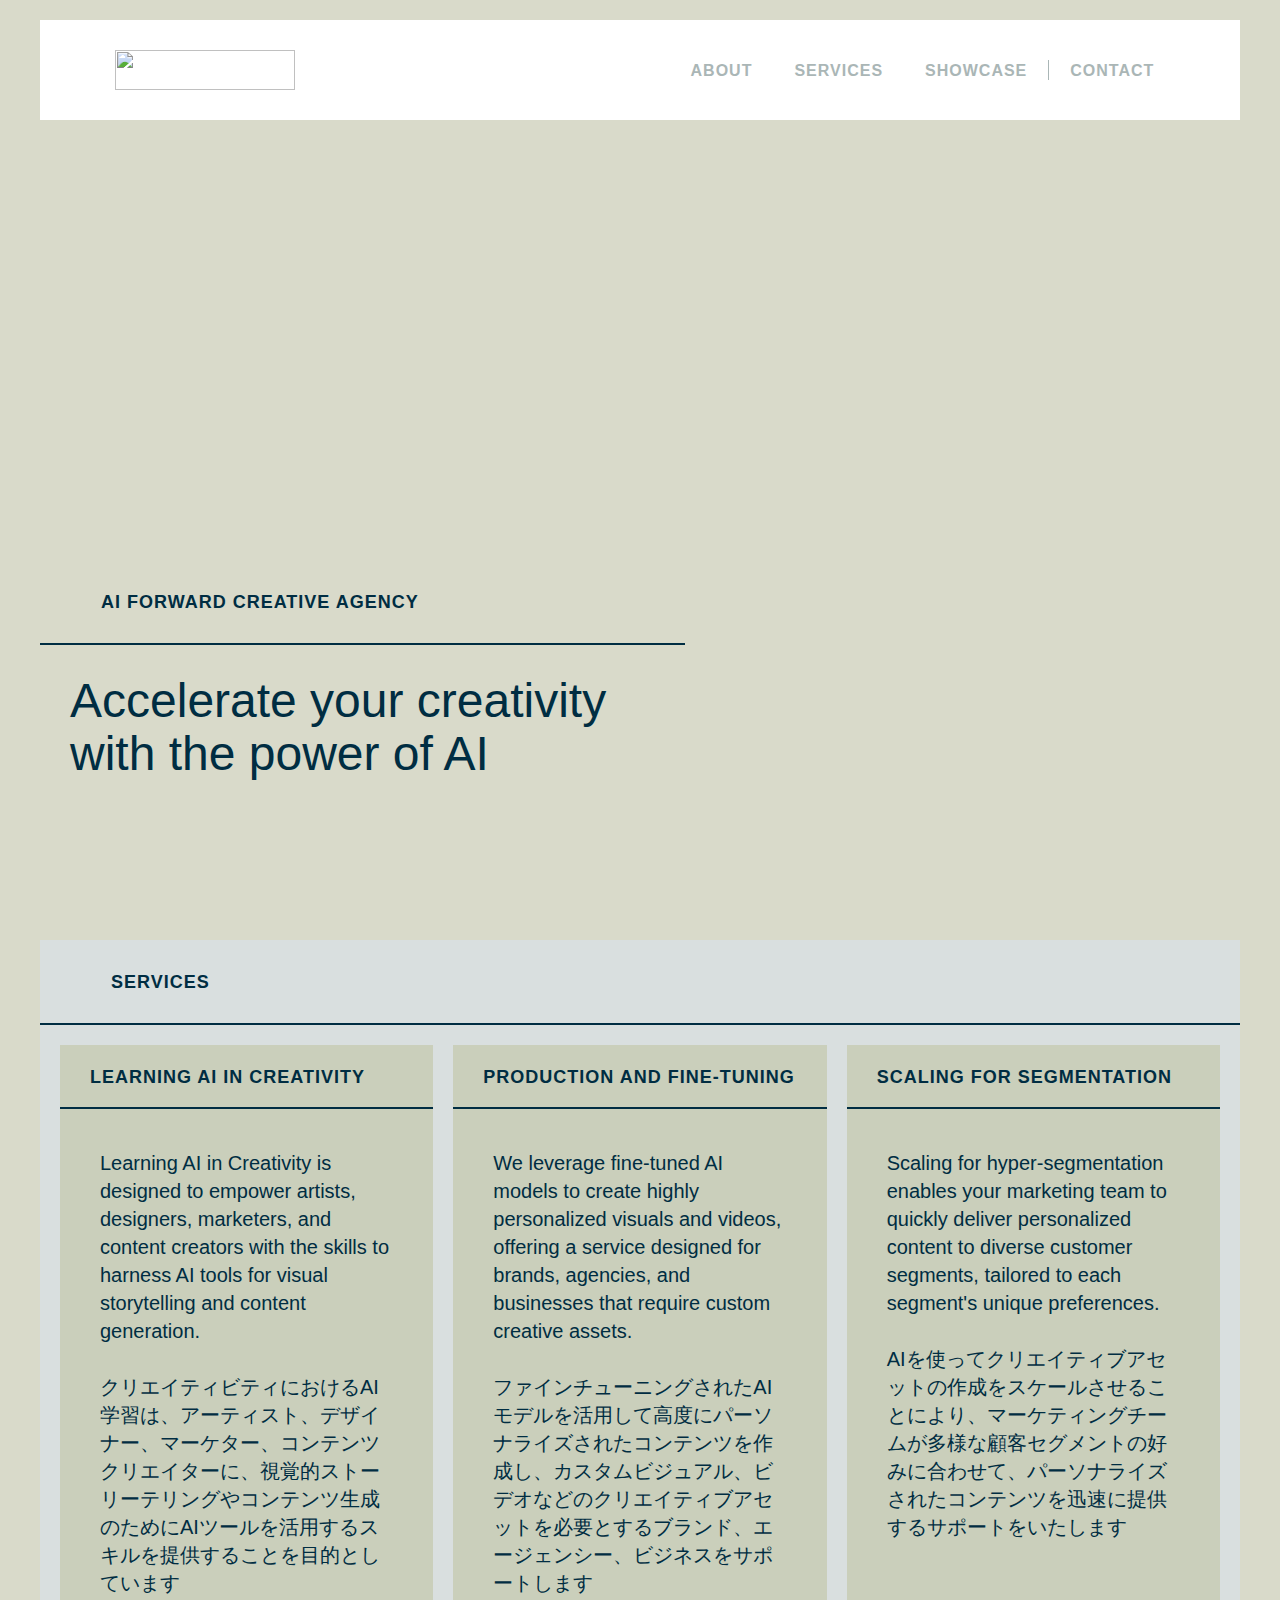
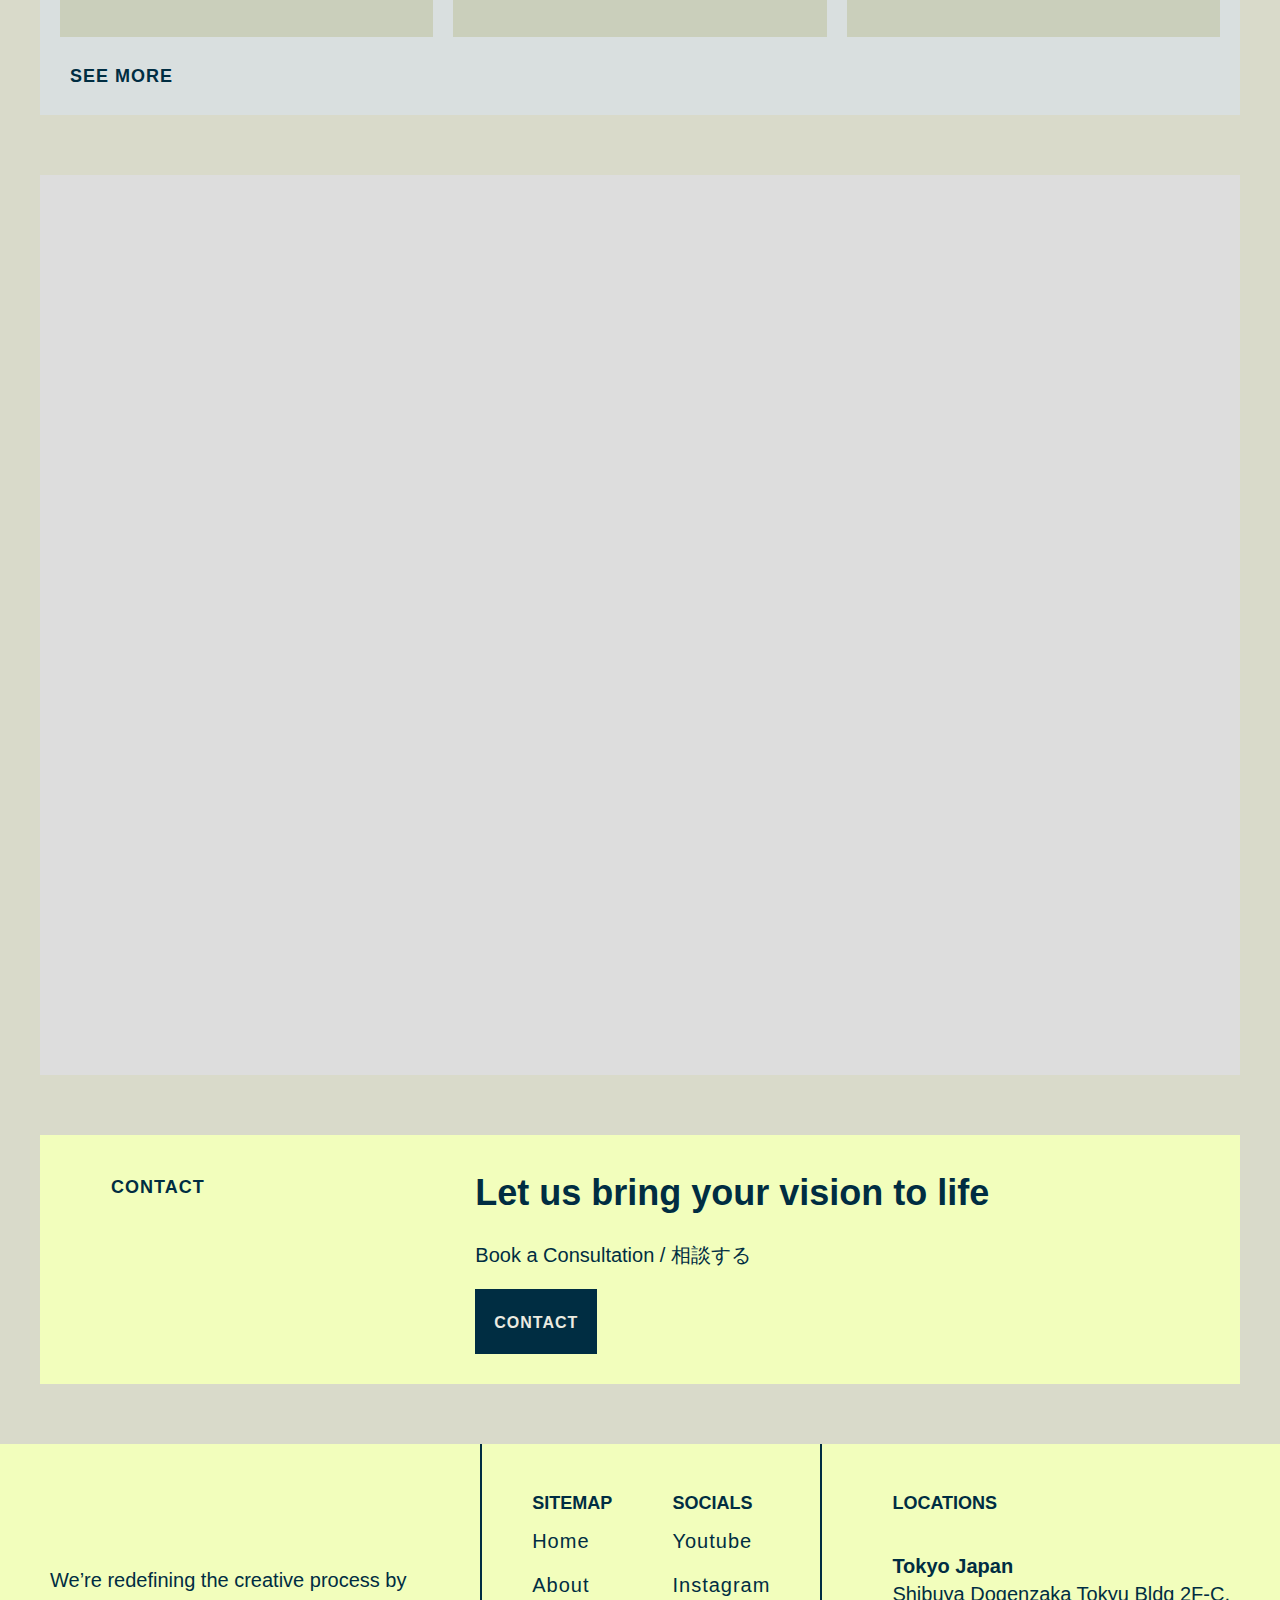
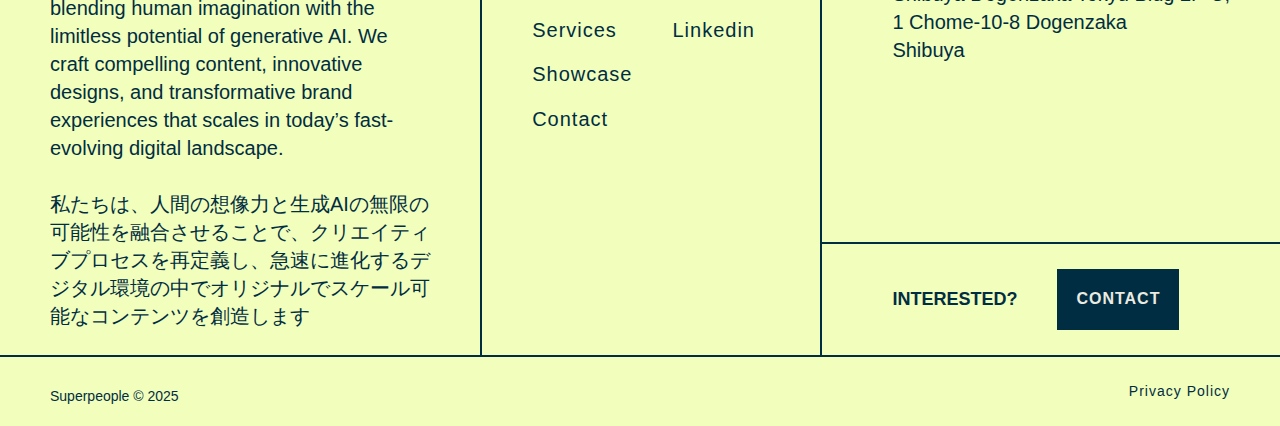
==== commit 121bea46: "css namechange" ====
--- a/index.html
+++ b/index.html
@@ -13,7 +13,7 @@
 <meta property="og:type" content="website"/>
 <meta content="summary_large_image" name="twitter:card"/>
 <meta content="width=device-width, initial-scale=1" name="viewport"/>
-<link href="css/style.css" rel="stylesheet" type="text/css"/>
+<link href="css/webflow.css" rel="stylesheet" type="text/css"/>
 <style>
 
 @media (max-width:991px) and (min-width:768px) {
@@ -40,15 +40,11 @@
 <script src="https://www.google.com/recaptcha/api.js" type="text/javascript"></script>
 <meta name="theme-color" content="#F2FFBD">
 
-<!-- Insert Google tag (gtag.js) --> 
-
-<script>
-  window.dataLayer = window.dataLayer || [];
-  function gtag(){dataLayer.push(arguments);}
-  gtag('js', new Date());
-
-  gtag('config', 'G-XNTZQYT3CK');
-</script><script src="js/finsweetcomponentsconfig-1.0.2.js" type="module" async="" siteId="65fc1876777e6eaf167fad43" finsweet="components"></script>
+<!-- Google tag (gtag.js) --> 
+<script async src="https://www.googletagmanager.com/gtag/js?id=G-QRQR85CGHN"></script> <script> window.dataLayer = window.dataLayer || []; function gtag(){dataLayer.push(arguments);} gtag('js', new Date()); gtag('config', 'G-QRQR85CGHN'); </script>
+	
+	
+<script src="js/finsweetcomponentsconfig-1.0.2.js" type="module" async="" siteId="65fc1876777e6eaf167fad43" finsweet="components"></script>
 </head>
 <body class="body-2">
 	
@@ -292,7 +288,10 @@
     <div class="legal-holder"> <a href="privacy.html" class="footer-link small">Privacy Policy</a> <a href="privacy.html" class="footer-link small hide-one">Privacy Policy</a></div>
   </div>
 </div>
-<script src="https://d3e54v103j8qbb.cloudfront.net/js/jquery-3.5.1.min.dc5e7f18c8.js?site=65fc1876777e6eaf167fad43" type="text/javascript" integrity="sha256-9/aliU8dGd2tb6OSsuzixeV4y/faTqgFtohetphbbj0=" crossorigin="anonymous"></script><script src="js/webflow.js" type="text/javascript"></script><script src="https://cdnjs.cloudflare.com/ajax/libs/jquery.pjax/2.0.1/jquery.pjax.min.js"></script> 
+<script src="https://d3e54v103j8qbb.cloudfront.net/js/jquery-3.5.1.min.dc5e7f18c8.js?site=65fc1876777e6eaf167fad43" type="text/javascript" integrity="sha256-9/aliU8dGd2tb6OSsuzixeV4y/faTqgFtohetphbbj0=" crossorigin="anonymous"></script>
+	
+<script src="js/webflow.js" type="text/javascript"></script>
+<script src="js/jquery.pjax.min.js"></script> 
 <script>
   var containerSelector = '#All';
   $(document).pjax(
--- a/css/webflow.css
+++ b/css/webflow.css
@@ -0,0 +1,9943 @@
+html {
+  -webkit-text-size-adjust: 100%;
+  -ms-text-size-adjust: 100%;
+  font-family: sans-serif;
+}
+body {
+  margin: 0;
+}
+article, aside, details, figcaption, figure, footer, header, hgroup, main, menu, nav, section, summary {
+  display: block;
+}
+audio, canvas, progress, video {
+  vertical-align: baseline;
+  display: inline-block;
+}
+audio:not([controls]) {
+  height: 0;
+  display: none;
+}
+[hidden], template {
+  display: none;
+}
+a {
+  background-color: #0000;
+}
+a:active, a:hover {
+  outline: 0;
+}
+abbr[title] {
+  border-bottom: 1px dotted;
+}
+b, strong {
+  font-weight: bold;
+}
+dfn {
+  font-style: italic;
+}
+h1 {
+  margin: .67em 0;
+  font-size: 2em;
+}
+mark {
+  color: #000;
+  background: #ff0;
+}
+small {
+  font-size: 80%;
+}
+sub, sup {
+  vertical-align: baseline;
+  font-size: 75%;
+  line-height: 0;
+  position: relative;
+}
+sup {
+  top: -.5em;
+}
+sub {
+  bottom: -.25em;
+}
+img {
+  border: 0;
+}
+svg:not(:root) {
+  overflow: hidden;
+}
+hr {
+  box-sizing: content-box;
+  height: 0;
+}
+pre {
+  overflow: auto;
+}
+code, kbd, pre, samp {
+  font-family: monospace;
+  font-size: 1em;
+}
+button, input, optgroup, select, textarea {
+  color: inherit;
+  font: inherit;
+  margin: 0;
+}
+button {
+  overflow: visible;
+}
+button, select {
+  text-transform: none;
+}
+button, html input[type="button"], input[type="reset"] {
+  -webkit-appearance: button;
+  cursor: pointer;
+}
+button[disabled], html input[disabled] {
+  cursor: default;
+}
+button::-moz-focus-inner, input::-moz-focus-inner {
+  border: 0;
+  padding: 0;
+}
+input {
+  line-height: normal;
+}
+input[type="checkbox"], input[type="radio"] {
+  box-sizing: border-box;
+  padding: 0;
+}
+input[type="number"]::-webkit-inner-spin-button, input[type="number"]::-webkit-outer-spin-button {
+  height: auto;
+}
+input[type="search"] {
+  -webkit-appearance: none;
+}
+input[type="search"]::-webkit-search-cancel-button, input[type="search"]::-webkit-search-decoration {
+  -webkit-appearance: none;
+}
+legend {
+  border: 0;
+  padding: 0;
+}
+textarea {
+  overflow: auto;
+}
+optgroup {
+  font-weight: bold;
+}
+table {
+  border-collapse: collapse;
+  border-spacing: 0;
+}
+td, th {
+  padding: 0;
+}
+@font-face {
+  font-family: webflow-icons;
+  src: url("[data-uri]") format("truetype");
+  font-weight: normal;
+  font-style: normal;
+}
+[class^="w-icon-"], [class*=" w-icon-"] {
+  speak: none;
+  font-variant: normal;
+  text-transform: none;
+  -webkit-font-smoothing: antialiased;
+  -moz-osx-font-smoothing: grayscale;
+  font-style: normal;
+  font-weight: normal;
+  line-height: 1;
+  font-family: webflow-icons !important;
+}
+.w-icon-slider-right:before {
+  content: "";
+}
+.w-icon-slider-left:before {
+  content: "";
+}
+.w-icon-nav-menu:before {
+  content: "";
+}
+.w-icon-arrow-down:before, .w-icon-dropdown-toggle:before {
+  content: "";
+}
+.w-icon-file-upload-remove:before {
+  content: "";
+}
+.w-icon-file-upload-icon:before {
+  content: "";
+}
+* {
+  box-sizing: border-box;
+}
+html {
+  height: 100%;
+}
+body {
+  color: #333;
+  background-color: #fff;
+  min-height: 100%;
+  margin: 0;
+  font-family: Arial, sans-serif;
+  font-size: 14px;
+  line-height: 20px;
+}
+img {
+  vertical-align: middle;
+  max-width: 100%;
+  display: inline-block;
+}
+html.w-mod-touch * {
+  background-attachment: scroll !important;
+}
+.w-block {
+  display: block;
+}
+.w-inline-block {
+  max-width: 100%;
+  display: inline-block;
+}
+.w-clearfix:before, .w-clearfix:after {
+  content: " ";
+  grid-area: 1 / 1 / 2 / 2;
+  display: table;
+}
+.w-clearfix:after {
+  clear: both;
+}
+.w-hidden {
+  display: none;
+}
+.w-button {
+  color: #fff;
+  line-height: inherit;
+  cursor: pointer;
+  background-color: #3898ec;
+  border: 0;
+  border-radius: 0;
+  padding: 9px 15px;
+  text-decoration: none;
+  display: inline-block;
+}
+input.w-button {
+  -webkit-appearance: button;
+}
+html[data-w-dynpage] [data-w-cloak] {
+  color: #0000 !important;
+}
+.w-code-block {
+  margin: unset;
+}
+pre.w-code-block code {
+  all: inherit;
+}
+.w-optimization {
+  display: contents;
+}
+.w-webflow-badge, .w-webflow-badge * {
+  z-index: auto;
+  visibility: visible;
+  box-sizing: border-box;
+  float: none;
+  clear: none;
+  box-shadow: none;
+  opacity: 1;
+  direction: ltr;
+  font-family: inherit;
+  font-weight: inherit;
+  color: inherit;
+  font-size: inherit;
+  line-height: inherit;
+  font-style: inherit;
+  font-variant: inherit;
+  text-align: inherit;
+  letter-spacing: inherit;
+  -webkit-text-decoration: inherit;
+  text-decoration: inherit;
+  text-indent: 0;
+  text-transform: inherit;
+  text-shadow: none;
+  font-smoothing: auto;
+  vertical-align: baseline;
+  cursor: inherit;
+  white-space: inherit;
+  word-break: normal;
+  word-spacing: normal;
+  word-wrap: normal;
+  background: none;
+  border: 0 #0000;
+  border-radius: 0;
+  width: auto;
+  min-width: 0;
+  max-width: none;
+  height: auto;
+  min-height: 0;
+  max-height: none;
+  margin: 0;
+  padding: 0;
+  list-style-type: disc;
+  transition: none;
+  display: block;
+  position: static;
+  inset: auto;
+  overflow: visible;
+  transform: none;
+}
+.w-webflow-badge {
+  white-space: nowrap;
+  cursor: pointer;
+  box-shadow: 0 0 0 1px #0000001a, 0 1px 3px #0000001a;
+  visibility: visible !important;
+  z-index: 2147483647 !important;
+  color: #aaadb0 !important;
+  opacity: 1 !important;
+  background-color: #fff !important;
+  border-radius: 3px !important;
+  width: auto !important;
+  height: auto !important;
+  margin: 0 !important;
+  padding: 6px !important;
+  font-size: 12px !important;
+  line-height: 14px !important;
+  text-decoration: none !important;
+  display: inline-block !important;
+  position: fixed !important;
+  inset: auto 12px 12px auto !important;
+  overflow: visible !important;
+  transform: none !important;
+}
+.w-webflow-badge > img {
+  visibility: visible !important;
+  opacity: 1 !important;
+  vertical-align: middle !important;
+  display: inline-block !important;
+}
+h1, h2, h3, h4, h5, h6 {
+  margin-bottom: 10px;
+  font-weight: bold;
+}
+h1 {
+  margin-top: 20px;
+  font-size: 38px;
+  line-height: 44px;
+}
+h2 {
+  margin-top: 20px;
+  font-size: 32px;
+  line-height: 36px;
+}
+h3 {
+  margin-top: 20px;
+  font-size: 24px;
+  line-height: 30px;
+}
+h4 {
+  margin-top: 10px;
+  font-size: 18px;
+  line-height: 24px;
+}
+h5 {
+  margin-top: 10px;
+  font-size: 14px;
+  line-height: 20px;
+}
+h6 {
+  margin-top: 10px;
+  font-size: 12px;
+  line-height: 18px;
+}
+p {
+  margin-top: 0;
+  margin-bottom: 10px;
+}
+blockquote {
+  border-left: 5px solid #e2e2e2;
+  margin: 0 0 10px;
+  padding: 10px 20px;
+  font-size: 18px;
+  line-height: 22px;
+}
+figure {
+  margin: 0 0 10px;
+}
+ul, ol {
+  margin-top: 0;
+  margin-bottom: 10px;
+  padding-left: 40px;
+}
+.w-list-unstyled {
+  padding-left: 0;
+  list-style: none;
+}
+.w-embed:before, .w-embed:after {
+  content: " ";
+  grid-area: 1 / 1 / 2 / 2;
+  display: table;
+}
+.w-embed:after {
+  clear: both;
+}
+.w-video {
+  width: 100%;
+  padding: 0;
+  position: relative;
+}
+.w-video iframe, .w-video object, .w-video embed {
+  border: none;
+  width: 100%;
+  height: 100%;
+  position: absolute;
+  top: 0;
+  left: 0;
+}
+fieldset {
+  border: 0;
+  margin: 0;
+  padding: 0;
+}
+button, [type="button"], [type="reset"] {
+  cursor: pointer;
+  -webkit-appearance: button;
+  border: 0;
+}
+.w-form {
+  margin: 0 0 15px;
+}
+.w-form-done {
+  text-align: center;
+  background-color: #ddd;
+  padding: 20px;
+  display: none;
+}
+.w-form-fail {
+  background-color: #ffdede;
+  margin-top: 10px;
+  padding: 10px;
+  display: none;
+}
+label {
+  margin-bottom: 5px;
+  font-weight: bold;
+  display: block;
+}
+.w-input, .w-select {
+  color: #333;
+  vertical-align: middle;
+  background-color: #fff;
+  border: 1px solid #ccc;
+  width: 100%;
+  height: 38px;
+  margin-bottom: 10px;
+  padding: 8px 12px;
+  font-size: 14px;
+  line-height: 1.42857;
+  display: block;
+}
+.w-input::placeholder, .w-select::placeholder {
+  color: #999;
+}
+.w-input:focus, .w-select:focus {
+  border-color: #3898ec;
+  outline: 0;
+}
+.w-input[disabled], .w-select[disabled], .w-input[readonly], .w-select[readonly], fieldset[disabled] .w-input, fieldset[disabled] .w-select {
+  cursor: not-allowed;
+}
+.w-input[disabled]:not(.w-input-disabled), .w-select[disabled]:not(.w-input-disabled), .w-input[readonly], .w-select[readonly], fieldset[disabled]:not(.w-input-disabled) .w-input, fieldset[disabled]:not(.w-input-disabled) .w-select {
+  background-color: #eee;
+}
+textarea.w-input, textarea.w-select {
+  height: auto;
+}
+.w-select {
+  background-color: #f3f3f3;
+}
+.w-select[multiple] {
+  height: auto;
+}
+.w-form-label {
+  cursor: pointer;
+  margin-bottom: 0;
+  font-weight: normal;
+  display: inline-block;
+}
+.w-radio {
+  margin-bottom: 5px;
+  padding-left: 20px;
+  display: block;
+}
+.w-radio:before, .w-radio:after {
+  content: " ";
+  grid-area: 1 / 1 / 2 / 2;
+  display: table;
+}
+.w-radio:after {
+  clear: both;
+}
+.w-radio-input {
+  float: left;
+  margin: 3px 0 0 -20px;
+  line-height: normal;
+}
+.w-file-upload {
+  margin-bottom: 10px;
+  display: block;
+}
+.w-file-upload-input {
+  opacity: 0;
+  z-index: -100;
+  width: .1px;
+  height: .1px;
+  position: absolute;
+  overflow: hidden;
+}
+.w-file-upload-default, .w-file-upload-uploading, .w-file-upload-success {
+  color: #333;
+  display: inline-block;
+}
+.w-file-upload-error {
+  margin-top: 10px;
+  display: block;
+}
+.w-file-upload-default.w-hidden, .w-file-upload-uploading.w-hidden, .w-file-upload-error.w-hidden, .w-file-upload-success.w-hidden {
+  display: none;
+}
+.w-file-upload-uploading-btn {
+  cursor: pointer;
+  background-color: #fafafa;
+  border: 1px solid #ccc;
+  margin: 0;
+  padding: 8px 12px;
+  font-size: 14px;
+  font-weight: normal;
+  display: flex;
+}
+.w-file-upload-file {
+  background-color: #fafafa;
+  border: 1px solid #ccc;
+  flex-grow: 1;
+  justify-content: space-between;
+  margin: 0;
+  padding: 8px 9px 8px 11px;
+  display: flex;
+}
+.w-file-upload-file-name {
+  font-size: 14px;
+  font-weight: normal;
+  display: block;
+}
+.w-file-remove-link {
+  cursor: pointer;
+  width: auto;
+  height: auto;
+  margin-top: 3px;
+  margin-left: 10px;
+  padding: 3px;
+  display: block;
+}
+.w-icon-file-upload-remove {
+  margin: auto;
+  font-size: 10px;
+}
+.w-file-upload-error-msg {
+  color: #ea384c;
+  padding: 2px 0;
+  display: inline-block;
+}
+.w-file-upload-info {
+  padding: 0 12px;
+  line-height: 38px;
+  display: inline-block;
+}
+.w-file-upload-label {
+  cursor: pointer;
+  background-color: #fafafa;
+  border: 1px solid #ccc;
+  margin: 0;
+  padding: 8px 12px;
+  font-size: 14px;
+  font-weight: normal;
+  display: inline-block;
+}
+.w-icon-file-upload-icon, .w-icon-file-upload-uploading {
+  width: 20px;
+  margin-right: 8px;
+  display: inline-block;
+}
+.w-icon-file-upload-uploading {
+  height: 20px;
+}
+.w-container {
+  max-width: 940px;
+  margin-left: auto;
+  margin-right: auto;
+}
+.w-container:before, .w-container:after {
+  content: " ";
+  grid-area: 1 / 1 / 2 / 2;
+  display: table;
+}
+.w-container:after {
+  clear: both;
+}
+.w-container .w-row {
+  margin-left: -10px;
+  margin-right: -10px;
+}
+.w-row:before, .w-row:after {
+  content: " ";
+  grid-area: 1 / 1 / 2 / 2;
+  display: table;
+}
+.w-row:after {
+  clear: both;
+}
+.w-row .w-row {
+  margin-left: 0;
+  margin-right: 0;
+}
+.w-col {
+  float: left;
+  width: 100%;
+  min-height: 1px;
+  padding-left: 10px;
+  padding-right: 10px;
+  position: relative;
+}
+.w-col .w-col {
+  padding-left: 0;
+  padding-right: 0;
+}
+.w-col-1 {
+  width: 8.33333%;
+}
+.w-col-2 {
+  width: 16.6667%;
+}
+.w-col-3 {
+  width: 25%;
+}
+.w-col-4 {
+  width: 33.3333%;
+}
+.w-col-5 {
+  width: 41.6667%;
+}
+.w-col-6 {
+  width: 50%;
+}
+.w-col-7 {
+  width: 58.3333%;
+}
+.w-col-8 {
+  width: 66.6667%;
+}
+.w-col-9 {
+  width: 75%;
+}
+.w-col-10 {
+  width: 83.3333%;
+}
+.w-col-11 {
+  width: 91.6667%;
+}
+.w-col-12 {
+  width: 100%;
+}
+.w-hidden-main {
+  display: none !important;
+}
+@media screen and (max-width: 991px) {
+  .w-container {
+    max-width: 728px;
+  }
+  .w-hidden-main {
+    display: inherit !important;
+  }
+  .w-hidden-medium {
+    display: none !important;
+  }
+  .w-col-medium-1 {
+    width: 8.33333%;
+  }
+  .w-col-medium-2 {
+    width: 16.6667%;
+  }
+  .w-col-medium-3 {
+    width: 25%;
+  }
+  .w-col-medium-4 {
+    width: 33.3333%;
+  }
+  .w-col-medium-5 {
+    width: 41.6667%;
+  }
+  .w-col-medium-6 {
+    width: 50%;
+  }
+  .w-col-medium-7 {
+    width: 58.3333%;
+  }
+  .w-col-medium-8 {
+    width: 66.6667%;
+  }
+  .w-col-medium-9 {
+    width: 75%;
+  }
+  .w-col-medium-10 {
+    width: 83.3333%;
+  }
+  .w-col-medium-11 {
+    width: 91.6667%;
+  }
+  .w-col-medium-12 {
+    width: 100%;
+  }
+  .w-col-stack {
+    width: 100%;
+    left: auto;
+    right: auto;
+  }
+}
+@media screen and (max-width: 767px) {
+  .w-hidden-main, .w-hidden-medium {
+    display: inherit !important;
+  }
+  .w-hidden-small {
+    display: none !important;
+  }
+  .w-row, .w-container .w-row {
+    margin-left: 0;
+    margin-right: 0;
+  }
+  .w-col {
+    width: 100%;
+    left: auto;
+    right: auto;
+  }
+  .w-col-small-1 {
+    width: 8.33333%;
+  }
+  .w-col-small-2 {
+    width: 16.6667%;
+  }
+  .w-col-small-3 {
+    width: 25%;
+  }
+  .w-col-small-4 {
+    width: 33.3333%;
+  }
+  .w-col-small-5 {
+    width: 41.6667%;
+  }
+  .w-col-small-6 {
+    width: 50%;
+  }
+  .w-col-small-7 {
+    width: 58.3333%;
+  }
+  .w-col-small-8 {
+    width: 66.6667%;
+  }
+  .w-col-small-9 {
+    width: 75%;
+  }
+  .w-col-small-10 {
+    width: 83.3333%;
+  }
+  .w-col-small-11 {
+    width: 91.6667%;
+  }
+  .w-col-small-12 {
+    width: 100%;
+  }
+}
+@media screen and (max-width: 479px) {
+  .w-container {
+    max-width: none;
+  }
+  .w-hidden-main, .w-hidden-medium, .w-hidden-small {
+    display: inherit !important;
+  }
+  .w-hidden-tiny {
+    display: none !important;
+  }
+  .w-col {
+    width: 100%;
+  }
+  .w-col-tiny-1 {
+    width: 8.33333%;
+  }
+  .w-col-tiny-2 {
+    width: 16.6667%;
+  }
+  .w-col-tiny-3 {
+    width: 25%;
+  }
+  .w-col-tiny-4 {
+    width: 33.3333%;
+  }
+  .w-col-tiny-5 {
+    width: 41.6667%;
+  }
+  .w-col-tiny-6 {
+    width: 50%;
+  }
+  .w-col-tiny-7 {
+    width: 58.3333%;
+  }
+  .w-col-tiny-8 {
+    width: 66.6667%;
+  }
+  .w-col-tiny-9 {
+    width: 75%;
+  }
+  .w-col-tiny-10 {
+    width: 83.3333%;
+  }
+  .w-col-tiny-11 {
+    width: 91.6667%;
+  }
+  .w-col-tiny-12 {
+    width: 100%;
+  }
+}
+.w-widget {
+  position: relative;
+}
+.w-widget-map {
+  width: 100%;
+  height: 400px;
+}
+.w-widget-map label {
+  width: auto;
+  display: inline;
+}
+.w-widget-map img {
+  max-width: inherit;
+}
+.w-widget-map .gm-style-iw {
+  text-align: center;
+}
+.w-widget-map .gm-style-iw > button {
+  display: none !important;
+}
+.w-widget-twitter {
+  overflow: hidden;
+}
+.w-widget-twitter-count-shim {
+  vertical-align: top;
+  text-align: center;
+  background: #fff;
+  border: 1px solid #758696;
+  border-radius: 3px;
+  width: 28px;
+  height: 20px;
+  display: inline-block;
+  position: relative;
+}
+.w-widget-twitter-count-shim * {
+  pointer-events: none;
+  -webkit-user-select: none;
+  user-select: none;
+}
+.w-widget-twitter-count-shim .w-widget-twitter-count-inner {
+  text-align: center;
+  color: #999;
+  font-family: serif;
+  font-size: 15px;
+  line-height: 12px;
+  position: relative;
+}
+.w-widget-twitter-count-shim .w-widget-twitter-count-clear {
+  display: block;
+  position: relative;
+}
+.w-widget-twitter-count-shim.w--large {
+  width: 36px;
+  height: 28px;
+}
+.w-widget-twitter-count-shim.w--large .w-widget-twitter-count-inner {
+  font-size: 18px;
+  line-height: 18px;
+}
+.w-widget-twitter-count-shim:not(.w--vertical) {
+  margin-left: 5px;
+  margin-right: 8px;
+}
+.w-widget-twitter-count-shim:not(.w--vertical).w--large {
+  margin-left: 6px;
+}
+.w-widget-twitter-count-shim:not(.w--vertical):before, .w-widget-twitter-count-shim:not(.w--vertical):after {
+  content: " ";
+  pointer-events: none;
+  border: solid #0000;
+  width: 0;
+  height: 0;
+  position: absolute;
+  top: 50%;
+  left: 0;
+}
+.w-widget-twitter-count-shim:not(.w--vertical):before {
+  border-width: 4px;
+  border-color: #75869600 #5d6c7b #75869600 #75869600;
+  margin-top: -4px;
+  margin-left: -9px;
+}
+.w-widget-twitter-count-shim:not(.w--vertical).w--large:before {
+  border-width: 5px;
+  margin-top: -5px;
+  margin-left: -10px;
+}
+.w-widget-twitter-count-shim:not(.w--vertical):after {
+  border-width: 4px;
+  border-color: #fff0 #fff #fff0 #fff0;
+  margin-top: -4px;
+  margin-left: -8px;
+}
+.w-widget-twitter-count-shim:not(.w--vertical).w--large:after {
+  border-width: 5px;
+  margin-top: -5px;
+  margin-left: -9px;
+}
+.w-widget-twitter-count-shim.w--vertical {
+  width: 61px;
+  height: 33px;
+  margin-bottom: 8px;
+}
+.w-widget-twitter-count-shim.w--vertical:before, .w-widget-twitter-count-shim.w--vertical:after {
+  content: " ";
+  pointer-events: none;
+  border: solid #0000;
+  width: 0;
+  height: 0;
+  position: absolute;
+  top: 100%;
+  left: 50%;
+}
+.w-widget-twitter-count-shim.w--vertical:before {
+  border-width: 5px;
+  border-color: #5d6c7b #75869600 #75869600;
+  margin-left: -5px;
+}
+.w-widget-twitter-count-shim.w--vertical:after {
+  border-width: 4px;
+  border-color: #fff #fff0 #fff0;
+  margin-left: -4px;
+}
+.w-widget-twitter-count-shim.w--vertical .w-widget-twitter-count-inner {
+  font-size: 18px;
+  line-height: 22px;
+}
+.w-widget-twitter-count-shim.w--vertical.w--large {
+  width: 76px;
+}
+.w-background-video {
+  color: #fff;
+  height: 500px;
+  position: relative;
+  overflow: hidden;
+}
+.w-background-video > video {
+  object-fit: cover;
+  z-index: -100;
+  background-position: 50%;
+  background-size: cover;
+  width: 100%;
+  height: 100%;
+  margin: auto;
+  position: absolute;
+  inset: -100%;
+}
+.w-background-video > video::-webkit-media-controls-start-playback-button {
+  -webkit-appearance: none;
+  display: none !important;
+}
+.w-background-video--control {
+  background-color: #0000;
+  padding: 0;
+  position: absolute;
+  bottom: 1em;
+  right: 1em;
+}
+.w-background-video--control > [hidden] {
+  display: none !important;
+}
+.w-slider {
+  text-align: center;
+  clear: both;
+  -webkit-tap-highlight-color: #0000;
+  tap-highlight-color: #0000;
+  background: #ddd;
+  height: 300px;
+  position: relative;
+}
+.w-slider-mask {
+  z-index: 1;
+  white-space: nowrap;
+  height: 100%;
+  display: block;
+  position: relative;
+  left: 0;
+  right: 0;
+  overflow: hidden;
+}
+.w-slide {
+  vertical-align: top;
+  white-space: normal;
+  text-align: left;
+  width: 100%;
+  height: 100%;
+  display: inline-block;
+  position: relative;
+}
+.w-slider-nav {
+  z-index: 2;
+  text-align: center;
+  -webkit-tap-highlight-color: #0000;
+  tap-highlight-color: #0000;
+  height: 40px;
+  margin: auto;
+  padding-top: 10px;
+  position: absolute;
+  inset: auto 0 0;
+}
+.w-slider-nav.w-round > div {
+  border-radius: 100%;
+}
+.w-slider-nav.w-num > div {
+  font-size: inherit;
+  line-height: inherit;
+  width: auto;
+  height: auto;
+  padding: .2em .5em;
+}
+.w-slider-nav.w-shadow > div {
+  box-shadow: 0 0 3px #3336;
+}
+.w-slider-nav-invert {
+  color: #fff;
+}
+.w-slider-nav-invert > div {
+  background-color: #2226;
+}
+.w-slider-nav-invert > div.w-active {
+  background-color: #222;
+}
+.w-slider-dot {
+  cursor: pointer;
+  background-color: #fff6;
+  width: 1em;
+  height: 1em;
+  margin: 0 3px .5em;
+  transition: background-color .1s, color .1s;
+  display: inline-block;
+  position: relative;
+}
+.w-slider-dot.w-active {
+  background-color: #fff;
+}
+.w-slider-dot:focus {
+  outline: none;
+  box-shadow: 0 0 0 2px #fff;
+}
+.w-slider-dot:focus.w-active {
+  box-shadow: none;
+}
+.w-slider-arrow-left, .w-slider-arrow-right {
+  cursor: pointer;
+  color: #fff;
+  -webkit-tap-highlight-color: #0000;
+  tap-highlight-color: #0000;
+  -webkit-user-select: none;
+  user-select: none;
+  width: 80px;
+  margin: auto;
+  font-size: 40px;
+  position: absolute;
+  inset: 0;
+  overflow: hidden;
+}
+.w-slider-arrow-left [class^="w-icon-"], .w-slider-arrow-right [class^="w-icon-"], .w-slider-arrow-left [class*=" w-icon-"], .w-slider-arrow-right [class*=" w-icon-"] {
+  position: absolute;
+}
+.w-slider-arrow-left:focus, .w-slider-arrow-right:focus {
+  outline: 0;
+}
+.w-slider-arrow-left {
+  z-index: 3;
+  right: auto;
+}
+.w-slider-arrow-right {
+  z-index: 4;
+  left: auto;
+}
+.w-icon-slider-left, .w-icon-slider-right {
+  width: 1em;
+  height: 1em;
+  margin: auto;
+  inset: 0;
+}
+.w-slider-aria-label {
+  clip: rect(0 0 0 0);
+  border: 0;
+  width: 1px;
+  height: 1px;
+  margin: -1px;
+  padding: 0;
+  position: absolute;
+  overflow: hidden;
+}
+.w-slider-force-show {
+  display: block !important;
+}
+.w-dropdown {
+  text-align: left;
+  z-index: 900;
+  margin-left: auto;
+  margin-right: auto;
+  display: inline-block;
+  position: relative;
+}
+.w-dropdown-btn, .w-dropdown-toggle, .w-dropdown-link {
+  vertical-align: top;
+  color: #222;
+  text-align: left;
+  white-space: nowrap;
+  margin-left: auto;
+  margin-right: auto;
+  padding: 20px;
+  text-decoration: none;
+  position: relative;
+}
+.w-dropdown-toggle {
+  -webkit-user-select: none;
+  user-select: none;
+  cursor: pointer;
+  padding-right: 40px;
+  display: inline-block;
+}
+.w-dropdown-toggle:focus {
+  outline: 0;
+}
+.w-icon-dropdown-toggle {
+  width: 1em;
+  height: 1em;
+  margin: auto 20px auto auto;
+  position: absolute;
+  top: 0;
+  bottom: 0;
+  right: 0;
+}
+.w-dropdown-list {
+  background: #ddd;
+  min-width: 100%;
+  display: none;
+  position: absolute;
+}
+.w-dropdown-list.w--open {
+  display: block;
+}
+.w-dropdown-link {
+  color: #222;
+  padding: 10px 20px;
+  display: block;
+}
+.w-dropdown-link.w--current {
+  color: #0082f3;
+}
+.w-dropdown-link:focus {
+  outline: 0;
+}
+@media screen and (max-width: 767px) {
+  .w-nav-brand {
+    padding-left: 10px;
+  }
+}
+.w-lightbox-backdrop {
+  cursor: auto;
+  letter-spacing: normal;
+  text-indent: 0;
+  text-shadow: none;
+  text-transform: none;
+  visibility: visible;
+  white-space: normal;
+  word-break: normal;
+  word-spacing: normal;
+  word-wrap: normal;
+  color: #fff;
+  text-align: center;
+  z-index: 2000;
+  opacity: 0;
+  -webkit-user-select: none;
+  -moz-user-select: none;
+  -webkit-tap-highlight-color: transparent;
+  background: #000000e6;
+  outline: 0;
+  font-family: Helvetica Neue, Helvetica, Ubuntu, Segoe UI, Verdana, sans-serif;
+  font-size: 17px;
+  font-style: normal;
+  font-weight: 300;
+  line-height: 1.2;
+  list-style: disc;
+  position: fixed;
+  inset: 0;
+  -webkit-transform: translate(0);
+}
+.w-lightbox-backdrop, .w-lightbox-container {
+  -webkit-overflow-scrolling: touch;
+  height: 100%;
+  overflow: auto;
+}
+.w-lightbox-content {
+  height: 100vh;
+  position: relative;
+  overflow: hidden;
+}
+.w-lightbox-view {
+  opacity: 0;
+  width: 100vw;
+  height: 100vh;
+  position: absolute;
+}
+.w-lightbox-view:before {
+  content: "";
+  height: 100vh;
+}
+.w-lightbox-group, .w-lightbox-group .w-lightbox-view, .w-lightbox-group .w-lightbox-view:before {
+  height: 86vh;
+}
+.w-lightbox-frame, .w-lightbox-view:before {
+  vertical-align: middle;
+  display: inline-block;
+}
+.w-lightbox-figure {
+  margin: 0;
+  position: relative;
+}
+.w-lightbox-group .w-lightbox-figure {
+  cursor: pointer;
+}
+.w-lightbox-img {
+  width: auto;
+  max-width: none;
+  height: auto;
+}
+.w-lightbox-image {
+  float: none;
+  max-width: 100vw;
+  max-height: 100vh;
+  display: block;
+}
+.w-lightbox-group .w-lightbox-image {
+  max-height: 86vh;
+}
+.w-lightbox-caption {
+  text-align: left;
+  text-overflow: ellipsis;
+  white-space: nowrap;
+  background: #0006;
+  padding: .5em 1em;
+  position: absolute;
+  bottom: 0;
+  left: 0;
+  right: 0;
+  overflow: hidden;
+}
+.w-lightbox-embed {
+  width: 100%;
+  height: 100%;
+  position: absolute;
+  inset: 0;
+}
+.w-lightbox-control {
+  cursor: pointer;
+  background-position: center;
+  background-repeat: no-repeat;
+  background-size: 24px;
+  width: 4em;
+  transition: all .3s;
+  position: absolute;
+  top: 0;
+}
+.w-lightbox-left {
+  background-image: url("[data-uri]");
+  display: none;
+  bottom: 0;
+  left: 0;
+}
+.w-lightbox-right {
+  background-image: url("[data-uri]");
+  display: none;
+  bottom: 0;
+  right: 0;
+}
+.w-lightbox-close {
+  background-image: url("[data-uri]");
+  background-size: 18px;
+  height: 2.6em;
+  right: 0;
+}
+.w-lightbox-strip {
+  white-space: nowrap;
+  padding: 0 1vh;
+  line-height: 0;
+  position: absolute;
+  bottom: 0;
+  left: 0;
+  right: 0;
+  overflow: auto hidden;
+}
+.w-lightbox-item {
+  box-sizing: content-box;
+  cursor: pointer;
+  width: 10vh;
+  padding: 2vh 1vh;
+  display: inline-block;
+  -webkit-transform: translate3d(0, 0, 0);
+}
+.w-lightbox-active {
+  opacity: .3;
+}
+.w-lightbox-thumbnail {
+  background: #222;
+  height: 10vh;
+  position: relative;
+  overflow: hidden;
+}
+.w-lightbox-thumbnail-image {
+  position: absolute;
+  top: 0;
+  left: 0;
+}
+.w-lightbox-thumbnail .w-lightbox-tall {
+  width: 100%;
+  top: 50%;
+  transform: translate(0, -50%);
+}
+.w-lightbox-thumbnail .w-lightbox-wide {
+  height: 100%;
+  left: 50%;
+  transform: translate(-50%);
+}
+.w-lightbox-spinner {
+  box-sizing: border-box;
+  border: 5px solid #0006;
+  border-radius: 50%;
+  width: 40px;
+  height: 40px;
+  margin-top: -20px;
+  margin-left: -20px;
+  animation: .8s linear infinite spin;
+  position: absolute;
+  top: 50%;
+  left: 50%;
+}
+.w-lightbox-spinner:after {
+  content: "";
+  border: 3px solid #0000;
+  border-bottom-color: #fff;
+  border-radius: 50%;
+  position: absolute;
+  inset: -4px;
+}
+.w-lightbox-hide {
+  display: none;
+}
+.w-lightbox-noscroll {
+  overflow: hidden;
+}
+@media (min-width: 768px) {
+  .w-lightbox-content {
+    height: 96vh;
+    margin-top: 2vh;
+  }
+  .w-lightbox-view, .w-lightbox-view:before {
+    height: 96vh;
+  }
+  .w-lightbox-group, .w-lightbox-group .w-lightbox-view, .w-lightbox-group .w-lightbox-view:before {
+    height: 84vh;
+  }
+  .w-lightbox-image {
+    max-width: 96vw;
+    max-height: 96vh;
+  }
+  .w-lightbox-group .w-lightbox-image {
+    max-width: 82.3vw;
+    max-height: 84vh;
+  }
+  .w-lightbox-left, .w-lightbox-right {
+    opacity: .5;
+    display: block;
+  }
+  .w-lightbox-close {
+    opacity: .8;
+  }
+  .w-lightbox-control:hover {
+    opacity: 1;
+  }
+}
+.w-lightbox-inactive, .w-lightbox-inactive:hover {
+  opacity: 0;
+}
+.w-richtext:before, .w-richtext:after {
+  content: " ";
+  grid-area: 1 / 1 / 2 / 2;
+  display: table;
+}
+.w-richtext:after {
+  clear: both;
+}
+.w-richtext[contenteditable="true"]:before, .w-richtext[contenteditable="true"]:after {
+  white-space: initial;
+}
+.w-richtext ol, .w-richtext ul {
+  overflow: hidden;
+}
+.w-richtext .w-richtext-figure-selected.w-richtext-figure-type-video div:after, .w-richtext .w-richtext-figure-selected[data-rt-type="video"] div:after, .w-richtext .w-richtext-figure-selected.w-richtext-figure-type-image div, .w-richtext .w-richtext-figure-selected[data-rt-type="image"] div {
+  outline: 2px solid #2895f7;
+}
+.w-richtext figure.w-richtext-figure-type-video > div:after, .w-richtext figure[data-rt-type="video"] > div:after {
+  content: "";
+  display: none;
+  position: absolute;
+  inset: 0;
+}
+.w-richtext figure {
+  max-width: 60%;
+  position: relative;
+}
+.w-richtext figure > div:before {
+  cursor: default !important;
+}
+.w-richtext figure img {
+  width: 100%;
+}
+.w-richtext figure figcaption.w-richtext-figcaption-placeholder {
+  opacity: .6;
+}
+.w-richtext figure div {
+  color: #0000;
+  font-size: 0;
+}
+.w-richtext figure.w-richtext-figure-type-image, .w-richtext figure[data-rt-type="image"] {
+  display: table;
+}
+.w-richtext figure.w-richtext-figure-type-image > div, .w-richtext figure[data-rt-type="image"] > div {
+  display: inline-block;
+}
+.w-richtext figure.w-richtext-figure-type-image > figcaption, .w-richtext figure[data-rt-type="image"] > figcaption {
+  caption-side: bottom;
+  display: table-caption;
+}
+.w-richtext figure.w-richtext-figure-type-video, .w-richtext figure[data-rt-type="video"] {
+  width: 60%; 
+  height: 0;
+}
+.w-richtext figure.w-richtext-figure-type-video iframe, .w-richtext figure[data-rt-type="video"] iframe {
+  width: 100%;
+  height: 100%;
+  position: absolute;
+  top: 0;
+  left: 0;
+}
+.w-richtext figure.w-richtext-figure-type-video > div, .w-richtext figure[data-rt-type="video"] > div {
+  width: 100%;
+}
+.w-richtext figure.w-richtext-align-center {
+  /* clear: both; */
+  margin-left: auto;
+  margin-right: auto;
+}
+.w-richtext figure.w-richtext-align-center.w-richtext-figure-type-image > div, .w-richtext figure.w-richtext-align-center[data-rt-type="image"] > div {
+  max-width: 100%;
+}
+.w-richtext figure.w-richtext-align-normal {
+  clear: both;
+}
+.w-richtext figure.w-richtext-align-fullwidth {
+  text-align: center;
+  clear: both;
+  width: 100%;
+  max-width: 100%;
+  margin-left: auto;
+  margin-right: auto;
+  display: block;
+}
+.w-richtext figure.w-richtext-align-fullwidth > div {
+  padding-bottom: inherit;
+  display: inline-block;
+}
+.w-richtext figure.w-richtext-align-fullwidth > figcaption {
+  display: block;
+}
+.w-richtext figure.w-richtext-align-floatleft {
+  float: left;
+  clear: none;
+  margin-right: 15px;
+}
+.w-richtext figure.w-richtext-align-floatright {
+  float: right;
+  clear: none;
+  margin-left: 15px;
+}
+.w-nav {
+  z-index: 1000;
+  background: #ddd;
+  position: relative;
+}
+.w-nav:before, .w-nav:after {
+  content: " ";
+  grid-area: 1 / 1 / 2 / 2;
+  display: table;
+}
+.w-nav:after {
+  clear: both;
+}
+.w-nav-brand {
+  float: left;
+  color: #333;
+  text-decoration: none;
+  position: relative;
+}
+.w-nav-link {
+  vertical-align: top;
+  color: #222;
+  text-align: left;
+  margin-left: auto;
+  margin-right: auto;
+  padding: 20px;
+  text-decoration: none;
+  display: inline-block;
+  position: relative;
+}
+.w-nav-link.w--current {
+  color: #0082f3;
+}
+.w-nav-menu {
+  float: right;
+  position: relative;
+}
+[data-nav-menu-open] {
+  text-align: center;
+  background: #c8c8c8;
+  min-width: 200px;
+  position: absolute;
+  top: 100%;
+  left: 0;
+  right: 0;
+  overflow: visible;
+  display: block !important;
+}
+.w--nav-link-open {
+  display: block;
+  position: relative;
+}
+.w-nav-overlay {
+  width: 100%;
+  display: none;
+  position: absolute;
+  top: 100%;
+  left: 0;
+  right: 0;
+  overflow: hidden;
+}
+.w-nav-overlay [data-nav-menu-open] {
+  top: 0;
+}
+.w-nav[data-animation="over-left"] .w-nav-overlay {
+  width: auto;
+}
+.w-nav[data-animation="over-left"] .w-nav-overlay, .w-nav[data-animation="over-left"] [data-nav-menu-open] {
+  z-index: 1;
+  top: 0;
+  right: auto;
+}
+.w-nav[data-animation="over-right"] .w-nav-overlay {
+  width: auto;
+}
+.w-nav[data-animation="over-right"] .w-nav-overlay, .w-nav[data-animation="over-right"] [data-nav-menu-open] {
+  z-index: 1;
+  top: 0;
+  left: auto;
+}
+.w-nav-button {
+  float: right;
+  cursor: pointer;
+  -webkit-tap-highlight-color: #0000;
+  tap-highlight-color: #0000;
+  -webkit-user-select: none;
+  user-select: none;
+  padding: 18px;
+  font-size: 24px;
+  display: none;
+  position: relative;
+}
+.w-nav-button:focus {
+  outline: 0;
+}
+.w-nav-button.w--open {
+  color: #fff;
+  background-color: #c8c8c8;
+}
+.w-nav[data-collapse="all"] .w-nav-menu {
+  display: none;
+}
+.w-nav[data-collapse="all"] .w-nav-button, .w--nav-dropdown-open, .w--nav-dropdown-toggle-open {
+  display: block;
+}
+.w--nav-dropdown-list-open {
+  position: static;
+}
+@media screen and (max-width: 991px) {
+  .w-nav[data-collapse="medium"] .w-nav-menu {
+    display: none;
+  }
+  .w-nav[data-collapse="medium"] .w-nav-button {
+    display: block;
+  }
+}
+@media screen and (max-width: 767px) {
+  .w-nav[data-collapse="small"] .w-nav-menu {
+    display: none;
+  }
+  .w-nav[data-collapse="small"] .w-nav-button {
+    display: block;
+  }
+  .w-nav-brand {
+    padding-left: 10px;
+  }
+}
+@media screen and (max-width: 479px) {
+  .w-nav[data-collapse="tiny"] .w-nav-menu {
+    display: none;
+  }
+  .w-nav[data-collapse="tiny"] .w-nav-button {
+    display: block;
+  }
+}
+.w-tabs {
+  position: relative;
+}
+.w-tabs:before, .w-tabs:after {
+  content: " ";
+  grid-area: 1 / 1 / 2 / 2;
+  display: table;
+}
+.w-tabs:after {
+  clear: both;
+}
+.w-tab-menu {
+  position: relative;
+}
+.w-tab-link {
+  vertical-align: top;
+  text-align: left;
+  cursor: pointer;
+  color: #222;
+  background-color: #ddd;
+  padding: 9px 30px;
+  text-decoration: none;
+  display: inline-block;
+  position: relative;
+}
+.w-tab-link.w--current {
+  background-color: #c8c8c8;
+}
+.w-tab-link:focus {
+  outline: 0;
+}
+.w-tab-content {
+  display: block;
+  position: relative;
+  overflow: hidden;
+}
+.w-tab-pane {
+  display: none;
+  position: relative;
+}
+.w--tab-active {
+  display: block;
+}
+@media screen and (max-width: 479px) {
+  .w-tab-link {
+    display: block;
+  }
+}
+.w-ix-emptyfix:after {
+  content: "";
+}
+@keyframes spin {
+  0% {
+    transform: rotate(0);
+  }
+  100% {
+    transform: rotate(360deg);
+  }
+}
+.w-dyn-empty {
+  background-color: #ddd;
+  padding: 10px;
+}
+.w-dyn-hide, .w-dyn-bind-empty, .w-condition-invisible {
+  display: none !important;
+}
+.wf-layout-layout {
+  display: grid;
+}
+.w-code-component > * {
+  width: 100%;
+  height: 100%;
+  position: absolute;
+  top: 0;
+  left: 0;
+}
+:root {
+  --superpeople-beige: #d9daca;
+  --superpeople-denim: #002d42;
+  --superpeople-white: #ebebe1;
+  --superpeople-greenish: #f2febc;
+  --superpeople-sea: #a0c4c4;
+  --superpeople-stone: #aab6b6;
+  --superpeople-sky: #d9dfdf;
+  --superpeople-earth: #cacfbb;
+  --superpeople-natural: #b3bda4;
+  --superpeople-crema: #ebebe1;
+  --size: 0px;
+}
+.w-checkbox {
+  margin-bottom: 5px;
+  padding-left: 20px;
+  display: block;
+}
+.w-checkbox:before {
+  content: " ";
+  grid-area: 1 / 1 / 2 / 2;
+  display: table;
+}
+.w-checkbox:after {
+  content: " ";
+  clear: both;
+  grid-area: 1 / 1 / 2 / 2;
+  display: table;
+}
+.w-checkbox-input {
+  float: left;
+  margin: 4px 0 0 -20px;
+  line-height: normal;
+}
+.w-checkbox-input--inputType-custom {
+  border: 1px solid #ccc;
+  border-radius: 2px;
+  width: 12px;
+  height: 12px;
+}
+.w-checkbox-input--inputType-custom.w--redirected-checked {
+  background-color: #3898ec;
+  background-image: url("../assets/checkmark.svg");
+  background-position: 50%;
+  background-repeat: no-repeat;
+  background-size: cover;
+  border-color: #3898ec;
+}
+.w-checkbox-input--inputType-custom.w--redirected-focus {
+  box-shadow: 0 0 3px 1px #3898ec;
+}
+.w-layout-layout {
+  grid-row-gap: 20px;
+  grid-column-gap: 20px;
+  grid-auto-columns: auto;
+  justify-content: center;
+  padding: 20px;
+}
+.w-layout-cell {
+  flex-direction: column;
+  justify-content: flex-start;
+  align-items: flex-start;
+  display: flex;
+}
+.w-layout-grid {
+  grid-row-gap: 16px;
+  grid-column-gap: 16px;
+  grid-template-rows: auto auto;
+  grid-template-columns: auto auto;
+  grid-auto-columns: auto;
+  display: grid;
+}
+.w-layout-vflex {
+  flex-direction: column;
+  align-items: flex-start;
+  display: flex;
+}
+.w-pagination-wrapper {
+  flex-wrap: wrap;
+  justify-content: center;
+  display: flex;
+}
+.w-pagination-previous, .w-pagination-next {
+  color: #333;
+  background-color: #fafafa;
+  border: 1px solid #ccc;
+  border-radius: 2px;
+  margin-left: 10px;
+  margin-right: 10px;
+  padding: 9px 20px;
+  font-size: 14px;
+  display: block;
+}
+.w-pagination-previous-icon {
+  margin-right: 4px;
+}
+.w-pagination-next-icon {
+  margin-left: 4px;
+}
+.w-form-formrecaptcha {
+  margin-bottom: 8px;
+}
+body {
+  background-color: var(--superpeople-beige);
+  color: var(--superpeople-denim);
+  font-family: Fkgrotesk, sans-serif;
+  font-size: 14px;
+  line-height: 140%;
+}
+h1 {
+  color: var(--superpeople-denim);
+  margin-top: 0;
+  margin-bottom: 0;
+  font-family: Fkgrotesk, sans-serif;
+  font-size: 48px;
+  font-weight: 300;
+  line-height: 110%;
+}
+h2 {
+  color: var(--superpeople-denim);
+  margin-top: 0;
+  margin-bottom: 0;
+  font-family: Fkgrotesk, sans-serif;
+  font-size: 48px;
+  font-weight: 400;
+  line-height: 130%;
+}
+h3 {
+  color: var(--superpeople-denim);
+  margin-top: 20px;
+  margin-bottom: 10px;
+  font-family: Fkgrotesk, sans-serif;
+  font-size: 36px;
+  font-weight: 700;
+  line-height: 100%;
+}
+h4 {
+  color: var(--superpeople-denim);
+  margin-top: 10px;
+  margin-bottom: 10px;
+  font-family: Fkgrotesk, sans-serif;
+  font-size: 24px;
+  font-weight: 400;
+  line-height: 100%;
+}
+h5 {
+  color: var(--superpeople-denim);
+  margin-top: 10px;
+  margin-bottom: 10px;
+  font-family: Fkgrotesk, sans-serif;
+  font-size: 24px;
+  font-weight: 700;
+  line-height: 100%;
+}
+h6 {
+  margin-top: 10px;
+  margin-bottom: 10px;
+  font-size: 12px;
+  font-weight: bold;
+  line-height: 18px;
+}
+p {
+  color: var(--superpeople-denim);
+  margin-bottom: 10px;
+  padding-top: 20px;
+  font-family: Fkgrotesk, sans-serif;
+  font-size: 20px;
+  font-weight: 400;
+  line-height: 140%;
+}
+a {
+  text-decoration: underline;
+}
+ul, ol {
+  margin-top: 0;
+  margin-bottom: 10px;
+  padding-left: 40px;
+}
+li {
+  color: var(--superpeople-denim);
+  font-family: Fkgrotesk, sans-serif;
+  line-height: 140%;
+}
+img {
+  flex-flow: row;
+  justify-content: flex-end;
+  width: 70%;
+  margin-left: 25%;
+  margin-right: 0;
+  display: inline-flex;
+}
+blockquote {
+  border-left: 5px solid #e2e2e2;
+  margin-bottom: 10px;
+  padding: 10px 20px;
+  font-size: 18px;
+  line-height: 22px;
+}
+figcaption {
+  text-align: center;
+  margin-top: 5px;
+}
+.cta-button {
+  aspect-ratio: auto;
+  background-color: var(--superpeople-denim);
+  color: var(--superpeople-white);
+  text-align: center;
+  letter-spacing: 1px;
+  text-transform: uppercase;
+  cursor: pointer;
+  margin-top: auto;
+  margin-bottom: auto;
+  padding: 23px 19px 19px;
+  font-family: Fkgrotesk, sans-serif;
+  font-size: 16px;
+  font-weight: 700;
+  line-height: 140%;
+  transition: all .5s ease-in-out;
+  display: inline-block;
+}
+.cta-button:hover {
+  background-color: var(--superpeople-greenish);
+  color: var(--superpeople-denim);
+}
+.cta-button.button-nav {
+  margin-right: 15px;
+  transition-duration: .5s;
+  transition-timing-function: ease-in-out;
+}
+.cta-button.button-nav:hover {
+  background-color: var(--superpeople-greenish);
+}
+.cta-button.button-nav.hide-desktop {
+  display: block;
+}
+.cta-button.move-away {
+  vertical-align: baseline;
+  margin-top: 40px;
+  display: none;
+}
+.cta-button.move-away:hover {
+  background-color: var(--superpeople-greenish);
+}
+.cta-button.form-button {
+  margin-top: 20px;
+  padding-bottom: 20px;
+}
+.cta-button.map {
+  flex: none;
+  width: 75%;
+  margin-bottom: 20px;
+  margin-left: 20px;
+}
+.cta-button.map:hover {
+  background-color: var(--superpeople-sea);
+}
+.cta-button.map.button-align {
+  width: 50%;
+  margin-left: 0;
+}
+.cta-button.back-to-about {
+  margin-left: auto;
+  margin-right: auto;
+}
+.cta-button.footer-button {
+  padding-top: 19px;
+}
+.cta-button.footer-button:hover {
+  background-color: var(--superpeople-sea);
+  color: var(--superpeople-denim);
+}
+.cta-button.reach-out-cta:hover {
+  background-color: var(--superpeople-sea);
+}
+.navbar {
+  background-color: #ddd0;
+  max-width: 1920px;
+  margin: 20px auto;
+  padding-left: 40px;
+  padding-right: 40px;
+  position: fixed;
+  inset: 0% 0% auto;
+}
+.nav-link {
+  color: var(--superpeople-stone);
+  text-transform: uppercase;
+  margin-left: 0;
+  margin-right: 0;
+  padding: 42px 21px 40px;
+  font-family: Fkgrotesk, sans-serif;
+  font-size: 16px;
+  font-weight: 700;
+  line-height: 110%;
+  transition: all .3s;
+  position: sticky;
+  top: 0;
+}
+.nav-link:hover {
+  color: var(--superpeople-denim);
+}
+.nav-link.w--current {
+  color: var(--superpeople-denim);
+  flex: 0 auto;
+  align-self: center;
+  margin-left: 0;
+  margin-right: 0;
+  display: block;
+}
+.nav-link.with-line-right {
+  padding-right: 20px;
+}
+.nav-link.with-line-right.with-line-left.align-left.nav-mobile-link {
+  transition-duration: .5s;
+  transition-timing-function: ease-in-out;
+}
+.nav-link.with-line-left {
+  margin: 42px 21px 40px 20px;
+  padding: 0;
+}
+.nav-link.with-line-left.align-left.nav-mobile-link {
+  opacity: .7;
+  transition-duration: .5s;
+  transition-timing-function: ease-in-out;
+}
+.nav-link.nav-mobile-link {
+  letter-spacing: 1px;
+  transition-duration: .5s;
+  transition-timing-function: ease-in-out;
+}
+.nav-menu {
+  grid-column-gap: 0px;
+  grid-row-gap: 0px;
+  flex-flow: row;
+  flex: none;
+  justify-content: right;
+  align-items: center;
+  width: 68%;
+  display: flex;
+}
+.container {
+  background-color: #fff;
+  flex-flow: row;
+  justify-content: space-between;
+  align-items: center;
+  min-width: 100%;
+  margin-left: auto;
+  margin-right: auto;
+  display: flex;
+}
+.brand {
+  width: 180px;
+  margin-left: 10px;
+}
+.floating-block {
+  background-color: var(--superpeople-beige);
+  flex-flow: column;
+  justify-content: flex-start;
+  align-items: flex-start;
+  width: 910px;
+  max-width: 52%;
+  height: auto;
+  min-height: 320px;
+  margin-bottom: 0;
+  margin-left: 0;
+  margin-right: 40px;
+  display: flex;
+  position: static;
+  bottom: 40px;
+  left: 40px;
+}
+.floating-block.careers-slider {
+  flex-flow: column;
+  justify-content: flex-end;
+  align-items: flex-end;
+  position: static;
+  inset: 0 40px 40px 0;
+}
+.floating-block.careers-slider.team-preview {
+  z-index: 6;
+  margin-bottom: 0;
+  margin-right: 0;
+  display: block;
+  position: static;
+  top: 20px;
+  bottom: 0;
+  right: 40px;
+}
+.floating-block.careers-slider.tablet {
+  flex-flow: column;
+  flex: 0 auto;
+  justify-content: flex-end;
+  align-items: flex-start;
+  width: auto;
+  max-width: 30%;
+  height: 100%;
+  min-height: auto;
+  margin-right: 0;
+}
+.floating-block.know-your-team {
+  z-index: 0;
+  background-color: var(--superpeople-greenish);
+  margin-bottom: -25px;
+  margin-right: 20px;
+  position: static;
+  inset: auto;
+}
+.floating-block.solution {
+  background-color: var(--superpeople-greenish);
+  justify-content: flex-end;
+}
+.floating-block.broader {
+  z-index: 3;
+  min-height: 263px;
+  position: relative;
+  bottom: 0;
+  left: 0;
+}
+.floating-block.broader.special {
+  z-index: 99;
+  box-sizing: border-box;
+  aspect-ratio: auto;
+  justify-content: flex-start;
+  align-items: flex-start;
+  width: auto;
+  max-width: 600px;
+  height: 360px;
+  margin-top: -335px;
+  margin-bottom: 0;
+  margin-left: 0;
+  position: static;
+  bottom: -60px;
+  left: 0;
+}
+.floating-block.broader.special.plus-40 {
+  max-width: 100%;
+  margin-top: 0;
+  margin-left: 0;
+  margin-right: 0;
+}
+.floating-block.broader.special.plus-40.show-mobile-only {
+  display: none;
+}
+.floating-block.broader.special.blue {
+  background-color: var(--superpeople-sea);
+}
+.floating-block.broader.special.tech-header {
+  margin-top: -600px;
+}
+.floating-block.broader.special.tech-header.hide {
+  display: none;
+}
+.floating-block.contact-floating {
+  width: 930px;
+  min-height: auto;
+  max-height: 300px;
+  margin-top: -270px;
+}
+.floating-block.solution-block-header {
+  background-color: var(--superpeople-greenish);
+  max-width: 65%;
+  margin-right: 0;
+}
+.floating-block.press-intro {
+  background-color: var(--superpeople-greenish);
+  max-width: 46%;
+  min-height: 250px;
+  margin-top: 180px;
+}
+.hp-titile {
+  border-top: 2px solid var(--superpeople-denim);
+  border-bottom: 2px solid var(--superpeople-denim);
+  flex-flow: wrap;
+  flex: 0 auto;
+  order: 1;
+  justify-content: flex-start;
+  align-items: center;
+  width: 100%;
+  height: auto;
+  margin-left: 0;
+  padding-top: 10px;
+  padding-bottom: 10px;
+  display: flex;
+  position: static;
+}
+.hp-titile.stuck {
+  z-index: 1;
+  background-color: var(--superpeople-earth);
+  transform-style: preserve-3d;
+  position: static;
+  top: 140px;
+  transform: translate3d(0, 0, 29px);
+}
+.hp-titile.stuck.form {
+  background-color: var(--superpeople-natural);
+  border-top-style: none;
+}
+.hp-titile.stuck.no-up-line {
+  border-top-style: none;
+}
+.hp-titile.stuck.no-up-line.stacking-tile {
+  margin-top: 50px;
+}
+.hp-titile.stuck.no-up-line.stacking-tile.first-stack {
+  z-index: 6;
+  background-color: var(--superpeople-beige);
+  position: sticky;
+  top: 118px;
+}
+.hp-titile.stuck.no-up-line.stacking-tile.second-stack {
+  background-color: var(--superpeople-beige);
+  margin-top: 100px;
+  position: sticky;
+  top: 201px;
+}
+.hp-titile.header-table {
+  clear: none;
+  background-color: var(--superpeople-natural);
+  position: static;
+  top: 403px;
+}
+.hp-titile.header-table.no-up-line {
+  border-top-style: none;
+  border-bottom-width: 0;
+  border-radius: 4px;
+}
+.hp-titile.header-team {
+  z-index: 1;
+  background-color: var(--superpeople-beige);
+  transform-style: preserve-3d;
+  justify-content: space-between;
+  align-items: center;
+  padding-top: 0;
+  padding-bottom: 0;
+  position: static;
+  top: 15vh;
+  transform: translate3d(0, 0, 43px);
+}
+.hp-titile.header-team.adv {
+  background-color: var(--superpeople-stone);
+  justify-content: flex-start;
+  top: 25vh;
+}
+.hp-titile.header-team.adv.no-up-line {
+  border-top-style: none;
+  padding-top: 10px;
+  padding-bottom: 10px;
+  position: sticky;
+  top: 277px;
+}
+.hp-titile.header-team.no-up-line {
+  border-top-style: none;
+}
+.hp-titile.header-team.no-up-line.blueish {
+  background-color: #e6eaea;
+}
+.hp-titile.header-team.no-up-line.stacking-tile-team {
+  position: sticky;
+  top: 195px;
+}
+.hp-titile.header-team.no-up-line.stacking-tile-team.not-stacking {
+  position: sticky;
+  top: 118px;
+}
+.hp-titile.yellow {
+  background-color: var(--superpeople-greenish);
+  border-top-style: none;
+  order: -1;
+}
+.hp-titile.yellow.flex-stretch {
+  background-color: var(--superpeople-natural);
+  justify-content: space-between;
+  align-items: center;
+}
+.hp-titile.people-qoutoe {
+  border-top: 2px solid var(--superpeople-denim);
+  border-bottom-style: none;
+  order: 1;
+  padding-right: 10px;
+}
+.hp-titile.first {
+  border-top-style: none;
+  order: -1;
+}
+.hp-titile.press-column-1 {
+  background-color: var(--superpeople-beige);
+  border-top-style: none;
+  order: -1;
+}
+.hp-titile.press-column-2 {
+  background-color: var(--superpeople-crema);
+  border-top-style: none;
+  order: -1;
+}
+.hp-titile.press-column-3 {
+  background-color: var(--superpeople-natural);
+  border-top-style: none;
+  order: -1;
+}
+.hp-titile.press-column-4 {
+  background-color: var(--superpeople-sea);
+  border-top-style: none;
+  order: -1;
+}
+.dot-block {
+  background-image: url("../assets/dot.webp");
+  background-position: 0 0;
+  background-size: auto;
+  width: 21px;
+  height: 21px;
+  margin-top: 21px;
+  margin-bottom: 21px;
+  margin-left: 30px;
+}
+.dot-block.empty {
+  background-image: url("../assets/loading-1.svg");
+  background-position: 50%;
+  background-size: cover;
+  flex: none;
+  align-self: center;
+}
+.dot-block.empty.no-padding {
+  margin-top: 0;
+  margin-bottom: 0;
+}
+.dot-block.empty.no-padding.no-margin, .dot-block.empty.no-padding.fourty {
+  margin-left: 40px;
+}
+.dot-block.hide {
+  flex: none;
+  margin-top: 30px;
+  margin-bottom: 30px;
+}
+.dot-block.hide.blog-main-dot {
+  margin-left: 20px;
+}
+.dot-block.hide.bloggy {
+  margin-top: 0;
+  margin-bottom: 0;
+}
+.dot-block.hide-dot, .dot-block.fourty {
+  margin-left: 40px;
+}
+.dot-block.extra-ten {
+  margin-left: 40px;
+  padding-left: 10px;
+}
+.dot-block.careers-nav {
+  background-image: url("../assets/loading-2.svg");
+  background-position: 50%;
+  background-size: contain;
+  width: 40px;
+  height: 40px;
+}
+.decsriptor {
+  letter-spacing: 1px;
+  text-transform: uppercase;
+  align-self: center;
+  margin: 20px 10px auto;
+  padding-top: 3px;
+  padding-left: 0;
+  font-size: 18px;
+  font-weight: 700;
+}
+.decsriptor.zero-margin {
+  margin-left: 0;
+}
+.decsriptor.less-margin {
+  margin-left: 5px;
+}
+.decsriptor.no-margin {
+  margin-top: 0;
+}
+.floating-block-copy {
+  flex: 1;
+  margin: 30px 40px 40px;
+}
+.floating-block-copy.minus-ten {
+  margin-left: 30px;
+}
+.technology {
+  margin-top: 50px;
+  padding-left: 40px;
+  padding-right: 40px;
+}
+.main-holder {
+  background-color: var(--superpeople-earth);
+  margin-top: 50px;
+  margin-bottom: 100px;
+}
+.main-holder.tablet-main.stacking-body {
+  background-color: var(--superpeople-beige);
+  margin-top: 0;
+  padding-top: 1px;
+}
+.main-holder.stacking-body-holder {
+  background-color: var(--superpeople-beige);
+  margin-top: 0;
+}
+.block-copy {
+  width: 85%;
+  margin-top: 32px;
+  padding-left: 32px;
+  padding-right: 32px;
+}
+.block-copy.stacking-block {
+  margin-top: 0;
+  padding-top: 32px;
+}
+.single-column {
+  background-color: var(--superpeople-white);
+  width: 24%;
+  margin-left: 0;
+  margin-right: 0;
+  padding-bottom: 40px;
+}
+.single-column-heading, .single-column-paragraph {
+  padding-left: 20px;
+  padding-right: 20px;
+}
+.three-to-one {
+  flex-flow: row;
+  justify-content: center;
+  align-items: flex-start;
+  width: 100%;
+  margin-top: 30px;
+  padding-top: 0;
+  display: flex;
+}
+.three-to-one.tech-graph {
+  background-color: var(--superpeople-natural);
+  flex-flow: column;
+  width: 100%;
+  height: auto;
+  padding-bottom: 0;
+}
+.image-seven-five {
+  background-image: url("../contents/seven-five.webp");
+  background-position: 0 0;
+  background-size: cover;
+  flex: none;
+  align-self: stretch;
+  min-width: 75%;
+}
+.copy-two-five {
+  background-color: var(--superpeople-natural);
+  flex: 1;
+  align-self: flex-start;
+  height: 100%;
+  padding: 40px;
+}
+.cards {
+  width: 100%;
+  margin-top: 110px;
+}
+.card-title {
+  justify-content: flex-start;
+  align-items: center;
+  min-width: 25%;
+  display: flex;
+  position: sticky;
+  top: 197px;
+}
+.request-sample {
+  margin-top: 100px;
+  margin-bottom: 50px;
+  padding-left: 40px;
+  padding-right: 40px;
+}
+.button-div {
+  border-left: 1px solid var(--superpeople-denim);
+  flex-flow: column;
+  justify-content: center;
+  align-self: center;
+  align-items: flex-start;
+  width: 100%;
+  padding: 50px 0 50px 60px;
+  display: flex;
+}
+.button-div.full-width {
+  justify-content: flex-start;
+}
+.button-div.press-button-div {
+  background-color: var(--superpeople-crema);
+}
+.grey-block {
+  background-color: var(--superpeople-stone);
+  width: 33%;
+  height: 100%;
+  min-height: 250px;
+}
+.grey-block.blocks-career {
+  width: 100%;
+}
+.div-block-7 {
+  background-color: var(--superpeople-sea);
+  flex-flow: row;
+  justify-content: center;
+  align-self: auto;
+  align-items: center;
+  width: 67%;
+  height: 100%;
+  min-height: 250px;
+  display: flex;
+}
+.div-block-7.careers-icon {
+  background-color: var(--superpeople-natural);
+  flex-flow: column;
+  justify-content: flex-start;
+  align-items: center;
+  width: 100%;
+  padding-top: 0;
+}
+.div-block-7.press-icon-block {
+  background-color: var(--superpeople-beige);
+}
+.footer-block-center {
+  /* border-right: 1px solid var(--superpeople-denim); */
+  border-left: 1px solid var(--superpeople-denim);
+  justify-content: flex-start;
+  align-items: flex-start;
+  width: 100%;
+  height: 100%;
+  padding: 50px;
+  display: flex;
+}
+.footer-logo {
+  border-right: 1px none var(--superpeople-denim);
+  border-bottom: 1px solid var(--superpeople-denim);
+  flex: none;
+  order: -1;
+  justify-content: flex-start;
+  align-self: auto;
+  align-items: center;
+  width: 100%;
+  height: 100%;
+  margin-bottom: 0;
+  padding-top: 50px;
+  padding-bottom: 50px;
+  display: flex;
+}
+.footer-bio {
+  flex: 1;
+  width: 100%;
+  height: 100%;
+  padding-top: 50px;
+  padding-bottom: 50px;
+  padding-right: 50px;
+}
+.image {
+  aspect-ratio: auto;
+  object-fit: fill;
+  justify-content: center;
+  align-items: flex-start;
+  width: 50%;
+  margin-left: 0%;
+}
+.image.temp-icon {
+  width: 65%;
+}
+.paragraph-2 {
+  width: 75%;
+  padding-bottom: 20px;
+}
+.image-2 {
+  flex-flow: row;
+  width: auto;
+  height: 47px;
+  margin-left: 0%;
+  padding-top: 25px;
+  padding-left: 0;
+}
+.block-links-1 {
+  flex-flow: column;
+  order: 0;
+  display: flex;
+}
+.block-links-2 {
+  flex-flow: column;
+  flex: none;
+  justify-content: flex-start;
+  align-items: flex-start;
+  margin-left: 0;
+  margin-right: 0;
+  padding-left: 40px;
+  display: flex;
+}
+.footer-descriptor {
+  text-transform: uppercase;
+  margin-bottom: 20px;
+  font-size: 18px;
+  font-weight: 900;
+  line-height: 100%;
+  display: flex;
+}
+.footer-descriptor.last-row {
+  flex-flow: row;
+  justify-content: flex-start;
+  align-items: center;
+  margin-bottom: 0;
+  padding-right: 40px;
+}
+.footer-link {
+  color: var(--superpeople-denim);
+  letter-spacing: 1px;
+  margin-bottom: 25px;
+  padding-bottom: 0;
+  font-size: 20px;
+  font-weight: 400;
+  text-decoration: none;
+  transition: all .5s ease-in-out;
+}
+.footer-link:hover {
+  opacity: .54;
+  text-decoration: none;
+}
+.footer-link.w--current {
+  letter-spacing: 1px;
+  margin-bottom: 25px;
+  padding-bottom: 0;
+}
+.footer-link.small {
+  /* margin-left: 60px; */
+  padding-top: 0;
+  padding-left: 0;
+  font-size: 14px;
+}
+.footer-link.small.hide-one {
+  display: none;
+}
+.footer-link.small.language {
+  padding-left: 20px;
+}
+.footer-link.small.language.fr.w--current {
+  margin-left: 0;
+  padding-left: 0;
+}
+.footer-link.small.first-terms {
+  margin-left: 0;
+}
+.footer-link.values {
+  display: none;
+}
+.links21 {
+  flex-flow: column;
+  display: flex;
+}
+.links22 {
+  flex-flow: column;
+  flex: 1;
+  justify-content: flex-start;
+  align-items: stretch;
+  padding-top: 0;
+  display: flex;
+}
+.paragraph-3 {
+  width: auto;
+  margin-bottom: 0;
+  padding: 25px 0;
+}
+.project-footer {
+  justify-content: center;
+  padding-top: 0;
+  display: flex;
+}
+.project-footer.spacing {
+  justify-content: flex-start;
+  align-items: center;
+  padding-top: 0;
+}
+.paragraph-4 {
+  padding-top: 0;
+}
+.paragraph-5 {
+  margin-top: 20px;
+  padding-top: 0;
+}
+.paragraph-6 {
+  margin-bottom: 0;
+  padding-top: 0;
+}
+.footer-bottom {
+  border-top: 1px solid var(--superpeople-denim);
+  justify-content: space-between;
+  width: 100%;
+  padding: 5px 50px 20px;
+  display: flex;
+}
+.legal-holder {
+  padding-top: 25px;
+  display: flex;
+}
+.language-bloxk {
+  display: none;
+}
+.small {
+  align-self: center;
+  font-size: 14px;
+}
+.grid-4 {
+  grid-column-gap: 0px;
+  background-color: var(--superpeople-beige);
+  grid-template-rows: auto;
+  grid-template-columns: auto auto auto auto;
+  place-items: stretch stretch;
+  width: 100%;
+}
+.grid-4.careers {
+  grid-template-rows: auto;
+  grid-template-columns: auto auto auto auto;
+  margin-top: 50px;
+}
+.heading-7 {
+  align-self: flex-start;
+  padding-left: 30px;
+  padding-right: 30px;
+  font-weight: 500;
+}
+.heading-7.careers {
+  margin-top: 70px;
+  padding-left: 40px;
+}
+.heading-7.temp-block {
+  margin-top: 60px;
+}
+.image-3 {
+  width: 100%;
+  height: 25vh;
+  margin-left: 0%;
+}
+.quick-stack {
+  grid-column-gap: 0px;
+  grid-row-gap: 0px;
+  background-color: var(--superpeople-greenish);
+  padding: 0;
+}
+.cell {
+  padding-top: 50px;
+  padding-left: 20px;
+}
+.cell-2 {
+  justify-content: flex-start;
+  align-items: flex-start;
+  padding-top: 40px;
+  padding-bottom: 40px;
+  padding-left: 60px;
+}
+.cell-3 {
+  padding-top: 50px;
+  padding-left: 20px;
+}
+.cell-4 {
+  justify-content: flex-end;
+  align-items: flex-start;
+  padding: 40px 40px 40px 60px;
+}
+.card-holder {
+  align-items: stretch;
+  display: flex;
+}
+.left-column {
+  background-color: var(--superpeople-natural);
+  width: 25%;
+}
+.left-column.blue {
+  background-color: var(--superpeople-sea);
+}
+.left-column.sky {
+  background-color: var(--superpeople-stone);
+}
+.right-column {
+  width: 75%;
+}
+.right-top {
+  display: flex;
+}
+.right-top-right {
+  border-right: 2px solid var(--superpeople-denim);
+  background-image: url("../contents/feedstock.webp");
+  background-position: 50%;
+  background-size: cover;
+  width: 50%;
+}
+.right-top-right.first-tr {
+  background-image: url("../contents/2119x1534.webp");
+  background-position: 38%;
+  background-size: cover;
+}
+.right-top-right.tr1 {
+  background-image: url("../contents/2119x1534.webp");
+  background-position: 50%;
+  background-size: cover;
+}
+.right-top-left {
+  background-image: url("../contents/431x435.webp");
+  background-position: 50%;
+  background-size: cover;
+  width: 50%;
+  min-height: 50vh;
+}
+.right-top-left.first-tl {
+  background-color: var(--superpeople-stone);
+  background-image: url("../contents/2181x1325.webp");
+  background-position: 50%;
+  background-size: cover;
+}
+.right-top-left.second-tl {
+  background-color: var(--superpeople-sea);
+  background-image: url("../contents/675x380.webp");
+  background-position: 50%;
+  background-size: cover;
+}
+.right-top-left.third-tl {
+  background-color: var(--superpeople-natural);
+  background-image: url("../contents/3040x1915.webp");
+  background-position: 50%;
+  background-size: cover;
+}
+.right-bottom {
+  border-top: 2px solid var(--superpeople-denim);
+  background-color: var(--superpeople-sky);
+  padding: 50px 160px;
+}
+.section {
+  display: none;
+}
+.main-section {
+  padding-left: 40px;
+  padding-right: 40px;
+  position: relative;
+  top: 0;
+}
+.superpeople-table {
+  transform-style: preserve-3d;
+  padding: 0 30px 40px;
+  position: relative;
+  transform: translate3d(0, 0, 11px);
+}
+.table-title {
+  border-bottom: 2px solid var(--superpeople-denim);
+  background-color: var(--superpeople-natural);
+  justify-content: space-between;
+  align-items: stretch;
+  display: flex;
+}
+.table-title.blog-all {
+  background-color: var(--superpeople-beige);
+  justify-content: space-between;
+  align-items: stretch;
+}
+.table-title.solution {
+  background-color: var(--superpeople-sky);
+  position: sticky;
+  inset: 15% auto auto 0%;
+}
+.table-title.solution.cta-wrap {
+  background-color: var(--superpeople-earth);
+  position: static;
+}
+.table-title.solution.cta-wrap.first {
+  background-color: var(--superpeople-beige);
+  padding-left: 20px;
+  position: static;
+}
+.table-title.solution.cta-wrap.dark-green {
+  background-color: var(--superpeople-natural);
+  position: static;
+}
+.table-title.solution.cta-wrap.extra-ten {
+  padding-left: 20px;
+}
+.table-title.solution.faq {
+  background-color: var(--superpeople-natural);
+  padding-top: 10px;
+  padding-bottom: 10px;
+  top: 360px;
+}
+.table-title.solution.faq.mobile-zero-margin {
+  display: none;
+  top: 118px;
+}
+.table-title.solution.plastic {
+  padding-top: 10px;
+  padding-bottom: 10px;
+  top: 118px;
+}
+.table-title.solution.plastic.mobile-zero-margin.second-section {
+  z-index: 2;
+  margin-top: 60px;
+  top: 195px;
+}
+.table-title.solution.polyester {
+  padding-top: 10px;
+  padding-bottom: 10px;
+  top: 195px;
+}
+.table-title.solution.polyester.mobile-zero-margin {
+  z-index: 2;
+  top: 227px;
+}
+.table-title.solution.discuss {
+  padding-top: 10px;
+  padding-bottom: 10px;
+  margin-left: 40px;
+  margin-right: 40px;
+  margin-top: 40px;
+  top: 277px;
+}
+.table-title.solution.discuss.mobile-zero-margin {
+  z-index: 2;
+  top: 118px;
+}
+.table-title.careers-list {
+  z-index: 9;
+  padding-top: 10px;
+  padding-bottom: 10px;
+  position: sticky;
+  top: 118px;
+}
+.table-fact-line {
+  border-right: 2px solid var(--superpeople-denim);
+  border-bottom: 1px solid var(--superpeople-denim);
+  background-color: var(--superpeople-crema);
+  flex-flow: column;
+  justify-content: space-between;
+  align-items: flex-start;
+  width: 50%;
+  padding: 50px;
+  display: flex;
+  overflow: hidden;
+}
+.team-holder {
+  background-color: var(--superpeople-sky);
+}
+.team-holder.adv {
+  margin-top: 100px;
+  margin-bottom: 100px;
+}
+.collection-item-2 {
+  grid-column-gap: 0px;
+  grid-row-gap: 0px;
+  aspect-ratio: auto;
+  border-top-style: none;
+  border-top-width: 2px;
+  border-top-color: var(--superpeople-denim);
+  border-right-style: solid;
+  border-right-width: 2px;
+  border-right-color: var(--superpeople-denim);
+  border-bottom-style: solid;
+  border-bottom-width: 2px;
+  border-bottom-color: var(--superpeople-denim);
+  object-fit: fill;
+  background-color: #e6eaea;
+  flex-flow: column;
+  align-items: center;
+  height: 100%;
+  min-height: 550px;
+  padding: 40px 20px;
+  display: flex;
+}
+.collection-item-2.first {
+  border-right-style: solid;
+  border-right-width: 2px;
+}
+.collection-item-2.last {
+  background-color: #e6eaea;
+  border-left: 1px #000;
+  border-right-style: solid;
+  border-right-width: 2px;
+  padding-left: 30px;
+  padding-right: 30px;
+}
+.collection-item-2.adv {
+  background-color: #e6eaea;
+}
+.employee-details {
+  flex: 1;
+  align-self: flex-start;
+  margin-top: 30px;
+}
+.employee-holder {
+  flex-flow: column;
+  justify-content: center;
+  align-self: center;
+  align-items: center;
+  margin-top: 60px;
+  margin-bottom: 20px;
+  display: flex;
+}
+.heading-10 {
+  text-align: left;
+  text-transform: uppercase;
+  justify-content: flex-start;
+  font-size: 16px;
+  font-weight: 500;
+  line-height: 130%;
+  display: flex;
+}
+.heading-11 {
+  text-align: left;
+  justify-content: flex-start;
+  align-items: stretch;
+  margin-top: 10px;
+  font-size: 30px;
+  font-weight: 500;
+  display: flex;
+}
+.department-holder {
+  background-color: var(--superpeople-beige);
+  color: #879090;
+  padding: 10px;
+  font-size: 20px;
+  font-weight: 500;
+  display: none;
+  position: absolute;
+  inset: 0% auto auto 0%;
+}
+.department-holder.adv {
+  background-color: var(--superpeople-stone);
+  color: var(--superpeople-white);
+}
+.collection-list {
+  grid-column-gap: 16px;
+  grid-row-gap: 16px;
+  border-left-style: none;
+  border-left-width: 1px;
+  border-right: 1px #000;
+  border-left-color: var(--superpeople-denim);
+  background-color: #e6eaea;
+  grid-template-rows: auto;
+  grid-template-columns: 1fr 1fr 1fr 1fr;
+  grid-auto-columns: 1fr;
+  display: block;
+}
+.collection-list.adv {
+  background-color: #d9dfdf;
+}
+.people-collection-photo {
+  background-image: url("../contents/image-preview.png");
+  background-position: 50%;
+  background-size: cover;
+  border-radius: 500px;
+  width: 30%;
+  min-width: 179px;
+  height: 30%;
+  min-height: 179px;
+}
+.slider {
+  object-fit: contain;
+  width: 100%;
+  height: 100%;
+  display: block;
+  overflow: visible;
+}
+.slide-nav {
+  justify-content: center;
+  align-items: center;
+  padding: 25px 25px 20px;
+  display: flex;
+  inset: auto auto 40px 40px;
+}
+.quote-details {
+  width: 100%;
+  padding-bottom: 0;
+  padding-left: 0;
+}
+.heading-12 {
+  border-top: 1px solid var(--superpeople-denim);
+  margin-top: 0;
+  padding-top: 80px;
+  padding-left: 40px;
+  line-height: 130%;
+}
+.heading-13 {
+  text-transform: uppercase;
+  margin-top: 10px;
+  margin-bottom: 50px;
+  padding-left: 40px;
+  font-size: 18px;
+}
+.html-embed {
+  -webkit-text-stroke-color: var(--superpeople-denim);
+}
+.careers-body {
+  background-color: var(--superpeople-white);
+  padding: 50px 40px 100px;
+}
+.careers-title {
+  border-style: none;
+  border-width: 1px 1px 2px;
+  border-color: black black var(--superpeople-denim);
+  order: -1;
+  align-self: center;
+  align-items: center;
+  padding-top: 20px;
+  padding-bottom: 20px;
+  padding-right: 10px;
+  display: flex;
+}
+.careers-title.align {
+  margin-top: 40px;
+  padding-top: 0;
+}
+.careers-title.bottom-line {
+  border-bottom-style: solid;
+}
+.category-all {
+  border-left: 2px solid var(--superpeople-denim);
+  background-color: var(--superpeople-greenish);
+  cursor: pointer;
+  order: -1;
+  justify-content: center;
+  align-self: stretch;
+  align-items: stretch;
+  height: 100%;
+  padding-left: 40px;
+  padding-right: 40px;
+  display: flex;
+}
+.category-all.non-yellow {
+  background-color: var(--superpeople-beige);
+}
+.category-all.non-yellow.people {
+  background-color: var(--superpeople-beige);
+  cursor: pointer;
+  flex: none;
+  align-self: center;
+  padding: 10px 30px;
+}
+.category-all.non-yellow.people.careers {
+  background-color: var(--superpeople-natural);
+  display: none;
+}
+.category-all.non-yellow.people.hide-filter-new {
+  display: none;
+}
+.category-all.non-yellow.people.yellow {
+  background-color: var(--superpeople-greenish);
+}
+.category-all.non-yellow.hide-tablet-down {
+  padding-left: 30px;
+  padding-right: 30px;
+}
+.category-all.hide-filter, .category-all.hide-filter-new {
+  display: none;
+}
+.heading-14 {
+  cursor: pointer;
+  align-self: center;
+  margin-top: 20px;
+  margin-bottom: 20px;
+  font-size: 20px;
+}
+.heading-14.font-no-margin {
+  margin-top: 0;
+  margin-bottom: 0;
+}
+.career-all {
+  background-color: var(--superpeople-beige);
+  padding: 20px 40px 40px;
+}
+.collection-item-3 {
+  background-color: var(--superpeople-white);
+  margin-top: 30px;
+}
+.position-first-row {
+  border-bottom: 2px solid var(--superpeople-denim);
+  justify-content: space-between;
+  align-items: center;
+  display: flex;
+}
+.position-title {
+  margin-top: 10px;
+  padding-top: 20px;
+  padding-bottom: 20px;
+  padding-left: 40px;
+  font-weight: 500;
+}
+.link-block {
+  justify-content: space-between;
+  align-items: center;
+  margin-right: 40px;
+  padding-right: 50px;
+  text-decoration: none;
+  display: none;
+}
+.paragraph-8 {
+  color: var(--superpeople-natural);
+  margin-bottom: 0;
+  padding-top: 0;
+  font-size: 16px;
+  font-weight: 700;
+  text-decoration: none;
+}
+.paragraph-8.more-details {
+  color: var(--superpeople-denim);
+}
+.image-5 {
+  padding-left: 20px;
+}
+.position-second-row {
+  justify-content: space-between;
+  align-items: center;
+  display: flex;
+}
+.second-row-column {
+  width: 100%;
+}
+.second-row-column.more-details {
+  cursor: pointer;
+  justify-content: flex-end;
+  align-items: center;
+  width: 33%;
+  display: flex;
+}
+.position-paragraph {
+  border-right: 1px solid var(--superpeople-denim);
+  margin-bottom: 0;
+  padding-top: 20px;
+  padding-bottom: 20px;
+  padding-left: 40px;
+}
+.toggle {
+  width: auto;
+  margin-left: 0%;
+  padding-left: 30px;
+  padding-right: 40px;
+}
+.why-title {
+  z-index: 9;
+  border-bottom: 2px solid var(--superpeople-denim);
+  background-color: var(--superpeople-beige);
+  margin-top: 50px;
+  padding-top: 10px;
+  padding-bottom: 10px;
+  position: sticky;
+  top: 200px;
+}
+.why-main {
+  background-color: var(--superpeople-beige);
+  justify-content: space-between;
+  align-items: stretch;
+  padding-left: 0;
+  display: flex;
+}
+.why-main.hash {
+  background-color: var(--superpeople-sky);
+}
+.why-icon {
+  background-color: var(--superpeople-sea);
+  justify-content: center;
+  align-items: center;
+  width: 15%;
+  display: flex;
+}
+.why-icon.hash {
+  background-color: var(--superpeople-sky);
+  width: 80%;
+}
+.why-icon.hashtags {
+  border-left: 2px solid var(--superpeople-denim);
+  background-color: var(--superpeople-sky);
+  flex-flow: column;
+  justify-content: flex-start;
+  align-items: stretch;
+  width: 20%;
+}
+.why-icon.stre {
+  width: 20%;
+}
+.heading-15 {
+  width: 80%;
+  padding-top: 100px;
+  padding-bottom: 100px;
+  padding-left: 40px;
+}
+.paragraph-9 {
+  width: 100%;
+  margin-bottom: 0;
+  padding: 40px 80px 40px 40px;
+  font-size: 36px;
+}
+.hashtag {
+  width: 100%;
+  height: 25%;
+}
+.hashtag.hashtag2 {
+  height: 30%;
+}
+.hashtag.last-hash {
+  height: 20%;
+}
+.hash-text {
+  background-color: var(--superpeople-white);
+  color: var(--superpeople-stone);
+  object-fit: fill;
+  justify-content: flex-start;
+  align-items: center;
+  width: auto;
+  margin: 50px 25px;
+  padding: 10px;
+  font-size: 22px;
+  font-weight: 500;
+  display: flex;
+  position: static;
+  top: 0;
+}
+.meet-the-team {
+  background-image: url("../contents/background-2.png");
+  background-position: 50%;
+  background-size: cover;
+  justify-content: flex-end;
+  align-items: flex-end;
+  height: 100vh;
+  display: flex;
+}
+.heading-16 {
+  font-size: 18px;
+  text-decoration: none;
+}
+.link-block-2 {
+  margin-top: 40px;
+  text-decoration: none;
+}
+.link-block-2:hover {
+  opacity: 1;
+  font-weight: 700;
+}
+.job-details {
+  justify-content: flex-start;
+  align-items: flex-start;
+  width: 100%;
+  display: flex;
+}
+.job-details.blue {
+  background-color: var(--superpeople-sea);
+}
+.job-details-left {
+  border-top: 2px solid var(--superpeople-denim);
+  border-right: 2px solid var(--superpeople-denim);
+  align-self: stretch;
+  width: 50%;
+  min-height: 100%;
+}
+.job-details-left.grey {
+  background-color: var(--superpeople-stone);
+}
+.job-details-right {
+  border-top: 2px solid var(--superpeople-denim);
+  border-left: 2px none var(--superpeople-denim);
+  flex: 1;
+  align-self: stretch;
+  width: 50%;
+  height: 100%;
+}
+.job-heading {
+  text-transform: uppercase;
+  padding-top: 40px;
+  padding-left: 55px;
+}
+.job-details-paragraph {
+  padding: 40px 40px;
+}
+
+.job-details-list {
+  padding: 20px 40px;
+} 
+.div-break {
+  background-color: var(--superpeople-beige);
+  width: 100%;
+  height: 40px;
+}
+.apply-div {
+  background-color: #fff;
+  justify-content: space-between;
+  align-items: center;
+  padding: 40px;
+  display: flex;
+}
+.paragraph-11 {
+  margin-bottom: 0;
+  padding-top: 0;
+}
+.details-holder {
+  display: block;
+}
+.header-holder {
+  height: 100vh;
+  overflow: hidden;
+}
+.header-holder.solution {
+  justify-content: flex-start;
+  align-items: flex-end;
+  height: auto;
+  min-height: 100vh;
+  padding-top: 180px;
+  padding-bottom: 40px;
+  padding-left: 40px;
+  display: flex;
+}
+.header-holder.solution.tech-header {
+  justify-content: flex-end;
+  align-items: flex-end;
+  padding-top: 60px;
+}
+.header-holder.about-us {
+  background-image: url("../contents/background-4.png");
+  background-position: 50%;
+  background-size: cover;
+  align-items: flex-end;
+  height: 100vh;
+  padding-bottom: 40px;
+  padding-left: 40px;
+  display: flex;
+}
+.header-holder.hp {
+  background-image: url("../contents/hero-1.png");
+  background-position: 50%;
+  background-repeat: repeat-x;
+  background-size: cover;
+  justify-content: flex-start;
+  align-items: flex-end;
+  padding-bottom: 40px;
+  padding-left: 40px;
+  display: flex;
+}
+.header-holder.tech {
+  background-image: url("../contents/header-contact.webp");
+  background-position: 50%;
+  background-size: cover;
+  align-items: flex-end;
+  padding-bottom: 40px;
+  padding-left: 40px;
+  display: flex;
+}
+.header-holder.contact {
+  background-image: url("../contents/background-3.png");
+  background-position: 50%;
+  background-size: cover;
+  justify-content: flex-start;
+  align-items: flex-end;
+  height: 100vh;
+  padding-bottom: 40px;
+  padding-left: 40px;
+  display: flex;
+}
+.header-holder.article {
+  background-image: url("../contents/image-preview.png");
+  background-position: 50% 14%;
+  background-size: cover;
+  justify-content: flex-start;
+  align-items: flex-end;
+  padding-bottom: 0;
+  padding-left: 40px;
+  display: flex;
+}
+.header-holder.press {
+  height: auto;
+  margin-left: 40px;
+  margin-right: 40px;
+}
+.div-block-15 {
+  justify-content: flex-start;
+  align-items: center;
+  width: 67%;
+  display: flex;
+}
+.hp-tech-copy {
+  background-color: var(--superpeople-greenish);
+  background-image: url("../contents/871x680.webp");
+  background-position: 50% 0;
+  background-size: cover;
+  justify-content: space-between;
+  align-items: flex-end;
+  width: 100%;
+  min-height: 660px;
+  margin-top: 0;
+  margin-bottom: 0;
+  margin-left: 0;
+  display: flex;
+}
+.hp-tech-copy.spread {
+  background-image: url("../contents/778x618.webp");
+  background-position: 0 0;
+  background-size: cover;
+  height: 100%;
+  min-height: 631px;
+  margin-bottom: 0;
+}
+.tech-preview {
+  z-index: 2;
+  background-color: var(--superpeople-earth);
+  max-width: 70%;
+  margin-top: 40px;
+  margin-bottom: 40px;
+  margin-left: 40px;
+  padding: 0;
+  position: relative;
+}
+.tech-preview.aligned-corners {
+  max-width: 600px;
+  margin-bottom: 0;
+  margin-left: 0;
+}
+.heading-17 {
+  padding: 40px 40px 20px 40px;
+}
+.link-block-3 {
+  text-transform: uppercase;
+  width: 100%;
+  margin-bottom: 0;
+  padding-top: 20px;
+  padding-bottom: 20px;
+  padding-left: 30px;
+  text-decoration: none;
+}
+.link-block-3.extra-space {
+  padding-top: 20px;
+  padding-bottom: 40px;
+  position: relative;
+}
+.more-details-h {
+  letter-spacing: 1px;
+  flex: 1;
+  width: 90%;
+  padding-left: 0;
+  font-size: 18px;
+  text-decoration: none;
+  transition: all .5s ease-in-out;
+}
+.more-details-h:hover {
+  opacity: .56;
+}
+.more-details-h.show-all {
+  width: 100%;
+}
+.more-details-h.no-spacing {
+  padding-left: 0;
+}
+.more-details-h.extra-space {
+  padding-left: 10px;
+}
+.more-details-h.no-bottom-margin {
+  text-align: right;
+}
+.more-details-h.extra-ten {
+  padding-left: 10px;
+}
+.more-details-h.job-details {
+  flex: none;
+  width: 100%;
+}
+.hp-blog-preview {
+  background-color: var(--superpeople-sky);
+  flex-flow: column;
+  flex: 1;
+  align-self: stretch;
+  width: 41.6667%;
+  height: 100%;
+  margin-bottom: 0;
+  margin-left: 40px;
+  margin-right: 40px;
+  display: flex;
+  position: sticky;
+  inset: -350px 0% 220px auto;
+}
+.hp-first-section {
+  flex-flow: column;
+  justify-content: space-between;
+  align-items: flex-start;
+  margin-bottom: 40px;
+  display: flex;
+  position: relative;
+}
+.blog-preview-header {
+  flex-flow: row;
+  justify-content: space-between;
+  align-items: center;
+  padding: 30px 40px;
+  display: flex;
+}
+.all-blog {
+  text-transform: uppercase;
+  justify-content: flex-start;
+  align-self: center;
+  align-items: center;
+  padding-left: 0;
+  text-decoration: none;
+  display: flex;
+}
+.all-blog.extra-margin {
+  flex: 1;
+  margin-right: 40px;
+}
+.all-blog.extra-margin.no-arrow {
+  margin-right: 30px;
+}
+.all-blog.margin {
+  align-self: auto;
+  margin-right: 20px;
+}
+.heading-19 {
+  text-transform: uppercase;
+  padding-top: 20px;
+  padding-bottom: 40px;
+  padding-left: 40px;
+  font-size: 18px;
+}
+.heading-19.no-margin {
+  margin-top: 0;
+  margin-bottom: 0;
+  padding-top: 0;
+  padding-bottom: 0;
+  padding-left: 0;
+}
+.heading-19.latest-blog {
+  margin-top: 20px;
+}
+.image-7 {
+  width: auto;
+  margin-left: 0%;
+  padding-bottom: 4px;
+  padding-left: 30px;
+}
+.image-7.reversed {
+  transform-style: preserve-3d;
+  transform: rotateX(0)rotateY(180deg)rotateZ(0);
+}
+.image-7.hide-arrow {
+  display: none;
+}
+.blog-arrticle-preview {
+  background-color: var(--superpeople-white);
+  justify-content: space-between;
+  margin-bottom: 58px;
+  margin-left: 40px;
+  margin-right: 40px;
+  padding-top: 0;
+  padding-bottom: 0;
+  display: flex;
+}
+.article-preview-info {
+  flex-flow: column;
+  flex: 1;
+  justify-content: space-between;
+  width: 70%;
+  padding-left: 40px;
+  display: flex;
+}
+.article-image {
+  background-image: url("../contents/image-preview.png");
+  background-position: 4%;
+  background-size: cover;
+  flex: 0 auto;
+  align-self: stretch;
+  width: 200px;
+  height: auto;
+  min-height: 200px;
+}
+.article-image.news-page {
+  flex: 0 auto;
+  height: auto;
+  min-height: 200px;
+}
+.heading-20 {
+  width: 90%;
+  margin-top: 0;
+  margin-bottom: 0;
+  padding-top: 30px;
+}
+.heading-20.latest-heading {
+  padding-top: 40px;
+}
+.link-block-4 {
+  width: 75%;
+  margin-bottom: 30px;
+  padding-top: 20px;
+  text-decoration: none;
+}
+.slider-5 {
+  height: 100vh;
+  margin: 60px 40px 0 40px;
+}
+.right-arrow, .left-arrow {
+  display: none;
+}
+.slide-5 {
+  box-sizing: border-box;
+  background-image: url("../contents/background-3.png");
+  background-position: 50%;
+  background-size: cover;
+  margin-bottom: 0;
+}
+.slide-nav-3 {
+  z-index: 6;
+  justify-content: flex-start;
+  align-items: center;
+  width: auto;
+  padding-left: 20px;
+  display: none;
+  position: relative;
+  top: -45px;
+}
+.slide-6 {
+  background-image: url("../contents/hero-1.png");
+  background-position: 50%;
+  background-size: cover;
+}
+.tech-block {
+  flex: 1;
+  width: 58.3333%;
+  margin-top: 25px;
+}
+.tech-block.no-margins {
+  background-color: var(--superpeople-greenish);
+  flex-flow: column;
+  order: 0;
+  justify-content: flex-start;
+  align-self: stretch;
+  margin-top: 0;
+  display: flex;
+}
+.tech-block.full-width {
+  flex: 0 auto;
+  width: 100%;
+  margin-top: 30px;
+  margin-left: 0;
+}
+.hp-career-solution {
+  justify-content: space-between;
+  align-items: flex-start;
+  /* margin-bottom: 100px; */
+  margin-left: 40px;
+  margin-right: 40px;
+  display: flex;
+}
+.blog-preview {
+  grid-column-gap: 68px;
+  grid-row-gap: 68px;
+  grid-template-rows: auto auto;
+  grid-template-columns: auto auto;
+  grid-auto-columns: auto;
+  align-items: flex-start;
+  display: flex;
+}
+.careers-three {
+  width: 38%;
+}
+.dot-holder {
+  align-items: center;
+  display: flex;
+}
+.dot-holder.extra-ten {
+  padding-left: 10px;
+}
+.collection-list-wrapper-2 {
+  background-color: var(--superpeople-natural);
+}
+.single-job-preview {
+  background-color: var(--superpeople-white);
+  margin: 0 30px 30px;
+  padding-top: 0;
+  padding-bottom: 0;
+}
+.collection-list-2 {
+  padding-top: 20px;
+  padding-bottom: 10px;
+}
+.heading-21 {
+  border-bottom: 2px solid var(--superpeople-denim);
+  margin-bottom: 0;
+  padding: 20px 50px 20px 20px;
+}
+.location-details {
+  justify-content: space-between;
+  align-items: center;
+  margin-top: 0;
+  padding-top: 0;
+  padding-bottom: 0;
+  display: flex;
+}
+.paragraph-12 {
+  border-right: 2px none var(--superpeople-denim);
+  align-self: stretch;
+  margin-bottom: 0;
+  padding-top: 0;
+  padding-left: 20px;
+  padding-right: 40px;
+}
+.div-block-18 {
+  border-right: 2px solid var(--superpeople-denim);
+  padding-top: 20px;
+  padding-bottom: 20px;
+}
+.blog-article {
+  width: 100%;
+  padding-top: 100px;
+  padding-left: 40px;
+  padding-right: 40px;
+}
+.blog-article p {
+  margin-bottom: 10px;
+  padding-top: 10px;
+  padding-left: 41.6667%;
+  padding-right: 15vw;
+}
+.blog-article h1 {
+  margin-top: 40px;
+  margin-bottom: 20px;
+  padding-left: 25%;
+}
+.blog-article h2 {
+  margin-top: 40px;
+  margin-bottom: 40px;
+  padding-left: 25%;
+}
+.blog-article h3 {
+  margin-top: 60px;
+  margin-bottom: 30px;
+  padding-left: 25%;
+}
+.blog-article h4, .blog-article h5, .blog-article h6 {
+  margin-top: 40px;
+  margin-bottom: 20px;
+  padding-left: 25%;
+}
+.blog-article ol {
+  border-left: 2px solid var(--superpeople-denim);
+  margin-left: 25%;
+  padding-left: 40px;
+}
+.blog-article ul {
+  border-left: 2px solid var(--superpeople-denim);
+  margin-left: 25%;
+  padding-left: 40px;
+  list-style-type: disc;
+}
+.blog-article a {
+  color: var(--superpeople-denim);
+}
+.blog-article a:hover {
+  padding-left: 0;
+  padding-right: 0;
+  font-weight: 500;
+  text-decoration: underline;
+}
+.blog-article.copy {
+  margin-bottom: 100px;
+  padding-top: 20px;
+}
+.blog-article blockquote {
+  border-left-color: var(--superpeople-greenish);
+  margin-top: 20px;
+  margin-bottom: 20px;
+  margin-left: 25%;
+  padding-top: 30px;
+  padding-bottom: 30px;
+  font-style: italic;
+}
+.blog-article img {
+  justify-content: center;
+  align-items: center;
+  width: 60vw;
+  margin-left: 36%;
+  margin-right: auto;
+  display: block;
+  overflow: hidden;
+}
+.blog-article figcaption {
+  text-align: right;
+  justify-content: flex-end;
+  align-items: flex-end;
+  width: 100%;
+  margin-left: 37%;
+  display: flex;
+}
+.blog-article.terms {
+  padding-top: 20px;
+}
+.article-details {
+  background-color: var(--superpeople-earth);
+  width: 50%;
+  margin-right: 40px;
+  position: absolute;
+  inset: auto auto 40px 40px;
+}
+.article-details.blog-details {
+  background-color: var(--superpeople-greenish);
+  width: 60%;
+  display: flex;
+  position: static;
+}
+.article-details.blog-details.full {
+  margin-right: 0;
+}
+.details-first-row {
+  flex-flow: column;
+  flex: 0 auto;
+  order: 1;
+  justify-content: space-between;
+  align-items: stretch;
+  width: 45%;
+  padding-top: 0;
+  display: flex;
+}
+.details-first-row.blog-first-row {
+  aspect-ratio: auto;
+  border-left: 2px none var(--superpeople-denim);
+  background-color: var(--superpeople-earth);
+  overflow: visible;
+}
+.details-second-row {
+  border-top: 2px none var(--superpeople-denim);
+  /* border-right: 2px solid var(--superpeople-denim); */
+  flex-flow: column;
+  flex: 1;
+  justify-content: space-between;
+  display: flex;
+}
+.details-second-row.blog {
+  background-color: var(--superpeople-greenish);
+  width: 60%;
+  padding-bottom: 40px;
+}
+.category-date {
+  border-right: 2px none var(--superpeople-denim);
+  border-bottom: 2px solid var(--superpeople-denim);
+  border-left: 2px none var(--superpeople-denim);
+  outline-offset: 0px;
+  outline-style: none;
+  outline-color: #002d42;
+  flex: 0 auto;
+  align-self: stretch;
+  align-items: center;
+  width: 100%;
+  padding-top: 0;
+  padding-bottom: 0;
+  padding-right: 20px;
+  display: flex;
+}
+.category-date.recommendation-details {
+  border-bottom: 2px solid var(--superpeople-denim);
+  background-color: var(--superpeople-white);
+  flex: none;
+  padding-top: 20px;
+  padding-bottom: 20px;
+  padding-left: 20px;
+}
+.category-date.add-line {
+  border-top: 1px solid var(--superpeople-denim);
+  border-bottom: 2px solid var(--superpeople-denim);
+}
+.category-date.vertical {
+  flex-flow: column;
+  justify-content: center;
+  align-items: flex-start;
+}
+.category-date.revolt {
+  flex-flow: column;
+  padding-top: 40px;
+  padding-bottom: 30px;
+}
+.article-author {
+  border-left: 2px solid var(--superpeople-denim);
+  flex: 0 auto;
+  align-items: center;
+  width: auto;
+  min-width: 35%;
+  padding-left: 20px;
+  padding-right: 20px;
+  display: flex;
+}
+.article-author.blog-main {
+  border-left-style: none;
+  justify-content: flex-start;
+  align-items: center;
+  margin-top: 40px;
+  padding-bottom: 40px;
+  padding-left: 30px;
+}
+.author-pic {
+  background-image: url("../contents/image-preview.png");
+  background-position: 50%;
+  background-size: cover;
+  border-radius: 113px;
+  width: 28px;
+  height: 28px;
+  padding-left: 12px;
+}
+.author {
+  padding-left: 12px;
+  font-size: 18px;
+  font-weight: 700;
+}
+.text-block-2 {
+  text-transform: uppercase;
+  padding-left: 12px;
+  padding-right: 12px;
+  font-size: 18px;
+  font-weight: 900;
+}
+.text-block-2.hide {
+  display: none;
+}
+.text-block-2.all-blogs {
+  padding-right: 0;
+}
+.text-block-2.all-blogs.add-three {
+  margin-top: 0;
+  padding-top: 3px;
+}
+.text-block-2.hide-it {
+  display: none;
+}
+.text-block-2.add-two {
+  margin-top: 3px;
+}
+.text-block-3 {
+  text-transform: uppercase;
+  padding-top: 2px;
+  padding-left: 10px;
+  font-size: 18px;
+  font-weight: 900;
+}
+.text-block-3.extra-space {
+  padding-top: 2px;
+  padding-left: 12px;
+}
+.text-block-4 {
+  padding-top: 2px;
+  padding-right: 12px;
+  font-size: 18px;
+  font-weight: 900;
+  display: none;
+}
+.text-block-4.show {
+  padding-top: 0;
+  display: block;
+}
+.text-block-4.show-dot {
+  padding-right: 0;
+  display: block;
+}
+.text-block-4.show-dot.hide-dot {
+  display: none;
+}
+.date {
+  text-transform: uppercase;
+  padding-top: 2px;
+  font-size: 18px;
+  font-weight: 900;
+}
+.date.blog-date {
+  padding-left: 12px;
+}
+.date.blog-date.space {
+  padding-left: 10px;
+}
+.date.blog-date.rev {
+  align-self: flex-start;
+  margin-bottom: 0;
+  padding-top: 20px;
+  padding-left: 30px;
+}
+.date.extra-spacing-blox {
+  padding-bottom: 30px;
+  padding-left: 30px;
+}
+.heading-22 {
+  margin-top: 20px;
+  margin-bottom: 10px;
+  padding: 20px 30px;
+}
+.heading-22.blog {
+  margin-top: 10px;
+}
+.image-10 {
+  width: 100%;
+  margin-left: 0%;
+  display: block;
+}
+.recommended-articles {
+  background-color: var(--superpeople-natural);
+  margin-bottom: 100px;
+  margin-left: 40px;
+  margin-right: 40px;
+}
+.single-recommendation {
+  flex-flow: column;
+  justify-content: flex-start;
+  align-items: stretch;
+  width: 100%;
+  height: 100%;
+  display: flex;
+}
+.recommendation-image {
+  background-image: url("../contents/image-preview.png");
+  background-position: 50%;
+  background-size: cover;
+  width: 100%;
+  height: 350px;
+}
+.heading-30 {
+  background-color: var(--superpeople-white);
+  flex-flow: column;
+  flex: 1;
+  justify-content: flex-start;
+  align-self: auto;
+  align-items: flex-start;
+  margin-top: 0;
+  margin-bottom: 0;
+  padding: 20px 30px;
+  font-size: 30px;
+  font-weight: 500;
+  display: flex;
+}
+.collection-list-3 {
+  border-top: 2px solid var(--superpeople-denim);
+  justify-content: space-between;
+  align-items: stretch;
+  padding: 30px;
+  display: flex;
+}
+.collection-item-4 {
+  width: 32%;
+}
+.link-block-5 {
+  color: var(--superpeople-denim);
+  flex-flow: column;
+  flex: 1;
+  align-items: stretch;
+  text-decoration: none;
+  display: flex;
+}
+.link-block-5.w--current {
+  flex: 1;
+}
+.hero-blog-article {
+  background-image: url("../contents/image-preview.png");
+  background-position: 50%;
+  background-size: cover;
+  justify-content: flex-end;
+  align-items: flex-end;
+  width: 100vw;
+  height: 100vh;
+  max-height: 1750px;
+  margin-right: 40px;
+  padding-bottom: 0;
+  padding-left: 0;
+  display: flex;
+}
+.link {
+  color: var(--superpeople-denim);
+  padding-top: 40px;
+  padding-left: 30px;
+  font-size: 16px;
+  font-weight: 900;
+  text-decoration: none;
+  display: block;
+}
+.blog-page-main {
+  flex-flow: row;
+  margin: 60px 40px 100px;
+}
+.featured-posts {
+  flex-flow: column;
+  width: 58.3333%;
+  display: flex;
+}
+.latest-posts {
+  background-color: var(--superpeople-sky);
+  flex-flow: column;
+  width: 41.6667%;
+  margin-top: 40px;
+  margin-left: 40px;
+  display: flex;
+  position: sticky;
+  top: 140px;
+}
+.featured-header {
+  display: flex;
+}
+.featured-title {
+  order: -1;
+}
+.featured-image {
+  background-image: url("../contents/image-preview.png");
+  background-position: 50%;
+  background-size: cover;
+  width: 100%;
+  height: 550px;
+}
+.collection-item-5 {
+  background-color: var(--superpeople-sea);
+  width: 100%;
+  margin-top: 40px;
+}
+.collection-list-4, .collection-list-wrapper-3 {
+  width: 100%;
+}
+.heading-31 {
+  border-top: 2px none var(--superpeople-denim);
+  padding: 20px 40px;
+}
+.link-2 {
+  color: var(--superpeople-denim);
+  padding: 20px 30px 40px;
+  font-size: 16px;
+  font-weight: 900;
+  text-decoration: none;
+  display: flex;
+}
+.article-quick-link {
+  width: 100%;
+  height: 100%;
+}
+.all-articles {
+  margin-bottom: 100px;
+  margin-left: 40px;
+  margin-right: 40px;
+}
+.collection-item-6 {
+  background-color: var(--superpeople-crema);
+  width: 100%;
+  margin: 0;
+  padding-top: 0;
+  padding-bottom: 40px;
+}
+.single-post-image {
+  background-image: url("../contents/image-preview.png");
+  background-position: 50%;
+  background-size: cover;
+  height: 300px;
+}
+.heading-32 {
+  padding-left: 30px;
+  padding-right: 40px;
+}
+.heading-32.extra-ten {
+  padding-top: 10px;
+}
+.collection-list-5 {
+  grid-column-gap: 30px;
+  grid-row-gap: 30px;
+  background-color: var(--superpeople-beige);
+  grid-template-rows: auto auto;
+  grid-template-columns: 1fr 1fr 1fr;
+  grid-auto-columns: 1fr;
+  align-items: stretch;
+  padding: 40px;
+  display: grid;
+}
+.filters {
+  order: 0;
+  display: flex;
+}
+.filters.people {
+  flex: none;
+  justify-content: flex-end;
+  align-self: stretch;
+  display: none;
+}
+.filters.people.hide {
+  display: none;
+}
+.image-12 {
+  z-index: 0;
+  align-self: flex-start;
+  width: 50%;
+  margin-left: 0%;
+  display: block;
+  position: absolute;
+  inset: auto 0% 0% auto;
+  overflow: hidden;
+}
+.soluton-body {
+  margin-bottom: 80px;
+  margin-left: 40px;
+  margin-right: 40px;
+  padding-top: 20px;
+  padding-bottom: 0;
+}
+.solution-point.discuss-project {
+  padding-top: 0;
+  margin-left: 40px;
+  margin-right: 40px;
+}
+.solution-point.spacing {
+  margin-bottom: 60px;
+}
+.heading-33 {
+  border-bottom: 2px solid var(--superpeople-denim);
+  background-color: var(--superpeople-sky);
+  cursor: pointer;
+  padding: 40px 220px 40px 40px;
+}
+.graph {
+  border-top: 2px solid var(--superpeople-denim);
+  border-bottom: 2px solid var(--superpeople-denim);
+  background-color: var(--superpeople-sky);
+  justify-content: space-around;
+  align-items: stretch;
+  padding-top: 0;
+  padding-bottom: 0;
+  display: flex;
+}
+.graph.dicsuss {
+  border-top-width: 0;
+  border-bottom-width: 0;
+  flex-flow: column;
+  justify-content: space-between;
+  align-items: center;
+}
+.image-13 {
+  justify-content: center;
+  align-items: center;
+  width: 30%;
+  margin-left: 0%;
+}
+.single-cta {
+  background-color: var(--superpeople-earth);
+  flex-flow: column;
+  width: 33%;
+  margin-right: 20px;
+  display: flex;
+}
+.single-cta.first-project-mobile {
+  flex: 0 auto;
+  width: 33%;
+  margin-right: 20px;
+}
+.single-cta.last-column {
+  flex: 1;
+  margin-right: 0;
+}
+.solution-cta-image {
+  background-color: var(--superpeople-white);
+  align-items: center;
+  /* height: 250px; */
+  display: flex;
+}
+.solution-cta-image.third {
+  align-items: flex-end;
+}
+.solution-cta-copy {
+  flex: 1;
+}
+.solution-cta-copy.beige {
+  background-color: var(--superpeople-beige);
+  flex: 1;
+}
+.solution-cta-copy.dark-green {
+  background-color: var(--superpeople-natural);
+}
+.paragraph-14 {
+  margin-bottom: 0;
+  padding: 40px;
+}
+.columns-wrapper {
+  order: 0;
+  justify-content: space-around;
+  align-items: stretch;
+  padding: 20px 0px 0px 20px;
+  display: flex;
+}
+.yellow-banner {
+  background-color: var(--superpeople-greenish);
+  margin-top: 60px;
+  margin-bottom: 60px;
+}
+.yellow-banner.newsletter-banner {
+  margin-left: 40px;
+  margin-right: 40px;
+}
+.grid-8 {
+  grid-column-gap: 0px;
+  grid-row-gap: 0px;
+  grid-template-rows: auto;
+  grid-template-columns: auto auto;
+}
+.business-team-pics {
+  grid-column-gap: 16px;
+  grid-row-gap: 16px;
+  background-image: url("../contents/image-preview.png");
+  background-position: 50%;
+  background-size: cover;
+  border-radius: 122px;
+  grid-template-rows: auto auto;
+  grid-template-columns: auto auto;
+  grid-auto-columns: auto;
+  width: 50px;
+  height: 50px;
+  margin-right: 20px;
+  display: block;
+}
+.business-team {
+  flex-flow: column;
+  align-items: flex-start;
+  width: 80%;
+  padding-top: 40px;
+  padding-bottom: 40px;
+  display: flex;
+}
+.collection-list-6 {
+  display: flex;
+}
+.heading-34 {
+  margin-top: 20px;
+  margin-bottom: 40px;
+  font-size: 30px;
+}
+.solution-faqs {
+  margin-top: 0;
+}
+.faq-first-row {
+  background-color: var(--superpeople-earth);
+  cursor: pointer;
+  justify-content: space-between;
+  align-items: center;
+  padding-right: 40px;
+  display: flex;
+}
+.heading-35 {
+  width: 70%;
+  padding: 20px 40px;
+}
+.faq-answer {
+  border-top: 2px solid var(--superpeople-denim);
+  border-bottom: 2px solid var(--superpeople-denim);
+  background-color: var(--superpeople-sky);
+  display: flex;
+}
+.faq-answer-copy {
+  border-right: 2px solid var(--superpeople-denim);
+  width: 50%;
+  margin-top: auto;
+  padding-top: 100px;
+}
+.faq-answer-image {
+  background-image: url("../contents/image-preview.png");
+  background-position: 50% 100%;
+  background-size: cover;
+  width: 50%;
+  height: auto;
+}
+.heading-36 {
+  margin-bottom: 30px;
+  padding-top: 0;
+  padding-left: 40px;
+}
+.paragraph-15 {
+  margin-bottom: 100px;
+  padding-top: 0;
+  padding-left: 40px;
+  padding-right: 30px;
+}
+.news-header-collection {
+  overflow: hidden;
+}
+.heading-37 {
+  padding-right: 100px;
+  font-weight: 400;
+  line-height: 110%;
+}
+.four-pillars {
+  justify-content: space-between;
+  align-items: stretch;
+  padding: 40px 30px;
+  display: flex;
+}
+.nav-button {
+  display: none;
+}
+.body-2 {
+  /*( background-color: #ecece2; */
+  width: 100%;
+  max-width: 1920px;
+  margin-left: auto;
+  margin-right: auto;
+}
+.body-2.press-main-body {
+  background-color: var(--superpeople-sky);
+}
+.slide-content {
+  justify-content: flex-end;
+  align-items: flex-end;
+  width: 100%;
+  height: 100%;
+  padding-bottom: 0;
+  padding-right: 0;
+  display: flex;
+}
+.down-right {
+  flex-flow: row;
+  flex: 0 auto;
+  justify-content: flex-end;
+  align-self: flex-end;
+  align-items: flex-start;
+  width: 100%;
+  height: auto;
+  padding-bottom: 0;
+  display: flex;
+  position: sticky;
+}
+.usp {
+  background-color: var(--superpeople-earth);
+  justify-content: flex-start;
+  align-items: stretch;
+  display: flex;
+}
+.usp.press-cta {
+  margin: 60px 40px;
+}
+.usp-left {
+  align-self: center;
+  align-items: center;
+  width: 70%;
+  display: flex;
+}
+.usp-right {
+  width: 30%;
+  display: flex;
+}
+.contact-form-holder {
+  padding: 50px 40px 100px;
+}
+.form-info {
+  border-bottom: 2px solid var(--superpeople-denim);
+  background-color: var(--superpeople-natural);
+  color: var(--superpeople-denim);
+  padding: 0 0 0 20px;
+  display: flex;
+}
+.form-left {
+  border-right: 2px dashed var(--superpeople-denim);
+  width: 67%;
+  padding: 0 20px 0 0;
+}
+.form-left.extra-space {
+  border-right-style: solid;
+  padding-top: 40px;
+  padding-bottom: 20px;
+}
+.form-right {
+  align-self: center;
+  width: 33%;
+  padding-left: 20px;
+}
+.form-right.align-left {
+  flex-flow: column;
+  flex: 0 auto;
+  justify-content: space-around;
+  align-self: stretch;
+  align-items: stretch;
+  height: 100%;
+  padding-left: 0;
+  display: flex;
+}
+.form-right.extra-margin {
+  align-self: flex-start;
+  margin-top: 20px;
+  padding-right: 20px;
+}
+.form-single-line {
+  justify-content: space-between;
+  align-items: stretch;
+  padding-top: 20px;
+  display: flex;
+}
+.form-single-line.no-up-margin {
+  padding-top: 0;
+  padding-bottom: 20px;
+}
+.text-field {
+  border: 2px solid var(--superpeople-denim);
+  background-color: var(--superpeople-white);
+  color: var(--superpeople-denim);
+  width: 48%;
+  height: 60px;
+  padding-top: 20px;
+  padding-bottom: 20px;
+  font-size: 18px;
+}
+.text-field::placeholder {
+  color: var(--superpeople-denim);
+}
+.text-field.full {
+  box-sizing: border-box;
+  border-right-width: 2px;
+  width: 100%;
+  height: 60px;
+}
+.text-field.first-name {
+  background-color: #fff;
+  width: 200px;
+  margin-bottom: 0;
+  margin-right: 10px;
+}
+.text-field.email-address {
+  background-color: #fff;
+  width: 450px;
+  margin-bottom: 0;
+  margin-right: 10px;
+}
+.text-field.filter-field {
+  display: none;
+}
+.select-field {
+  border: 2px solid var(--superpeople-denim);
+  background-color: var(--superpeople-white);
+  color: var(--superpeople-denim);
+  width: 48%;
+  height: 60px;
+  padding-bottom: 8px;
+  font-size: 18px;
+}
+.select-field.full {
+  border-style: none;
+  width: 100%;
+  height: 100%;
+  padding-bottom: 8px;
+}
+.textarea {
+  border: 2px solid var(--superpeople-denim);
+  background-color: var(--superpeople-white);
+  min-height: 200px;
+  padding-top: 15px;
+  padding-left: 15px;
+  font-size: 18px;
+}
+.textarea::placeholder {
+  color: var(--superpeople-denim);
+}
+.single-contact {
+  background-color: var(--superpeople-greenish);
+  color: var(--superpeople-sky);
+  flex: 1;
+  width: 100%;
+  height: auto;
+  padding: 30px 40px;
+}
+.single-contact.grey {
+  background-color: var(--superpeople-stone);
+  flex: 0 auto;
+  height: 35%;
+}
+.single-contact.light-grey {
+  background-color: var(--superpeople-sky);
+  flex: none;
+  height: 35%;
+}
+.form-contacts {
+  text-transform: uppercase;
+  font-size: 20px;
+}
+.contact-link {
+  color: var(--superpeople-denim);
+  font-size: 20px;
+  text-decoration: none;
+}
+.form-block {
+  margin-top: 20px;
+  margin-bottom: 0;
+}
+.success-message {
+  background-color: var(--superpeople-natural);
+}
+.form-result-text {
+  font-size: 20px;
+  font-weight: 400;
+  line-height: 142%;
+}
+.error-message {
+  background-color: var(--superpeople-crema);
+}
+.maps-holder {
+  padding-bottom: 100px;
+  padding-left: 40px;
+  padding-right: 40px;
+}
+.three-maps {
+  background-color: var(--superpeople-natural);
+  justify-content: space-between;
+  align-items: flex-end;
+  padding: 30px;
+  display: flex;
+}
+.single-map {
+  aspect-ratio: 1;
+  flex-flow: column;
+  flex: 0 auto;
+  justify-content: flex-end;
+  align-self: stretch;
+  align-items: stretch;
+  width: 49%;
+  min-height: auto;
+  display: flex;
+}
+.single-map.lab {
+  background-image: none;
+}
+.single-map.showcase {
+  background-image: none;
+  width: 49%;
+}
+.map-details {
+  aspect-ratio: auto;
+  background-color: var(--superpeople-greenish);
+  flex-flow: column;
+  flex: 1;
+  padding-right: 20px;
+  display: flex;
+  position: static;
+  bottom: 60px;
+}
+.office-details {
+  width: 100%;
+  padding: 20px;
+}
+.image-15 {
+  display: none;
+}
+.next-2 {
+  background-color: var(--superpeople-white);
+  text-align: right;
+  border-style: none;
+  align-self: center;
+  margin-right: 0;
+  padding-right: 0;
+  font-size: 19px;
+  font-weight: 700;
+}
+.next-2.transparen {
+  opacity: 1;
+}
+.previous-2 {
+  background-color: var(--superpeople-crema);
+  border-style: none;
+  flex: 1;
+  margin-left: 0;
+  padding-left: 0;
+  font-size: 19px;
+  font-weight: 700;
+}
+.general, .team, .events, .plastic-world {
+  display: none;
+}
+.section-title-holder {
+  flex: 1;
+  margin-right: 40px;
+  padding-top: 10px;
+  padding-bottom: 10px;
+  display: flex;
+  position: static;
+  top: 118px;
+}
+.people-all, .people-all.people-show {
+  display: none;
+}
+.filter-holder {
+  display: flex;
+}
+.filter-holder.do-not-filter {
+  display: none;
+}
+.about-department {
+  background-color: var(--superpeople-natural);
+  width: 50%;
+  padding: 40px;
+  display: none;
+}
+.about-department.show-about {
+  display: block;
+}
+.two-heads {
+  width: 50%;
+  display: block;
+}
+.heading-39 {
+  font-size: 20px;
+}
+.heading-40 {
+  margin-top: 40px;
+}
+.two-holder {
+  flex-flow: row;
+  display: flex;
+}
+.rest-filter-holder {
+  order: 0;
+  align-self: stretch;
+  display: flex;
+}
+.rd-dept {
+  display: block;
+}
+.rd-dept.people-hide {
+  display: none;
+}
+.management-dept, .management-dept.people-hide, .administration-dept {
+  display: block;
+}
+.administration-dept.people-hide {
+  display: none;
+}
+.technology-dept {
+  display: block;
+}
+.technology-dept.people-hide {
+  display: none;
+}
+.commercial-dept, .commercial-dept.people-hide {
+  display: block;
+}
+.commercial-dept.people-hide.hide-dept {
+  display: none;
+}
+.image-16 {
+  width: 65%;
+  margin-left: 0%;
+}
+.empty-state {
+  background-color: var(--superpeople-beige);
+  padding: 0;
+}
+.heading-41 {
+  font-size: 36px;
+  line-height: 110%;
+}
+.heading-42 {
+  font-size: 43px;
+}
+.dynamic-slider {
+  z-index: 2;
+  flex-flow: column;
+  justify-content: flex-start;
+  align-self: center;
+  align-items: stretch;
+  max-width: 2000px;
+  height: 130vh;
+  min-height: 100vh;
+  margin: 160px 40px 40px;
+  display: flex;
+  position: static;
+  inset: auto 0% 0%;
+  overflow: hidden;
+}
+.people-details-left {
+  flex-flow: column;
+  flex: 1;
+  justify-content: space-around;
+  align-self: stretch;
+  width: 55%;
+  height: 100%;
+  display: flex;
+}
+.people-details-right {
+  flex-flow: column;
+  align-self: stretch;
+  width: 45%;
+  height: 100%;
+  display: flex;
+}
+.person-copy {
+  background-color: var(--superpeople-stone);
+  flex: 1;
+  padding: 20px 30px;
+  display: block;
+  overflow: visible;
+}
+.interesting-fact {
+  background-color: var(--superpeople-earth);
+  padding: 20px 30px;
+}
+.private-comment {
+  background-color: var(--superpeople-sky);
+  padding: 20px 30px;
+}
+.person-photos {
+  flex: 1;
+  order: 1;
+  justify-content: flex-start;
+  align-self: stretch;
+  align-items: stretch;
+  display: flex;
+}
+.person-name-some {
+  flex: 0 auto;
+  align-self: stretch;
+  padding-bottom: 0;
+  padding-left: 0;
+  display: flex;
+}
+.person-photo-1 {
+  background-image: url("../contents/image-preview.png");
+  background-position: 53%;
+  background-size: cover;
+  flex: 1;
+  align-self: auto;
+  width: 40%;
+  height: 100%;
+  display: none;
+}
+.person-name {
+  background-color: var(--superpeople-sky);
+  flex: 1;
+  order: 0;
+  padding: 20px 30px;
+}
+.person-some {
+  background-color: var(--superpeople-natural);
+  align-self: auto;
+  width: 35%;
+  padding: 20px 30px;
+}
+.image-person-main {
+  background-image: url("../contents/image-preview.png");
+  background-position: 50%;
+  background-size: cover;
+  order: 0;
+  width: 100%;
+  height: 100%;
+  margin-left: 0%;
+}
+.paragraph-16 {
+  text-transform: uppercase;
+  padding-top: 0;
+  font-weight: 400;
+  display: flex;
+}
+.fact {
+  flex-flow: column;
+  display: flex;
+}
+.paragraph-17 {
+  text-transform: lowercase;
+  padding-top: 0;
+  padding-left: 0;
+}
+.heading-43 {
+  text-transform: uppercase;
+  margin-bottom: 30px;
+  font-size: 18px;
+}
+.link-3 {
+  color: var(--superpeople-denim);
+  font-size: 19px;
+  text-decoration: none;
+}
+.person-description {
+  height: 100%;
+  display: flex;
+}
+.gradient {
+  background-image: url("../contents/image-preview.png");
+  background-position: 50%;
+  background-size: cover;
+  width: 100vw;
+  height: 100vh;
+  display: none;
+  position: fixed;
+  inset: 0% 0% auto auto;
+}
+.back-to-team {
+  margin-top: 60px;
+  margin-bottom: 60px;
+  display: flex;
+}
+.meet-also {
+  margin-left: 40px;
+  margin-right: 40px;
+  display: none;
+}
+.click-through {
+  cursor: pointer;
+  align-self: center;
+  width: 100%;
+  height: 100%;
+  text-decoration: none;
+}
+.moving-anchor {
+  color: var(--superpeople-denim);
+  width: 100%;
+  height: 100%;
+  text-decoration: none;
+}
+.div-block-23 {
+  width: 1px;
+}
+.blog-link {
+  color: var(--superpeople-denim);
+  width: 100%;
+  height: 100%;
+  text-decoration: none;
+}
+.locales-wrapper {
+  grid-column-gap: 16px;
+  grid-row-gap: 16px;
+  color: var(--superpeople-denim);
+  flex-flow: row;
+  grid-template-rows: auto auto;
+  grid-template-columns: 1fr 1fr;
+  grid-auto-columns: 1fr;
+  display: flex;
+}
+.locales-list {
+  align-self: center;
+  display: flex;
+}
+.link-4 {
+  color: var(--superpeople-denim);
+  padding-left: 20px;
+  text-decoration: none;
+}
+.link-4.w--current {
+  text-decoration: none;
+}
+.link-block-6 {
+  flex: none;
+}
+.cell-5 {
+  padding-left: 60px;
+}
+.cell-6 {
+  padding-top: 50px;
+  padding-left: 60px;
+  padding-right: 40px;
+}
+.div-block-24 {
+  border-style: none solid none none;
+  border-width: 1px;
+  border-color: black var(--superpeople-stone) black black;
+  width: 1px;
+  height: 20px;
+  padding-left: 0;
+  padding-right: 0;
+}
+.heading-44 {
+  line-height: 110%;
+}
+.heading-45 {
+  font-weight: 500;
+}
+.heading-solution-blocks {
+  font-weight: 400;
+  line-height: 110%;
+}
+.heading-47 {
+  line-height: 110%;
+}
+.cell-7 {
+  justify-content: center;
+  padding-top: 50px;
+  padding-bottom: 50px;
+}
+.pagination {
+  justify-content: flex-end;
+  margin-top: 20px;
+}
+.show-all-mobile {
+  display: none;
+}
+.nav-links {
+  align-items: center;
+  display: flex;
+}
+.homepage-section-1 {
+  flex-flow: row;
+  flex: 1;
+  justify-content: flex-start;
+  align-items: stretch;
+  width: 100%;
+  margin-top: -330px;
+  display: flex;
+}
+.collection-list-wrapper-4 {
+  flex: 1;
+  align-self: auto;
+}
+.paragraph-18 {
+  padding-top: 10px;
+}
+.mobile-image-holder {
+  display: none;
+}
+.left-arrow-2 {
+  justify-content: flex-start;
+  align-items: center;
+  display: flex;
+}
+.right-arrow-2 {
+  justify-content: center;
+  align-items: center;
+  margin-right: 20px;
+  display: flex;
+}
+.quote-left {
+  flex-flow: column;
+  flex: 0 auto;
+  align-self: flex-start;
+  width: 100%;
+  display: flex;
+}
+.quote-right {
+  border-left: 2px none var(--superpeople-denim);
+  background-color: var(--superpeople-sky);
+  flex-flow: row;
+  flex: 1;
+  order: -1;
+  justify-content: flex-start;
+  align-self: stretch;
+  align-items: flex-end;
+  width: 100%;
+  height: auto;
+  display: flex;
+}
+.heading-48 {
+  height: 100%;
+  margin-top: 0;
+  margin-bottom: 0;
+  font-weight: 500;
+  display: block;
+}
+.featured-blog-post-holder {
+  display: flex;
+}
+.category {
+  justify-content: flex-start;
+  align-self: flex-start;
+  align-items: center;
+  padding-top: 0;
+  display: flex;
+}
+.filter-click, .filter-body, .dropup-mobile, .dropup-button, .dropup-list {
+  display: none;
+}
+.cat-holde {
+  justify-content: flex-start;
+  align-items: center;
+  display: flex;
+}
+.intro-blog-single {
+  margin-top: 100px;
+  padding-left: 0%;
+}
+.intro-blog-single p {
+  margin-bottom: 40px;
+  padding-top: 0;
+  padding-left: 41.6667%;
+  padding-right: 60px;
+  font-size: 28px;
+  font-weight: 700;
+  line-height: 110%;
+}
+.intro-blog-single.tac-rich-main {
+  margin-top: 0;
+}
+.left-minus-margin {
+  flex-flow: column;
+  flex: 0 auto;
+  align-self: flex-start;
+  width: 50%;
+  padding-left: 40px;
+  display: flex;
+}
+.tac {
+  background-color: #d9dfdf;
+  padding: 240px 0 0;
+}
+.tac-main-section {
+  justify-content: flex-start;
+  align-items: flex-start;
+  padding-bottom: 40px;
+  padding-left: 40px;
+  padding-right: 40px;
+  display: flex;
+}
+.tac-main-left {
+  width: 25%;
+  padding-right: 40px;
+}
+.tac-main-right {
+  width: 75%;
+  padding-left: 10px;
+}
+.tac-header {
+  text-align: center;
+  margin-bottom: 100px;
+}
+.heading-49 {
+  font-weight: 500;
+}
+.paragraph-19 {
+  margin-bottom: 40px;
+  padding-top: 40px;
+  padding-left: 10%;
+  padding-right: 11%;
+}
+.tac-regular-section {
+  background-color: #d9d9d9;
+  padding-bottom: 60px;
+  padding-left: 40px;
+  padding-right: 40px;
+}
+.tac-regular-section.section1 {
+  background-color: #d9dfdf;
+}
+.tac-regular-section.section2 {
+  background-color: #dadac9;
+}
+.tac-regular-section.section3 {
+  background-color: #ebebe1;
+}
+.tac-regular-section.section4 {
+  background-color: #aab6b6;
+}
+.tac-regular-section.section-5 {
+  background-color: #ebebe1;
+}
+.tac-regular-section.section6 {
+  background-color: #cacfbb;
+}
+.tac-regular-section.section7 {
+  background-color: #b3bda4;
+}
+.tac-regular-section.section8 {
+  background-color: var(--superpeople-sky);
+}
+.tac-regular-section.section10 {
+  background-color: var(--superpeople-stone);
+  flex-flow: row;
+  justify-content: flex-start;
+  align-items: flex-start;
+  padding-top: 40px;
+  padding-bottom: 40px;
+  display: flex;
+}
+.link-5 {
+  color: var(--superpeople-denim);
+}
+.update-holder {
+  flex-flow: row;
+  padding-left: 0;
+  display: flex;
+}
+.paragraph-20 {
+  order: -1;
+  margin-bottom: 0;
+  padding-top: 0;
+  padding-right: 10px;
+  font-size: 18px;
+}
+.paragraph-21 {
+  padding-top: 0;
+  font-size: 18px;
+}
+.paragraph-22 {
+  padding-top: 0;
+}
+.utility-page-wrap {
+  justify-content: flex-start;
+  align-items: flex-end;
+  width: 100vw;
+  max-width: 100%;
+  height: 100vh;
+  max-height: 100%;
+  display: flex;
+}
+.utility-page-content {
+  text-align: center;
+  flex-direction: column;
+  width: 260px;
+  display: flex;
+}
+.utility-page-form {
+  flex-direction: column;
+  align-items: stretch;
+  display: flex;
+}
+._404-content {
+  justify-content: flex-start;
+  align-items: center;
+  width: 101vw;
+  height: 100vh;
+  display: block;
+  overflow: hidden;
+}
+._404-content.hp {
+  width: 100vw;
+  display: none;
+  overflow: hidden;
+}
+._404-image-cover {
+  background-image: url("../contents/feedstock.webp");
+  background-position: 50% 24%;
+  background-size: cover;
+  width: 100%;
+  height: 100%;
+  display: none;
+  overflow: hidden;
+}
+._404-copy {
+  justify-content: center;
+  align-items: center;
+  padding-top: 200px;
+  padding-left: 100px;
+  padding-right: 100px;
+  display: flex;
+  overflow: hidden;
+}
+.heading-50 {
+  text-align: center;
+  align-self: flex-start;
+  width: 50%;
+  font-weight: 400;
+}
+.div-block-26 {
+  background-color: var(--superpeople-sky);
+  background-image: url("../contents/feedstock.webp");
+  background-position: 50% 26%;
+  background-size: cover;
+  width: 100%;
+  height: 100%;
+  min-height: 900px;
+}
+.cell-8 {
+  border-top: 1px solid var(--superpeople-denim);
+  justify-content: flex-start;
+  align-items: flex-end;
+  padding-top: 25px;
+  padding-left: 60px;
+  padding-right: 40px;
+}
+.cell-9 {
+  border-top: 1px solid var(--superpeople-denim);
+  justify-content: center;
+  align-items: center;
+}
+.awards {
+  display: none;
+}
+.dept-holder {
+  margin-left: 40px;
+  margin-right: 40px;
+  display: none;
+}
+.link-block-7 {
+  color: var(--superpeople-denim);
+  width: 100%;
+  height: 100%;
+  text-decoration: none;
+  display: flex;
+}
+.link-block-8 {
+  color: var(--superpeople-denim);
+  width: 100%;
+  text-decoration: none;
+  display: flex;
+}
+.tile-link-block {
+  color: var(--superpeople-denim);
+  width: 100%;
+  height: auto;
+  text-decoration: none;
+  display: flex;
+}
+.why-join-link {
+  width: 100%;
+}
+.stacking-link {
+  color: var(--superpeople-denim);
+  flex: 1;
+  width: 100%;
+  text-decoration: none;
+  display: flex;
+}
+.slider-image-holder {
+  display: none;
+}
+.slide-holder-people {
+  justify-content: flex-end;
+  align-items: flex-end;
+  height: 100%;
+  display: flex;
+}
+.collection-item-7 {
+  flex: 0 auto;
+}
+.arrow-padding {
+  border: 2px solid var(--superpeople-denim);
+  background-color: var(--superpeople-white);
+  width: 48%;
+  height: 60px;
+  padding-right: 10px;
+}
+.arrow-padding.full-width {
+  width: 100%;
+}
+.icon-3, .icon-4, .mobile-tech-image, .press-release {
+  display: none;
+}
+.code-embed, .code-embed-2 {
+  width: 100%;
+  height: auto;
+}
+.code-embed-3 {
+  flex: none;
+  align-self: auto;
+  min-width: 100%;
+  height: auto;
+  display: block;
+  position: sticky;
+  top: 0;
+}
+.graph-holder {
+  background-color: var(--superpeople-white);
+  flex: 1;
+  align-self: stretch;
+  min-width: 70%;
+  height: 100%;
+  min-height: 100%;
+  display: block;
+}
+.press-two-columns {
+  align-items: stretch;
+  margin-top: 60px;
+  margin-left: 40px;
+  margin-right: 40px;
+  display: flex;
+}
+.press-two-columns.last-line {
+  margin-bottom: 60px;
+}
+.press-column {
+  background-color: var(--superpeople-natural);
+  flex-flow: column;
+  order: 0;
+  width: 50%;
+  margin-right: 20px;
+  padding-bottom: 0;
+  display: flex;
+}
+.press-column.second-column {
+  background-color: var(--superpeople-crema);
+  margin-right: 0;
+}
+.press-column-two {
+  width: 50%;
+}
+.press-image {
+  background-image: url("../contents/header-contact.webp");
+  background-position: 50% 100%;
+  background-size: cover;
+  height: 430px;
+}
+.press-paragraph {
+  margin-bottom: 85px;
+  padding-top: 0;
+  font-size: 36px;
+  line-height: 110%;
+}
+.download-holder {
+  display: flex;
+}
+.download-one {
+  flex-flow: column;
+  align-items: flex-start;
+  width: 50%;
+  margin-right: 20px;
+  padding-right: 0;
+  display: flex;
+}
+.download-two {
+  flex-flow: column;
+  align-items: flex-start;
+  width: 50%;
+  display: none;
+}
+.column-copy-holder {
+  flex-flow: column;
+  flex: 1;
+  justify-content: space-between;
+  margin: 30px;
+  display: flex;
+}
+.press-body {
+  background-color: var(--superpeople-sea);
+  flex-flow: column;
+  flex: 1;
+  justify-content: space-around;
+  display: flex;
+}
+.press-body.first-row-press-boday {
+  background-color: var(--superpeople-earth);
+}
+.press-link {
+  color: var(--superpeople-denim);
+  letter-spacing: 1px;
+  text-transform: uppercase;
+  font-size: 16px;
+  font-weight: 900;
+  line-height: 110%;
+  text-decoration: none;
+}
+.download-icon {
+  margin-left: 0%;
+}
+.press-download-linkblock {
+  margin-bottom: 40px;
+}
+.two-press-links {
+  justify-content: space-between;
+  display: flex;
+}
+.team-pics-line {
+  justify-content: center;
+  margin-top: 30px;
+  display: flex;
+  overflow: hidden;
+}
+.team-pics-line.second-line {
+  justify-content: center;
+  margin-top: 20px;
+  margin-bottom: 10px;
+}
+.team-image-press {
+  flex: 0 auto;
+  width: 140px;
+  margin-left: 10px;
+  margin-right: 10px;
+}
+.team-image-press.first-photo, .team-image-press.second-photo {
+  margin-left: 0;
+}
+.table-facts {
+  display: flex;
+}
+.people-fact-icon {
+  width: 70%;
+  height: auto;
+  max-height: 300px;
+  margin-left: 0%;
+}
+.icon-number {
+  flex-flow: column;
+  justify-content: flex-end;
+  display: flex;
+}
+.table-row {
+  width: 50%;
+  display: flex;
+}
+.div-block-27 {
+  background-image: url("../contents/reactor.webp");
+  background-position: 50% 0;
+  background-size: cover;
+  width: 60%;
+  height: 100%;
+  min-height: 900px;
+  margin-right: 40px;
+  padding-right: 0;
+}
+.heading-52 {
+  margin-bottom: 40px;
+}
+.collection-list-wrapper-5 {
+  display: none;
+}
+.footer-desktop-xl-2 {
+  flex-flow: column;
+  display: flex;
+}
+.footer-column {
+  flex-flow: column;
+  flex: 0 auto;
+  justify-content: space-around;
+  align-self: stretch;
+  align-items: flex-start;
+  width: 30%;
+  height: 100%;
+  padding: 0;
+  display: flex;
+}
+.footer-column.wider-column {
+  border-left: 2px solid var(--superpeople-denim);
+  flex-flow: column;
+  flex: 0 auto;
+  justify-content: flex-end;
+  align-self: stretch;
+  align-items: flex-start;
+  width: 40%;
+  height: 100%;
+}
+.footer-row-twenty {
+  border-top: 2px solid var(--superpeople-denim);
+  border-right: 2px solid var(--superpeople-denim);
+  flex-flow: column;
+  flex: 1;
+  align-self: auto;
+  width: 100%;
+  height: 20%;
+  padding: 25px 50px;
+  display: flex;
+}
+.footer-row-fifty {
+  border-top: 2px solid var(--superpeople-denim);
+  border-right: 2px solid var(--superpeople-denim);
+  border-bottom: 2px none var(--superpeople-denim);
+  flex: 1;
+  width: 100%;
+  height: 50%;
+  padding: 25px 50px;
+}
+.footer-row-eighty {
+  flex: 1;
+  width: 100%;
+  height: 80%;
+  padding-top: 50px;
+  padding-left: 50px;
+  padding-right: 50px;
+}
+.footer-row-full {
+  flex-flow: row;
+  flex: 0 auto;
+  align-self: stretch;
+  align-items: flex-start;
+  width: 100%;
+  height: 100%;
+  padding: 50px;
+  display: flex;
+}
+.row-one-footer {
+  border-bottom: 2px solid var(--superpeople-denim);
+  background-color: var(--superpeople-greenish);
+  flex-flow: row;
+  flex: 1;
+  order: 0;
+  justify-content: flex-start;
+  align-self: stretch;
+  align-items: stretch;
+  height: auto;
+  display: flex;
+}
+.row-two-footer {
+  justify-content: space-between;
+  display: flex;
+}
+.grid-9 {
+  grid-column-gap: 0px;
+  grid-row-gap: 0px;
+  grid-template-rows: auto auto auto auto auto;
+  grid-template-columns: auto;
+}
+.quick-stack-2 {
+  grid-column-gap: 0px;
+  grid-row-gap: 0px;
+  border: 2px none var(--superpeople-denim);
+  background-color: var(--superpeople-greenish);
+  width: 100%;
+  padding: 0;
+}
+.cell-10 {
+  border-bottom: 2px solid var(--superpeople-denim);
+  border-left: 2px solid var(--superpeople-denim);
+  flex-flow: row;
+  justify-content: space-around;
+  align-items: flex-start;
+  padding-top: 50px;
+  padding-left: 50px;
+  padding-right: 50px;
+}
+.cell-11 {
+  border-bottom: 2px solid var(--superpeople-denim);
+  justify-content: center;
+  align-items: flex-start;
+  padding-left: 50px;
+  padding-right: 50px;
+}
+.cell-12 {
+  border-bottom: 2px solid var(--superpeople-denim);
+  justify-content: center;
+  align-items: flex-start;
+  padding: 25px 25px 25px 50px;
+}
+.cell-13 {
+  border-bottom: 2px solid var(--superpeople-denim);
+  border-left: 2px solid var(--superpeople-denim);
+  padding: 50px 50px 25px 70px;
+}
+.cell-14 {
+  border-bottom: 2px solid var(--superpeople-denim);
+  border-left: 2px solid var(--superpeople-denim);
+  flex-flow: row;
+  justify-content: flex-start;
+  align-items: center;
+  padding: 25px 50px 25px 70px;
+}
+.cell-15 {
+  padding: 25px 50px;
+}
+.cell-16 {
+  flex-flow: row;
+  justify-content: space-between;
+  align-items: center;
+  padding-left: 50px;
+  padding-right: 50px;
+}
+.locations-holder {
+  flex-flow: column;
+  flex: 1;
+  justify-content: flex-start;
+  align-items: flex-start;
+  display: flex;
+}
+.paragraph-23, .paragraph-24, .paragraph-25 {
+  padding-top: 10px;
+}
+.fs-consent_component {
+  display: block;
+}
+.fs-consent_banner {
+  z-index: 9999;
+  aspect-ratio: 1;
+  background-color: var(--superpeople-sea);
+  flex-flow: column;
+  max-width: 35rem;
+  margin-bottom: 20px;
+  margin-right: 20px;
+  padding: 0;
+  display: flex;
+  position: fixed;
+  inset: auto 0% 0% auto;
+}
+.fs-consent_banner_wrapper {
+  grid-column-gap: 1rem;
+  grid-row-gap: 1rem;
+  border-top: 2px solid var(--superpeople-denim);
+  flex-flow: column;
+  flex: 1;
+  justify-content: space-between;
+  align-items: stretch;
+  height: auto;
+  padding: 50px;
+  display: flex;
+}
+.fs-consent_banner_paragraph {
+  flex: 1;
+  margin-bottom: 60px;
+  padding-top: 0;
+  font-size: 20px;
+  font-weight: 500;
+}
+.fs-consent_banner_buttons {
+  grid-column-gap: 1rem;
+  grid-row-gap: 1rem;
+  flex-flow: row;
+  flex: none;
+  justify-content: space-between;
+  align-items: flex-end;
+  gap: 16px;
+  display: flex;
+}
+.fs-consent_allow {
+  background-color: var(--superpeople-denim);
+  color: #fff;
+  text-transform: uppercase;
+  padding: .5rem 1rem;
+  font-size: 12px;
+  text-decoration: none;
+  display: block;
+}
+.fs-consent_allow.accept {
+  background-color: var(--superpeople-denim);
+  color: var(--superpeople-white);
+  text-transform: uppercase;
+  margin-left: 20px;
+  padding-left: 1.5rem;
+  padding-right: 1.5rem;
+  font-size: 13px;
+}
+.fs-consent_prefs_submit {
+  background-color: var(--superpeople-denim);
+  text-transform: uppercase;
+  padding: .5rem 1rem;
+  font-size: 13px;
+}
+.fs-consent_prefs_buttons {
+  grid-column-gap: 1rem;
+  grid-row-gap: 1rem;
+  flex-flow: wrap;
+  justify-content: flex-start;
+  align-items: center;
+  width: 100%;
+  display: flex;
+}
+.fs-consent_prefs_popup {
+  grid-column-gap: 1.5rem;
+  grid-row-gap: 1.5rem;
+  flex-flow: column;
+  height: 100%;
+  padding: 2rem;
+  display: flex;
+  overflow: scroll;
+}
+.fs-consent_prefs_header {
+  border-bottom: 1px solid #0003;
+  padding-bottom: 1.5rem;
+}
+.fs-consent_prefs_heading {
+  font-size: 1.25rem;
+}
+.fs-consent_prefs_close {
+  background-color: var(--superpeople-denim);
+  color: #fff;
+  cursor: pointer;
+  padding: .5rem;
+  text-decoration: none;
+  display: flex;
+  position: absolute;
+  inset: 0% 0% auto auto;
+}
+.fs-consent_prefs_list {
+  grid-column-gap: 1rem;
+  grid-row-gap: 1rem;
+  flex-flow: column;
+  display: flex;
+}
+.fs-consent_prefs_form-block {
+  z-index: 2;
+  margin-bottom: 0;
+  position: relative;
+}
+.fs-consent_decline {
+  background-color: var(--superpeople-sky);
+  color: var(--superpeople-denim);
+  text-transform: uppercase;
+  order: -1;
+  padding: .5rem 1.5rem;
+  font-size: 13px;
+  font-weight: 900;
+  text-decoration: none;
+  display: block;
+}
+.fs-consent_prefs_wrapper {
+  z-index: 997;
+  flex-direction: column;
+  justify-content: center;
+  align-items: center;
+  width: 100%;
+  height: 100%;
+  margin-bottom: 0;
+  padding: 2rem;
+  display: flex;
+  position: fixed;
+  inset: 0%;
+}
+.fs-consent_prefs_overlay {
+  z-index: 1;
+  background-color: #0000001a;
+  width: 100%;
+  height: 100%;
+  display: none;
+  position: absolute;
+  inset: 0%;
+}
+.fs-consent_prefs {
+  z-index: 9997;
+  grid-column-gap: 16px;
+  grid-row-gap: 16px;
+  grid-template-rows: auto auto;
+  grid-template-columns: auto auto;
+  grid-auto-columns: auto;
+  display: none;
+  position: fixed;
+  inset: 50vh 0% auto;
+}
+.fs-consent_prefs_close-icon {
+  width: 1rem;
+  line-height: 0;
+}
+.fs-consent_prefs_form {
+  background-color: #fff;
+  width: 100%;
+  max-width: 36.25rem;
+  height: 100%;
+  max-height: 70vh;
+  margin-bottom: 0;
+  position: relative;
+}
+.fs-consent_open-prefs {
+  z-index: 9998;
+  color: #333;
+  -webkit-text-decoration: block;
+  text-decoration: block;
+  cursor: pointer;
+  background-color: #ddd;
+  display: none;
+  position: fixed;
+  inset: auto auto 25px 25px;
+}
+.fs-consent_open-prefs_wrapper {
+  grid-column-gap: 8px;
+  grid-row-gap: 8px;
+  color: #fff;
+  background-color: #000;
+  flex-flow: row;
+  justify-content: flex-start;
+  align-items: center;
+  padding: .5rem .75rem;
+  display: flex;
+}
+.fs-consent_open-prefs_icon {
+  width: 1.5rem;
+  line-height: 0;
+  display: flex;
+}
+.fs-consent_prefs_option {
+  grid-column-gap: .5rem;
+  grid-row-gap: .5rem;
+  border-bottom: 1px solid #0003;
+  flex-flow: column;
+  justify-content: flex-start;
+  align-items: stretch;
+  width: 100%;
+  padding-bottom: 1rem;
+  display: flex;
+}
+.fs-consent_checkbox_field {
+  justify-content: flex-start;
+  align-items: center;
+  width: 100%;
+  margin-bottom: 0;
+  display: flex;
+}
+.fs-consent_checkbox_label {
+  text-transform: capitalize;
+  margin-bottom: 0;
+  margin-right: .75rem;
+}
+.fs-consent_prefs_description {
+  margin-bottom: 0;
+  font-size: 12px;
+}
+.fs-consent_checkbox_field-2 {
+  justify-content: flex-start;
+  align-items: center;
+  width: 100%;
+  margin-bottom: 0;
+  display: flex;
+}
+.fs-consent_checkbox {
+  margin-top: 0;
+  margin-right: .5rem;
+}
+.fs-consent_checkbox_field-3, .fs-consent_checkbox_field-4 {
+  justify-content: flex-start;
+  align-items: center;
+  width: 100%;
+  margin-bottom: 0;
+  display: flex;
+}
+.fs-consent_prefs_link {
+  color: var(--superpeople-denim);
+  text-transform: uppercase;
+  border-bottom: 1px #000;
+  padding-top: .5rem;
+  padding-bottom: .5rem;
+  font-size: 13px;
+  text-decoration: none;
+}
+.cokkie-design {
+  align-items: stretch;
+  height: 40%;
+  display: flex;
+}
+.cookie-copy {
+  background-color: var(--superpeople-natural);
+  width: 40%;
+  padding-top: 50px;
+  padding-left: 50px;
+  padding-right: 10px;
+}
+.cookie-graph {
+  border-top: 2px none var(--superpeople-denim);
+  border-left: 2px solid var(--superpeople-denim);
+  background-color: var(--superpeople-earth);
+  justify-content: center;
+  width: 60%;
+  display: flex;
+}
+.image-20 {
+  width: 150px;
+  margin-left: 0%;
+}
+.cookie-buttons {
+  display: flex;
+}
+.link-7 {
+  color: var(--superpeople-denim);
+}
+.offering-card-image {
+  flex: 1;
+  justify-content: center;
+  align-items: center;
+  width: 100%;
+  margin-left: 0%;
+}
+.offering-card-image.down {
+  align-items: flex-end;
+}
+.offering-card-image.full-card-image {
+  height: 100%;
+}
+.about-us-header-mobile {
+  display: none;
+}
+.slide-photo {
+  background-image: url("../contents/slide-photo_1.webp");
+  background-position: 50% 100%;
+  background-size: cover;
+  order: -1;
+  width: 70%;
+  height: 100%;
+}
+.slide-photo.slide-1-pic {
+  background-image: url("../contents/slide-photo_1.webp");
+  background-position: 50% 100%;
+  background-size: cover;
+}
+.slide-photo.slide-3-pic {
+  background-image: url("../contents/slide-photo_2.webp");
+  background-position: 50%;
+  background-size: cover;
+}
+.map-image {
+  aspect-ratio: 3 / 2;
+  background-image: url("../assets/map.svg");
+  background-position: 50%;
+  background-size: cover;
+}
+.map-image.rd-center {
+  background-image: url("../assets/map.svg");
+  background-position: 50%;
+  background-size: cover;
+}
+.map-image.hq {
+  background-image: url("../assets/map.svg");
+  background-position: 50%;
+  background-size: cover;
+}
+.cell-17 {
+  border-bottom: 2px solid var(--superpeople-denim);
+  border-left: 2px solid var(--superpeople-denim);
+  padding: 25px 25px 25px 70px;
+}
+.newsletter-form {
+  flex-flow: column;
+  justify-content: space-between;
+  align-items: flex-start;
+  margin-bottom: 30px;
+  display: flex;
+}
+.text-field-2 {
+  border: 1px solid var(--superpeople-denim);
+  width: 420px;
+  height: 60px;
+  margin-bottom: 0;
+  margin-right: 10px;
+  font-size: 18px;
+}
+.text-field-3 {
+  border: 1px solid var(--superpeople-denim);
+  color: var(--superpeople-denim);
+  width: 200px;
+  height: 60px;
+  margin-bottom: 0;
+  margin-right: 10px;
+  font-size: 18px;
+}
+.heading-53 {
+  width: 80%;
+  margin-top: 40px;
+}
+.newsletter-fields {
+  display: flex;
+}
+.checkbox-field {
+  align-items: center;
+  margin-top: 20px;
+  margin-bottom: 0;
+  padding-left: 0;
+  display: flex;
+}
+.checkbox-label {
+  margin-bottom: 0;
+}
+.checkbox {
+  margin-top: 0;
+  margin-left: 0;
+  margin-right: 15px;
+}
+.link-8 {
+  color: var(--superpeople-denim);
+}
+.paragraph-26 {
+  margin-bottom: 20px;
+}
+.success-message-2 {
+  background-color: var(--superpeople-greenish);
+  padding-left: 0;
+}
+.text-block-5 {
+  text-align: left;
+  font-size: 18px;
+  font-weight: 700;
+}
+.error-message-2 {
+  background-color: var(--superpeople-greenish);
+}
+.text-block-6 {
+  font-weight: 700;
+}
+.input-fields {
+  display: flex;
+}
+.apply-copy {
+  width: 80%;
+  display: flex;
+}
+.contact-form-buttons {
+  justify-content: space-between;
+  display: flex;
+}
+@media screen and (max-width: 991px) {
+  h2 {
+    font-size: 42px;
+  }
+  .slider-5 {
+    height: 100vh;
+    margin: 60px 20px 0 20px;
+  }
+  .table-title.solution.discuss {
+    padding-top: 10px;
+    padding-bottom: 10px;
+    margin-top: 40px;
+    margin-left: 20px;
+    margin-right: 20px;
+    top: 277px;
+  }
+  .solution-point.discuss-project {
+    padding-top: 0;
+    margin-left: 20px;
+    margin-right: 20px;
+  }
+  .cta-button {
+    display: block;
+  }
+  .cta-button.button-nav {
+    order: 0;
+    display: none;
+  }
+  .cta-button.button-nav.hide-desktop {
+    flex: 0 auto;
+    order: 0;
+    justify-content: center;
+    align-self: flex-end;
+    align-items: flex-end;
+    width: 30%;
+    margin: 10px 10px 10px 0;
+    display: flex;
+  }
+  .nav-link {
+    color: var(--superpeople-denim);
+    text-align: left;
+    background-color: #fff;
+    flex: 1;
+    order: 0;
+    justify-content: flex-start;
+    align-self: center;
+    width: 100%;
+    padding: 20px 10px;
+    font-weight: 500;
+    display: flex;
+  }
+  .nav-link.with-line-right.with-line-left.align-left.nav-mobile-link {
+    margin-top: 0;
+    margin-bottom: 0;
+  }
+  .nav-link.with-line-left {
+    padding-left: 10px;
+  }
+  .nav-link.with-line-left.align-left.nav-mobile-link {
+    opacity: 1;
+    margin-top: 0;
+    margin-bottom: 0;
+    margin-left: 0;
+    padding-top: 20px;
+    padding-bottom: 20px;
+  }
+  .nav-menu {
+    grid-column-gap: 31px;
+    grid-row-gap: 31px;
+    background-color: #fffefe;
+    flex-flow: column;
+    justify-content: space-between;
+    align-self: center;
+    align-items: flex-start;
+    width: auto;
+    height: 85vh;
+    margin-bottom: 10px;
+    margin-left: 40px;
+    margin-right: 40px;
+    padding: 20% 10px 0%;
+    display: flex;
+  }
+  .container {
+    grid-column-gap: 0px;
+    grid-row-gap: 0px;
+    flex-flow: row-reverse;
+    grid-template-rows: auto;
+    grid-template-columns: auto auto;
+    grid-auto-columns: auto;
+    grid-auto-flow: row;
+    justify-content: space-between;
+    align-items: center;
+    width: 100%;
+    margin-left: 0;
+    margin-right: 0;
+    display: grid;
+  }
+  .brand.w--current {
+    flex: 0 auto;
+    margin-left: 20px;
+    display: block;
+  }
+  .floating-block {
+    width: 90vw;
+  }
+  .floating-block.careers-slider {
+    width: 100vw;
+    margin-right: 0;
+  }
+  .floating-block.careers-slider.team-preview {
+    max-width: 100%;
+    min-height: 300px;
+    margin-right: 0;
+  }
+  .floating-block.careers-slider.tablet {
+    justify-content: center;
+    align-items: center;
+    max-width: 39%;
+  }
+  .floating-block.know-your-team {
+    margin-left: 20px;
+  }
+  .floating-block.solution {
+    max-width: 80%;
+    margin-top: 0;
+  }
+  .floating-block.broader {
+    max-width: 70%;
+  }
+  .floating-block.broader.special {
+    height: auto;
+    margin-top: -225px;
+    margin-left: 0;
+  }
+  .floating-block.broader.special.plus-40 {
+    margin-left: 0;
+  }
+  .floating-block.broader.special.tech-header {
+    margin-top: -300px;
+  }
+  .floating-block.broader.special.tech-header.hide {
+    display: block;
+  }
+  .floating-block.contact-floating, .floating-block.solution-block-header {
+    max-width: 100%;
+  }
+  .floating-block.press-intro {
+    max-width: none;
+  }
+  .hp-titile {
+    margin-left: 0;
+  }
+  .hp-titile.stuck {
+    position: static;
+    top: 0;
+  }
+  .hp-titile.stuck.no-up-line.stacking-tile.first-stack {
+    top: 75px;
+  }
+  .hp-titile.stuck.no-up-line.stacking-tile.second-stack {
+    top: 152px;
+  }
+  .hp-titile.header-team {
+    flex-flow: column;
+    margin-top: 40px;
+    padding-top: 0;
+  }
+  .hp-titile.header-team.adv {
+    flex-flow: row;
+  }
+  .hp-titile.header-team.adv.no-up-line {
+    top: 230px;
+  }
+  .hp-titile.header-team.no-up-line.stacking-tile-team {
+    padding-top: 10px;
+    padding-bottom: 10px;
+    top: 152px;
+  }
+  .hp-titile.header-team.no-up-line.stacking-tile-team.not-stacking {
+    margin-top: 20px;
+    top: 75px;
+  }
+  .dot-block.empty.no-padding.no-margin, .dot-block.empty.no-padding.fourty {
+    margin-left: 30px;
+  }
+  .dot-block.empty.less-space {
+    margin-top: 10px;
+    margin-bottom: 10px;
+  }
+  .dot-block.hide.blog-main-dot, .dot-block.fourty {
+    margin-left: 30px;
+  }
+  .dot-block.careers-nav {
+    background-image: url("../assets/loading-2.svg");
+    background-position: 50%;
+    background-size: contain;
+    width: 40px;
+    height: 40px;
+  }
+  .decsriptor {
+    align-self: center;
+    margin-top: 2px;
+    margin-bottom: 0;
+  }
+  .floating-block-copy {
+    margin-left: 40px;
+    margin-right: 40px;
+  }
+  .main-holder {
+    margin-top: 30px;
+    margin-bottom: 0;
+  }
+  .block-copy {
+    width: 100%;
+  }
+  .single-column {
+    width: 100%;
+    margin-bottom: 20px;
+  }
+  .three-to-one {
+    flex-flow: column;
+  }
+  .image-seven-five {
+    height: 250px;
+  }
+  .cards {
+    display: none;
+  }
+  .card-title {
+    justify-content: flex-start;
+    align-items: center;
+    position: static;
+    top: 220px;
+  }
+  .request-sample {
+    margin-top: 50px;
+  }
+  .button-div {
+    width: 50%;
+    padding-left: 20px;
+  }
+  .button-div.full-width {
+    width: 100%;
+    padding-right: 20px;
+  }
+  .grey-block {
+    width: 50%;
+    min-height: 250px;
+  }
+  .div-block-7 {
+    width: 50%;
+  }
+  .image {
+    width: 40%;
+    max-width: 80%;
+  }
+  .image.temp-icon {
+    width: 50%;
+  }
+  .paragraph-2 {
+    width: 100%;
+  }
+  .image-2 {
+    padding-left: 50px;
+  }
+  .image-2.footer-logo {
+    border-bottom-style: none;
+    width: 50%;
+    height: auto;
+  }
+  .footer-descriptor.spacing {
+    padding-top: 50px;
+  }
+  .footer-link.no-margin {
+    margin-bottom: 0;
+  }
+  .paragraph-3 {
+    padding-top: 60px;
+  }
+  .paragraph-4.second-address {
+    padding-top: 20px;
+  }
+  .footer-bottom {
+    background-color: var(--superpeople-greenish);
+    padding-top: 25px;
+  }
+  .legal-holder {
+    padding-top: 0;
+  }
+  .language-bloxk.last-line {
+    display: none;
+  }
+  .small {
+    align-self: center;
+    margin-bottom: 0;
+    padding-top: 0;
+  }
+  .heading-7 {
+    width: 50%;
+  }
+  .menu-button {
+    text-align: center;
+    margin-left: 0%;
+  }
+  .menu-button.w--open {
+    color: var(--superpeople-denim);
+    background-color: #fff;
+  }
+  .image-3 {
+    width: 100%;
+    height: auto;
+  }
+  .card-holder {
+    flex-flow: column;
+    margin-top: 40px;
+  }
+  .left-column, .left-column.sky, .right-column {
+    width: 100%;
+  }
+  .right-bottom {
+    padding-left: 80px;
+    padding-right: 80px;
+  }
+  .grid-5 {
+    grid-column-gap: 0px;
+    grid-row-gap: 0px;
+    background-color: var(--superpeople-greenish);
+    grid-template-rows: auto auto;
+  }
+  .div-block-9 {
+    width: 100%;
+    padding: 50px;
+  }
+  .project-footer-block {
+    border-style: solid solid none none;
+    border-width: 1px;
+    border-color: var(--superpeople-denim) black black;
+    padding: 50px;
+  }
+  .section {
+    display: block;
+  }
+  .table-title.solution.faq.mobile-zero-margin {
+    top: 75px;
+  }
+  .table-title.solution.plastic.mobile-zero-margin.second-section {
+    top: 152px;
+  }
+  .table-title.solution.polyester.mobile-zero-margin {
+    top: 230px;
+  }
+  .table-title.solution.discuss.mobile-zero-margin, .table-title.careers-list {
+    top: 75px;
+  }
+  .table-fact-line {
+    padding-left: 40px;
+  }
+  .collection-item-2 {
+    aspect-ratio: 1 / 1.4;
+    width: 50%;
+  }
+  .slide-nav {
+    align-items: center;
+    inset: auto auto 40px 40px;
+  }
+  .slide {
+    background-position: 67%;
+  }
+  .slide-2 {
+    background-position: 69%;
+  }
+  .slide-3 {
+    background-position: 0%;
+  }
+  .category-all {
+    order: -1;
+  }
+  .category-all.non-yellow {
+    padding-left: 20px;
+    padding-right: 20px;
+  }
+  .category-all.non-yellow.people {
+    border-bottom: 1px solid var(--superpeople-denim);
+    background-color: var(--superpeople-beige);
+    flex: 1;
+    order: 1;
+  }
+  .category-all.non-yellow.people.mobile-filters {
+    text-transform: uppercase;
+    background-color: #fff;
+    border-bottom-style: none;
+    border-left-style: none;
+    flex: 1;
+    align-self: stretch;
+    padding: 0 20px;
+  }
+  .category-all.non-yellow.people.mobile-filters:hover {
+    color: var(--superpeople-denim);
+  }
+  .category-all.non-yellow.people.mobile-filters.hide-filer-mobile, .category-all.non-yellow.hide-tablet-down {
+    display: none;
+  }
+  .category-all.add-space {
+    padding-top: 10px;
+    padding-bottom: 10px;
+  }
+  .category-all.mobile-filters {
+    text-transform: uppercase;
+    background-color: #fff;
+    border-left-style: none;
+    order: -1;
+    justify-content: flex-start;
+    padding: 0 20px;
+  }
+  .category-all.mobile-filters:hover {
+    color: var(--superpeople-denim);
+  }
+  .category-all.mobile-filters.hide-filter-mobile, .category-all.hide-tablet-down {
+    display: none;
+  }
+  .heading-14 {
+    color: #aab6b6;
+  }
+  .position-title {
+    padding-left: 40px;
+    padding-right: 20px;
+  }
+  .position-second-row {
+    flex-flow: column;
+  }
+  .second-row-column.more-details {
+    border-top: 2px solid var(--superpeople-denim);
+    justify-content: flex-start;
+    align-self: auto;
+    align-items: center;
+    width: 100%;
+    padding-top: 25px;
+    padding-bottom: 25px;
+    padding-left: 40px;
+  }
+  .position-paragraph {
+    border-right-style: none;
+  }
+  .why-title {
+    top: 152px;
+  }
+  .why-icon.hash {
+    width: 70%;
+  }
+  .why-icon.hashtags {
+    justify-content: space-between;
+    width: 30%;
+  }
+  .why-icon.stre {
+    width: 25%;
+  }
+  .heading-15 {
+    width: 75%;
+  }
+  .paragraph-9 {
+    padding-left: 40px;
+    padding-right: 40px;
+    font-size: 30px;
+    line-height: 113%;
+  }
+  .hashtag.last-hash {
+    height: 15%;
+  }
+  .hash-text {
+    margin-left: 10px;
+    margin-right: 10px;
+    font-size: 18px;
+  }
+  .job-heading {
+    padding-top: 20px;
+    padding-left: 25px;
+    padding-right: 25px;
+  }
+  .job-details-paragraph {
+    padding-left: 25px;
+    padding-right: 25px;
+  }
+  .job-details-list {
+    padding-left: 25px;
+    padding-right: 25px;
+  }
+  .header-holder.solution {
+    padding-top: 200px;
+  }
+  .header-holder.solution.tech-header {
+    justify-content: center;
+    align-items: flex-start;
+    padding-top: 60px;
+  }
+  .header-holder.hp {
+    background-position: 50%;
+    background-repeat: repeat-x;
+  }
+  .header-holder.article {
+    background-image: url("../contents/background-image.svg");
+    background-position: 50%;
+    background-size: cover;
+    padding-left: 20px;
+    padding-right: 20px;
+  }
+  .div-block-15 {
+    width: 100%;
+  }
+  .hp-tech-copy {
+    background-position: 50% 100%;
+    margin-bottom: 40px;
+  }
+  .hp-tech-copy.spread {
+    background-position: 50% 0;
+    background-size: cover;
+  }
+  .tech-preview {
+    max-width: 100%;
+    margin-right: 40px;
+  }
+  .link-block-3, .link-block-3.extra-space {
+    padding-left: 20px;
+  }
+  .more-details-h {
+    margin-top: 0;
+    margin-bottom: 0;
+  }
+  .more-details-h.extra-space {
+    margin-bottom: 0;
+  }
+  .more-details-h.no-bottom-margin {
+    margin-bottom: 0;
+    padding-right: 40px;
+  }
+  .hp-blog-preview {
+    width: 100%;
+    height: auto;
+    margin-top: 0;
+    margin-bottom: 40px;
+    margin-left: 0;
+    position: static;
+  }
+  .hp-first-section {
+    flex-flow: column;
+    justify-content: flex-start;
+    align-items: stretch;
+    width: 100vw;
+    /*margin-left: 40px;
+    margin-right: 40px;*/
+  }
+  .all-blog {
+    padding-left: 0;
+  }
+  .all-blog.margin {
+    align-self: center;
+    padding-left: 0;
+  }
+  .heading-19.no-margin {
+    padding-left: 0;
+  }
+  .heading-20 {
+    padding-top: 40px;
+  }
+  .link-block-4 {
+    margin-bottom: 30px;
+  }
+  .slider-5 {
+    margin-top: 40px;
+    /* margin-bottom: 40px; */
+  }
+  .slide-5 {
+    background-image: url("../contents/background-3.png");
+    background-position: 50%;
+    background-size: cover;
+  }
+  .slide-nav-3 {
+    top: 0;
+  }
+  .tech-block {
+    width: 90%;
+    margin-left: 0;
+  }
+  .tech-block.no-margins {
+    width: 100%;
+    margin-bottom: 40px;
+    margin-left: 0;
+  }
+  .hp-career-solution {
+    flex-flow: column;
+  }
+  .careers-three {
+    width: 100%;
+  }
+  .heading-21 {
+    padding-left: 20px;
+  }
+  .location-details {
+    flex-flow: row;
+  }
+  .paragraph-12 {
+    padding-left: 0;
+  }
+  .div-block-18 {
+    border-style: none solid none none;
+    border-width: 1px 2px 1px 1px;
+    border-color: black var(--superpeople-denim) black black;
+    padding-left: 20px;
+  }
+  .blog-article p, .blog-article h1, .blog-article h2, .blog-article h3, .blog-article h4, .blog-article h5, .blog-article h6 {
+    padding-left: 0%;
+  }
+  .blog-article ol, .blog-article ul, .blog-article blockquote {
+    margin-left: 0%;
+  }
+  .article-details {
+    width: 90%;
+  }
+  .article-details.blog-details {
+    flex: 0 auto;
+  }
+  .article-details.blog-details.full {
+    width: 100vw;
+  }
+  .category-date {
+    flex-flow: column;
+    align-items: flex-start;
+  }
+  .category-date.recommendation-details {
+    flex-flow: row;
+  }
+  .category-date.add-line {
+    flex-flow: row;
+    justify-content: flex-start;
+    align-items: center;
+  }
+  .category-date.revolt {
+    flex: 1;
+  }
+  .text-block-4 {
+    display: none;
+  }
+  .text-block-4.show {
+    padding-top: 0;
+  }
+  .text-block-4.show-dot {
+    display: none;
+  }
+  .date.blog-date {
+    padding-bottom: 40px;
+    padding-left: 30px;
+  }
+  .date.blog-date.space {
+    padding-left: 30px;
+  }
+  .date.blog-date.rev {
+    padding-bottom: 0;
+  }
+  .date.no-margin {
+    padding-top: 2px;
+  }
+  .collection-list-3 {
+    flex-flow: column;
+    padding-top: 40px;
+    padding-bottom: 0;
+  }
+  .collection-item-4 {
+    width: 100%;
+    margin-bottom: 40px;
+    padding-left: 10px;
+    padding-right: 10px;
+  }
+  .blog-page-main {
+    flex-flow: column;
+  }
+  .featured-posts {
+    width: 100%;
+  }
+  .latest-posts {
+    width: 100%;
+    margin-left: 0;
+  }
+  .tiny-dot {
+    align-self: center;
+  }
+  .collection-list-5 {
+    grid-template-columns: auto auto;
+  }
+  .filters.people {
+    flex-flow: column;
+    flex: 1;
+    width: 100%;
+    display: none;
+  }
+  .image-12 {
+    inset: 0% 0% auto auto;
+  }
+  .soluton-body {
+    padding-top: 50px;
+  }
+  .heading-33 {
+    padding-left: 30px;
+    padding-right: 175px;
+  }
+  .single-cta {
+    width: 100%;
+    margin-top: 20px;
+  }
+  .single-cta.first-project-mobile {
+    width: 100%;
+    margin-top: 0;
+  }
+  .solution-cta-image {
+    background-color: var(--superpeople-white);
+    align-items: center;
+    /* height: 250px; */
+    display: flex;
+  }
+  .solution-cta-image.third {
+    align-items: flex-end;
+  }
+  .solution-cta-copy {
+    flex: 1;
+  }
+  .solution-cta-copy.beige {
+    background-color: var(--superpeople-beige);
+    flex: 1;
+  }
+  .solution-cta-copy.dark-green {
+    background-color: var(--superpeople-natural);
+  }
+  .paragraph-14 {
+    padding-left: 20px;
+    padding-right: 20px;
+  }
+  .columns-wrapper {
+    flex-flow: column;
+    padding-left: 20px;
+    padding-right: 20px;
+  }
+  .yellow-banner {
+    margin-bottom: 40px;
+  }
+  .yellow-banner.newsletter-banner {
+    margin-top: 40px;
+    margin-left: 20px;
+    margin-right: 20px;
+  }
+  .grid-8 {
+    grid-template-rows: auto auto;
+    grid-template-columns: auto;
+  }
+  .business-team {
+    width: 100%;
+    padding-right: 20px;
+  }
+  .heading-35 {
+    padding-left: 30px;
+    padding-right: 30px;
+  }
+  .heading-36 {
+    padding-left: 20px;
+  }
+  .paragraph-15 {
+    padding-left: 30px;
+    padding-right: 30px;
+  }
+  .heading-37 {
+    padding-right: 40px;
+  }
+  .four-pillars {
+    flex-flow: column;
+  }
+  .nav-button {
+    flex: 0 auto;
+    order: 0;
+    justify-content: flex-start;
+    align-self: flex-start;
+    align-items: flex-end;
+    margin-bottom: 20px;
+    padding-top: 20%;
+    padding-left: 10px;
+    display: flex;
+  }
+  .usp {
+    flex-flow: column;
+    margin-bottom: 100px;
+  }
+  .usp-left, .usp-right {
+    width: 100%;
+  }
+  .contact-form-holder {
+    padding-bottom: 50px;
+  }
+  .form-info {
+    flex-flow: column;
+  }
+  .form-info.lower {
+    border-bottom-style: none;
+    flex-flow: column;
+    padding-left: 0;
+  }
+  .form-left {
+    border-right-style: none;
+    flex-flow: column;
+    width: 100%;
+    display: flex;
+  }
+  .form-left.extra-space {
+    border-right-style: none;
+    width: auto;
+    margin-left: 20px;
+    padding-top: 20px;
+  }
+  .form-right.align-left {
+    width: 100%;
+  }
+  .form-right.extra-margin {
+    flex-flow: row;
+    justify-content: space-between;
+    align-self: flex-start;
+    align-items: stretch;
+    width: 100%;
+    margin-bottom: 10px;
+    padding-left: 0;
+    display: flex;
+  }
+  .form-single-line.no-up-margin {
+    padding-bottom: 0;
+  }
+  .text-field, .text-field.full {
+    width: 49%;
+  }
+  .text-field.email-address {
+    width: 400px;
+  }
+  .select-field {
+    width: 49%;
+  }
+  .select-field.full {
+    width: 100%;
+  }
+  .single-contact {
+    padding: 30px;
+  }
+  .form-contacts {
+    margin-top: 0;
+  }
+  .three-maps {
+    flex-flow: column;
+  }
+  .single-map {
+    background-position: 50% 100%;
+    background-repeat: repeat-x;
+    background-size: cover;
+    background-attachment: scroll;
+    width: 100%;
+    height: 500px;
+  }
+  .single-map.lab {
+    margin-top: 20px;
+  }
+  .single-map.showcase {
+    width: 100%;
+    margin-top: 20px;
+  }
+  .image-15 {
+    display: none;
+  }
+  .section-title-holder {
+    align-self: flex-start;
+  }
+  .filter-holder {
+    flex-flow: column;
+  }
+  .about-department, .two-heads {
+    width: 100%;
+  }
+  .two-holder {
+    border-top: 2px solid var(--superpeople-denim);
+    border-right: 2px solid var(--superpeople-denim);
+    align-self: flex-end;
+    width: 100%;
+  }
+  .two-holder.careers-titile {
+    border-top-style: none;
+    border-right-style: none;
+    justify-content: flex-end;
+    height: 100%;
+  }
+  .two-holder.mobile-filters {
+    flex-flow: column;
+  }
+  .rest-filter-holder {
+    border-top: 2px none var(--superpeople-denim);
+    border-right: 2px solid #000;
+    order: 1;
+    align-self: flex-end;
+    width: 100%;
+    display: block;
+  }
+  .dynamic-slider {
+    max-width: none;
+    height: auto;
+    max-height: none;
+    margin-top: 100px;
+  }
+  .people-details-left {
+    width: 100%;
+  }
+  .people-details-right {
+    flex-flow: column;
+    width: 100%;
+  }
+  .interesting-fact {
+    width: 50%;
+  }
+  .private-comment {
+    order: -1;
+    width: 75%;
+  }
+  .person-photos {
+    flex: none;
+    height: 80vh;
+  }
+  .person-photo-1 {
+    background-position: 59%;
+  }
+  .fact {
+    flex-flow: column;
+  }
+  .paragraph-17 {
+    padding-top: 0;
+    padding-left: 0;
+  }
+  .heading-43 {
+    margin-top: 20px;
+  }
+  .person-description {
+    flex-flow: column;
+  }
+  .mobile-wrap {
+    flex-flow: row;
+    width: 100%;
+    display: flex;
+  }
+  .div-block-24 {
+    display: none;
+  }
+  .heading-45 {
+    margin-top: 10px;
+  }
+  .icon {
+    background-image: url("../contents/background-image.svg");
+    background-position: 0 0;
+    background-size: auto;
+    display: none;
+  }
+  .image-17 {
+    justify-content: center;
+    align-items: center;
+    width: 100%;
+    margin-left: 0%;
+  }
+  .image-18 {
+    width: 100%;
+    margin-left: 0%;
+  }
+  .nav-links {
+    flex-flow: column;
+    flex: 1;
+    order: -1;
+    align-self: auto;
+    align-items: stretch;
+    margin-top: 0;
+    padding-top: 0%;
+    display: block;
+  }
+  .nav-menu-2 {
+    flex-flow: column;
+    align-items: flex-end;
+    height: 80vh;
+    display: block;
+  }
+  .div-block-25 {
+    flex-flow: column;
+    justify-content: space-between;
+    align-items: flex-start;
+    margin-top: auto;
+    margin-bottom: auto;
+    padding-top: 40px;
+    display: flex;
+  }
+  .nav-link-2 {
+    text-align: left;
+    flex: 0 auto;
+    order: -1;
+    align-self: auto;
+    margin-left: 0;
+    margin-right: 0;
+    display: block;
+    position: static;
+  }
+  .button {
+    display: inline-block;
+  }
+  .homepage-section-1 {
+    flex-flow: column;
+    align-items: flex-start;
+    width: 89%;
+    margin-top: -275px;
+    margin-right: 40px;
+  }
+  .image-19 {
+    width: 100%;
+    margin-left: 0;
+    margin-right: 0;
+  }
+  .mobile-image-holder {
+    flex-flow: column;
+    margin-bottom: 40px;
+    margin-left: 40px;
+    margin-right: 40px;
+    display: none;
+  }
+  .left-arrow-2 {
+    flex-flow: column;
+    justify-content: center;
+    align-items: center;
+    display: flex;
+  }
+  .right-arrow-2 {
+    justify-content: center;
+    align-items: center;
+    display: flex;
+  }
+  .heading-48 {
+    font-size: 32px;
+  }
+  .category {
+    justify-content: flex-start;
+    align-items: center;
+    display: flex;
+  }
+  .mobile-filters {
+    z-index: 2;
+    align-items: flex-end;
+    display: flex;
+    position: sticky;
+    inset: 45vh auto 0% 0%;
+  }
+  .filter-click {
+    background-color: var(--superpeople-greenish);
+    order: -1;
+    align-self: flex-end;
+    width: 12ch;
+    margin-left: -40px;
+    padding: 20px;
+    display: block;
+  }
+  .filter-body {
+    flex-flow: column;
+    flex: 1;
+    align-self: flex-end;
+    display: flex;
+  }
+  .cta-filter {
+    box-sizing: border-box;
+    justify-content: flex-start;
+    align-items: center;
+    max-width: 25%;
+    font-size: 18px;
+    font-weight: 900;
+    line-height: 110%;
+    display: block;
+  }
+  .dropdown {
+    display: none;
+    position: fixed;
+    inset: auto 0% 0%;
+  }
+  .icon-2 {
+    display: none;
+  }
+  .dropdown-toggle {
+    background-color: var(--superpeople-denim);
+  }
+  .dropdown-toggle.w--open {
+    background-color: var(--superpeople-greenish);
+    padding-right: 20px;
+    font-size: 18px;
+    font-weight: 900;
+  }
+  .dropup-mobile {
+    z-index: 4;
+    justify-content: flex-start;
+    align-items: flex-end;
+    width: 100%;
+    height: auto;
+    display: none;
+    position: fixed;
+    inset: auto 0% 0%;
+  }
+  .dropup-mobile.blog-dropup {
+    display: flex;
+  }
+  .dropup-button {
+    background-color: var(--superpeople-greenish);
+    cursor: pointer;
+    align-self: flex-end;
+    padding: 20px;
+    font-size: 18px;
+    font-weight: 900;
+    display: flex;
+  }
+  .dropup-list {
+    border: 2px none var(--superpeople-denim);
+    flex-flow: column;
+    flex: 1;
+    justify-content: flex-end;
+    align-self: center;
+    display: flex;
+  }
+  .intro-blog-single {
+    padding-left: 40px;
+    padding-right: 40px;
+  }
+  .intro-blog-single p {
+    padding-left: 0;
+    padding-right: 0;
+    font-size: 26px;
+    font-weight: 700;
+  }
+  .left-minus-margin {
+    width: 100%;
+    margin-right: 0;
+    padding-left: 0;
+  }
+  .tac-main-section.mobile-vertical {
+    flex-flow: column;
+  }
+  .tac-main-left {
+    width: 100%;
+  }
+  .tac-header {
+    margin-bottom: 40px;
+  }
+  .tac-regular-section.section10 {
+    justify-content: space-around;
+  }
+  .link-6 {
+    color: var(--superpeople-denim);
+  }
+  .paragraph-22 {
+    margin-bottom: 60px;
+  }
+  ._404-image-cover {
+    background-position: 50%;
+    background-size: auto;
+  }
+  ._404-copy {
+    padding-top: 175px;
+  }
+  .heading-50 {
+    width: 100%;
+    font-size: 40px;
+  }
+  .div-block-26 {
+    background-position: 50% 49%;
+    background-size: auto;
+  }
+  .arrow-padding, .arrow-padding.full-width {
+    width: 49%;
+  }
+  .icon-3 {
+    background-image: url("../assets/loading-2.svg");
+    background-position: 50%;
+    background-size: contain;
+    display: none;
+  }
+  .icon-4 {
+    display: none;
+  }
+  .press-two-columns {
+    flex-flow: column;
+  }
+  .press-column {
+    width: 100%;
+  }
+  .press-column.second-column {
+    margin-top: 40px;
+  }
+  .table-facts {
+    flex-flow: column;
+  }
+  .people-fact-icon {
+    height: auto;
+  }
+  .table-row {
+    width: 100%;
+  }
+  .div-block-27 {
+    width: 100%;
+    min-height: 700px;
+  }
+  .offering-card-image {
+    flex: 0 auto;
+    justify-content: center;
+    align-items: center;
+    width: auto;
+    height: 100%;
+  }
+  .offering-card-image.full-card-image {
+    width: 100%;
+  }
+  .newsletter-holder {
+    width: 100%;
+    padding-left: 30px;
+    padding-right: 30px;
+  }
+  .heading-53 {
+    width: 97%;
+    margin-top: 20px;
+  }
+  .newsletter-fields {
+    flex-flow: column;
+    align-items: flex-start;
+  }
+  .input-fields {
+    margin-bottom: 10px;
+    display: flex;
+  }
+  .contact-form-buttons {
+    flex-flow: column;
+  }
+}
+@media screen and (max-width: 767px) {
+  h2 {
+    font-size: 32px;
+  }
+  .cta-button.button-nav.hide-desktop {
+    min-width: 50%;
+    max-width: 100%;
+  }
+  .cta-button.button-nav.hide-desktop.grow {
+    width: auto;
+    max-width: 60%;
+  }
+  .cta-button.shrink {
+    aspect-ratio: auto;
+    object-fit: fill;
+    width: auto;
+    max-width: 250px;
+  }
+  .nav-link.with-line-right.with-line-left.align-left.nav-mobile-link {
+    opacity: 1;
+  }
+  .nav-link.with-line-left.align-left.nav-mobile-link {
+    opacity: 1;
+    color: var(--superpeople-denim);
+  }
+  .nav-menu {
+    width: auto;
+  }
+  .floating-block {
+    max-width: 90%;
+  }
+  .floating-block.careers-slider {
+    background-color: var(--superpeople-sky);
+    max-width: 100%;
+    inset: auto 0% 0%;
+  }
+  .floating-block.careers-slider.team-preview {
+    background-color: var(--superpeople-earth);
+  }
+  .floating-block.solution {
+    margin-top: 130px;
+  }
+  .floating-block.broader {
+    max-width: 100%;
+    margin-left: 0;
+  }
+  .floating-block.broader.special {
+    width: 80vw;
+    height: auto;
+    margin-top: -300px;
+  }
+  .floating-block.broader.special.plus-40 {
+    width: auto;
+  }
+  .floating-block.broader.special.blue {
+    margin-top: -220px;
+  }
+  .floating-block.broader.special.tech-header {
+    margin-top: -300px;
+  }
+  .floating-block.contact-floating {
+    max-height: none;
+    margin-top: -300px;
+  }
+  .floating-block.solution-block-header {
+    width: 100vw;
+  }
+  .hp-titile {
+    background-color: var(--superpeople-earth);
+    padding-top: 0;
+    padding-bottom: 0;
+  }
+  .hp-titile.stuck {
+    padding-top: 0;
+    padding-bottom: 0;
+  }
+  .hp-titile.stuck.no-up-line.stacking-tile.second-stack {
+    top: 181px;
+  }
+  .hp-titile.header-table, .hp-titile.yellow {
+    padding-top: 0;
+    padding-bottom: 0;
+  }
+  .hp-titile.people-qoutoe {
+    padding-top: 20px;
+    padding-bottom: 20px;
+  }
+  .hp-titile.quote-people {
+    background-color: var(--superpeople-earth);
+    padding-top: 20px;
+    padding-bottom: 20px;
+  }
+  .hp-titile.first.lighter {
+    background-color: var(--superpeople-beige);
+  }
+  .hp-titile.first.lighter.press-title, .hp-titile.first.ditron {
+    background-color: var(--superpeople-greenish);
+  }
+  .hp-titile.first.hp-title {
+    background-color: var(--superpeople-beige);
+  }
+  .hp-titile.first.about {
+    background-color: var(--superpeople-sea);
+  }
+  .dot-block {
+    margin-left: 21px;
+  }
+  .dot-block.empty.no-padding {
+    flex: none;
+  }
+  .dot-block.hide {
+    margin-top: 20px;
+    display: block;
+  }
+  .dot-block.hide.height-fix {
+    margin-bottom: 20px;
+  }
+  .dot-block.hide.bloggy {
+    margin-left: 30px;
+  }
+  .dot-block.hide-dot {
+    margin-top: 0;
+    margin-bottom: 0;
+    margin-left: 20px;
+    display: block;
+  }
+  .dot-block.extra-ten {
+    margin-left: 20px;
+  }
+  .decsriptor {
+    margin-left: 10px;
+  }
+  .floating-block-copy {
+    margin-top: 20px;
+    margin-bottom: 20px;
+    margin-left: 40px;
+  }
+  .floating-block-copy.minus-ten {
+    margin-left: 20px;
+  }
+  .main-holder {
+    margin-top: 30px;
+  }
+  .main-holder.tablet-main {
+    margin-top: 100px;
+  }
+  .block-copy.stacking-block {
+    padding-left: 20px;
+    padding-right: 20px;
+  }
+  .single-column-heading {
+    margin-top: 50px;
+  }
+  .cards {
+    display: none;
+  }
+  .button-div {
+    height: 100%;
+    padding-top: 40px;
+    padding-bottom: 40px;
+  }
+  .button-div.press-button-div {
+    padding-right: 20px;
+  }
+  .image {
+    width: 50%;
+  }
+  .image-2 {
+    width: 50%;
+    padding-bottom: 35px;
+  }
+  .image-2.footer-logo {
+    width: 34%;
+    height: auto;
+  }
+  .footer-descriptor.spacing {
+    padding-top: 50px;
+  }
+  .footer-link.small.fr, .footer-link.small.spacing.legal-link-2 {
+    /* margin-left: 40px; */
+  }
+  .footer-link.small.fr, .footer-link.small.spacing.legal-link-1 {
+    margin-left: 0px;
+  }
+  .footer-link.small.legal-link-1, .footer-link.small.language-link-1 {
+    margin-left: 0;
+  }
+  .paragraph-4.second-address {
+    margin-bottom: 0;
+    padding-top: 40px;
+  }
+  .paragraph-6 {
+    margin-bottom: 0;
+  }
+  .footer-bottom {
+    flex-flow: column;
+    justify-content: flex-start;
+    align-items: flex-start;
+    padding-top: 40px;
+    padding-bottom: 40px;
+  }
+  .legal-holder {
+    align-self: flex-start;
+    margin-top: 20px;
+    margin-bottom: 20px;
+  }
+  .small.year {
+    align-self: flex-start;
+  }
+  .grid-4 {
+    grid-row-gap: 0px;
+    grid-template-rows: auto auto;
+    grid-template-columns: auto auto;
+    grid-auto-flow: row;
+  }
+  .grid-4.careers {
+    grid-template-rows: auto auto;
+    grid-template-columns: auto auto;
+  }
+  .heading-7.careers {
+    width: 100%;
+    margin-top: 60px;
+    padding-left: 30px;
+  }
+  .card-holder {
+    margin-top: 40px;
+  }
+  .right-top {
+    flex-flow: column;
+  }
+  .right-top-right {
+    border-right-style: none;
+    width: 100%;
+    min-height: 50vh;
+    display: none;
+  }
+  .right-top-left {
+    width: 100%;
+  }
+  .right-bottom {
+    padding-left: 20px;
+    padding-right: 20px;
+  }
+  .grid-5 {
+    grid-template-columns: auto;
+  }
+  .project-footer-block {
+    padding-top: 40px;
+    padding-bottom: 40px;
+  }
+  .table-title.blog-all {
+    flex-flow: column;
+  }
+  .table-title.solution.faq.mobile-zero-margin {
+    top: 67px;
+  }
+  .table-fact-line {
+    width: 100%;
+  }
+  .collection-item-2 {
+    aspect-ratio: auto;
+    width: 100%;
+    min-height: 400px;
+    padding-top: 20px;
+    padding-bottom: 20px;
+  }
+  .slide-nav {
+    margin-bottom: 20px;
+    display: block;
+    bottom: 0;
+    left: 20px;
+  }
+  .quote-details {
+    background-color: var(--superpeople-earth);
+  }
+  .heading-12 {
+    padding-top: 40px;
+    padding-left: 20px;
+    padding-right: 10px;
+    font-size: 28px;
+  }
+  .heading-13 {
+    margin-bottom: 20px;
+    padding-left: 20px;
+    padding-right: 10px;
+    font-size: 20px;
+  }
+  .category-all {
+    border-top: 2px solid var(--superpeople-denim);
+    border-right: 2px solid var(--superpeople-denim);
+  }
+  .category-all.non-yellow {
+    border-top: 2px solid var(--superpeople-denim);
+    border-right: 2px solid var(--superpeople-denim);
+    align-self: stretch;
+  }
+  .category-all.non-yellow.people {
+    flex: 1;
+  }
+  .category-all.mobile-filters {
+    border-top-style: none;
+    border-right-style: none;
+  }
+  .heading-14 {
+    text-align: left;
+    justify-content: flex-start;
+    align-items: center;
+    display: flex;
+  }
+  .position-title {
+    padding-left: 25px;
+  }
+  .position-second-row {
+    flex-flow: column;
+  }
+  .second-row-column.more-details {
+    justify-content: flex-start;
+    align-self: auto;
+    padding-left: 25px;
+    padding-right: 10px;
+  }
+  .position-paragraph {
+    padding-left: 25px;
+    padding-right: 10px;
+  }
+  .why-icon.stre {
+    width: 32%;
+  }
+  .heading-15 {
+    padding-left: 20px;
+  }
+  .meet-the-team {
+    background-position: 50% 100%;
+  }
+  .job-heading {
+    padding-left: 25px;
+    font-size: 23px;
+    overflow: hidden;
+  }
+  .paragraph-11 {
+    padding-right: 10px;
+  }
+  .header-holder.solution {
+    height: auto;
+    padding-left: 10px;
+    padding-right: 10px;
+  }
+  .header-holder.solution.tech-header {
+    padding-top: 60px;
+  }
+  .div-block-15 {
+    display: flex;
+  }
+  .hp-tech-copy.spread {
+    background-image: none;
+    flex-flow: column;
+  }
+  .tech-preview.aligned-corners {
+    max-width: none;
+    margin-top: 0;
+    margin-right: 0;
+    padding-bottom: 30px;
+  }
+  .heading-17 {
+    padding-left: 20px;
+  }
+  2 {
+    padding-top: 10px;
+    padding-bottom: 10px;
+    padding-left: 20px;
+  }
+  .more-details-h {
+    flex: 1;
+  }
+  .more-details-h.show-all {
+    flex: 0 auto;
+    align-self: center;
+  }
+  .more-details-h.extra-space {
+    padding-left: 0;
+  }
+  .more-details-h.careers-all-mobile {
+    flex: 0 auto;
+    width: auto;
+    margin-bottom: 0;
+    padding-top: 3px;
+  }
+  .blog-preview-header {
+    padding-left: 30px;
+  }
+  .all-blog {
+    align-self: center;
+  }
+  .all-blog.extra-margin {
+    padding-left: 20px;
+    display: none;
+  }
+  .all-blog.extra-margin.show-on-mobile {
+    justify-content: flex-start;
+    align-items: center;
+    padding-left: 40px;
+    display: flex;
+  }
+  .all-blog.margin {
+    align-self: flex-start;
+    margin-bottom: 30px;
+    padding-top: 0;
+    padding-left: 20px;
+  }
+  .blog-arrticle-preview {
+    margin-left: 20px;
+    margin-right: 20px;
+  }
+  .slider-5 {
+    /*height: 80vh;
+    margin-top: 20px;
+    margin-bottom: 40px; */
+  }
+  .slider-6 {
+    height: auto;
+    margin-top: 20px;
+    margin-bottom: 40px;
+  }
+  .slide-5 {
+    background-position: 50% -182%;
+    /* background-size: contain;*/
+  }
+  .tech-block.no-margins {
+    /* margin-top: 60px; */
+  }
+  .single-job-preview {
+    margin-bottom: 20px;
+    margin-left: 20px;
+    margin-right: 20px;
+  }
+  .collection-list-2 {
+    padding-bottom: 1px;
+  }
+  .heading-21 {
+    margin-top: 0;
+    font-size: 32px;
+  }
+  .location-details {
+    flex-flow: column;
+    justify-content: space-between;
+    align-items: flex-start;
+  }
+  .div-block-18 {
+    border-right-style: none;
+    margin-top: 10px;
+    padding-left: 20px;
+  }
+  .article-details {
+    width: auto;
+  }
+  .article-details.blog-details.full {
+    width: 100%;
+    margin-left: 40px;
+  }
+  .category-date {
+    flex-flow: column;
+    padding-top: 0;
+  }
+  .category-date.recommendation-details {
+    flex-flow: row;
+    align-self: stretch;
+  }
+  .category-date.add-line {
+    flex-flow: row;
+    align-items: center;
+  }
+  .article-author {
+    flex-flow: column;
+    justify-content: center;
+  }
+  .article-author.blog-main {
+    flex-flow: row;
+    justify-content: center;
+    align-items: center;
+    padding-bottom: 20px;
+  }
+  .author {
+    padding-top: 10px;
+    padding-left: 10px;
+  }
+  .text-block-2 {
+    margin-top: -5px;
+    padding-top: 0;
+  }
+  .text-block-2.rec {
+    padding-top: 0;
+  }
+  .text-block-2.hide {
+    display: none;
+  }
+  .text-block-2.all-blogs {
+    margin-top: 0;
+    padding-bottom: 0;
+  }
+  .text-block-4 {
+    display: none;
+  }
+  .text-block-4.show {
+    display: block;
+  }
+  .date {
+    padding-top: 2px;
+    padding-bottom: 0;
+  }
+  .date.blog-date {
+    padding-bottom: 20px;
+    padding-left: 20px;
+  }
+  .date.blog-date.space {
+    padding-left: 30px;
+  }
+  .heading-22 {
+    margin-top: 0;
+  }
+  .link-2 {
+    padding-bottom: 20px;
+  }
+  .heading-32 {
+    font-size: 32px;
+  }
+  .collection-list-5 {
+    grid-template-columns: auto;
+  }
+  .filters {
+    flex-flow: column;
+  }
+  .filters.people {
+    flex: 0 auto;
+    width: 100%;
+  }
+  .heading-33 {
+    padding-right: 40px;
+  }
+  .graph.dicsuss {
+    padding-top: 10px;
+    padding-bottom: 20px;
+  }
+  .single-cta {
+    align-self: center;
+    width: 100%;
+    margin-top: 20px;
+    margin-right: 0;
+  }
+  .single-cta.first-project-mobile {
+    width: 100%;
+    margin-right: 0;
+  }
+  .paragraph-14 {
+    border-bottom: 2px none var(--superpeople-denim);
+  }
+  .columns-wrapper {
+    flex-flow: column;
+    padding-top: 0;
+    padding-bottom: 40px;
+  }
+  .heading-35 {
+    width: 80%;
+    padding-left: 30px;
+    padding-right: 30px;
+  }
+  .faq-answer {
+    flex-flow: column;
+  }
+  .faq-answer-copy {
+    border-top: 2px solid #000;
+    border-right-style: none;
+    width: 100%;
+    padding-top: 75px;
+  }
+  .faq-answer-image {
+    border-top: 2px solid var(--superpeople-denim);
+    order: -1;
+    width: 100%;
+    height: 250px;
+  }
+  .paragraph-15 {
+    margin-bottom: 75px;
+    padding-left: 30px;
+    padding-right: 30px;
+  }
+  .nav-button {
+    padding-left: 10px;
+  }
+  .form-info {
+    padding-left: 0;
+  }
+  .form-left {
+    border-right-style: none;
+    padding-bottom: 20px;
+    padding-left: 20px;
+  }
+  .form-left.extra-space {
+    padding-top: 30px;
+    padding-bottom: 30px;
+    padding-left: 0;
+  }
+  .form-right.extra-margin {
+    border-top: 2px dashed var(--superpeople-denim);
+    flex-flow: column;
+    margin-bottom: 20px;
+    padding-top: 20px;
+    padding-left: 20px;
+  }
+  .form-single-line {
+    flex-flow: column;
+  }
+  .text-field, .text-field.full {
+    width: 100%;
+  }
+  .text-field.first-name {
+    width: 75%;
+    max-width: 400px;
+  }
+  .text-field.email-address {
+    width: 75%;
+    margin-top: 10px;
+  }
+  .select-field, .select-field.full {
+    width: 100%;
+  }
+  .single-map {
+    aspect-ratio: auto;
+    background-position: 50% 100%;
+    background-attachment: scroll;
+    height: 600px;
+  }
+  .single-map.lab {
+    background-position: 50%;
+    background-size: cover;
+  }
+  .image-15 {
+    width: 100%;
+    margin-left: 0%;
+    display: none;
+  }
+  .two-holder, .rest-filter-holder {
+    flex: 1;
+    width: 100%;
+  }
+  .image-16 {
+    margin-left: 0%;
+  }
+  .heading-41 {
+    align-self: flex-start;
+  }
+  .heading-solution-blocks {
+    margin-top: 0;
+  }
+  .show-all-mobile {
+    background-color: var(--superpeople-earth);
+    width: 100%;
+    padding-top: 40px;
+    padding-bottom: 40px;
+    /* display: block; */
+  }
+  .homepage-section-1 {
+    width: 87%;
+  }
+  .mobile-image-holder {
+    margin-right: 40px;
+  }
+  .heading-48 {
+    margin-bottom: 20px;
+    font-size: 28px;
+  }
+  .intro-blog-single p {
+    font-size: 26px;
+  }
+  .tac-regular-section.section10 {
+    flex-flow: column;
+    justify-content: flex-start;
+    align-items: flex-start;
+  }
+  .update-holder {
+    padding-top: 10px;
+    padding-left: 0;
+  }
+  ._404-image-cover {
+    background-position: 50% 42%;
+  }
+  .heading-50 {
+    margin-top: 10px;
+  }
+  .slider-image-holder {
+    display: none;
+  }
+  .arrow-padding, .arrow-padding.full-width {
+    width: 100%;
+  }
+  .mobile-tech-image {
+    background-image: url("../contents/778x618.webp");
+    background-position: 50% 29%;
+    background-size: cover;
+    flex: 1;
+    width: 100%;
+    min-height: 550px;
+    display: block;
+  }
+  .press-paragraph {
+    margin-bottom: 60px;
+  }
+  .column-copy-holder {
+    margin: 20px;
+  }
+  .press-link.second-link {
+    margin-left: 20px;
+  }
+  .people-fact-icon {
+    height: auto;
+  }
+  .table-row {
+    flex-flow: column;
+  }
+  .div-block-27 {
+    background-position: 50%;
+    margin-right: 0;
+  }
+  .fs-consent_banner {
+    max-width: 32.4rem;
+    margin-left: 20px;
+  }
+  .newsletter-fields {
+    width: 100%;
+  }
+  .input-fields {
+    flex-flow: column;
+    width: 100%;
+  }
+}
+@media screen and (max-width: 479px) {
+  h1 {
+    font-size: 40px;
+  }
+  h2 {
+    font-size: 36px;
+    line-height: 48px;
+  }
+  .div-block-9 {
+    padding: 0px;
+  }
+  .cta-button.button-nav.hide-desktop {
+    width: 100%;
+  }
+  .cta-button.button-nav.hide-desktop.grow {
+    max-width: 100%;
+  }
+  .cta-button.form-button {
+    flex: 0 auto;
+  }
+  .cta-button.map {
+    align-self: flex-start;
+    margin-bottom: 20px;
+    margin-left: 20px;
+    margin-right: 20px;
+  }
+  .cta-button.map.button-align {
+    width: auto;
+    margin-top: 20px;
+    margin-left: 0;
+  }
+  .cta-button.left-align {
+    flex: 0 auto;
+    align-self: flex-start;
+  }
+  .navbar {
+    margin-top: 10px;
+    padding-left: 20px;
+    padding-right: 20px;
+  }
+  .nav-link.with-line-left.align-left {
+    margin-left: 0;
+  }
+  .nav-link.with-line-left.align-left.nav-mobile-link {
+    margin-top: 20px;
+    margin-bottom: 20px;
+    padding-top: 0;
+    padding-bottom: 0;
+  }
+  .nav-link.nav-mobile-link {
+    margin-top: 20px;
+    margin-bottom: 20px;
+    padding-top: 0;
+    padding-bottom: 0;
+    padding-left: 20px;
+  }
+  .nav-menu {
+    width: auto;
+    height: 80vh;
+    margin-left: 20px;
+    margin-right: 20px;
+    padding-top: 15%;
+  }
+  .floating-block {
+    min-height: 250px;
+    left: 20px;
+  }
+  .floating-block.careers-slider {
+    justify-content: flex-start;
+    align-items: center;
+    max-width: 100%;
+  }
+  .floating-block.careers-slider.team-preview {
+    background-color: var(--superpeople-earth);
+    flex: 1;
+    align-self: flex-end;
+    max-width: 100%;
+    height: 100%;
+  }
+  .floating-block.careers-slider.tablet.career-slider-quote {
+    flex-flow: column;
+    width: 100%;
+    max-width: none;
+    height: auto;
+    margin-left: 0;
+  }
+  .floating-block.know-your-team {
+    width: 100vw;
+    max-width: 100%;
+    margin-left: 0;
+    margin-right: 0;
+  }
+  .floating-block.solution {
+    flex: none;
+    order: 0;
+    width: 90%;
+    max-width: 100%;
+    margin-top: 100px;
+    margin-left: 10px;
+    margin-right: 10px;
+    position: absolute;
+  }
+  .floating-block.broader {
+    width: 100vw;
+    max-width: 100%;
+    margin-right: 0;
+  }
+  .floating-block.broader.special {
+    width: 75vw;
+    margin-top: -225px;
+  }
+  .floating-block.broader.special.plus-40 {
+    width: 100%;
+    margin-left: auto;
+    margin-right: auto;
+    display: none;
+  }
+  .floating-block.broader.special.plus-40.show-mobile-only {
+    margin-left: 20px;
+    margin-right: 20px;
+    display: flex;
+  }
+  .floating-block.broader.special.blue {
+    width: 100%;
+    margin-top: -50px;
+  }
+  .floating-block.broader.special.tech-header {
+    width: 100%;
+    max-width: 1000%;
+    min-height: 280px;
+    margin-top: 0;
+    margin-right: 0;
+    padding-bottom: 20px;
+    display: block;
+  }
+  .floating-block.broader.special.tech-header.hide {
+    order: 1;
+    min-height: 280px;
+    display: block;
+  }
+  .floating-block.contact-floating {
+    max-width: 100%;
+    margin-top: -250px;
+    margin-right: 0;
+  }
+  .floating-block.solution-block-header {
+    background-color: var(--superpeople-greenish);
+    width: 100%;
+    max-width: none;
+    margin-right: 0;
+  }
+  .hp-titile {
+    padding-top: 0;
+    padding-bottom: 0;
+  }
+  .hp-titile.stuck.no-up-line.stacking-tile.first-stack {
+    margin-top: 20px;
+    top: 67px;
+  }
+  .hp-titile.stuck.no-up-line.stacking-tile.second-stack {
+    top: 130px;
+  }
+  .hp-titile.header-team.adv.no-up-line {
+    padding-top: 0;
+    padding-bottom: 0;
+    top: 193px;
+  }
+  .hp-titile.header-team.no-up-line.stacking-tile-team {
+    padding-top: 0;
+    padding-bottom: 0;
+    top: 130px;
+  }
+  .hp-titile.header-team.no-up-line.stacking-tile-team.not-stacking {
+    top: 67px;
+  }
+  .hp-titile.yellow.flex-stretch {
+    justify-content: flex-start;
+    align-items: center;
+  }
+  .hp-titile.people-qoutoe {
+    order: -1;
+    padding-top: 20px;
+    padding-bottom: 20px;
+    padding-right: 10px;
+  }
+  .hp-titile.first {
+    background-color: var(--superpeople-greenish);
+    margin-left: 0;
+  }
+  .hp-titile.first.ditron {
+    background-color: var(--superpeople-greenish);
+  }
+  .hp-titile.first.about {
+    background-color: var(--superpeople-sea);
+  }
+  .hp-titile.first.contact {
+    background-color: var(--superpeople-beige);
+  }
+  .dot-block {
+    margin-left: 20px;
+  }
+  .dot-block.empty {
+    flex: none;
+  }
+  .dot-block.empty.no-padding {
+    margin-left: 20px;
+  }
+  .dot-block.empty.no-padding.no-margin {
+    margin-left: 0;
+  }
+  .dot-block.empty.no-padding.fourty {
+    margin-left: 20px;
+  }
+  .dot-block.hide {
+    display: none;
+  }
+  .dot-block.hide-dot {
+    display: block;
+  }
+  .dot-block.fourty.mobile-less, .dot-block.extra-ten {
+    margin-left: 20px;
+  }
+  .decsriptor {
+    margin-top: 0;
+  }
+  .floating-block-copy {
+    flex: 0 auto;
+    margin-top: 20px;
+    margin-left: 20px;
+    margin-right: 20px;
+  }
+  .technology {
+    margin-top: 0;
+    padding-left: 10px;
+    padding-right: 10px;
+  }
+  .block-copy {
+    padding-left: 20px;
+    padding-right: 20px;
+  }
+  .single-column {
+    margin-bottom: 10px;
+    margin-left: 0;
+    margin-right: 0;
+  }
+  .single-column-heading {
+    margin-top: 50px;
+    font-size: 32px;
+  }
+  .copy-two-five {
+    padding-left: 20px;
+    padding-right: 20px;
+  }
+  .card-title {
+    justify-content: flex-start;
+    align-items: center;
+  }
+  .request-sample {
+    padding-left: 10px;
+    padding-right: 10px;
+  }
+  .button-div {
+    border-left-style: none;
+    width: 100%;
+    padding-top: 20px;
+  }
+  .button-div.full-width {
+    border-left-style: none;
+    border-left-color: var(--superpeople-denim);
+  }
+  .grey-block {
+    min-height: 150px;
+  }
+  .grey-block.blocks-career {
+    display: none;
+  }
+  .div-block-7 {
+    min-height: 150px;
+  }
+  .div-block-7.careers-icon {
+    justify-content: center;
+    width: 100%;
+    padding-top: 0;
+    display: none;
+    overflow: hidden;
+  }
+  .footer-block-center {
+    padding-left: 40px;
+    padding-right: 40px;
+  }
+  .image {
+    justify-content: center;
+    width: 48%;
+  }
+  .image.temp-icon {
+    width: 100%;
+    max-width: 50%;
+  }
+  .paragraph-2 {
+    padding-right: 10px;
+  }
+  .image-2 {
+    width: 75%;
+    padding-bottom: 20px;
+    padding-left: 40px;
+  }
+  .image-2.footer-logo {
+    width: 50%;
+    height: auto;
+  }
+  .footer-descriptor.spacing {
+    margin-bottom: 15px;
+  }
+  .footer-link {
+    margin-bottom: 25px;
+    padding-bottom: 0;
+    display: block;
+  }
+  .footer-link.small {
+    align-self: flex-start;
+    padding-top: 10px;
+    padding-bottom: 0;
+    padding-left: 0;
+  }
+  .footer-link.small.pp {
+    padding-left: 7px;
+  }
+  .footer-link.small.spacing {
+    padding-left: 0px;
+  }
+  .footer-link.small.spacing.legal-link-2 {
+    margin-bottom: 0;
+    /* margin-left: 10px; */
+    padding-top: 0;
+  }
+  .footer-link.small.spacing.legal-link-1 {
+    margin-bottom: 0;
+    margin-left: 0px;
+    padding-top: 0;
+  }
+  .footer-link.small.legal-link-1, .footer-link.small.language-link-1 {
+    margin-bottom: 0;
+    margin-left: 0;
+    padding-top: 0;
+  }
+  .footer-link.no-margin {
+    margin-bottom: 0;
+    padding-bottom: 0;
+  }
+  .paragraph-4.second-address {
+    margin-top: 0;
+    margin-bottom: 0;
+  }
+  .footer-bottom {
+    flex-flow: column;
+    align-items: flex-start;
+    padding: 40px;
+  }
+  .legal-holder {
+    flex-flow: row;
+    padding-top: 20px;
+    padding-bottom: 20px;
+  }
+  .language-bloxk {
+    justify-content: center;
+    align-self: flex-start;
+  }
+  .language-bloxk.last-line {
+    margin-bottom: 0;
+  }
+  .small.year {
+    align-self: flex-start;
+    padding-bottom: 0;
+  }
+  .grid-4.careers {
+    grid-template-rows: auto auto auto auto;
+    grid-template-columns: auto;
+  }
+  .heading-7 {
+    width: 100%;
+    margin-top: 40px;
+    padding-left: 20px;
+    padding-right: 20px;
+  }
+  .heading-7.careers {
+    width: auto;
+    margin-top: 40px;
+    padding-left: 20px;
+  }
+  .heading-7.temp-block {
+    margin-top: 40px;
+    margin-bottom: 40px;
+  }
+  .menu-button {
+    background-color: #fff;
+  }
+  .right-top {
+    flex-flow: row;
+  }
+  .right-top-left {
+    min-height: 30vh;
+  }
+  .right-bottom {
+    padding-left: 20px;
+    padding-right: 20px;
+  }
+  .div-block-9 {
+    padding-right: 10px;
+  }
+  .paragraph-7 {
+    padding-left: 40px;
+    padding-right: 40px;
+  }
+  .project-footer-block {
+    padding: 40px;
+  }
+  .main-section, .superpeople-table {
+    padding-left: 10px;
+    padding-right: 10px;
+  }
+  .table-title.solution.cta-wrap.extra-ten {
+    padding-left: 10px;
+  }
+  .table-title.solution.faq.mobile-zero-margin, .table-title.solution.plastic.mobile-zero-margin {
+    padding-top: 0;
+    padding-bottom: 0;
+    top: 67px;
+  }
+  .table-title.solution.plastic.mobile-zero-margin.second-section {
+    top: 130px;
+  }
+  .table-title.solution.polyester.mobile-zero-margin {
+    padding-top: 0;
+    padding-bottom: 0;
+    top: 193px;
+  }
+  .table-title.solution.discuss.mobile-zero-margin {
+    padding-top: 0;
+    padding-bottom: 0;
+    top: 67px;
+  }
+  .table-title.careers-list {
+    flex-flow: column;
+    padding-top: 0;
+    padding-bottom: 0;
+    top: 67px;
+  }
+  .table-fact-line {
+    flex-flow: column;
+    padding-left: 50px;
+    padding-right: 50px;
+  }
+  .collection-item-2.last {
+    border-right-style: none;
+  }
+  .people-collection-photo {
+    object-fit: fill;
+    display: block;
+    overflow: hidden;
+  }
+  .slider {
+    height: auto;
+    margin-top: 0;
+  }
+  .slide-nav {
+    color: var(--superpeople-denim);
+    display: block;
+    top: auto;
+    bottom: 0;
+    left: 0;
+  }
+  .slide {
+    background-position: 50%;
+  }
+  .heading-13 {
+    margin-bottom: 20px;
+  }
+  .slide-2 {
+    background-image: linear-gradient(#0000, #0000);
+    height: 100px;
+    min-height: auto;
+    margin-left: auto;
+    margin-right: auto;
+  }
+  .slide-3 {
+    background-image: none;
+  }
+  .careers-body {
+    padding-left: 10px;
+    padding-right: 10px;
+  }
+  .careers-title {
+    align-self: flex-start;
+    padding-top: 20px;
+    padding-bottom: 20px;
+  }
+  .careers-title.align {
+    align-self: flex-start;
+  }
+  .careers-title.extra-ten {
+    padding-left: 10px;
+  }
+  .category-all {
+    border-top-style: none;
+    border-left-style: solid;
+    border-right-style: none;
+    order: -1;
+  }
+  .category-all.non-yellow.people {
+    border-top-style: solid;
+    border-bottom-style: none;
+    border-right-style: none;
+    order: 1;
+  }
+  .category-all.non-yellow.people.mobile-filters {
+    border-top-style: none;
+    border-bottom-style: none;
+  }
+  .category-all.mobile-filters {
+    border: 1px #000;
+  }
+  .heading-14.back-to-black {
+    color: var(--superpeople-denim);
+  }
+  .career-all {
+    padding-left: 10px;
+    padding-right: 10px;
+  }
+  .position-first-row {
+    border-bottom-style: none;
+    flex-flow: column;
+  }
+  .position-title {
+    padding-left: 20px;
+    padding-right: 10px;
+    font-size: 32px;
+    font-weight: 500;
+  }
+  .link-block {
+    margin-bottom: 20px;
+  }
+  .second-row-column {
+    width: 100%;
+  }
+  .second-row-column.more-details {
+    border-top: 2px solid var(--superpeople-denim);
+    justify-content: flex-start;
+    padding-left: 20px;
+  }
+  .position-paragraph {
+    border-top: 2px solid #000;
+    border-right-style: none;
+    height: 100%;
+    padding-left: 20px;
+    display: block;
+  }
+  .toggle {
+    padding-left: 30px;
+  }
+  .why-title {
+    padding-top: 0;
+    padding-bottom: 0;
+    top: 130px;
+  }
+  .why-icon.hash {
+    width: 100%;
+  }
+  .why-icon.hashtags, .why-icon.stre {
+    display: none;
+  }
+  .heading-15 {
+    width: 100%;
+    padding-top: 60px;
+    padding-bottom: 60px;
+    padding-right: 20px;
+  }
+  .paragraph-9 {
+    padding-left: 20px;
+    padding-right: 20px;
+  }
+  .hashtag {
+    display: none;
+  }
+  .hash-text.zero {
+    order: -1;
+    margin-top: 20px;
+    margin-bottom: 10px;
+    margin-left: 20px;
+  }
+  .job-details, .job-details.blue {
+    flex-flow: column;
+  }
+  .job-details-left, .job-details-left.grey {
+    border-right-style: none;
+    width: 100%;
+  }
+  .job-details-right {
+    width: 100%;
+  }
+  .job-details-paragraph {
+    padding-top: 20px;
+  }
+	
+ .job-details-lost {
+    padding-top: 10px;
+  } 
+  .div-break {
+    height: 20px;
+  }
+  .apply-div {
+    flex-flow: column;
+    padding: 30px;
+  }
+  .paragraph-11 {
+    margin-bottom: 30px;
+  }
+  .header-holder {
+    height: auto;
+  }
+  .header-holder.solution {
+    grid-column-gap: 0px;
+    grid-row-gap: 0px;
+    flex-flow: row;
+    width: 100vw;
+    margin-left: 0;
+    margin-right: 0;
+    padding-bottom: 0;
+    padding-left: 10px;
+    padding-right: 10px;
+  }
+  .header-holder.solution.tech-header {
+    flex-flow: column;
+    min-height: 50vh;
+  }
+  .header-holder.about-us {
+    display: none;
+  }
+  .header-holder.hp {
+    background-position: 50% 100%;
+    min-height: 100vh;
+    padding-left: 0;
+    padding-right: 0;
+  }
+  .header-holder.tech {
+    padding-bottom: 20px;
+    padding-left: 10px;
+    padding-right: 10px;
+  }
+  .header-holder.contact {
+    background-position: 69%;
+    height: 100vh;
+    padding-left: 10px;
+    padding-right: 10px;
+  }
+  .header-holder.article {
+    background-image: url("../contents/image-preview.png");
+    background-position: 50%;
+    background-size: cover;
+    height: auto;
+    min-height: 70vh;
+    padding-left: 20px;
+  }
+  .header-holder.press {
+    margin-left: 10px;
+    margin-right: 10px;
+  }
+  .div-block-15 {
+    flex-flow: column;
+  }
+  .hp-tech-copy {
+    background-position: 50%;
+    background-size: cover;
+    height: auto;
+  }
+  .hp-tech-copy.spread {
+    background-image: none;
+    flex-flow: column;
+    min-height: 650px;
+    padding-bottom: 0;
+  }
+  .tech-preview {
+    margin: 0;
+  }
+  .tech-preview.aligned-corners {
+    padding-bottom: 10px;
+  }
+  .heading-17 {
+    padding-top: 20px;
+    padding-left: 20px;
+    font-size: 40px;
+  }
+  .link-block-3 {
+    align-self: flex-start;
+    padding-left: 20px;
+  }
+  .link-block-3.extra-space {
+    margin-top: 20px;
+    margin-bottom: 20px;
+    padding-bottom: 0;
+    padding-left: 20px;
+  }
+  .more-details-h.show-all, .more-details-h.no-spacing {
+    margin-bottom: 0;
+  }
+  .more-details-h.extra-space {
+    margin-bottom: 0;
+    padding-left: 0;
+  }
+  .more-details-h.careers-all-mobile {
+    flex: 1;
+  }
+  .more-details-h.extra-ten {
+    padding-left: 0;
+  }
+  .more-details-h.no-padding {
+    margin-top: 10px;
+    margin-bottom: 0;
+  }
+  .hp-blog-preview {
+    width: 100%;
+    position: static;
+  }
+  .hp-first-section {
+    width: auto;
+    margin-bottom: 0;
+    margin-left: 10px;
+    margin-right: 10px;
+  }
+  .blog-preview-header {
+    flex-flow: column;
+    align-items: flex-start;
+    padding: 40px 10px 40px 0;
+  }
+  .all-blog {
+    align-self: flex-start;
+    align-items: center;
+    padding-top: 20px;
+    padding-left: 20px;
+  }
+  .all-blog.extra-margin {
+    padding-bottom: 10px;
+  }
+  .all-blog.extra-margin.show-on-mobile {
+    margin-right: 20px;
+    padding-top: 0;
+    padding-bottom: 0;
+    padding-left: 20px;
+  }
+  .heading-19 {
+    margin-bottom: 20px;
+  }
+  .heading-19.no-margin {
+    align-self: flex-start;
+    padding-left: 20px;
+  }
+  .heading-19.latest-blog {
+    margin-top: 0;
+    margin-bottom: 0;
+    padding-bottom: 20px;
+    padding-left: 20px;
+  }
+  .image-7 {
+    align-self: center;
+    align-items: center;
+    padding-bottom: 4px;
+  }
+  .blog-arrticle-preview {
+    flex-flow: column;
+    margin-left: 10px;
+    margin-right: 10px;
+  }
+  .article-preview-info {
+    width: 100%;
+    padding-bottom: 20px;
+    padding-left: 20px;
+    padding-right: 20px;
+  }
+  .article-image {
+    order: -1;
+    width: 100%;
+    min-height: 200px;
+  }
+  .heading-20 {
+    padding-right: 0;
+    line-height: 110%;
+  }
+  .heading-20.latest-heading {
+    padding-top: 40px;
+  }
+  .link-block-4 {
+    margin-bottom: 10px;
+    padding-bottom: 10px;
+  }
+  .slide-5 {
+    background-image: none;
+  }
+  .tech-block {
+    width: 100%;
+  }
+  .hp-career-solution {
+    margin-bottom: 40px;
+    margin-left: 10px;
+    margin-right: 10px;
+  }
+  .blog-preview {
+    flex: 0 auto;
+    align-items: flex-start;
+  }
+  .dot-holder.extra-ten {
+    padding-left: 0;
+  }
+  .single-job-preview {
+    margin-left: 20px;
+    margin-right: 20px;
+  }
+  .heading-21 {
+    padding-top: 23px;
+    font-size: 32px;
+    line-height: 110%;
+    overflow: hidden;
+  }
+  .blog-article p {
+    padding-right: 0;
+  }
+  .blog-article.terms {
+    padding-left: 20px;
+    padding-right: 20px;
+  }
+  .article-details {
+    margin-right: 20px;
+    bottom: 20px;
+    left: 20px;
+  }
+  .article-details.blog-details {
+    width: 100%;
+    margin-left: 10px;
+    margin-right: 10px;
+  }
+  .article-details.blog-details.full {
+    flex-flow: column;
+    margin-left: 0;
+    margin-right: 0;
+  }
+  .details-first-row {
+    border-top: 2px solid var(--superpeople-denim);
+    flex-flow: row;
+    justify-content: flex-start;
+    width: 100%;
+  }
+  .details-first-row.blog-first-row {
+    border-bottom: 2px solid var(--superpeople-denim);
+    flex-flow: row;
+    flex: none;
+    align-items: center;
+    width: 100%;
+    padding-top: 0;
+    padding-bottom: 0;
+  }
+  .details-second-row {
+    border-top-style: none;
+    border-right-style: none;
+    flex-flow: column;
+    justify-content: space-between;
+    align-items: stretch;
+    display: flex;
+  }
+  .details-second-row.blog {
+    border-bottom: 2px solid var(--superpeople-denim);
+    width: 100%;
+    padding-bottom: 30px;
+  }
+  .details-second-row.blog.no-space {
+    border-bottom-style: none;
+    border-right-style: none;
+    width: 100%;
+    padding-bottom: 0;
+  }
+  .details-second-row.blog.no-line {
+    border-bottom-style: none;
+  }
+  .category-date {
+    border-bottom-style: none;
+    border-right-style: solid;
+    flex-flow: column;
+    flex: none;
+    justify-content: flex-start;
+    align-self: center;
+    align-items: flex-start;
+    width: 50%;
+    margin-top: 0;
+    padding: 20px 20px 20px 30px;
+  }
+  .category-date.recommendation-details {
+    border-right-style: none;
+    flex-flow: row;
+    justify-content: flex-start;
+    align-items: flex-start;
+    width: 100%;
+    margin-top: 0;
+    padding-left: 30px;
+  }
+  .category-date.add-line {
+    border-top-style: solid;
+    border-top-width: 2px;
+    margin-top: 0;
+    padding-bottom: 20px;
+  }
+  .category-date.add-line.full-width {
+    border-top-style: none;
+    border-right-style: none;
+    width: 100%;
+    padding-left: 20px;
+  }
+  .category-date.vertical {
+    border-bottom-style: none;
+    border-right-style: solid;
+    flex: 1;
+    align-self: center;
+    margin-top: 0;
+    padding-top: 20px;
+    padding-bottom: 20px;
+  }
+  .category-date.revolt {
+    justify-content: flex-start;
+    align-items: flex-start;
+    padding-top: 20px;
+    padding-left: 30px;
+  }
+  .article-author {
+    flex-flow: row;
+  }
+  .article-author.blog-main {
+    border-right: 2px none var(--superpeople-denim);
+    border-bottom: 2px none var(--superpeople-denim);
+    flex-flow: row;
+    flex: 1;
+    justify-content: center;
+    align-self: flex-start;
+    align-items: flex-start;
+    margin-top: 0;
+    margin-bottom: 0;
+    padding: 20px 10px 0 30px;
+  }
+  .article-author.blog-main.main-blog-post {
+    border-bottom-style: none;
+    align-self: flex-start;
+  }
+  .author-pic {
+    flex: none;
+  }
+  .author {
+    text-align: left;
+    padding-top: 0;
+    padding-left: 10px;
+  }
+  .author.no-extra-space {
+    align-self: center;
+    margin-top: 0;
+    padding-left: 10px;
+  }
+  .text-block-2 {
+    text-align: center;
+    align-self: flex-start;
+    margin-top: 0;
+    padding-top: 2px;
+    padding-left: 0;
+    font-size: 16px;
+  }
+  .text-block-2.rec {
+    padding-left: 0;
+  }
+  .text-block-2.all-blogs {
+    align-self: center;
+    padding-top: 10px;
+    padding-bottom: 0;
+  }
+  .text-block-2.all-blogs.add-three {
+    margin-top: 7px;
+  }
+  .text-block-3 {
+    padding-left: 0;
+    font-size: 16px;
+  }
+  .text-block-3.extra-space {
+    text-align: left;
+    align-self: flex-start;
+    padding-left: 0;
+    padding-right: 12px;
+    font-size: 16px;
+  }
+  .text-block-4 {
+    display: none;
+  }
+  .text-block-4.show {
+    display: block;
+  }
+  .date {
+    text-align: center;
+    align-self: flex-start;
+    padding-top: 10px;
+    font-size: 16px;
+  }
+  .date.blog-date {
+    padding-bottom: 0;
+    padding-left: 0;
+  }
+  .date.blog-date.space {
+    padding-top: 10px;
+    padding-left: 0;
+  }
+  .date.blog-date.rev {
+    padding-left: 0;
+  }
+  .date.extra-spacing-blox {
+    margin-bottom: 0;
+    padding-bottom: 0;
+    padding-left: 0;
+  }
+  .date.no-margin {
+    padding-top: 2px;
+  }
+  .heading-22 {
+    margin-bottom: 20px;
+    padding-bottom: 0;
+    padding-left: 30px;
+    padding-right: 20px;
+    font-size: 30px;
+  }
+  .heading-22.blog {
+    margin-top: 10px;
+  }
+  .heading-22.estra {
+    margin-top: 20px;
+  }
+  .image-10 {
+    padding-bottom: 5px;
+  }
+  .recommended-articles {
+    margin-left: 20px;
+    margin-right: 20px;
+  }
+  .heading-30 {
+    font-size: 30px;
+  }
+  .collection-list-3 {
+    padding-left: 20px;
+    padding-right: 20px;
+  }
+  .collection-item-4 {
+    margin-bottom: 20px;
+    padding-left: 0;
+    padding-right: 0;
+  }
+  .hero-blog-article {
+    background-position: 50%;
+    padding-left: 0;
+  }
+  .link {
+    padding-top: 10px;
+  }
+  .blog-page-main {
+    margin-left: 10px;
+    margin-right: 10px;
+  }
+  .heading-31 {
+    padding-left: 20px;
+    padding-right: 20px;
+    overflow: hidden;
+  }
+  .link-2 {
+    padding-bottom: 40px;
+    padding-left: 30px;
+    padding-right: 25px;
+  }
+  .all-articles {
+    margin-left: 10px;
+    margin-right: 10px;
+  }
+  .collection-item-6 {
+    width: auto;
+    margin-bottom: 30px;
+    padding-bottom: 20px;
+  }
+  .single-post-image {
+    height: 200px;
+    margin-top: 0;
+  }
+  .tiny-dot {
+    padding-top: 5px;
+  }
+  .heading-32 {
+    margin-top: 30px;
+    margin-bottom: 0;
+    padding-left: 20px;
+    padding-right: 20px;
+    overflow: hidden;
+  }
+  .heading-32.extra-ten {
+    margin-top: 25px;
+    padding-top: 0;
+  }
+  .collection-list-5 {
+    grid-column-gap: 19px;
+    grid-row-gap: 19px;
+    grid-template-rows: auto auto;
+    padding: 20px 20px 1px;
+    display: block;
+  }
+  .image-12 {
+    z-index: -2;
+    flex: 0 auto;
+    order: 0;
+    width: 100%;
+    inset: 100px 0% auto auto;
+  }
+  .soluton-body {
+    margin-left: 10px;
+    margin-right: 10px;
+  }
+  .heading-33 {
+    padding-left: 20px;
+    padding-right: 20px;
+    font-size: 24px;
+    line-height: 36px;
+  }
+  .graph.dicsuss {
+    padding-top: 0;
+  }
+  .single-cta {
+    width: 100%;
+    margin-right: 0;
+  }
+  .single-cta.first-project-mobile {
+    margin-top: 20px;
+    margin-right: 0;
+  }
+  .single-cta.last-column {
+    margin-bottom: 20px;
+  }
+  .solution-cta-image.third {
+    align-items: center;
+  }
+  .paragraph-14 {
+    margin-bottom: 0;
+  }
+  .columns-wrapper {
+    padding-bottom: 0;
+  }
+  .yellow-banner.newsletter-banner {
+    margin-top: 40px;
+    margin-left: 20px;
+    margin-right: 20px;
+  }
+  .grid-8 {
+    grid-column-gap: 0px;
+    grid-row-gap: 0px;
+    flex-flow: column;
+    grid-template-rows: auto auto;
+    grid-template-columns: auto;
+    padding-left: 20px;
+    padding-right: 20px;
+    display: flex;
+  }
+  .business-team {
+    justify-content: center;
+    align-items: stretch;
+    width: 100%;
+    padding-right: 0;
+  }
+  .faq-first-row {
+    flex-flow: column;
+    align-items: flex-start;
+    padding-right: 0;
+  }
+  .heading-35 {
+    width: 100%;
+    padding-top: 10px;
+    padding-left: 20px;
+    padding-right: 0;
+    font-size: 24px;
+    line-height: 32px;
+  }
+  .paragraph-15 {
+    padding-left: 20px;
+    padding-right: 20px;
+  }
+  .heading-37 {
+    margin-bottom: 20px;
+    padding-right: 0;
+    font-size: 25px;
+  }
+  .four-pillars {
+    padding-bottom: 10px;
+    padding-left: 10px;
+    padding-right: 10px;
+  }
+  .nav-button {
+    margin-top: 15%;
+    padding-top: 0;
+  }
+  .nav-button.align-with-dots {
+    width: auto;
+    margin-top: 15%;
+    padding-left: 10px;
+  }
+  .body-2 {
+    border: 1px #000;
+  }
+  .slide-content {
+    flex-flow: column;
+    justify-content: flex-end;
+    align-items: center;
+    height: auto;
+    padding-left: 0;
+    padding-right: 0;
+  }
+  .down-right {
+    background-color: var(--superpeople-earth);
+    justify-content: flex-end;
+    align-items: flex-start;
+    height: auto;
+  }
+  .usp {
+    flex-flow: column;
+  }
+  .usp.press-cta {
+    margin: 40px 10px;
+  }
+  .usp-left {
+    flex-flow: column;
+  }
+  .usp-right {
+    order: -1;
+  }
+  .contact-form-holder {
+    padding-top: 20px;
+    padding-left: 10px;
+    padding-right: 10px;
+  }
+  .form-info {
+    flex-flow: column;
+    padding-left: 0;
+  }
+  .form-left {
+    border-right-style: none;
+    flex-flow: column;
+    width: 100%;
+    padding-right: 20px;
+    display: flex;
+  }
+  .form-left.extra-space {
+    margin-left: 20px;
+    padding-bottom: 10px;
+    padding-right: 20px;
+  }
+  .form-right.extra-margin {
+    flex-flow: column;
+    justify-content: space-between;
+    align-items: center;
+    width: 100%;
+    padding-left: 20px;
+    padding-right: 20px;
+    display: flex;
+  }
+  .form-single-line.no-up-margin {
+    padding-bottom: 0;
+  }
+  .text-field {
+    width: auto;
+  }
+  .text-field.full {
+    width: 100%;
+  }
+  .text-field.first-name {
+    width: 100%;
+    max-width: none;
+  }
+  .text-field.email-address {
+    width: 100%;
+  }
+  .select-field {
+    width: auto;
+  }
+  .select-field.full {
+    border-style: none;
+    flex: none;
+    align-items: center;
+    width: 100%;
+    height: 100%;
+    padding-right: 0;
+    display: flex;
+  }
+  .maps-holder {
+    padding-bottom: 40px;
+    padding-left: 10px;
+    padding-right: 10px;
+  }
+  .three-maps {
+    padding: 10px;
+  }
+  .single-map {
+    flex: 1;
+    min-width: 100%;
+    min-height: auto;
+  }
+  .map-details {
+    flex-flow: column;
+    flex: none;
+    padding-right: 0;
+  }
+  .office-details {
+    width: 100%;
+  }
+  .image-15 {
+    width: 100%;
+    margin-left: 0%;
+  }
+  .next-2 {
+    margin-top: 0;
+    margin-right: 0;
+    padding-right: 0;
+  }
+  .previous-2 {
+    margin-left: 0;
+    padding-left: 0;
+  }
+  .two-holder {
+    flex-flow: column;
+    order: 0;
+  }
+  .rest-filter-holder {
+    border-top-style: none;
+    flex-flow: column;
+  }
+  .heading-41 {
+    align-self: flex-start;
+    font-size: 33px;
+  }
+  .heading-42 {
+    font-size: 33px;
+  }
+  .dynamic-slider {
+    margin-left: 10px;
+    margin-right: 10px;
+  }
+  .person-photo-1 {
+    flex: 0 auto;
+    width: 30%;
+  }
+  .image-person-main {
+    width: 100%;
+  }
+  .show-all-mobile {
+    padding-top: 20px;
+    padding-bottom: 20px;
+  }
+  .paragraph-solution-blocks {
+    padding-top: 10px;
+  }
+  .nav-links {
+    flex: none;
+    align-self: flex-start;
+    margin-top: 0%;
+  }
+  .homepage-section-1 {
+    width: 100%;
+    margin-top: 0;
+    margin-right: 0;
+  }
+  .mobile-image-holder {
+    margin-left: 20px;
+    margin-right: 20px;
+  }
+  .right-arrow-2 {
+    justify-content: center;
+    align-items: center;
+    margin-right: 15px;
+  }
+  .quote-left {
+    width: 100%;
+  }
+  .quote-right {
+    border-top: 2px solid var(--superpeople-denim);
+    flex: none;
+    order: 1;
+    justify-content: flex-start;
+    align-items: flex-end;
+    width: 100%;
+    height: auto;
+  }
+  .heading-48 {
+    height: auto;
+    margin-top: 40px;
+    margin-bottom: 0;
+    padding-bottom: 40px;
+  }
+  .featured-blog-post-holder {
+    border-top: 2px none var(--superpeople-denim);
+    border-left: 2px none var(--superpeople-denim);
+    flex-flow: column;
+  }
+  .intro-blog-single {
+    margin-top: 60px;
+  }
+  .intro-blog-single p {
+    font-size: 26px;
+    font-weight: 700;
+  }
+  .left-minus-margin {
+    margin-right: 0;
+  }
+  .tac-main-right {
+    width: 100%;
+    padding-left: 0;
+  }
+  .tac-header {
+    text-align: left;
+    padding-left: 40px;
+    padding-right: 40px;
+  }
+  ._404-copy {
+    padding-left: 10px;
+    padding-right: 10px;
+  }
+  .heading-50 {
+    margin-top: 20px;
+    font-size: 32px;
+  }
+  .heading-51 {
+    margin-top: 0;
+  }
+  .slider-image-holder {
+    background-image: url("../contents/background-3.png");
+    background-position: 50%;
+    background-size: cover;
+    flex: 1;
+    width: 100%;
+    height: 100%;
+    display: block;
+  }
+  .slide-holder-people {
+    flex-flow: column;
+    justify-content: flex-start;
+    height: 100%;
+    display: flex;
+  }
+  .arrow-padding {
+    border: 2px solid var(--superpeople-denim);
+    background-color: var(--superpeople-white);
+    width: 100%;
+    height: 60px;
+    padding-right: 10px;
+  }
+  .mobile-tech-image {
+    background-image: url("../contents/778x618.webp");
+    background-position: 100%;
+    background-size: cover;
+    border: 1px #000;
+    flex: 1;
+    width: 100%;
+    height: auto;
+    min-height: 300px;
+  }
+  .press-two-columns {
+    margin-left: 10px;
+    margin-right: 10px;
+  }
+  .press-image {
+    background-position: 69%;
+  }
+  .press-paragraph {
+    font-size: 30px;
+  }
+  .team-image-press.second-photo {
+    margin-left: -25px;
+  }
+  .people-fact-icon {
+    height: auto;
+  }
+  .div-block-27 {
+    min-height: 400px;
+  }
+  .fs-consent_component {
+    display: none;
+  }
+  .fs-consent_banner_wrapper {
+    padding-left: 20px;
+    padding-right: 20px;
+  }
+  .fs-consent_banner_buttons {
+    text-align: center;
+    flex-flow: column;
+    align-items: stretch;
+    padding-top: 20px;
+  }
+  .fs-consent_prefs_heading {
+    font-size: 1rem;
+  }
+  .fs-consent_prefs_link {
+    order: 1;
+    align-self: flex-start;
+  }
+  .cookie-copy {
+    padding-left: 20px;
+  }
+  .image-20 {
+    width: 100px;
+  }
+  .offering-card-image {
+    height: auto;
+  }
+  .offering-card-image.down {
+    justify-content: center;
+    align-items: center;
+  }
+  .about-us-header-mobile {
+    width: 100%;
+    margin-left: 0%;
+    display: block;
+  }
+  .slide-photo {
+    width: 100%;
+    height: auto;
+    min-height: 500px;
+  }
+  .slide-photo.slide-1-pic {
+    background-image: url("../contents/slide-photo_1.webp");
+    background-position: 50% 100%;
+    background-size: cover;
+  }
+  .slide-photo.slide-3-pic {
+    background-image: url("../contents/slide-photo_3.webp");
+    background-position: 50% 100%;
+    background-size: cover;
+  }
+  .mask {
+    background-color: var(--superpeople-sky);
+  }
+  .newsletter-holder {
+    padding-left: 0;
+    padding-right: 0;
+  }
+  .heading-53 {
+    font-size: 30px;
+  }
+}
+#w-node-_8e913dbd-084f-928f-f996-e34233002883-33002883 {
+  grid-template-rows: auto auto auto auto auto auto;
+  grid-template-columns: auto auto;
+}
+#w-node-_8e913dbd-084f-928f-f996-e34233002886-33002883 {
+  grid-row: span 5 / span 5;
+}
+#w-node-_8e913dbd-084f-928f-f996-e342330028ab-33002883, #w-node-_8e913dbd-084f-928f-f996-e342330028be-33002883 {
+  grid-row: span 4 / span 4;
+}
+#w-node-_8e913dbd-084f-928f-f996-e342330028ce-33002883 {
+  grid-column: span 3 / span 3;
+}
+#w-node-_6b92799a-5b03-c414-ea42-45bbb17d392d-b17d392b {
+  align-self: start;
+}
+#w-node-_25ab1b57-4bea-35dc-bc17-8fd1d8bac7ff-12c9e047 {
+  place-self: start;
+}
+#w-node-_25ab1b57-4bea-35dc-bc17-8fd1d8bac801-12c9e047, #w-node-_25ab1b57-4bea-35dc-bc17-8fd1d8bac807-12c9e047, #w-node-_5fd0676c-af64-ab58-53a3-909489b93cab-779a867c {
+  align-self: start;
+}
+@media screen and (max-width: 991px) {
+  #w-node-_8e913dbd-084f-928f-f996-e34233002883-33002883 {
+    display: none;
+  }
+  #w-node-_8403e72f-e976-7533-f67f-8fd7aa1a4cba-aa1a4cb8 {
+    place-self: start center;
+  }
+  #w-node-_8403e72f-e976-7533-f67f-8fd7aa1a4ce1-aa1a4cb8 {
+    align-self: stretch;
+  }
+  #w-node-_8403e72f-e976-7533-f67f-8fd7aa1a4ceb-aa1a4cb8 {
+    align-self: center;
+  }
+  #w-node-_26d6574c-5e77-c36a-641a-c77e8a2c5ef7-8a2c5ef5 {
+    grid-area: span 2 / span 1 / span 2 / span 1;
+    place-self: center end;
+  }
+  #w-node-_26d6574c-5e77-c36a-641a-c77e8a2c5efb-8a2c5ef5 {
+    grid-area: span 1 / span 1 / span 1 / span 1;
+    align-self: auto;
+  }
+}
+@media screen and (max-width: 479px) {
+  #w-node-_26d6574c-5e77-c36a-641a-c77e8a2c5efb-8a2c5ef5 {
+    place-self: end stretch;
+  }
+  #w-node-_25ab1b57-4bea-35dc-bc17-8fd1d8bac806-12c9e047, #w-node-_25ab1b57-4bea-35dc-bc17-8fd1d8bac807-12c9e047 {
+    place-self: stretch stretch;
+  }
+}
+@font-face {
+  font-family: 'Fkgrotesk';
+  src: url('../fonts/FKGrotesk-Black.otf') format('opentype');
+  font-weight: 900;
+  font-style: normal;
+  font-display: swap;
+}
+@font-face {
+  font-family: 'Fkgrotesk';
+  src: url('../fonts/FKGrotesk-BlackItalic.otf') format('opentype');
+  font-weight: 900;
+  font-style: italic;
+  font-display: swap;
+}
+@font-face {
+  font-family: 'Fkgrotesk';
+  src: url('../fonts/FKGrotesk-Italic.otf') format('opentype');
+  font-weight: 400;
+  font-style: italic;
+  font-display: swap;
+}
+@font-face {
+  font-family: 'Fkgrotesksemimono';
+  src: url('../fonts/FKGroteskSemiMono-Medium.otf') format('opentype');
+  font-weight: 500;
+  font-style: normal;
+  font-display: swap;
+}
+@font-face {
+  font-family: 'Fkgroteskmono';
+  src: url('../fonts/FKGroteskMono-Medium.otf') format('opentype');
+  font-weight: 500;
+  font-style: normal;
+  font-display: swap;
+}
+@font-face {
+  font-family: 'Fkgrotesksemimono';
+  src: url('../fonts/FKGroteskSemiMono-Regular.otf') format('opentype');
+  font-weight: 400;
+  font-style: normal;
+  font-display: swap;
+}
+@font-face {
+  font-family: 'Fkgrotesk';
+  src: url('../fonts/FKGrotesk-MediumItalic.otf') format('opentype');
+  font-weight: 500;
+  font-style: italic;
+  font-display: swap;
+}
+@font-face {
+  font-family: 'Fkgrotesksemimono';
+  src: url('../fonts/FKGroteskSemiMono-Light.otf') format('opentype');
+  font-weight: 300;
+  font-style: normal;
+  font-display: swap;
+}
+@font-face {
+  font-family: 'Fkgrotesk';
+  src: url('../fonts/FKGrotesk-Light.otf') format('opentype');
+  font-weight: 300;
+  font-style: normal;
+  font-display: swap;
+}
+@font-face {
+  font-family: 'Fkgroteskmono';
+  src: url('../fonts/FKGroteskMono-ThinItalic.otf') format('opentype');
+  font-weight: 100;
+  font-style: italic;
+  font-display: swap;
+}
+@font-face {
+  font-family: 'Fkgrotesk';
+  src: url('../fonts/FKGrotesk-BoldItalic.otf') format('opentype');
+  font-weight: 700;
+  font-style: italic;
+  font-display: swap;
+}
+@font-face {
+  font-family: 'Fkgrotesk';
+  src: url('../fonts/FKGrotesk-LightItalic.otf') format('opentype');
+  font-weight: 300;
+  font-style: italic;
+  font-display: swap;
+}
+@font-face {
+  font-family: 'Fkgrotesk';
+  src: url('../fonts/FKGrotesk-Medium.otf') format('opentype');
+  font-weight: 500;
+  font-style: normal;
+  font-display: swap;
+}
+@font-face {
+  font-family: 'Fkgrotesksemimono';
+  src: url('../fonts/FKGroteskSemiMono-Bold.otf') format('opentype');
+  font-weight: 700;
+  font-style: normal;
+  font-display: swap;
+}
+@font-face {
+  font-family: 'Fkgrotesksemimono';
+  src: url('../fonts/FKGroteskSemiMono-LightItalic.otf') format('opentype');
+  font-weight: 300;
+  font-style: italic;
+  font-display: swap;
+}
+@font-face {
+  font-family: 'Fkgrotesksemimono';
+  src: url('../fonts/FKGroteskSemiMono-Black.otf') format('opentype');
+  font-weight: 900;
+  font-style: normal;
+  font-display: swap;
+}
+@font-face {
+  font-family: 'Fkgrotesk';
+  src: url('../fonts/FKGrotesk-Regular.otf') format('opentype');
+  font-weight: 400;
+  font-style: normal;
+  font-display: swap;
+}
+@font-face {
+  font-family: 'Fkgroteskmono';
+  src: url('../fonts/FKGroteskMono-Thin.otf') format('opentype');
+  font-weight: 100;
+  font-style: normal;
+  font-display: swap;
+}
+@font-face {
+  font-family: 'Fkgroteskmono';
+  src: url('../fonts/FKGroteskMono-Light.otf') format('opentype');
+  font-weight: 300;
+  font-style: normal;
+  font-display: swap;
+}
+@font-face {
+  font-family: 'Fkgroteskmono';
+  src: url('../fonts/FKGroteskMono-BlackItalic.otf') format('opentype');
+  font-weight: 900;
+  font-style: italic;
+  font-display: swap;
+}
+@font-face {
+  font-family: 'Fkgrotesksemimono';
+  src: url('../fonts/FKGroteskSemiMono-BoldItalic.otf') format('opentype');
+  font-weight: 700;
+  font-style: italic;
+  font-display: swap;
+}
+@font-face {
+  font-family: 'Fkgroteskmono';
+  src: url('../fonts/FKGroteskMono-BoldItalic.otf') format('opentype');
+  font-weight: 700;
+  font-style: italic;
+  font-display: swap;
+}
+@font-face {
+  font-family: 'Fkgrotesksemimono';
+  src: url('../fonts/FKGroteskSemiMono-Italic.otf') format('opentype');
+  font-weight: 400;
+  font-style: italic;
+  font-display: swap;
+}
+@font-face {
+  font-family: 'Fkgroteskmono';
+  src: url('../fonts/FKGroteskMono-Regular.otf') format('opentype');
+  font-weight: 400;
+  font-style: normal;
+  font-display: swap;
+}
+@font-face {
+  font-family: 'Fkgroteskmono';
+  src: url('../fonts/FKGroteskMono-MediumItalic.otf') format('opentype');
+  font-weight: 500;
+  font-style: italic;
+  font-display: swap;
+}
+@font-face {
+  font-family: 'Fkgrotesksemimono';
+  src: url('../fonts/FKGroteskSemiMono-ThinItalic.otf') format('opentype');
+  font-weight: 100;
+  font-style: italic;
+  font-display: swap;
+}
+@font-face {
+  font-family: 'Fkgrotesksemimono';
+  src: url('../fonts/FKGroteskSemiMono-Thin.otf') format('opentype');
+  font-weight: 100;
+  font-style: normal;
+  font-display: swap;
+}
+@font-face {
+  font-family: 'Fkgroteskmono';
+  src: url('../fonts/FKGroteskMono-Bold.otf') format('opentype');
+  font-weight: 700;
+  font-style: normal;
+  font-display: swap;
+}
+@font-face {
+  font-family: 'Fkgrotesksemimono';
+  src: url('../fonts/FKGroteskSemiMono-MediumItalic.otf') format('opentype');
+  font-weight: 500;
+  font-style: italic;
+  font-display: swap;
+}
+@font-face {
+  font-family: 'Fkgrotesk';
+  src: url('../fonts/FKGrotesk-ThinItalic.otf') format('opentype');
+  font-weight: 100;
+  font-style: italic;
+  font-display: swap;
+}
+@font-face {
+  font-family: 'Fkgrotesk';
+  src: url('../fonts/FKGrotesk-Thin.otf') format('opentype');
+  font-weight: 100;
+  font-style: normal;
+  font-display: swap;
+}
+@font-face {
+  font-family: 'Fkgrotesksemimono';
+  src: url('../fonts/FKGroteskSemiMono-BlackItalic.otf') format('opentype');
+  font-weight: 900;
+  font-style: italic;
+  font-display: swap;
+}
+@font-face {
+  font-family: 'Fkgroteskmono';
+  src: url('../fonts/FKGroteskMono-LightItalic.otf') format('opentype');
+  font-weight: 300;
+  font-style: italic;
+  font-display: swap;
+}
+@font-face {
+  font-family: 'Fkgroteskmono';
+  src: url('../fonts/FKGroteskMono-Italic.otf') format('opentype');
+  font-weight: 400;
+  font-style: italic;
+  font-display: swap;
+}
+@font-face {
+  font-family: 'Fkgrotesk';
+  src: url('../fonts/FKGrotesk-Bold.otf') format('opentype');
+  font-weight: 700;
+  font-style: normal;
+  font-display: swap;
+}
+@font-face {
+  font-family: 'Fkgroteskmono';
+  src: url('../fonts/FKGroteskMono-Black.otf') format('opentype');
+  font-weight: 900;
+  font-style: normal;
+  font-display: swap;
+}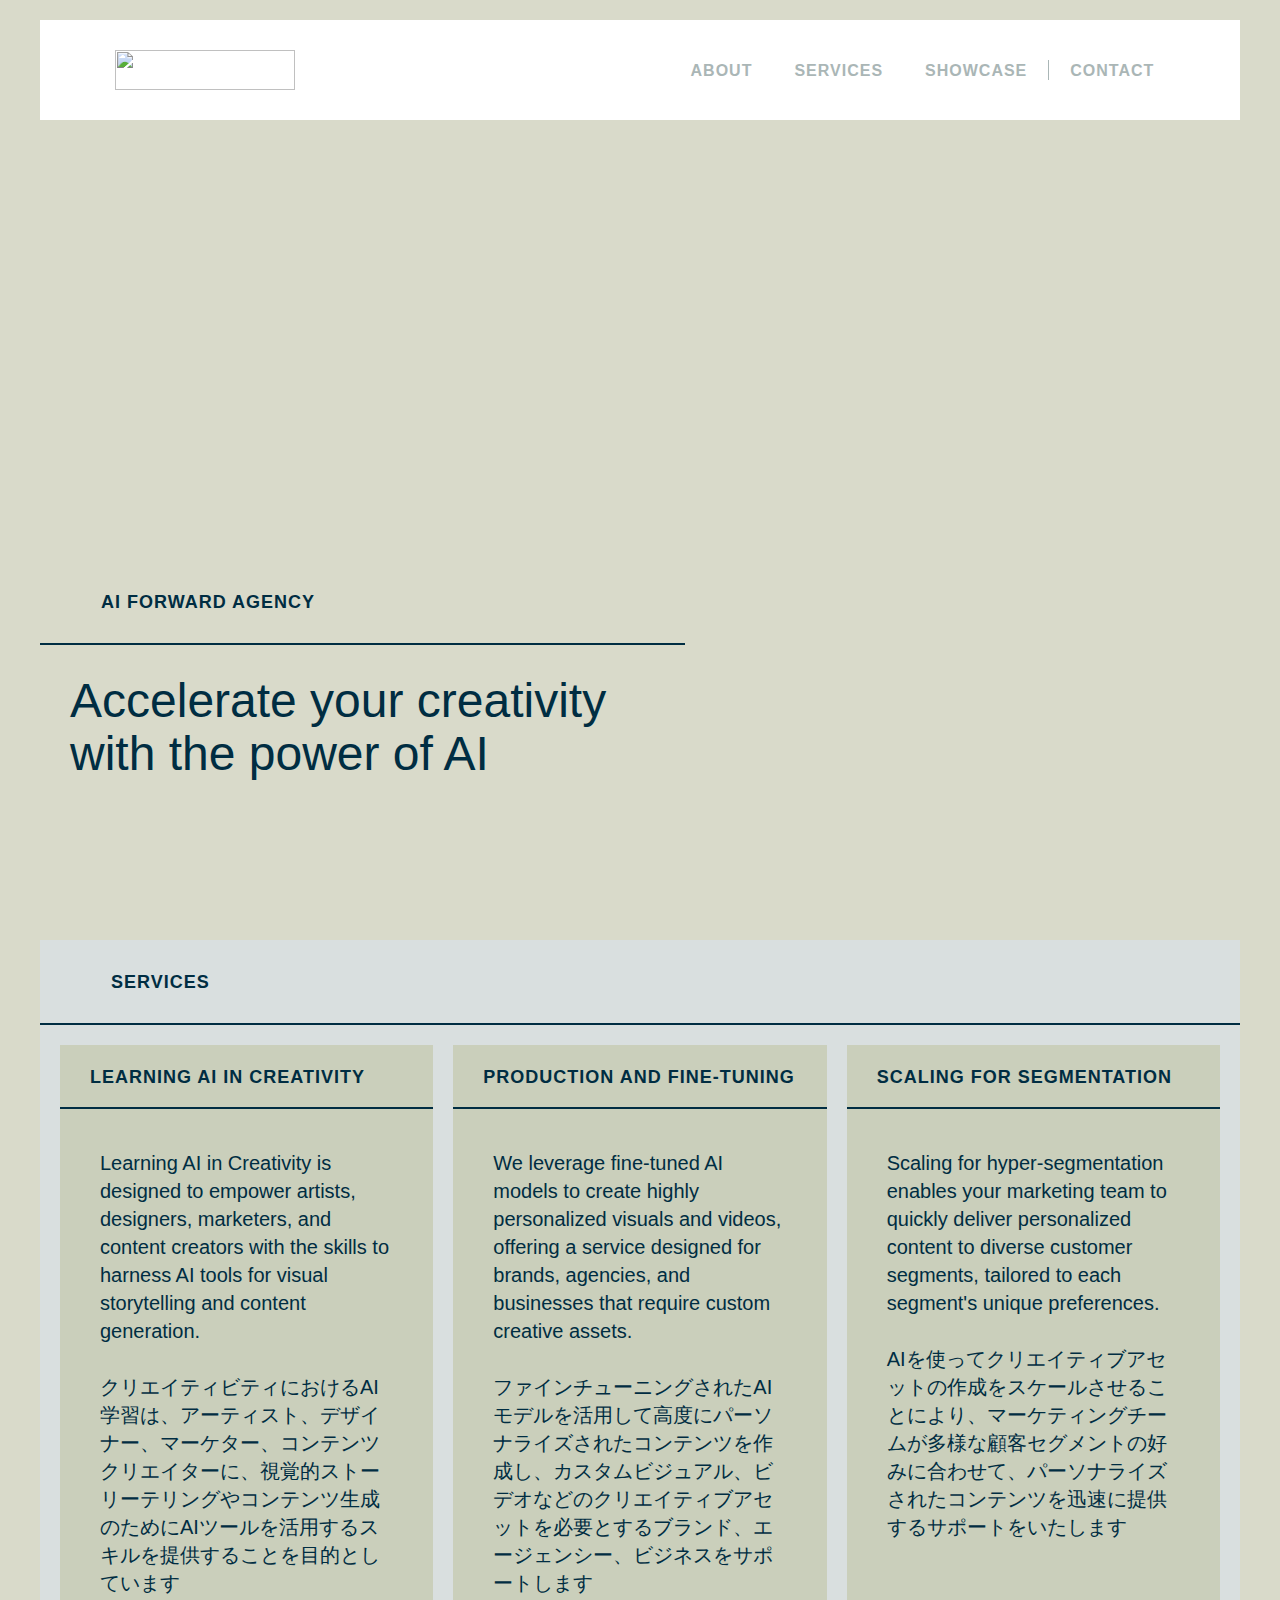
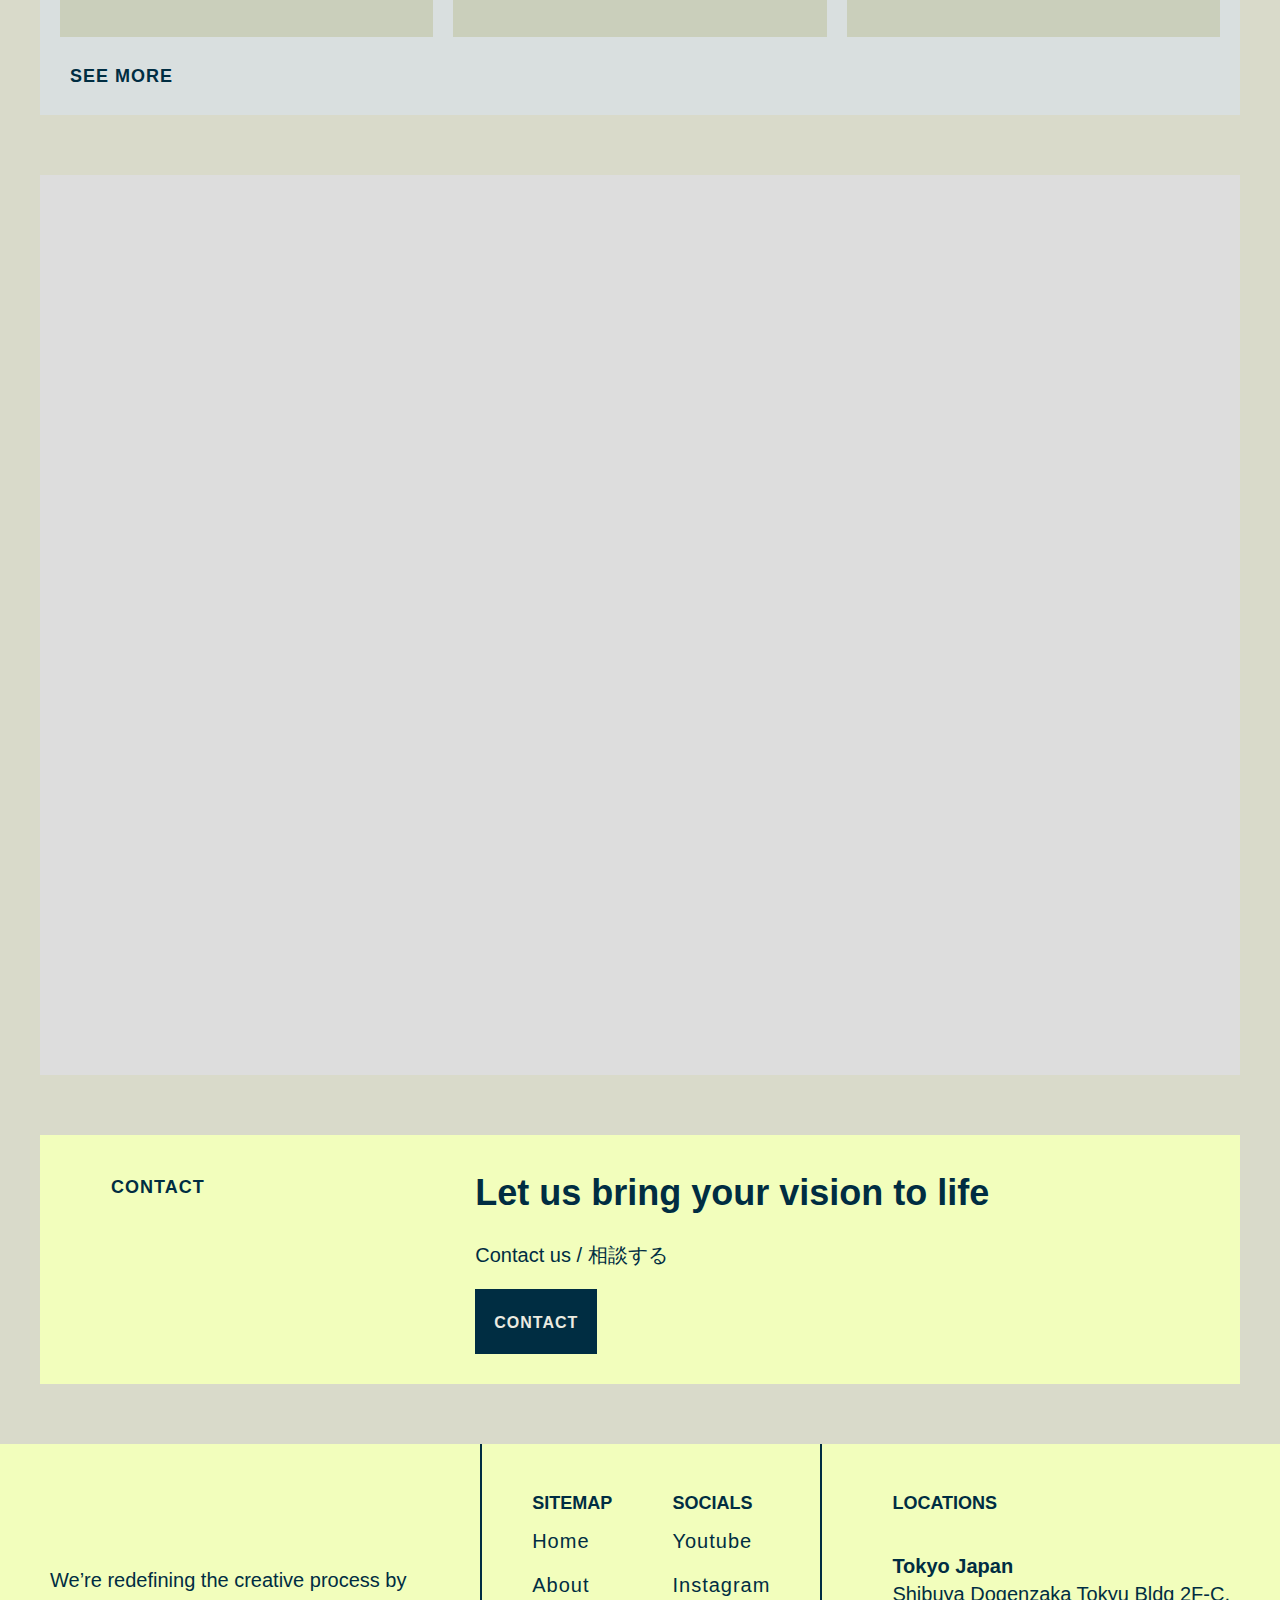
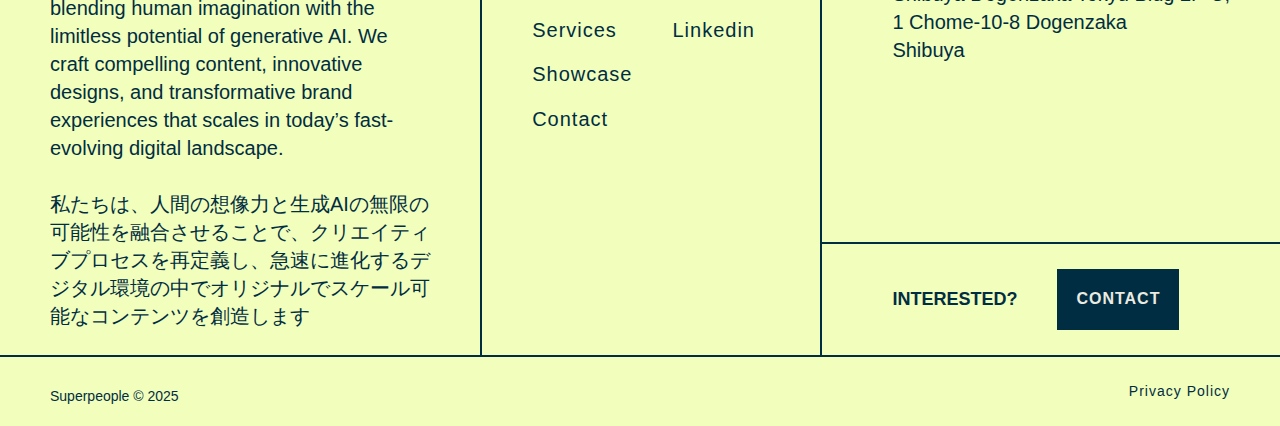
==== commit 39aad3a0: "translation" ====
--- a/index.html
+++ b/index.html
@@ -6,9 +6,9 @@
 <link rel="alternate" hrefLang="x-default" href="https://superpeople.ai/"/>
 <link rel="alternate" hrefLang="en" href="https://superpeople.ai/"/>
 <meta content="Superpeople — Accelerate your creativity with the power of AI!" name="description"/>
-<meta content="Superpeople — Creative Agency of the Future" property="og:title"/>
+<meta content="Superpeople — AI Forward Creative Agency" property="og:title"/>
 <meta content="Superpeople — Accelerate your creativity with the power of AI!" property="og:description"/>
-<meta content="Superpeople — Creative Agency of the Future" property="twitter:title"/>
+<meta content="Superpeople — AI Forward Creative Agency" property="twitter:title"/>
 <meta content="Superpeople — Accelerate your creativity with the power of AI!" property="twitter:description"/>
 <meta property="og:type" content="website"/>
 <meta content="summary_large_image" name="twitter:card"/>
@@ -71,7 +71,7 @@
   <div class="floating-block contact-floating">
     <div class="hp-titile first contact">
       <div class="dot-block"></div>
-      <div class="decsriptor">AI Forward Creative Agency</div>
+      <div class="decsriptor">AI Forward Agency</div>
     </div>
      <div class="floating-block-copy minus-ten">
       <h1 class="heading-52">Accelerate your creativity with the power of AI</h1>
@@ -151,9 +151,9 @@
 </div>
 <div data-delay="4000" data-animation="slide" class="slider-5 w-slider" data-autoplay="false" data-easing="ease" data-hide-arrows="false" data-disable-swipe="false" data-autoplay-limit="0" data-nav-spacing="3" data-duration="500" data-infinite="true">
   <div class="w-slider-mask">
-    <div class="slide-5 w-slide">
-      <div class="slide-holder-people">
-        <div class="slider-image-holder"></div>
+    <div style="background-image: url(./contents/background-3.png);" class="slide-5 w-slide">
+      <div  class="slide-holder-people">
+        <div style="background-image: url(./contents/background-3.png);" class="slider-image-holder"></div>
         <div class="down-right">
           <div data-w-id="9076f2f4-61b6-1461-cba6-ceb7de3d8e6d" style="opacity:0" class="floating-block careers-slider team-preview">
             <div class="hp-titile">
@@ -201,7 +201,7 @@
     </div>
     <div id="w-node-_6b92799a-5b03-c414-ea42-45bbb17d3931-b17d392b" class="newsletter-holder">
       <h3 class="heading-53">Let us bring your vision to life</h3>
-      <p class="paragraph-26">Book a Consultation / 相談する</p>
+      <p class="paragraph-26">Contact us / 相談する</p>
       <div id="w-node-_6b92799a-5b03-c414-ea42-45bbb17d3936-b17d392b" class="w-form">
         <div id="wf-form-Newsletter" name="wf-form-Newsletter" data-name="Newsletter"  class="newsletter-form" data-wf-flow="aaa699951fce85075da43157" data-wf-page-id="65fc1876777e6eaf167fad4e" data-wf-element-id="6b92799a-5b03-c414-ea42-45bbb17d3937">
           <div class="newsletter-fields"> <a href="https://docs.google.com/forms/d/e/1FAIpQLSePwk5pTcDjpFWDqb3JX4cqF75FZUseUqZ0c1NGr5rFNuagSQ/viewform?usp=sharing" target="_blank" rel="noopener" class="cta-button w-button">Contact</a> </div>
--- a/css/webflow.css
+++ b/css/webflow.css
@@ -751,6 +751,8 @@
   }
 }
 @media screen and (max-width: 479px) {
+
+	
   .w-container {
     max-width: none;
   }
@@ -1402,7 +1404,7 @@
   inset: 0;
 }
 .w-richtext figure {
-  max-width: 60%;
+  max-width: 100%;
   position: relative;
 }
 .w-richtext figure > div:before {
@@ -1429,7 +1431,7 @@
   display: table-caption;
 }
 .w-richtext figure.w-richtext-figure-type-video, .w-richtext figure[data-rt-type="video"] {
-  width: 60%; 
+  width: 100%; 
   height: 0;
 }
 .w-richtext figure.w-richtext-figure-type-video iframe, .w-richtext figure[data-rt-type="video"] iframe {
@@ -1443,7 +1445,7 @@
   width: 100%;
 }
 .w-richtext figure.w-richtext-align-center {
-  /* clear: both; */
+  clear: both;
   margin-left: auto;
   margin-right: auto;
 }
@@ -2426,7 +2428,7 @@
   padding-bottom: 0;
 }
 .image-seven-five {
-  background-image: url("../contents/seven-five.webp");
+
   background-position: 0 0;
   background-size: cover;
   flex: none;
@@ -2767,23 +2769,23 @@
 }
 .right-top-right {
   border-right: 2px solid var(--superpeople-denim);
-  background-image: url("../contents/feedstock.webp");
+
   background-position: 50%;
   background-size: cover;
   width: 50%;
 }
 .right-top-right.first-tr {
-  background-image: url("../contents/2119x1534.webp");
+
   background-position: 38%;
   background-size: cover;
 }
 .right-top-right.tr1 {
-  background-image: url("../contents/2119x1534.webp");
+
   background-position: 50%;
   background-size: cover;
 }
 .right-top-left {
-  background-image: url("../contents/431x435.webp");
+
   background-position: 50%;
   background-size: cover;
   width: 50%;
@@ -2791,19 +2793,19 @@
 }
 .right-top-left.first-tl {
   background-color: var(--superpeople-stone);
-  background-image: url("../contents/2181x1325.webp");
+
   background-position: 50%;
   background-size: cover;
 }
 .right-top-left.second-tl {
   background-color: var(--superpeople-sea);
-  background-image: url("../contents/675x380.webp");
+
   background-position: 50%;
   background-size: cover;
 }
 .right-top-left.third-tl {
   background-color: var(--superpeople-natural);
-  background-image: url("../contents/3040x1915.webp");
+
   background-position: 50%;
   background-size: cover;
 }
@@ -3027,7 +3029,7 @@
   background-color: #d9dfdf;
 }
 .people-collection-photo {
-  background-image: url("../contents/image-preview.png");
+
   background-position: 50%;
   background-size: cover;
   border-radius: 500px;
@@ -3297,7 +3299,7 @@
   top: 0;
 }
 .meet-the-team {
-  background-image: url("../contents/background-2.png");
+
   background-position: 50%;
   background-size: cover;
   justify-content: flex-end;
@@ -3395,7 +3397,7 @@
   padding-top: 60px;
 }
 .header-holder.about-us {
-  background-image: url("../contents/background-4.png");
+
   background-position: 50%;
   background-size: cover;
   align-items: flex-end;
@@ -3405,7 +3407,7 @@
   display: flex;
 }
 .header-holder.hp {
-  background-image: url("../contents/hero-1.png");
+
   background-position: 50%;
   background-repeat: repeat-x;
   background-size: cover;
@@ -3416,7 +3418,7 @@
   display: flex;
 }
 .header-holder.tech {
-  background-image: url("../contents/header-contact.webp");
+
   background-position: 50%;
   background-size: cover;
   align-items: flex-end;
@@ -3425,7 +3427,7 @@
   display: flex;
 }
 .header-holder.contact {
-  background-image: url("../contents/background-3.png");
+
   background-position: 50%;
   background-size: cover;
   justify-content: flex-start;
@@ -3436,7 +3438,7 @@
   display: flex;
 }
 .header-holder.article {
-  background-image: url("../contents/image-preview.png");
+
   background-position: 50% 14%;
   background-size: cover;
   justify-content: flex-start;
@@ -3458,7 +3460,7 @@
 }
 .hp-tech-copy {
   background-color: var(--superpeople-greenish);
-  background-image: url("../contents/871x680.webp");
+
   background-position: 50% 0;
   background-size: cover;
   justify-content: space-between;
@@ -3471,7 +3473,7 @@
   display: flex;
 }
 .hp-tech-copy.spread {
-  background-image: url("../contents/778x618.webp");
+
   background-position: 0 0;
   background-size: cover;
   height: 100%;
@@ -3639,7 +3641,7 @@
   display: flex;
 }
 .article-image {
-  background-image: url("../contents/image-preview.png");
+
   background-position: 4%;
   background-size: cover;
   flex: 0 auto;
@@ -3677,7 +3679,7 @@
 }
 .slide-5 {
   box-sizing: border-box;
-  background-image: url("../contents/background-3.png");
+
   background-position: 50%;
   background-size: cover;
   margin-bottom: 0;
@@ -3693,7 +3695,7 @@
   top: -45px;
 }
 .slide-6 {
-  background-image: url("../contents/hero-1.png");
+
   background-position: 50%;
   background-size: cover;
 }
@@ -3836,8 +3838,8 @@
   text-decoration: underline;
 }
 .blog-article.copy {
-  margin-bottom: 100px;
-  padding-top: 20px;
+  margin-bottom: 40px;
+  padding-top: 40px;
 }
 .blog-article blockquote {
   border-left-color: var(--superpeople-greenish);
@@ -3970,7 +3972,7 @@
   padding-left: 30px;
 }
 .author-pic {
-  background-image: url("../contents/image-preview.png");
+
   background-position: 50%;
   background-size: cover;
   border-radius: 113px;
@@ -4085,7 +4087,7 @@
   display: flex;
 }
 .recommendation-image {
-  background-image: url("../contents/image-preview.png");
+
   background-position: 50%;
   background-size: cover;
   width: 100%;
@@ -4127,7 +4129,7 @@
   flex: 1;
 }
 .hero-blog-article {
-  background-image: url("../contents/image-preview.png");
+
   background-position: 50%;
   background-size: cover;
   justify-content: flex-end;
@@ -4175,7 +4177,7 @@
   order: -1;
 }
 .featured-image {
-  background-image: url("../contents/image-preview.png");
+
   background-position: 50%;
   background-size: cover;
   width: 100%;
@@ -4218,7 +4220,7 @@
   padding-bottom: 40px;
 }
 .single-post-image {
-  background-image: url("../contents/image-preview.png");
+
   background-position: 50%;
   background-size: cover;
   height: 300px;
@@ -4372,7 +4374,7 @@
 .business-team-pics {
   grid-column-gap: 16px;
   grid-row-gap: 16px;
-  background-image: url("../contents/image-preview.png");
+
   background-position: 50%;
   background-size: cover;
   border-radius: 122px;
@@ -4428,7 +4430,7 @@
   padding-top: 100px;
 }
 .faq-answer-image {
-  background-image: url("../contents/image-preview.png");
+
   background-position: 50% 100%;
   background-size: cover;
   width: 50%;
@@ -4883,7 +4885,7 @@
   display: flex;
 }
 .person-photo-1 {
-  background-image: url("../contents/image-preview.png");
+
   background-position: 53%;
   background-size: cover;
   flex: 1;
@@ -4905,7 +4907,7 @@
   padding: 20px 30px;
 }
 .image-person-main {
-  background-image: url("../contents/image-preview.png");
+
   background-position: 50%;
   background-size: cover;
   order: 0;
@@ -4943,7 +4945,7 @@
   display: flex;
 }
 .gradient {
-  background-image: url("../contents/image-preview.png");
+
   background-position: 50%;
   background-size: cover;
   width: 100vw;
@@ -5282,7 +5284,7 @@
   overflow: hidden;
 }
 ._404-image-cover {
-  background-image: url("../contents/feedstock.webp");
+
   background-position: 50% 24%;
   background-size: cover;
   width: 100%;
@@ -5307,7 +5309,7 @@
 }
 .div-block-26 {
   background-color: var(--superpeople-sky);
-  background-image: url("../contents/feedstock.webp");
+
   background-position: 50% 26%;
   background-size: cover;
   width: 100%;
@@ -5439,7 +5441,7 @@
   width: 50%;
 }
 .press-image {
-  background-image: url("../contents/header-contact.webp");
+
   background-position: 50% 100%;
   background-size: cover;
   height: 430px;
@@ -5542,7 +5544,7 @@
   display: flex;
 }
 .div-block-27 {
-  background-image: url("../contents/reactor.webp");
+
   background-position: 50% 0;
   background-size: cover;
   width: 60%;
@@ -6006,7 +6008,7 @@
   display: none;
 }
 .slide-photo {
-  background-image: url("../contents/slide-photo_1.webp");
+
   background-position: 50% 100%;
   background-size: cover;
   order: -1;
@@ -6014,28 +6016,28 @@
   height: 100%;
 }
 .slide-photo.slide-1-pic {
-  background-image: url("../contents/slide-photo_1.webp");
+
   background-position: 50% 100%;
   background-size: cover;
 }
 .slide-photo.slide-3-pic {
-  background-image: url("../contents/slide-photo_2.webp");
+
   background-position: 50%;
   background-size: cover;
 }
 .map-image {
   aspect-ratio: 3 / 2;
-  background-image: url("../assets/map.svg");
+
   background-position: 50%;
   background-size: cover;
 }
 .map-image.rd-center {
-  background-image: url("../assets/map.svg");
+
   background-position: 50%;
   background-size: cover;
 }
 .map-image.hq {
-  background-image: url("../assets/map.svg");
+
   background-position: 50%;
   background-size: cover;
 }
@@ -6128,7 +6130,7 @@
   }
   .slider-5 {
     height: 100vh;
-    margin: 60px 20px 0 20px;
+    margin: 60px 10px 0 10px;
   }
   .table-title.solution.discuss {
     padding-top: 10px;
@@ -6140,8 +6142,8 @@
   }
   .solution-point.discuss-project {
     padding-top: 0;
-    margin-left: 20px;
-    margin-right: 20px;
+    margin-left: 10px;
+    margin-right: 10px;
   }
   .cta-button {
     display: block;
@@ -6491,7 +6493,7 @@
     background-position: 67%;
   }
   .slide-2 {
-    background-position: 69%;
+    background-position: 50%;
   }
   .slide-3 {
     background-position: 0%;
@@ -6621,7 +6623,7 @@
     background-repeat: repeat-x;
   }
   .header-holder.article {
-    background-image: url("../contents/background-image.svg");
+
     background-position: 50%;
     background-size: cover;
     padding-left: 20px;
@@ -6693,7 +6695,7 @@
     /* margin-bottom: 40px; */
   }
   .slide-5 {
-    background-image: url("../contents/background-3.png");
+
     background-position: 50%;
     background-size: cover;
   }
@@ -6858,8 +6860,8 @@
   }
   .columns-wrapper {
     flex-flow: column;
-    padding-left: 20px;
-    padding-right: 20px;
+    padding-left: 10px;
+    padding-right: 10px;
   }
   .yellow-banner {
     margin-bottom: 40px;
@@ -7074,7 +7076,7 @@
     margin-top: 10px;
   }
   .icon {
-    background-image: url("../contents/background-image.svg");
+
     background-position: 0 0;
     background-size: auto;
     display: none;
@@ -8052,7 +8054,7 @@
     width: 100%;
   }
   .mobile-tech-image {
-    background-image: url("../contents/778x618.webp");
+
     background-position: 50% 29%;
     background-size: cover;
     flex: 1;
@@ -8128,8 +8130,8 @@
   }
   .navbar {
     margin-top: 10px;
-    padding-left: 20px;
-    padding-right: 20px;
+    padding-left: 10px;
+    padding-right: 10px;
   }
   .nav-link.with-line-left.align-left {
     margin-left: 0;
@@ -8150,8 +8152,8 @@
   .nav-menu {
     width: auto;
     height: 80vh;
-    margin-left: 20px;
-    margin-right: 20px;
+    margin-left: 10px;
+    margin-right: 10px;
     padding-top: 15%;
   }
   .floating-block {
@@ -8740,13 +8742,13 @@
     padding-right: 10px;
   }
   .header-holder.contact {
-    background-position: 69%;
+    background-position: 50%;
     height: 100vh;
     padding-left: 10px;
     padding-right: 10px;
   }
   .header-holder.article {
-    background-image: url("../contents/image-preview.png");
+
     background-position: 50%;
     background-size: cover;
     height: auto;
@@ -8912,6 +8914,13 @@
     line-height: 110%;
     overflow: hidden;
   }
+	
+.blog-article {
+  width: 100%;
+  padding-left: 10px;
+  padding-right: 10px;
+}
+	
   .blog-article p {
     padding-right: 0;
   }
@@ -9241,8 +9250,8 @@
   }
   .yellow-banner.newsletter-banner {
     margin-top: 40px;
-    margin-left: 20px;
-    margin-right: 20px;
+    margin-left: 10px;
+    margin-right: 10px;
   }
   .grid-8 {
     grid-column-gap: 0px;
@@ -9523,7 +9532,7 @@
     margin-top: 0;
   }
   .slider-image-holder {
-    background-image: url("../contents/background-3.png");
+
     background-position: 50%;
     background-size: cover;
     flex: 1;
@@ -9545,7 +9554,7 @@
     padding-right: 10px;
   }
   .mobile-tech-image {
-    background-image: url("../contents/778x618.webp");
+
     background-position: 100%;
     background-size: cover;
     border: 1px #000;
@@ -9617,12 +9626,12 @@
     min-height: 500px;
   }
   .slide-photo.slide-1-pic {
-    background-image: url("../contents/slide-photo_1.webp");
+
     background-position: 50% 100%;
     background-size: cover;
   }
   .slide-photo.slide-3-pic {
-    background-image: url("../contents/slide-photo_3.webp");
+
     background-position: 50% 100%;
     background-size: cover;
   }
